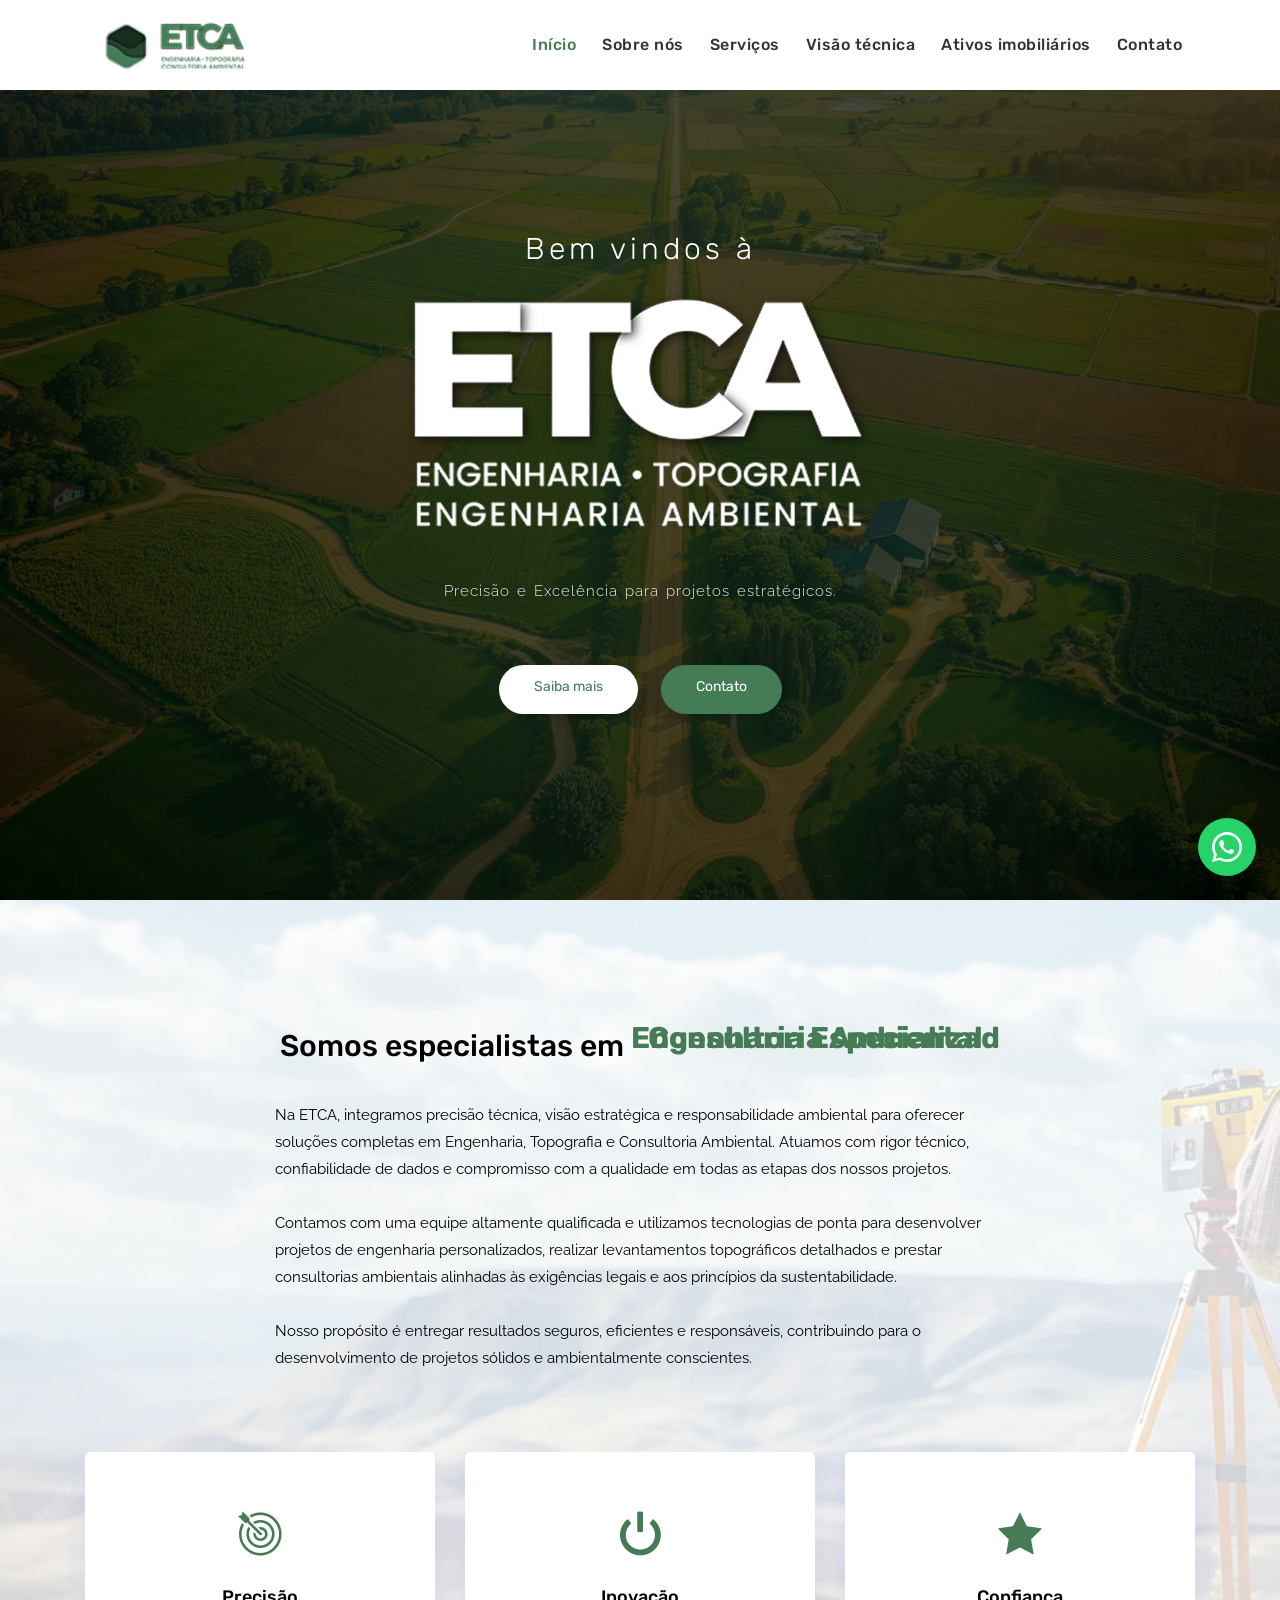
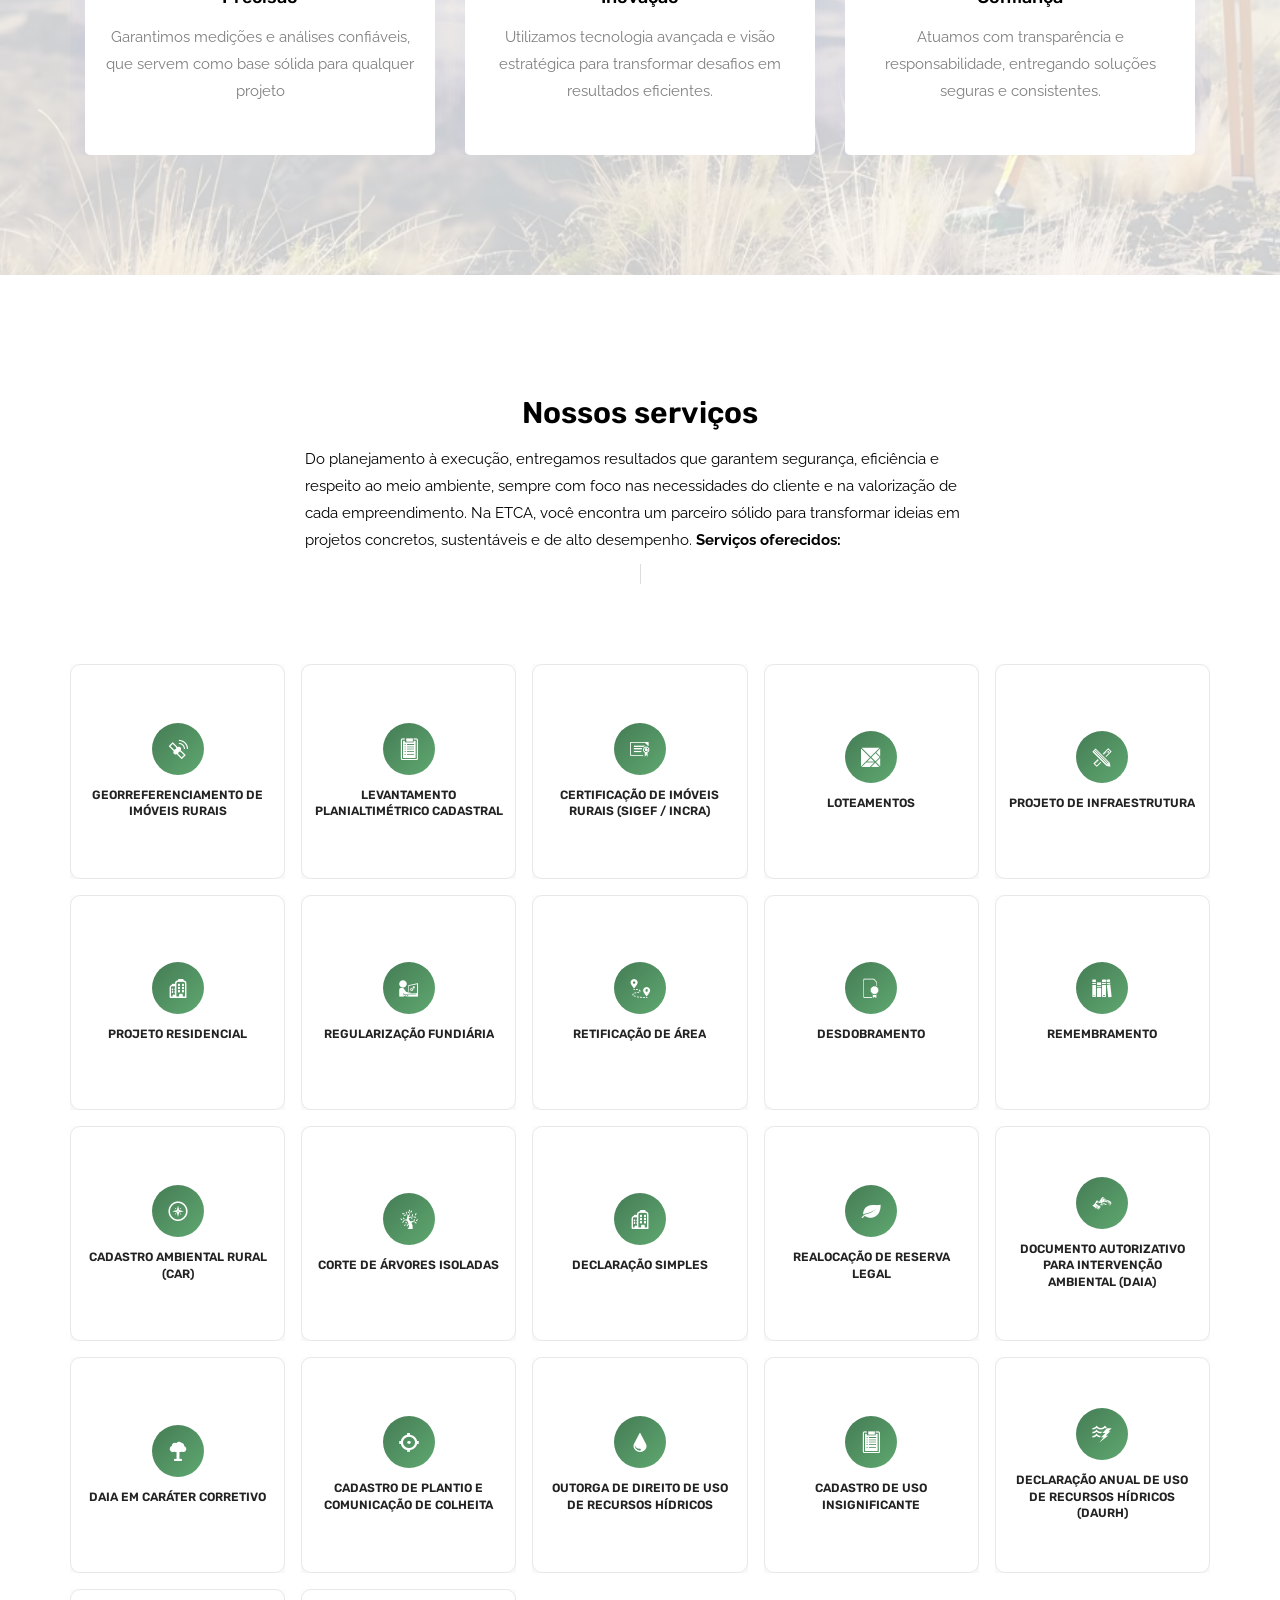
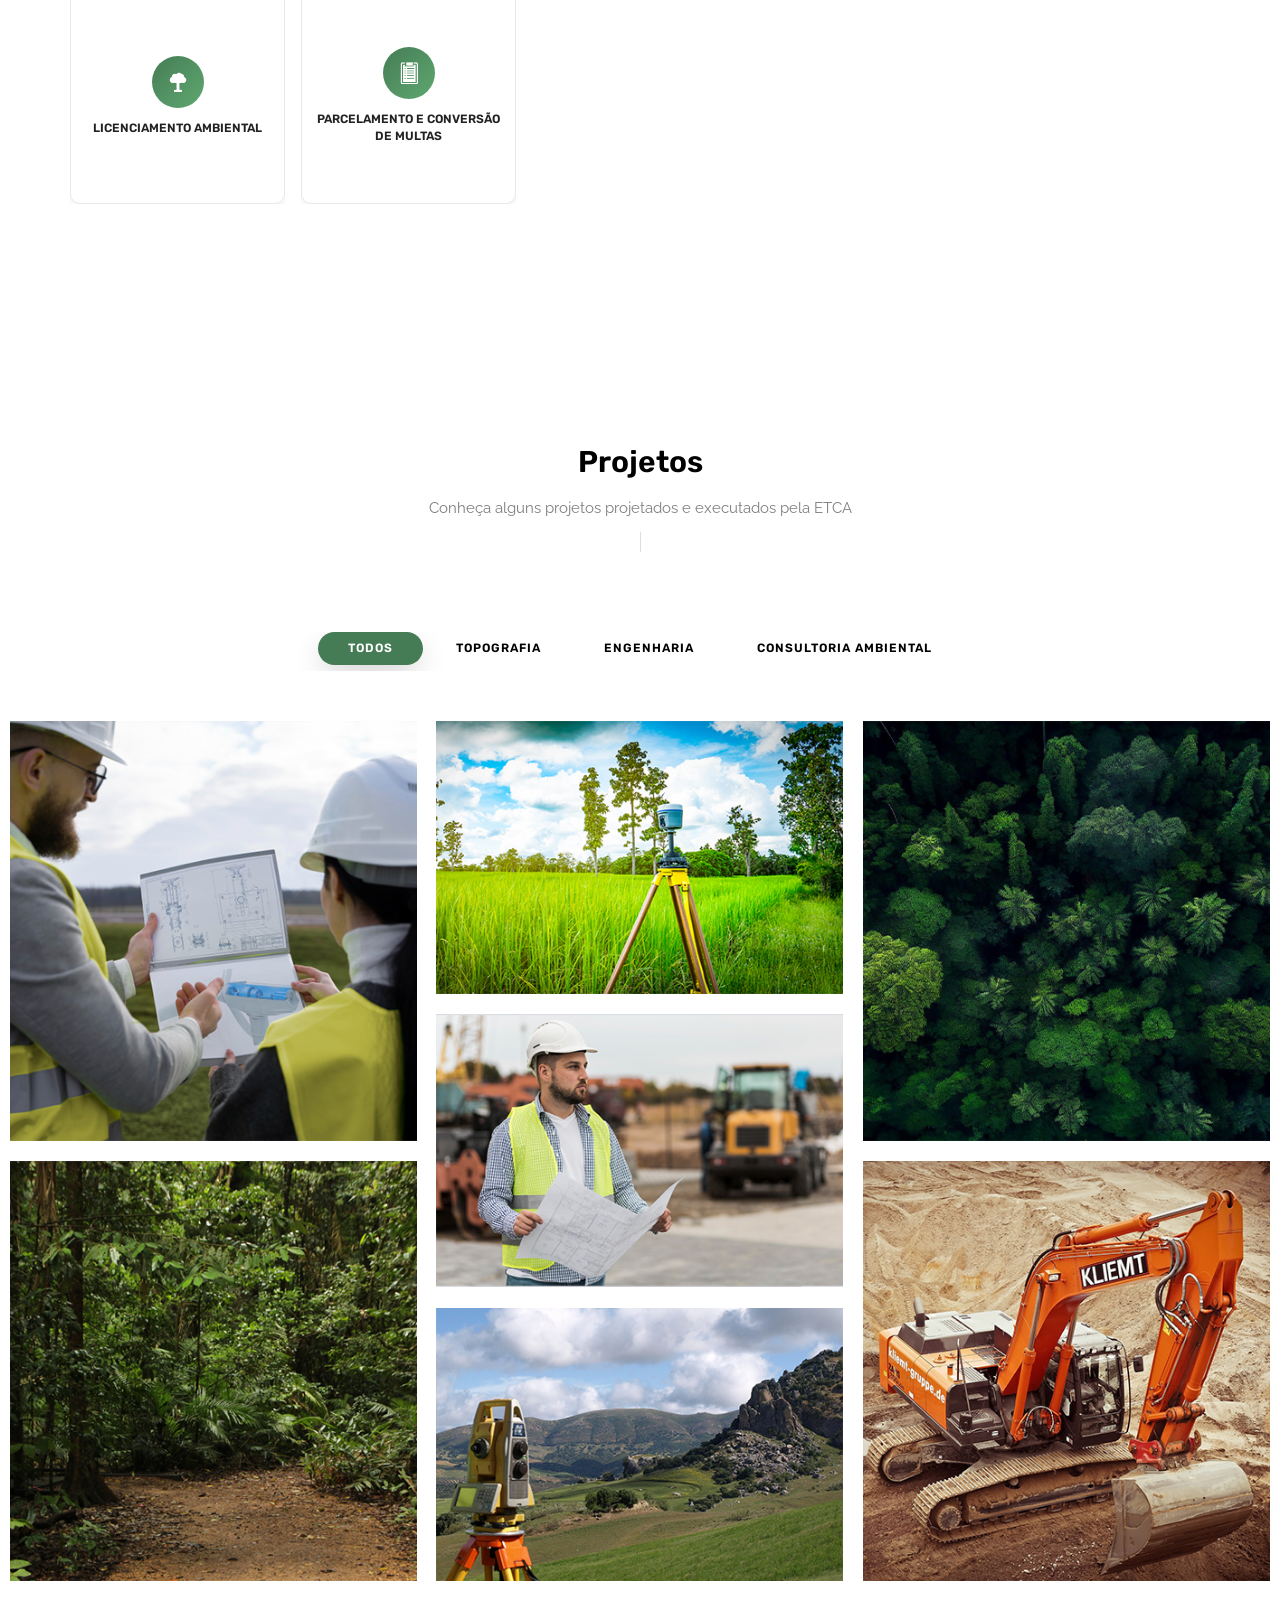
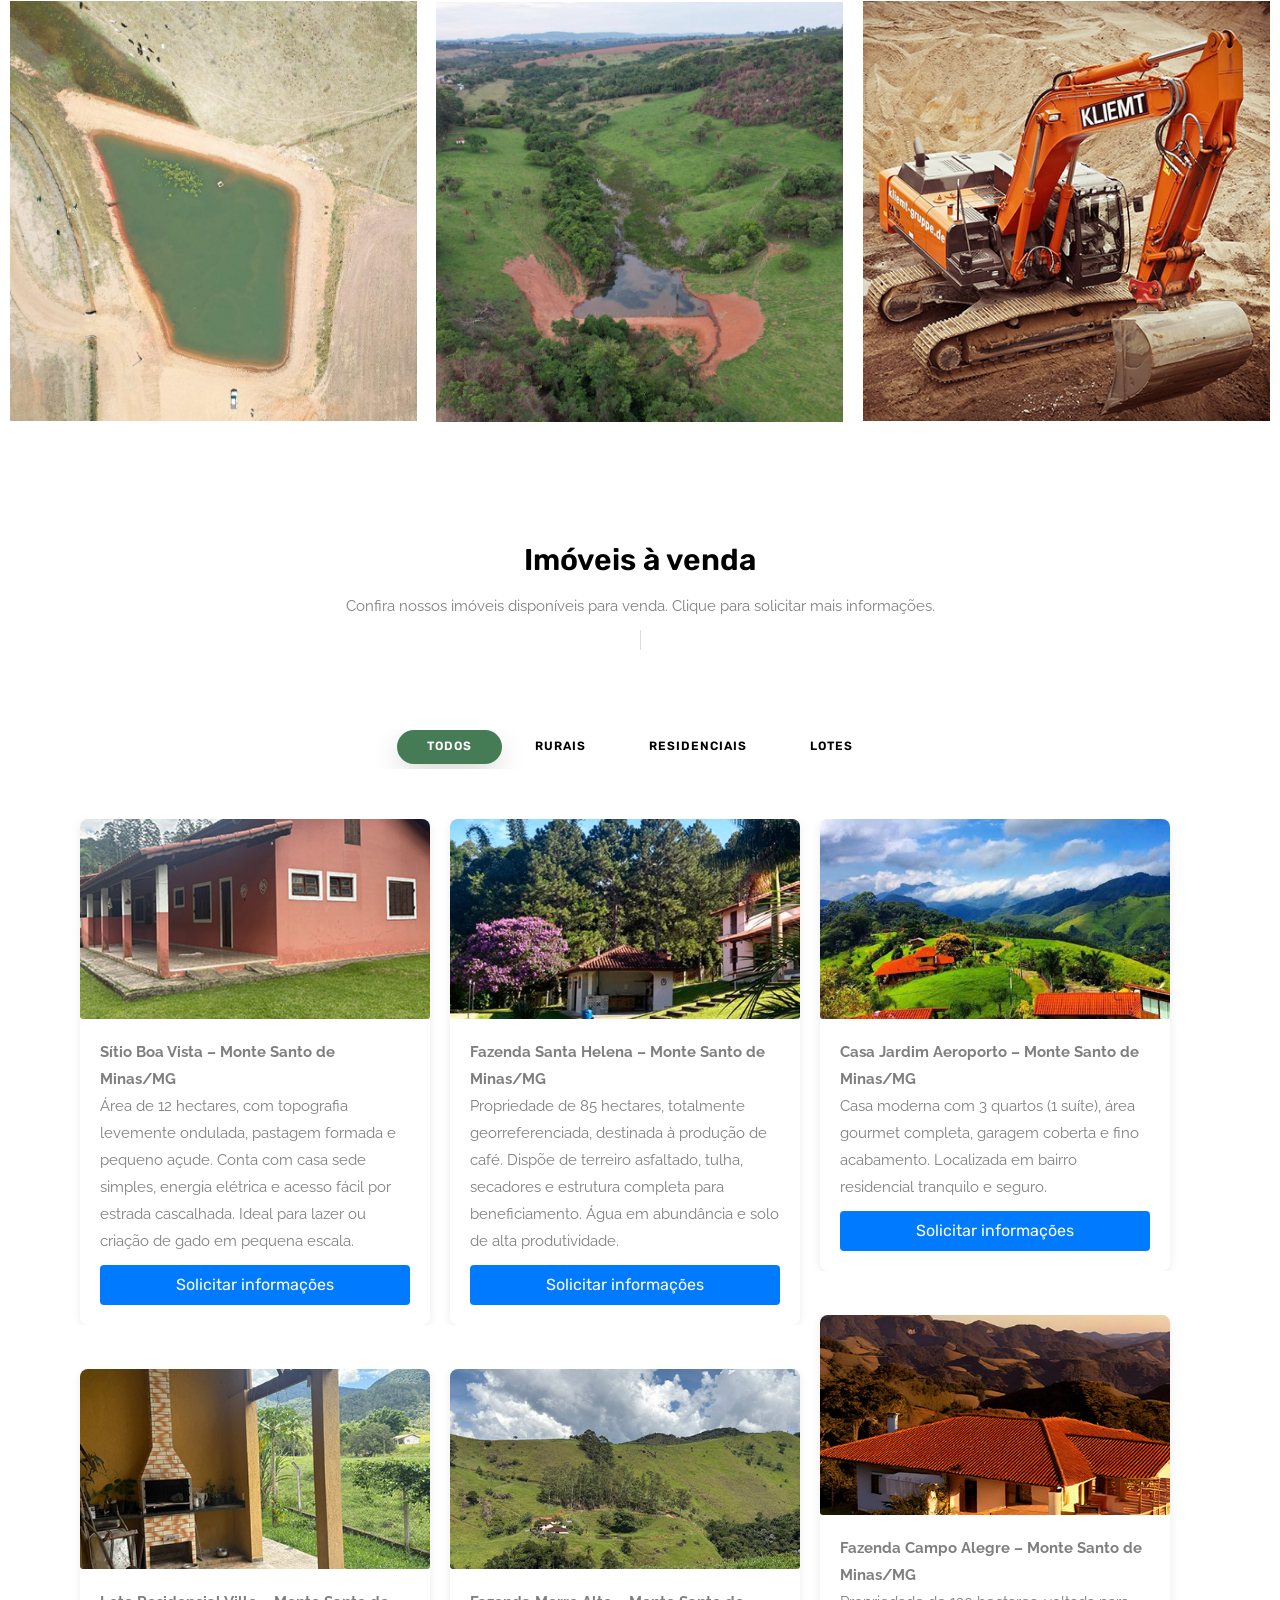
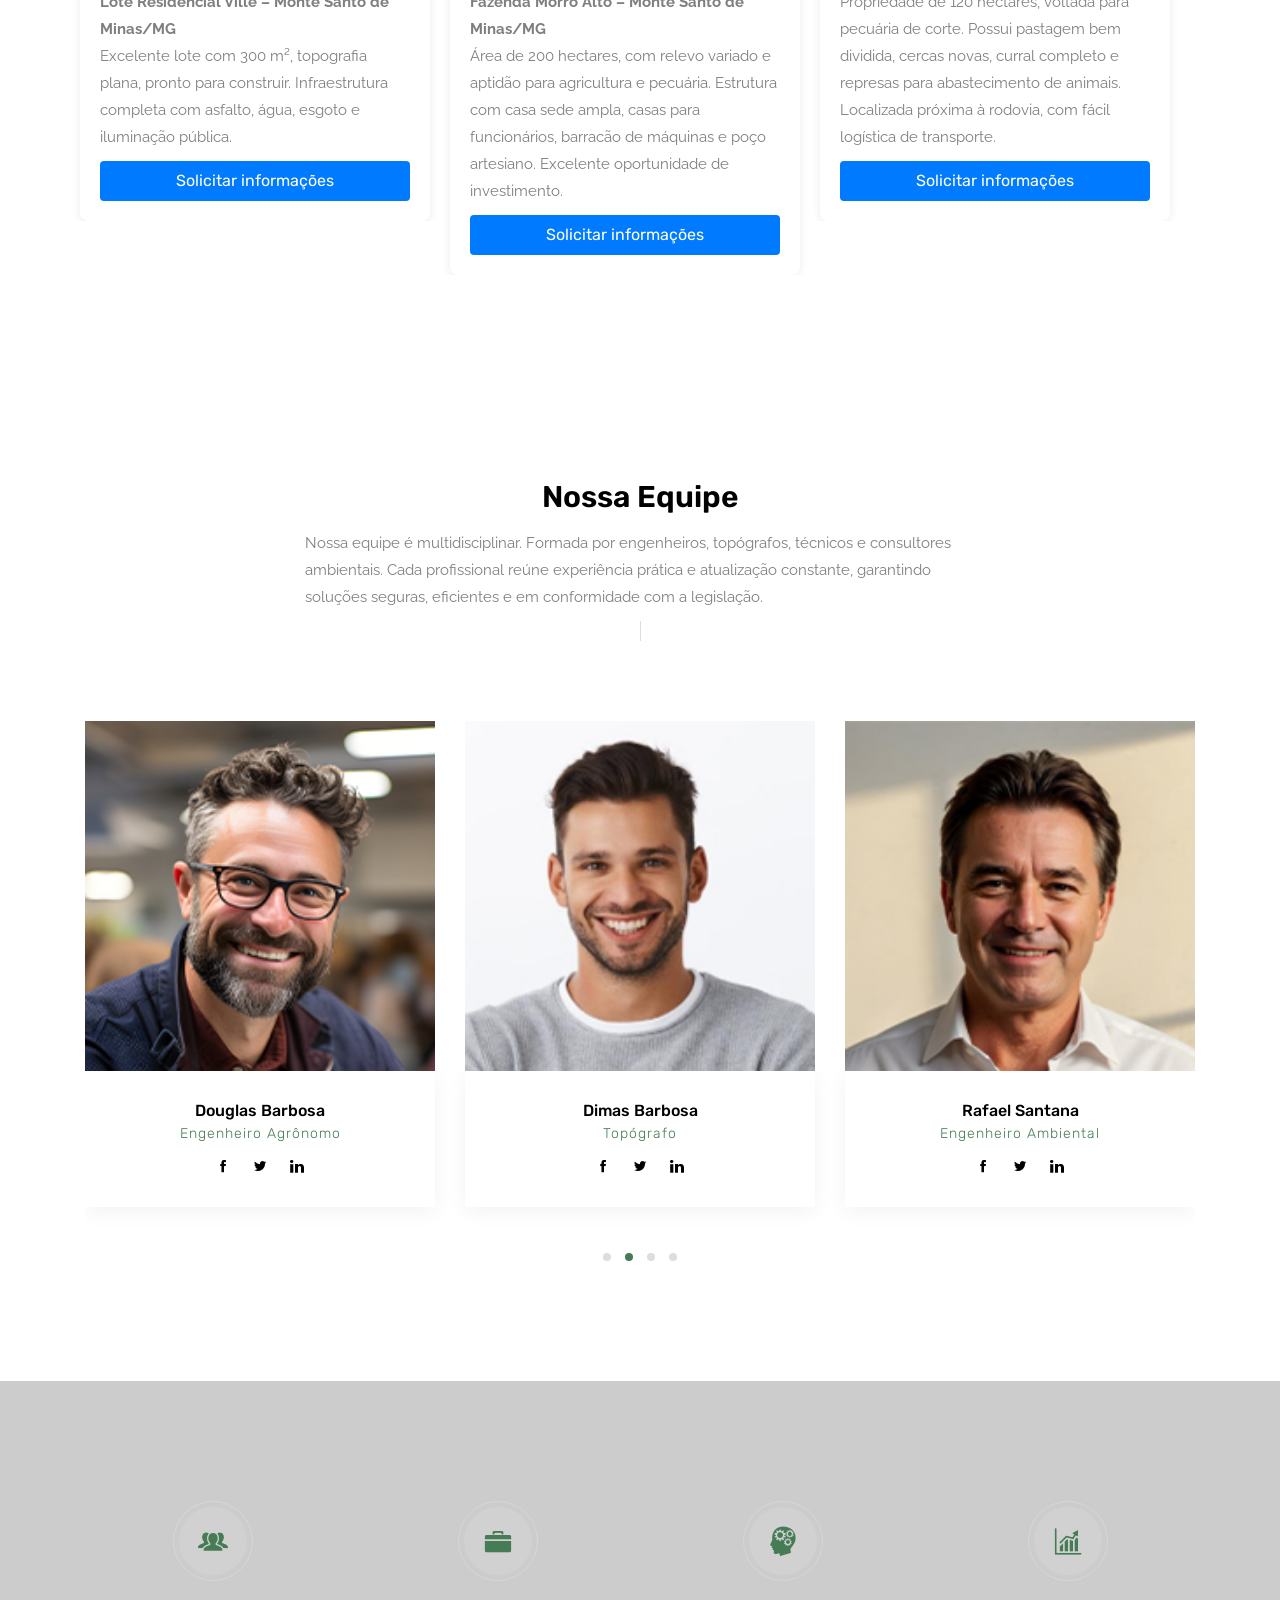
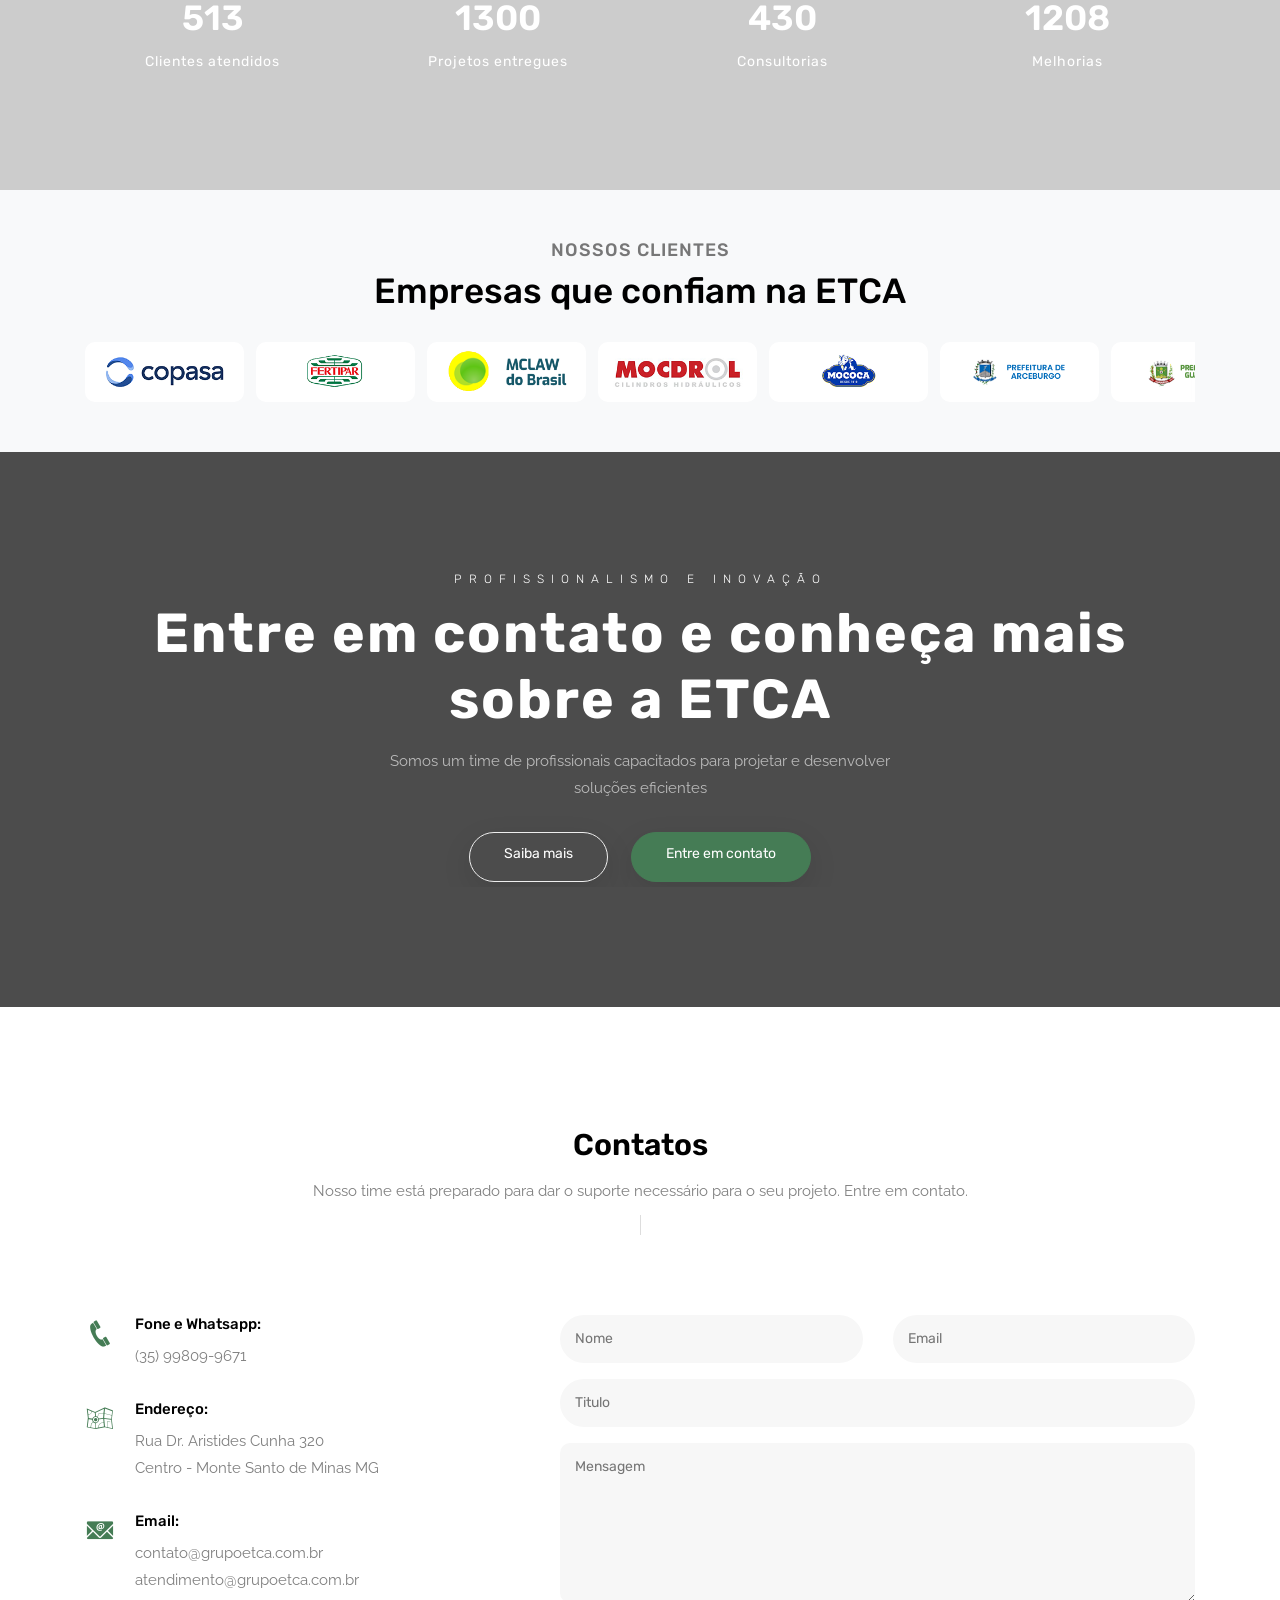
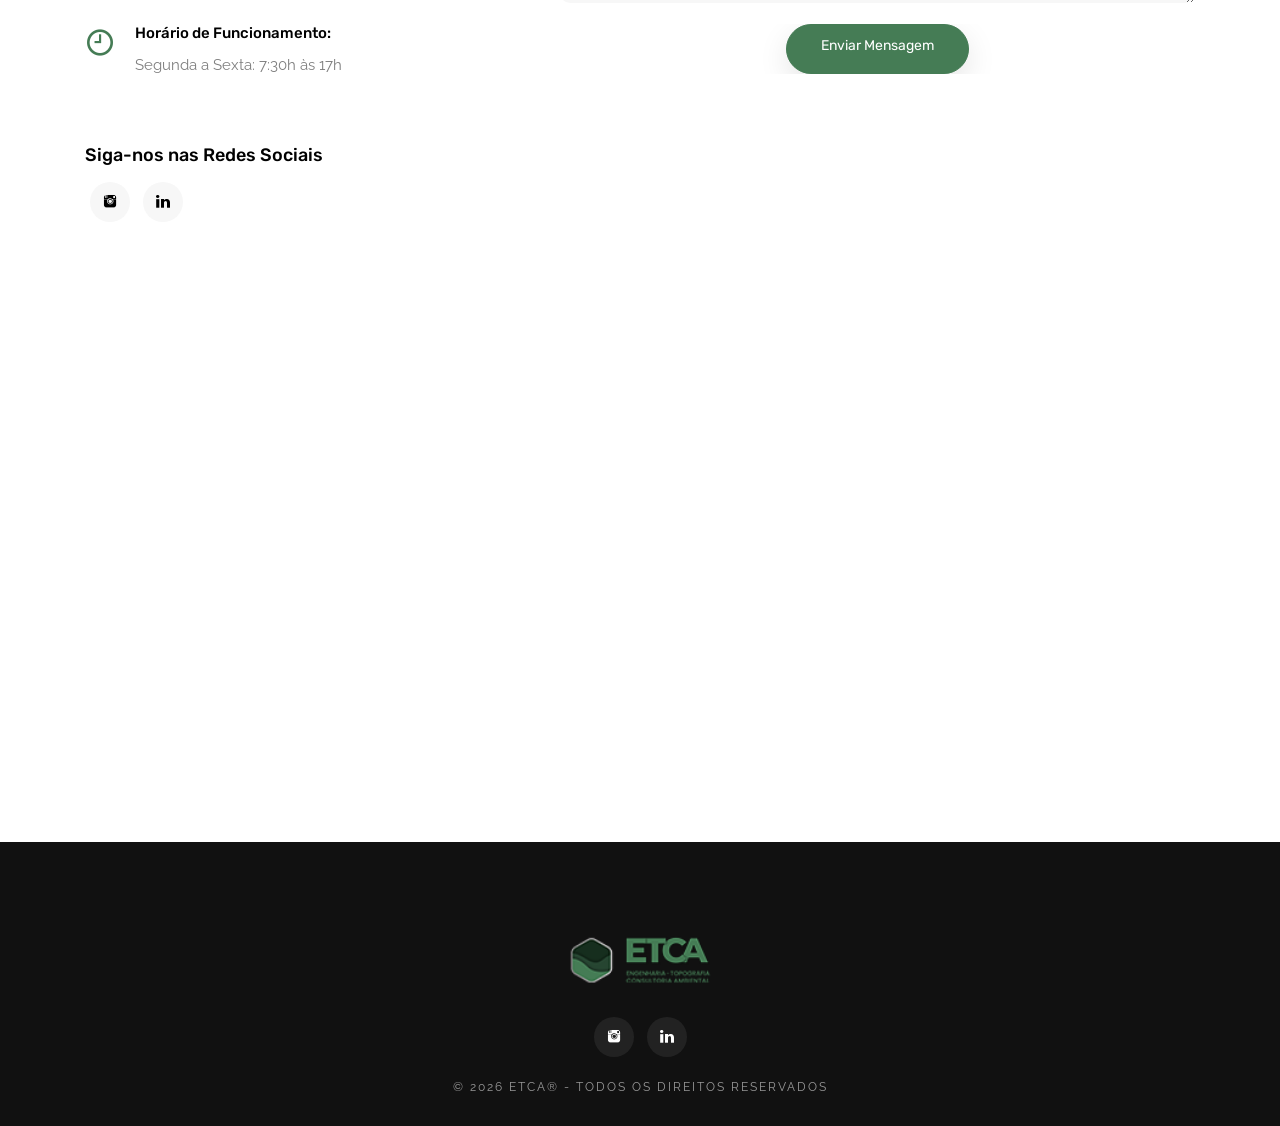
==== index.html @ f7329d5e "Filtro no seção Imóveis Adicionei um filtro na seção imóveis" ====
<!DOCTYPE html>
<html lang="pt-BR">

<head>

    <!-- Metas -->
    <meta charset="UTF-8">
    <meta http-equiv="X-UA-Compatible" content="IE=edge" />
    <meta name="viewport" content="width=device-width, initial-scale=1, maximum-scale=1" />
    <meta name="description"
        content="ETCA oferece serviços especializados em engenharia, topografia e consultoria ambiental em Monte Santo de Minas" />
    <meta name="ETCA Engenharia, Topografia e Consultoria Ambiental" content="" />

    <!-- Title  -->
    <title>ETCA Engenharia, Topografia e Consultoria Ambiental</title>

    <!-- Favicon -->
    <link rel="shortcut icon" href="img/favicon.png" />

    <!-- Google Fonts -->
    <link href="https://fonts.googleapis.com/css?family=Raleway:200,300,400,500,600,700,800" rel="stylesheet">
    <link href="https://fonts.googleapis.com/css?family=Rubik:300,400,500,700,900" rel="stylesheet">

    <!-- Plugins -->
    <link rel="stylesheet" href="css/plugins.css" />

    <!-- Core Style Css -->
    <link rel="stylesheet" href="css/style.css" />

</head>

<body>

    <!-- =====================================
    	==== Start Loading -->

    <div class="loading">
        <div class="gooey">
            <span class="dot"></span>
            <div class="dots">
                <span></span>
                <span></span>
                <span></span>
            </div>
        </div>
    </div>

    <!-- End Loading ====
    	======================================= -->


    <!-- =====================================
    	==== Start Navbar -->

    <nav class="navbar navbar-expand-lg">
        <div class="container">

            <!-- Logo -->
            <a class="logo" href="#">
                <img src="img/logo-dark.png" alt="logo">
            </a>

            <button class="navbar-toggler" type="button" data-toggle="collapse" data-target="#navbarSupportedContent"
                aria-controls="navbarSupportedContent" aria-expanded="false" aria-label="Toggle navigation">
                <span class="icon-bar"><i class="fas fa-bars"></i></span>
            </button>

            <!-- navbar links -->
            <div class="collapse navbar-collapse" id="navbarSupportedContent">
                <ul class="navbar-nav ml-auto">
                    <li class="nav-item">
                        <a class="nav-link active" href="#" data-scroll-nav="0">Início</a>
                    </li>
                    <li class="nav-item">
                        <a class="nav-link" href="#" data-scroll-nav="1">Sobre nós</a>
                    </li>
                    <li class="nav-item">
                        <a class="nav-link" href="#" data-scroll-nav="3">Serviços</a>
                    </li>
                    <li class="nav-item">
                        <a class="nav-link" href="#" data-scroll-nav="2">Visão técnica</a>
                    </li>
                    <li class="nav-item">
                        <a class="nav-link" href="#" data-scroll-nav="4">Ativos imobiliários</a>
                    </li>
                    <li class="nav-item">
                        <a class="nav-link" href="#" data-scroll-nav="6">Contato</a>
                    </li>
                </ul>
            </div>
        </div>
    </nav>

    <!-- End Navbar ====
    	======================================= -->


    <!-- =====================================
    	==== Start Header -->

    <header class="header valign bg-img" data-scroll-index="0" data-overlay-dark="2" data-background="img/bg.jpg"
        data-stellar-background-ratio="0.5">

        <div class="container">
            <div class="row">
                <div class="full-width text-center caption mt-50">
                    <h4>Bem vindos à</h4>
                    <img src="img/logo-hero.png" alt="Logo ETCA" class="logo-hero">
                    <p style="padding: 30px;">Precisão e Excelência para projetos estratégicos. </p>
                    <a href="#0" class="butn butn-light mt-30">
                        <span>Saiba mais</span>
                    </a>
                    <a href="#0" class="butn butn-bg mt-30">
                        <span>Contato</span>
                    </a>
                </div>
            </div>
        </div>
    </header>

    <!-- End Header ====
    	======================================= -->



    <!-- =====================================
        ==== Start Hero -->

    <section class="hero section-padding bg-img" data-scroll-index="1" data-overlay-light="8"
        data-background="img/bg1.jpg">
        <div class="container">
            <div class="row">

                <div class="offset-lg-2 col-lg-8 text-center mb-80">
                    <h4 class="cd-headline push">
                        <span class="blc">Somos especialistas em</span>
                        <span class="cd-words-wrapper">
                            <b class="is-visible">Engenharia Especializada</b>
                            <b>Projetos de Topografia</b>
                            <b>Consultoria Ambiental</b>
                        </span>
                    </h4>
                    <p style="text-align: left; color: #000;">Na ETCA, integramos precisão técnica, visão estratégica e
                        responsabilidade ambiental para oferecer soluções completas em Engenharia, Topografia e
                        Consultoria Ambiental. Atuamos com rigor técnico, confiabilidade de dados e compromisso com a
                        qualidade em todas as etapas dos nossos projetos.
                        <br><br>
                        Contamos com uma equipe altamente qualificada e utilizamos tecnologias de ponta para desenvolver
                        projetos de engenharia personalizados, realizar levantamentos topográficos detalhados e prestar
                        consultorias ambientais alinhadas às exigências legais e aos princípios da sustentabilidade.
                        <br><br>
                        Nosso propósito é entregar resultados seguros, eficientes e responsáveis, contribuindo para o
                        desenvolvimento de projetos sólidos e ambientalmente conscientes.
                    </p>
                </div>

                <div class="feat">
                    <div class="container">
                        <div class="row">

                            <div class="col-lg-4 mb-md50">
                                <div class="item">
                                    <span class="icon"><i class="icofont icofont-dart"></i></span>
                                    <h6>Precisão</h6>
                                    <p>Garantimos medições e análises confiáveis, que servem como base sólida para
                                        qualquer projeto</p>
                                </div>
                            </div>
                            <div class="col-lg-4 mb-md50">
                                <div class="item">
                                    <span class="icon"><i class="icofont icofont-power"></i></span>
                                    <h6>Inovação</h6>
                                    <p>Utilizamos tecnologia avançada e visão estratégica para transformar desafios em
                                        resultados eficientes.</p>
                                </div>
                            </div>
                            <div class="col-lg-4">
                                <div class="item">
                                    <span class="icon"><i class="icofont icofont-star"></i></span>
                                    <h6>Confiança</h6>
                                    <p>Atuamos com transparência e responsabilidade, entregando soluções seguras e
                                        consistentes.</p>
                                </div>
                            </div>

                        </div>
                    </div>
                </div>

            </div>
        </div>
    </section>

    <!-- End Hero ====
        ======================================= -->







    <!-- =====================================
        ==== Start Featruse -->

    <section class="featruse section-padding" data-scroll-index="3">
        <div class="container">
            <div class="row">

                <div class="section-head text-center col-lg-8 offset-lg-2 col-md-10 offset-md-1">
                    <h4>Nossos serviços</h4>
                    <p style="text-align: left; color: #000;">Do planejamento à execução, entregamos resultados que
                        garantem segurança, eficiência e respeito ao meio ambiente, sempre com foco nas necessidades do
                        cliente e na valorização de cada empreendimento.

                        Na ETCA, você encontra um parceiro sólido para transformar ideias em projetos concretos,
                        sustentáveis e de alto desempenho.

                        <b>Serviços oferecidos:</b>
                    </p>
                    <span></span>
                </div>

                <!-- Grid 5x5 flip cards -->
                <div class="flip-grid col-12">

                    <!-- Card 1 -->
                    <div class="flip-card">
                        <div class="flip-card-inner">
                            <div class="flip-card-front">
                                <span class="flip-icon"><i class="icofont icofont-satellite"></i></span>
                                <h6>GEORREFERENCIAMENTO DE IMÓVEIS RURAIS</h6>
                            </div>
                            <div class="flip-card-back">
                                <p>Serviço técnico essencial para a correta identificação, medição e
                                    certificação de imóveis rurais, realizado conforme as normas do INCRA. Envolve
                                    levantamento preciso dos limites da propriedade, elaboração de planta e memorial
                                    descritivo georreferenciado, garantindo segurança jurídica, regularização registral
                                    e conformidade legal do imóvel.</p>
                            </div>
                        </div>
                    </div>

                    <!-- Card 2 -->
                    <div class="flip-card">
                        <div class="flip-card-inner">
                            <div class="flip-card-front">
                                <span class="flip-icon"><i class="icofont icofont-clip-board"></i></span>
                                <h6>LEVANTAMENTO PLANIALTIMÉTRICO CADASTRAL</h6>
                            </div>
                            <div class="flip-card-back">
                                <p>Serviço técnico destinado à representação precisa do terreno, considerando dimensões,
                                    limites, relevo e elementos existentes. Fundamenta projetos, regularizações e
                                    aprovações junto a órgãos públicos, garantindo confiabilidade técnica e segurança na
                                    tomada de decisões..</p>
                            </div>
                        </div>
                    </div>

                    <!-- Card 3 -->
                    <!--    <div class="flip-card">
                        <div class="flip-card-inner">
                            <div class="flip-card-front">
                                <span class="flip-icon"><i class="icofont icofont-water-drop"></i></span>
                                <h6>OUTORGA DE USO DA ÁGUA</h6>
                            </div>
                            <div class="flip-card-back">
                                <p>Elaboração de estudos e processos técnicos necessários para a obtenção ou
                                    regularização da outorga de uso de recursos hídricos junto aos órgãos competentes,
                                    assegurando o uso legal da água e a conformidade ambiental do empreendimento.</p>
                            </div>
                        </div>
                    </div>-->

                    <!-- Card 4 -->
                    <div class="flip-card">
                        <div class="flip-card-inner">
                            <div class="flip-card-front">
                                <span class="flip-icon"><i class="icofont icofont-license"></i></span>
                                <h6>CERTIFICAÇÃO DE IMÓVEIS RURAIS (SIGEF / INCRA)</h6>
                            </div>
                            <div class="flip-card-back">
                                <p>Serviço voltado à certificação de imóveis rurais no sistema SIGEF/INCRA, garantindo a
                                    compatibilidade entre os limites da propriedade e a base fundiária oficial,
                                    viabilizando registros, desmembramentos e regularizações.</p>
                            </div>
                        </div>
                    </div>

                    <!-- Card 5 -->
                    <div class="flip-card">
                        <div class="flip-card-inner">
                            <div class="flip-card-front">
                                <span class="flip-icon"><i class="icofont icofont-triangle"></i></span>
                                <h6>LOTEAMENTOS</h6>
                            </div>
                            <div class="flip-card-back">
                                <p>Desenvolvimento técnico completo para implantação de loteamentos urbanos e rurais,
                                    incluindo estudos, projetos, memoriais e acompanhamento de processos de aprovação,
                                    assegurando viabilidade legal, urbanística e técnica do empreendimento.</p>
                            </div>
                        </div>
                    </div>

                    <!-- Card 6 -->
                    <div class="flip-card">
                        <div class="flip-card-inner">
                            <div class="flip-card-front">
                                <span class="flip-icon"><i class="icofont icofont-calculations"></i></span>
                                <h6>PROJETO DE INFRAESTRUTURA</h6>
                            </div>
                            <div class="flip-card-back">
                                <p>Elaboração de projetos técnicos de infraestrutura, contemplando sistemas viários,
                                    drenagem, redes e demais elementos essenciais, com foco em funcionalidade,
                                    durabilidade e atendimento às normas vigentes.</p>
                            </div>
                        </div>
                    </div>

                    <!-- Card 7 -->
                    <div class="flip-card">
                        <div class="flip-card-inner">
                            <div class="flip-card-front">
                                <span class="flip-icon"><i class="icofont icofont-building-alt"></i></span>
                                <h6>PROJETO RESIDENCIAL</h6>
                            </div>
                            <div class="flip-card-back">
                                <p>Desenvolvimento de projetos residenciais técnicos e funcionais, alinhados às normas
                                    legais, às características do terreno e às necessidades do cliente, garantindo
                                    segurança, conforto e viabilidade construtiva.</p>
                            </div>
                        </div>
                    </div>

                    <!-- Card 8 -->
                    <div class="flip-card">
                        <div class="flip-card-inner">
                            <div class="flip-card-front">
                                <span class="flip-icon"><i class="icofont icofont-architecture-alt"></i></span>
                                <h6>REGULARIZAÇÃO FUNDIÁRIA</h6>
                            </div>
                            <div class="flip-card-back">
                                <p>Atuação técnica especializada em processos de regularização fundiária urbana e rural,
                                    envolvendo análises documentais, levantamentos, memoriais e suporte técnico, com
                                    foco na segurança jurídica do imóvel.</p>
                            </div>
                        </div>
                    </div>

                    <!-- Card 9 -->
                    <div class="flip-card">
                        <div class="flip-card-inner">
                            <div class="flip-card-front">
                                <span class="flip-icon"><i class="icofont icofont-map-pins"></i></span>
                                <h6>RETIFICAÇÃO DE ÁREA</h6>
                            </div>
                            <div class="flip-card-back">
                                <p>Serviço técnico destinado à correção de áreas, medidas e confrontações do imóvel,
                                    quando identificadas divergências entre a situação real e os registros oficiais,
                                    possibilitando a regularização junto ao cartório de registro de imóveis.</p>
                            </div>
                        </div>
                    </div>

                    <!-- Card 10 -->
                    <div class="flip-card">
                        <div class="flip-card-inner">
                            <div class="flip-card-front">
                                <span class="flip-icon"><i class="icofont icofont-certificate"></i></span>
                                <h6>DESDOBRAMENTO</h6>
                            </div>
                            <div class="flip-card-back">
                                <p>Elaboração de estudos e documentos técnicos necessários para a divisão de um imóvel
                                    em unidades menores, atendendo às exigências legais, urbanísticas e registrais do
                                    município.</p>
                            </div>
                        </div>
                    </div>

                    <!-- Card 11 -->
                    <div class="flip-card">
                        <div class="flip-card-inner">
                            <div class="flip-card-front">
                                <span class="flip-icon"><i class="icofont icofont-library"></i></span>
                                <h6>REMEMBRAMENTO</h6>
                            </div>
                            <div class="flip-card-back">
                                <p>Serviço técnico voltado à unificação de dois ou mais imóveis contíguos, com
                                    elaboração de plantas, memoriais e suporte técnico para regularização junto aos
                                    órgãos competentes e cartório.</p>
                            </div>
                        </div>
                    </div>

                    <!-- Card 12 -->
                    <div class="flip-card">
                        <div class="flip-card-inner">
                            <div class="flip-card-front">
                                <span class="flip-icon"><i class="icofont icofont-compass-alt"></i></span>
                                <h6>CADASTRO AMBIENTAL RURAL (CAR)</h6>
                            </div>
                            <div class="flip-card-back">
                                <p>Elaboração e regularização do Cadastro Ambiental Rural, com análise técnica do
                                    imóvel, conferência de áreas de preservação permanente, reserva legal e apoio em
                                    eventuais pendências junto aos órgãos ambientais.</p>
                            </div>
                        </div>
                    </div>

                    <!-- Card 13 -->
                    <div class="flip-card">
                        <div class="flip-card-inner">
                            <div class="flip-card-front">
                                <span class="flip-icon"><i class="icofont icofont-tree-alt"></i></span>
                                <h6>CORTE DE ÁRVORES ISOLADAS</h6>
                            </div>
                            <div class="flip-card-back">
                                <p>Assessoria técnica para solicitação de autorização de corte de árvores isoladas, com
                                    levantamento, documentação e acompanhamento do processo junto ao órgão ambiental
                                    competente.</p>
                            </div>
                        </div>
                    </div>

                    <!-- Card 14 -->
                    <div class="flip-card">
                        <div class="flip-card-inner">
                            <div class="flip-card-front">
                                <span class="flip-icon"><i class="icofont icofont-building-alt"></i></span>
                                <h6>DECLARAÇÃO SIMPLES</h6>
                            </div>
                            <div class="flip-card-back">
                                <p>Elaboração de declarações ambientais simplificadas, atendendo às exigências legais
                                    para regularização de atividades e intervenções de baixo impacto ambiental.</p>
                            </div>
                        </div>
                    </div>

                    <!-- Card 15 -->
                    <div class="flip-card">
                        <div class="flip-card-inner">
                            <div class="flip-card-front">
                                <span class="flip-icon"><i class="icofont icofont-leaf"></i></span>
                                <h6>REALOCAÇÃO DE RESERVA LEGAL</h6>
                            </div>
                            <div class="flip-card-back">
                                <p>Estudos técnicos e condução do processo de realocação de reserva legal, garantindo
                                    conformidade com a legislação ambiental e aprovação pelos órgãos competentes.</p>
                            </div>
                        </div>
                    </div>

                    <!-- Card 16 -->
                    <div class="flip-card">
                        <div class="flip-card-inner">
                            <div class="flip-card-front">
                                <span class="flip-icon"><i class="icofont icofont-hill-side"></i></span>
                                <h6>DOCUMENTO AUTORIZATIVO PARA INTERVENÇÃO AMBIENTAL (DAIA)</h6>
                            </div>
                            <div class="flip-card-back">
                                <p>Preparação e acompanhamento do processo de obtenção do DAIA para intervenções
                                    ambientais, assegurando atendimento às normas legais e técnicas vigentes.</p>
                            </div>
                        </div>
                    </div>

                    <!-- Card 17 -->
                    <div class="flip-card">
                        <div class="flip-card-inner">
                            <div class="flip-card-front">
                                <span class="flip-icon"><i class="icofont icofont-tree"></i></span>
                                <h6>DAIA EM CARÁTER CORRETIVO</h6>
                            </div>
                            <div class="flip-card-back">
                                <p>Atuação técnica na regularização de intervenções ambientais já executadas, com
                                    elaboração de documentação corretiva e acompanhamento junto aos órgãos ambientais.
                                </p>
                            </div>
                        </div>
                    </div>

                    <!-- Card 18 -->
                    <div class="flip-card">
                        <div class="flip-card-inner">
                            <div class="flip-card-front">
                                <span class="flip-icon"><i class="icofont icofont-focus"></i></span>
                                <h6>CADASTRO DE PLANTIO E COMUNICAÇÃO DE COLHEITA</h6>
                            </div>
                            <div class="flip-card-back">
                                <p>Elaboração e protocolo do cadastro de plantio e comunicação de colheita, atendendo às
                                    exigências ambientais para atividades florestais e agrícolas.</p>
                            </div>
                        </div>
                    </div>

                    <!-- Card 19 -->
                    <div class="flip-card">
                        <div class="flip-card-inner">
                            <div class="flip-card-front">
                                <span class="flip-icon"><i class="icofont icofont-water-drop"></i></span>
                                <h6>OUTORGA DE DIREITO DE USO DE RECURSOS HÍDRICOS</h6>
                            </div>
                            <div class="flip-card-back">
                                <p>Assessoria completa para obtenção de outorga de uso de recursos hídricos em âmbito
                                    estadual e federal, com estudos técnicos e acompanhamento do processo.</p>
                            </div>
                        </div>
                    </div>

                    <!-- Card 20 -->
                    <div class="flip-card">
                        <div class="flip-card-inner">
                            <div class="flip-card-front">
                                <span class="flip-icon"><i class="icofont icofont-clip-board"></i></span>
                                <h6>CADASTRO DE USO INSIGNIFICANTE</h6>
                            </div>
                            <div class="flip-card-back">
                                <p>Elaboração e regularização do cadastro de uso insignificante de recursos hídricos,
                                    conforme critérios legais e exigências dos órgãos gestores.</p>
                            </div>
                        </div>
                    </div>

                    <!-- Card 21 -->
                    <div class="flip-card">
                        <div class="flip-card-inner">
                            <div class="flip-card-front">
                                <span class="flip-icon"><i class="icofont icofont-energy-water"></i></span>
                                <h6>DECLARAÇÃO ANUAL DE USO DE RECURSOS HÍDRICOS (DAURH)</h6>
                            </div>
                            <div class="flip-card-back">
                                <p>Preparação e envio da DAURH, com levantamento de dados e atendimento às obrigações
                                    anuais junto aos órgãos de gestão de recursos hídricos.</p>
                            </div>
                        </div>
                    </div>

                    <!-- Card 22 -->
                    <div class="flip-card">
                        <div class="flip-card-inner">
                            <div class="flip-card-front">
                                <span class="flip-icon"><i class="icofont icofont-tree"></i></span>
                                <h6>LICENCIAMENTO AMBIENTAL</h6>
                            </div>
                            <div class="flip-card-back">
                                <p>Condução completa do processo de licenciamento ambiental, desde a análise inicial até
                                    a obtenção das licenças necessárias para implantação ou operação do empreendimento.
                                </p>
                            </div>
                        </div>
                    </div>

                    <!-- Card 23 -->
                    <div class="flip-card">
                        <div class="flip-card-inner">
                            <div class="flip-card-front">
                                <span class="flip-icon"><i class="icofont icofont-clip-board"></i></span>
                                <h6>PARCELAMENTO E CONVERSÃO DE MULTAS</h6>
                            </div>
                            <div class="flip-card-back">
                                <p>Assessoria técnica e administrativa para parcelamento e conversão de multas
                                    ambientais, buscando soluções legais e redução de impactos ao empreendimento.</p>
                            </div>
                        </div>
                    </div>

                    <!-- Card 24 
                    <div class="flip-card">
                        <div class="flip-card-inner">
                            <div class="flip-card-front">
                                <span class="flip-icon"><i class="icofont icofont-wall"></i></span>
                                <h6>Acompanhamento de Obras</h6>
                            </div>
                            <div class="flip-card-back">
                                <p>Fiscalização e gestão técnica de obras de engenharia civil, garantindo execução
                                    conforme projeto, prazos e padrões de qualidade.</p>
                            </div>
                        </div>
                    </div>

                     Card 25 
                    <div class="flip-card">
                        <div class="flip-card-inner">
                            <div class="flip-card-front">
                                <span class="flip-icon"><i class="icofont icofont-checked"></i></span>
                                <h6>Consultoria e Planejamento Estratégico</h6>
                            </div>
                            <div class="flip-card-back">
                                <p>Apoio estratégico para tomada de decisões em projetos de engenharia, topografia e
                                    meio ambiente, unindo visão técnica e sustentabilidade.</p>
                            </div>
                        </div>
                    </div>-->

                </div>
                <!-- Fim Grid flip cards -->

            </div>
        </div>
    </section>

    <!-- End Featruse ====
        ======================================= -->



    <!-- =====================================
        ==== Start Portfolio -->

    <section class="portfolio section-padding" data-scroll-index="2" style="padding-bottom: 60px;">

        <div class="container">
            <div class="row">

                <div class="section-head text-center col-lg-8 offset-lg-2 col-md-10 offset-md-1">
                    <h4>Projetos</h4>
                    <p>Conheça alguns projetos projetados e executados pela ETCA</p>
                    <span></span>
                </div>

            </div>
        </div>

        <div class="container-fluid">
            <div class="row">

                <!-- filter links -->
                <div class="filtering text-center mb-30 col-sm-12">
                    <span data-filter='*' class="active">Todos</span>
                    <span data-filter='.topografia'>Topografia</span>
                    <span data-filter='.engenharia'>Engenharia</span>
                    <span data-filter='.ambiental'>Consultoria Ambiental</span>
                </div>

                <div class="clearfix"></div>

                <!-- gallery -->
                <div class="gallery text-center full-width">

                    <!-- gallery item 1-->
                    <div class="col-lg-4 col-md-6 items topografia">
                        <div class="item-img">
                            <img src="img/portfolio/1.jpg" alt="image">
                            <div class="item-img-overlay valign">
                                <div class="overlay-info full-width vertical-center">
                                    <h6>Levantamento Planialtimétrico para Obra Industrial – Franca/SP</h6>
                                    <p>Realizamos um levantamento planialtimétrico detalhado em uma área de 50 mil m²
                                        destinada à construção de um galpão industrial. O estudo forneceu base precisa
                                        para os projetos arquitetônicos e estruturais, reduzindo riscos de erros durante
                                        a execução da obra.s</p>
                                </div>
                                <a href="img/portfolio/1.jpg" class="popimg">
                                    <i class="icofont icofont-image"></i>
                                </a>
                            </div>
                        </div>
                    </div>

                    <!-- gallery item 2-->
                    <div class="col-lg-4 col-md-6 items topografia">
                        <div class="item-img">
                            <img src="img/portfolio/2.jpg" alt="image">
                            <div class="item-img-overlay valign">
                                <div class="overlay-info full-width vertical-center">
                                    <h6>Regularização Fundiária em Propriedade Rural – Monte Santo de Minas/MG</h6>
                                    <p>A ETCA realizou o levantamento topográfico e o georreferenciamento de uma fazenda
                                        de 320 hectares. O trabalho garantiu a adequação às exigências do INCRA,
                                        possibilitando ao proprietário a emissão de matrícula atualizada e segurança
                                        jurídica para futuras negociações.</p>
                                </div>
                                <a href="img/portfolio/2.jpg" class="popimg">
                                    <i class="icofont icofont-image"></i>
                                </a>
                            </div>
                        </div>
                    </div>

                    <!-- gallery item 3-->
                    <div class="col-lg-4 col-md-6 items ambiental">
                        <div class="item-img">
                            <img src="img/portfolio/3.jpg" alt="image">
                            <div class="item-img-overlay valign">
                                <div class="overlay-info full-width vertical-center">
                                    <h6>Plano de Recuperação de Área Degradada (PRAD) – Pedreira/SP</h6>
                                    <p>Após a desativação de uma área de extração mineral, elaboramos e executamos o
                                        PRAD, incluindo recomposição da vegetação nativa e controle de erosão. O projeto
                                        resultou na restauração do equilíbrio ecológico e no cumprimento das exigências
                                        da CETESB.</p>
                                </div>
                                <a href="img/portfolio/3.jpg" class="popimg">
                                    <i class="icofont icofont-image"></i>
                                </a>
                            </div>
                        </div>
                    </div>

                    <!-- gallery item 4-->
                    <div class="col-lg-4 col-md-6 items ambiental">
                        <div class="item-img">
                            <img src="img/portfolio/4.jpg" alt="image">
                            <div class="item-img-overlay valign">
                                <div class="overlay-info full-width vertical-center">
                                    <h6>Projeto de Loteamento Urbano – Ribeirão Preto/SP</h6>
                                    <p>Nossa equipe desenvolveu o projeto urbanístico e a implantação de infraestrutura
                                        básica para um loteamento de 45 unidades residenciais. O serviço incluiu
                                        topografia detalhada, projeto viário, drenagem pluvial e acompanhamento técnico
                                        junto aos órgãos municipais.</p>
                                </div>
                                <a href="img/portfolio/4.jpg" class="popimg">
                                    <i class="icofont icofont-image"></i>
                                </a>
                            </div>
                        </div>
                    </div>

                    <!-- gallery item 5-->
                    <div class="col-lg-4 col-md-6 items engenharia">
                        <div class="item-img">
                            <img src="img/portfolio/5.jpg" alt="image">
                            <div class="item-img-overlay valign">
                                <div class="overlay-info full-width vertical-center">
                                    <h6>Licenciamento Ambiental para Pequena Indústria – Campinas/SP</h6>
                                    <p>A ETCA atuou no processo de Licença Prévia, de Instalação e de Operação de uma
                                        indústria alimentícia. Foram elaborados estudos ambientais, relatórios técnicos
                                        e planos de controle ambiental, garantindo a aprovação em tempo hábil e a
                                        conformidade legal da empresa.</p>
                                </div>
                                <a href="img/portfolio/5.jpg" class="popimg">
                                    <i class="icofont icofont-image"></i>
                                </a>
                            </div>
                        </div>
                    </div>

                    <!-- gallery item 6-->
                    <div class="col-lg-4 col-md-6 items engenharia">
                        <div class="item-img">
                            <img src="img/portfolio/6.jpg" alt="image">
                            <div class="item-img-overlay valign">
                                <div class="overlay-info full-width vertical-center">
                                    <h6>Projeto Estrutural e Hidráulico para Condomínio – Poços de Caldas/MG</h6>
                                    <p>Desenvolvemos projetos de fundações, estruturas e sistemas hidráulicos para um
                                        condomínio de médio porte. Nossa equipe garantiu soluções técnicas otimizadas,
                                        com foco em segurança, eficiência de recursos e redução de custos para o
                                        empreendimento.</p>
                                </div>
                                <a href="img/portfolio/6.jpg" class="popimg">
                                    <i class="icofont icofont-image"></i>
                                </a>
                            </div>
                        </div>
                    </div>

                    <!-- gallery item 7 -->
                    <div class="col-lg-4 col-md-6 items ambiental">
                        <div class="item-img">
                            <img src="img/portfolio/7.jpg" alt="image">
                            <div class="item-img-overlay valign">
                                <div class="overlay-info full-width vertical-center">
                                    <h6>Projeto de Infraestrutura Viária – São Sebastião do Paraíso/MG</h6>
                                    <p>A ETCA elaborou o projeto de pavimentação e drenagem de um conjunto de vias
                                        urbanas, incluindo dimensionamento estrutural do pavimento e sistema de captação
                                        de águas pluviais. O trabalho trouxe maior durabilidade à obra e melhorou a
                                        mobilidade urbana.</p>
                                </div>
                                <a href="img/portfolio/7.jpg" class="popimg">
                                    <i class="icofont icofont-image"></i>
                                </a>
                            </div>
                        </div>
                    </div>


                    <!-- gallery item 8-->
                    <div class="col-lg-4 col-md-6 items engenharia">
                        <div class="item-img">
                            <img src="img/portfolio/8.jpg" alt="image">
                            <div class="item-img-overlay valign">
                                <div class="overlay-info full-width vertical-center">
                                    <h6>Georreferenciamento</h6>
                                    <p>O georreferenciamento de imóveis rurais é um procedimento técnico essencial para
                                        garantir a correta identificação, localização e delimitação de uma propriedade,
                                        utilizando coordenadas geográficas referenciadas ao Sistema Geodésico
                                        Brasileiro. Regulamentado pelo INCRA, esse processo passou a ser indispensável
                                        para assegurar a regularidade jurídica dos imóveis rurais, especialmente em
                                        situações que envolvem alterações na matrícula, como desmembramentos,
                                        unificações, inventários, usucapião e transações de compra e venda.</p>
                                </div>
                                <a href="img/portfolio/8.jpg" class="popimg">
                                    <i class="icofont icofont-image"></i>
                                </a>
                            </div>
                        </div>
                    </div>


                    <!-- gallery item 9-->
                    <div class="col-lg-4 col-md-6 items engenharia">
                        <div class="item-img">
                            <img src="img/portfolio/6.jpg" alt="image">
                            <div class="item-img-overlay valign">
                                <div class="overlay-info full-width vertical-center">
                                    <h6>Vazio</h6>
                                    <p>Desenvolvemos projetos de fundações, estruturas e sistemas hidráulicos para um
                                        condomínio de médio porte. Nossa equipe garantiu soluções técnicas otimizadas,
                                        com foco em segurança, eficiência de recursos e redução de custos para o
                                        empreendimento.</p>
                                </div>
                                <a href="img/portfolio/6.jpg" class="popimg">
                                    <i class="icofont icofont-image"></i>
                                </a>
                            </div>
                        </div>
                    </div>


                    <!-- gallery item 10-->
                    <div class="col-lg-4 col-md-6 items engenharia">
                        <div class="item-img">
                            <img src="img/portfolio/9.jpg" alt="image">
                            <div class="item-img-overlay valign">
                                <div class="overlay-info full-width vertical-center">
                                    <h6>Outorga de Direitos de Uso da Água</h6>
                                    <p>A Outorga de Direito de Uso de Recursos Hídricos é um instrumento legal que
                                        autoriza o uso da água de rios, córregos, nascentes, lagos ou aquíferos
                                        subterrâneos para determinadas finalidades. No Brasil, esse controle é
                                        estabelecido pela Política Nacional de Recursos Hídricos (Lei nº 9.433/1997),
                                        que define a água como um bem público e de uso limitado.</p>
                                </div>
                                <a href="img/portfolio/9.jpg" class="popimg">
                                    <i class="icofont icofont-image"></i>
                                </a>
                            </div>
                        </div>
                    </div>


                    <div class="clear-fix"></div>

                </div>

            </div>
        </div>
    </section>

    <!-- End Portfolio ====
        ======================================= -->




    <!-- ==== Start Imóveis à venda -->

    <section class="imoveis-venda section-padding portfolio" data-scroll-index="4"
        style="padding-top: 60px; padding-bottom: 60px;">
        <div class="container">
            <div class="row">
                <div class="section-head text-center col-lg-8 offset-lg-2 col-md-10 offset-md-1">
                    <h4>Imóveis à venda</h4>
                    <p>Confira nossos imóveis disponíveis para venda. Clique para solicitar mais informações.</p>
                    <span></span>
                </div>
            </div>

            <!-- filter links -->
            <div class="filtering filtering-imoveis text-center mb-30 col-sm-12">
                <span data-filter='*' class="active">Todos</span>
                <span data-filter='.rurais'>Rurais</span>
                <span data-filter='.residenciais'>Residenciais</span>
                <span data-filter='.lotes'>Lotes</span>
            </div>

            <div class="clearfix"></div>

            <div class="row gallery-imoveis full-width">
                <!-- Card 1 -->
                <div class="col-md-4 mb-4 items items-imoveis rurais">
                    <div class="card-imovel">
                        <div class="card-img">
                            <img src="img/imoveis/1.jpg" alt="Imóvel 1">
                        </div>
                        <div class="card-body">
                            <p><b>Sítio Boa Vista – Monte Santo de Minas/MG</b><br>
                                Área de 12 hectares, com topografia levemente ondulada, pastagem formada e pequeno
                                açude. Conta com casa sede simples, energia elétrica e acesso fácil por estrada
                                cascalhada. Ideal para lazer ou criação de gado em pequena escala.</p>
                            <a href="https://wa.me/5535998099671" class="btn btn-primary">Solicitar informações</a>
                        </div>
                    </div>
                </div>
                <!-- Card 2 -->
                <div class="col-md-4 mb-4 items items-imoveis rurais">
                    <div class="card-imovel">
                        <div class="card-img">
                            <img src="img/imoveis/2.jpg" alt="Imóvel 2">
                        </div>
                        <div class="card-body">
                            <p><b>Fazenda Santa Helena – Monte Santo de Minas/MG</b><br>
                                Propriedade de 85 hectares, totalmente georreferenciada, destinada à produção de café.
                                Dispõe de terreiro asfaltado, tulha, secadores e estrutura completa para beneficiamento.
                                Água em abundância e solo de alta produtividade.</p>
                            <a href="https://wa.me/5535998099671" class="btn btn-primary">Solicitar informações</a>
                        </div>
                    </div>
                </div>
                <!-- Card 3 -->
                <div class="col-md-4 mb-4 items items-imoveis residenciais">
                    <div class="card-imovel">
                        <div class="card-img">
                            <img src="img/imoveis/3.jpg" alt="Imóvel 3">
                        </div>
                        <div class="card-body">
                            <p><b>Casa Jardim Aeroporto – Monte Santo de Minas/MG</b><br>
                                Casa moderna com 3 quartos (1 suíte), área gourmet completa, garagem coberta e fino
                                acabamento. Localizada em bairro residencial tranquilo e seguro.</p>
                            <a href="https://wa.me/5535998099671" class="btn btn-primary">Solicitar informações</a>
                        </div>
                    </div>
                </div>
                <!-- Card 4 -->
                <div class="col-md-4 mb-4 items items-imoveis rurais">
                    <div class="card-imovel">
                        <div class="card-img">
                            <img src="img/imoveis/4.jpg" alt="Imóvel 4">
                        </div>
                        <div class="card-body">
                            <p><b>Fazenda Campo Alegre – Monte Santo de Minas/MG</b><br>
                                Propriedade de 120 hectares, voltada para pecuária de corte. Possui pastagem bem
                                dividida, cercas novas, curral completo e represas para abastecimento de animais.
                                Localizada próxima à rodovia, com fácil logística de transporte.</p>
                            <a href="https://wa.me/5535998099671" class="btn btn-primary">Solicitar informações</a>
                        </div>
                    </div>
                </div>
                <!-- Card 5 -->
                <div class="col-md-4 mb-4 items items-imoveis lotes">
                    <div class="card-imovel">
                        <div class="card-img">
                            <img src="img/imoveis/5.jpg" alt="Imóvel 5">
                        </div>
                        <div class="card-body">
                            <p><b>Lote Residencial Ville – Monte Santo de Minas/MG</b><br>
                                Excelente lote com 300 m², topografia plana, pronto para construir. Infraestrutura
                                completa com asfalto, água, esgoto e iluminação pública.</p>
                            <a href="https://wa.me/5535998099671" class="btn btn-primary">Solicitar informações</a>
                        </div>
                    </div>
                </div>
                <!-- Card 6 -->
                <div class="col-md-4 mb-4 items items-imoveis rurais">
                    <div class="card-imovel">
                        <div class="card-img">
                            <img src="img/imoveis/6.jpg" alt="Imóvel 6">
                        </div>
                        <div class="card-body">
                            <p><b>Fazenda Morro Alto – Monte Santo de Minas/MG</b><br>
                                Área de 200 hectares, com relevo variado e aptidão para agricultura e pecuária.
                                Estrutura com casa sede ampla, casas para funcionários, barracão de máquinas e poço
                                artesiano. Excelente oportunidade de investimento.</p>
                            <a href="https://wa.me/5535998099671" class="btn btn-primary">Solicitar informações</a>
                        </div>
                    </div>
                </div>
            </div>
        </div>
    </section>

    <!-- End Imóveis à venda ==== -->


    <!-- =====================================
        ==== Start Team -->

    <section class="team section-padding" data-scroll-index="1">
        <div class="container">
            <div class="row">

                <div class="section-head text-center col-lg-8 offset-lg-2 col-md-10 offset-md-1">
                    <h4>Nossa Equipe</h4>
                    <p style="text-align: left;">Nossa equipe é multidisciplinar. Formada por engenheiros, topógrafos,
                        técnicos e consultores ambientais. Cada profissional reúne experiência prática e atualização
                        constante, garantindo soluções seguras, eficientes e em conformidade com a legislação.</p>
                    <span></span>
                </div>

                <div class="owl-carousel owl-theme col-sm-12">
                    <div class="titem text-center">
                        <div class="team-img">
                            <img src="img/team/1.jpg" alt="">
                        </div>
                        <div class="info">
                            <h6>Junior Paludeto</h6>
                            <span>Engenheiro Civil</span>
                            <div class="social">
                                <a href="#0"><i class="icofont icofont-social-facebook"></i></a>
                                <a href="#0"><i class="icofont icofont-social-twitter"></i></a>
                                <a href="#0"><i class="icofont icofont-brand-linkedin"></i></a>
                            </div>
                        </div>
                    </div>

                    <div class="titem text-center">
                        <div class="team-img">
                            <img src="img/team/2.jpg" alt="">
                        </div>
                        <div class="info">
                            <h6>Douglas Barbosa</h6>
                            <span>Engenheiro Agrônomo</span>
                            <div class="social">
                                <a href="#0"><i class="icofont icofont-social-facebook"></i></a>
                                <a href="#0"><i class="icofont icofont-social-twitter"></i></a>
                                <a href="#0"><i class="icofont icofont-brand-linkedin"></i></a>
                            </div>
                        </div>
                    </div>

                    <div class="titem text-center">
                        <div class="team-img">
                            <img src="img/team/3.jpg" alt="">
                        </div>
                        <div class="info">
                            <h6>Dimas Barbosa</h6>
                            <span>Topógrafo</span>
                            <div class="social">
                                <a href="#0"><i class="icofont icofont-social-facebook"></i></a>
                                <a href="#0"><i class="icofont icofont-social-twitter"></i></a>
                                <a href="#0"><i class="icofont icofont-brand-linkedin"></i></a>
                            </div>
                        </div>
                    </div>

                    <div class="titem text-center">
                        <div class="team-img">
                            <img src="img/team/4.jpg" alt="">
                        </div>
                        <div class="info">
                            <h6>Rafael Santana</h6>
                            <span>Engenheiro Ambiental</span>
                            <div class="social">
                                <a href="#0"><i class="icofont icofont-social-facebook"></i></a>
                                <a href="#0"><i class="icofont icofont-social-twitter"></i></a>
                                <a href="#0"><i class="icofont icofont-brand-linkedin"></i></a>
                            </div>
                        </div>
                    </div>
                    <!--
                        <div class="titem text-center">
                            <div class="team-img">
                                <img src="img/team/5.jpg" alt="">
                            </div>
                            <div class="info">
                                <h6>Alex Smith.</h6>
                                <span>Project Manager</span>
                                <div class="social">
                                    <a href="#0"><i class="icofont icofont-social-facebook"></i></a>
                                    <a href="#0"><i class="icofont icofont-social-twitter"></i></a>
                                    <a href="#0"><i class="icofont icofont-brand-linkedin"></i></a>
                                </div>
                            </div>
                        </div>

                        <div class="titem text-center">
                            <div class="team-img">
                                <img src="img/team/3.jpg" alt="">
                            </div>
                            <div class="info">
                                <h6>Jack Lennon</h6>
                                <span>Project Manager</span>
                                <div class="social">
                                    <a href="#0"><i class="icofont icofont-social-facebook"></i></a>
                                    <a href="#0"><i class="icofont icofont-social-twitter"></i></a>
                                    <a href="#0"><i class="icofont icofont-brand-linkedin"></i></a>
                                </div>
                            </div>
                        </div> -->
                </div>

            </div>
        </div>
    </section>

    <!-- End Team ====
        ======================================= -->


    <!-- =====================================
        ==== Start Numbers -->

    <div class="numbers section-padding bg-img bg-fixed" data-overlay-dark="2" data-background="img/bg3.jpg">
        <div class="container">
            <div class="row">

                <div class="col-lg-3 col-md-6">
                    <div class="item text-center mb-md50">
                        <span class="icon">
                            <i class="front icofont icofont-users-alt-3"></i>
                            <i class="back icofont icofont-users-alt-3"></i>
                        </span>
                        <h3 class="count">+1000</h3>
                        <h6>Clientes atendidos</h6>
                    </div>
                </div>

                <div class="col-lg-3 col-md-6">
                    <div class="item text-center mb-md50">
                        <span class="icon">
                            <i class="front icofont icofont-briefcase-alt-2"></i>
                            <i class="back icofont icofont-briefcase-alt-2"></i>
                        </span>
                        <h3 class="count">+2500</h3>
                        <h6>Projetos entregues</h6>
                    </div>
                </div>

                <div class="col-lg-3 col-md-6">
                    <div class="item text-center mb-sm50">
                        <span class="icon">
                            <i class="front icofont icofont-brainstorming"></i>
                            <i class="back icofont icofont-brainstorming"></i>
                        </span>
                        <h3 class="count">+838</h3>
                        <h6>Consultorias</h6>
                    </div>
                </div>

                <div class="col-lg-3 col-md-6">
                    <div class="item text-center">
                        <span class="icon">
                            <i class="front icofont icofont-growth"></i>
                            <i class="back icofont icofont-growth"></i>
                        </span>
                        <h3 class="count">+2354</h3>
                        <h6>Melhorias</h6>
                    </div>
                </div>

            </div>
        </div>
    </div>

    <!-- End Numbers ====
        ======================================= -->




    <!--Cards de clientes-->

    <style>
        .clients-rotating {
            padding: 50px 0;
            background: #f8f9fa;
            overflow: hidden;
        }

        .clients-rotating .section-title h6 {
            color: #777;
            letter-spacing: 1px;
            margin-bottom: 8px;
            text-transform: uppercase;
        }

        .clients-rotating .section-title h3 {
            margin-bottom: 30px;
        }

        .logo-marquee {
            width: 100%;
            overflow: hidden;
            position: relative;
            height: 60px;
        }

        .logo-track {
            display: flex;
            position: absolute;
            top: 0;
            left: 0;
            width: max-content;
            gap: 12px;
            animation: scrollLogos 26s linear infinite;
            will-change: transform;
        }

        .logo-item {
            min-width: 120px;
            height: 60px;
            border-radius: 10px;
            background: #fff;
            border: 0;
            color: #5f6b7a;
            font-size: 12px;
            font-weight: 600;
            display: flex;
            align-items: center;
            justify-content: center;
            text-transform: uppercase;
            white-space: nowrap;
            padding: 0 12px;
        }

        .logo-item img {
            width: auto;
            max-width: 100%;
            max-height: 54px;
            height: auto;
            object-fit: contain;
            display: block;
            margin: 0 auto;
        }

        @keyframes scrollLogos {
            0% {
                transform: translateX(0);
            }

            100% {
                transform: translateX(-50%);
            }
        }

        @media (max-width: 767px) {

            .clients-rotating,
            .logo-marquee {
                overflow-x: clip;
            }
        }
    </style>

    <section class="clients-rotating">
        <div class="container">
            <div class="section-title text-center">
                <h6>Nossos Clientes</h6>
                <h3>Empresas que confiam na ETCA</h3>
            </div>
            <div class="logo-marquee">
                <div class="logo-track">
                    <div class="logo-item"><img src="img/clientes/cliente01.png" alt="Logo Cliente 01"></div>
                    <div class="logo-item"><img src="img/clientes/cliente02.png" alt="Logo Cliente 02"></div>
                    <div class="logo-item"><img src="img/clientes/cliente03.png" alt="Logo Cliente 03"></div>
                    <div class="logo-item"><img src="img/clientes/cliente04.png" alt="Logo Cliente 04"></div>
                    <div class="logo-item"><img src="img/clientes/cliente05.png" alt="Logo Cliente 05"></div>
                    <div class="logo-item"><img src="img/clientes/cliente06.png" alt="Logo Cliente 06"></div>
                    <div class="logo-item"><img src="img/clientes/cliente07.png" alt="Logo Cliente 07"></div>
                    <div class="logo-item"><img src="img/clientes/cliente08.png" alt="Logo Cliente 08"></div>
                    <div class="logo-item"><img src="img/clientes/cliente09.png" alt="Logo Cliente 09"></div>
                    <div class="logo-item"><img src="img/clientes/cliente10.png" alt="Logo Cliente 10"></div>
                    <div class="logo-item"><img src="img/clientes/cliente11.png" alt="Logo Cliente 11"></div>

                    <div class="logo-item"><img src="img/clientes/cliente01.png" alt="Logo Cliente 01"></div>
                    <div class="logo-item"><img src="img/clientes/cliente02.png" alt="Logo Cliente 02"></div>
                    <div class="logo-item"><img src="img/clientes/cliente03.png" alt="Logo Cliente 03"></div>
                    <div class="logo-item"><img src="img/clientes/cliente04.png" alt="Logo Cliente 04"></div>
                    <div class="logo-item"><img src="img/clientes/cliente05.png" alt="Logo Cliente 05"></div>
                    <div class="logo-item"><img src="img/clientes/cliente06.png" alt="Logo Cliente 06"></div>
                    <div class="logo-item"><img src="img/clientes/cliente07.png" alt="Logo Cliente 07"></div>
                    <div class="logo-item"><img src="img/clientes/cliente08.png" alt="Logo Cliente 08"></div>
                    <div class="logo-item"><img src="img/clientes/cliente09.png" alt="Logo Cliente 09"></div>
                    <div class="logo-item"><img src="img/clientes/cliente10.png" alt="Logo Cliente 10"></div>
                    <div class="logo-item"><img src="img/clientes/cliente11.png" alt="Logo Cliente 11"></div>
                </div>
            </div>
        </div>
    </section>


    <!-- =====================================
        ==== Start get-ready -->

    <section class="get-ready section-padding bg-img bg-fixed" data-overlay-dark="7" data-background="img/bg2.jpg">
        <div class="container">
            <div class="row">

                <div class="full-width text-center">
                    <h6>Profissionalismo e Inovação</h6>
                    <h2>Entre em contato e conheça mais sobre a ETCA</h2>
                </div>

                <div class="offset-lg-3 col-lg-6 text-center">
                    <p>Somos um time de profissionais capacitados para projetar e desenvolver soluções eficientes</p>

                    <a href="#0" class="butn butn-bord mt-30">
                        <span>Saiba mais</span>
                    </a>
                    <a href="#0" class="butn butn-bg">
                        <span>Entre em contato</span>
                    </a>

                </div>

            </div>
        </div>
    </section>

    <!-- End get-ready ====
        ======================================= -->





    <!-- =====================================
        ==== Start Contact -->

    <section class="contact section-padding" data-scroll-index="6">
        <div class="container">
            <div class="row">

                <div class="section-head text-center col-lg-8 offset-lg-2 col-md-10 offset-md-1">
                    <h4>Contatos</h4>
                    <p>Nosso time está preparado para dar o suporte necessário para o seu projeto. Entre em contato.</p>
                    <span></span>
                </div>

                <div class="col-lg-5">
                    <div class="info mb-md50">
                        <div class="item">
                            <span class="icon"><i class="icofont icofont-phone"></i></span>
                            <div class="cont">
                                <h6>Fone e Whatsapp: </h6>
                                <p>(35) 99809-9671</p>
                            </div>
                        </div>
                        <div class="item">
                            <span class="icon"><i class="icofont icofont-map"></i></span>
                            <div class="cont">
                                <h6>Endereço: </h6>
                                <p>Rua Dr. Aristides Cunha 320</p>
                                <p>Centro - Monte Santo de Minas MG</p>
                            </div>
                        </div>
                        <div class="item">
                            <span class="icon"><i class="icofont icofont-email"></i></span>
                            <div class="cont">
                                <h6>Email: </h6>
                                <p>contato@grupoetca.com.br</p>
                                <p>atendimento@grupoetca.com.br</p>
                            </div>
                        </div>

                        <div class="item">
                            <span class="icon"><i class="icofont icofont-clock-time"></i></span>
                            <div class="cont">
                                <h6>Horário de Funcionamento: </h6>
                                <p>Segunda a Sexta: 7:30h às 17h</p>
                            </div>
                        </div>

                        <div class="social item cont">
                            <br><br>
                            <h6>Siga-nos nas Redes Sociais</h6>
                            <a href="https://www.instagram.com/etcaconsultoria/"><i
                                    class="icofont icofont-social-instagram"></i></a>
                            <a href="https://www.linkedin.com"><i class="icofont icofont-brand-linkedin"></i></a>
                        </div>
                    </div>
                </div>

                <div class="col-lg-7">

                    <form class="form" id="contact-form" method="post" action="contact.php">

                        <div class="messages"></div>

                        <div class="controls">

                            <div class="row">

                                <div class="col-md-6">
                                    <div class="form-group">
                                        <input id="form_name" type="text" name="name" placeholder="Nome"
                                            required="required">
                                    </div>
                                </div>
                                <div class="col-md-6">
                                    <div class="form-group">
                                        <input id="form_email" type="email" name="email" placeholder="Email"
                                            required="required">
                                    </div>
                                </div>
                                <div class="col-md-12">
                                    <div class="form-group">
                                        <input id="form_subject" type="text" name="subject" placeholder="Titulo">
                                    </div>
                                </div>
                                <div class="col-md-12">
                                    <div class="form-group">
                                        <textarea id="form_message" name="message" placeholder="Mensagem" rows="4"
                                            required="required"></textarea>
                                    </div>
                                </div>

                                <div class="col-md-12 text-center">
                                    <button type="submit" class="butn butn-bg"><span>Enviar Mensagem</span></button>
                                </div>

                            </div>
                        </div>
                    </form>
                </div>

            </div>
        </div>
    </section>

    <!-- End Contact ====
        ======================================= -->


    <!-- =====================================
        ==== Start Map -->
    <section class="map-full" aria-label="Localização no mapa">
        <iframe
            src="https://www.google.com/maps?q=Rua%20Dr.%20Aristides%20Cunha%20320,%20Centro,%20Monte%20Santo%20de%20Minas%20MG&output=embed"
            loading="lazy" referrerpolicy="no-referrer-when-downgrade" allowfullscreen
            style="display:block;width:100%;height:450px;border:0;"
            title="Mapa ETCA - Rua Dr. Aristides Cunha 320, Monte Santo de Minas MG"></iframe>
    </section>


    <!-- =====================================
        ==== Start Footer -->

    <footer class="text-center">
        <div class="container">

            <!-- Logo -->
            <a class="logo" href="#">
                <img src="img/logo-dark.png" alt="logo">
            </a>

            <div class="social">

                <a href="https://www.instagram.com/etcaconsultoria/" target="_blank"><i
                        class="icofont icofont-social-instagram"></i></a>
                <a href="https://www.linkedin.com" target="_blank"><i class="icofont icofont-brand-linkedin"></i></a>


            </div>

            <p>&copy; 2026 ETCA® - Todos os direitos reservados </p>

        </div>
    </footer>

    <!-- End Footer ====
        ======================================= -->


    <!-- Botão flutuante WhatsApp -->
    <a href="https://wa.me/5535998099671" class="whatsapp-float" target="_blank" rel="noopener noreferrer"
        aria-label="Falar no WhatsApp"
        style="position:fixed;right:24px;bottom:24px;width:58px;height:58px;border-radius:50%;background:#25d366;color:#fff;z-index:99999;box-shadow:0 10px 24px rgba(0,0,0,.24);display:flex;align-items:center;justify-content:center;text-decoration:none;visibility:visible;opacity:1;">
        <svg width="30" height="30" viewBox="0 0 16 16" aria-hidden="true" focusable="false" style="display:block;">
            <path fill="#ffffff"
                d="M13.6 2.4A7.87 7.87 0 0 0 8.02 0C3.6 0 0 3.58 0 8c0 1.4.37 2.78 1.07 4L0 16l4.12-1.08A8 8 0 0 0 8.02 16h.01c4.42 0 8-3.58 8-8a7.9 7.9 0 0 0-2.43-5.6zM8.03 14.65a6.6 6.6 0 0 1-3.37-.92l-.24-.14-2.45.64.65-2.39-.16-.25A6.61 6.61 0 0 1 1.44 8c0-3.63 2.96-6.58 6.59-6.58 1.76 0 3.4.68 4.65 1.92A6.55 6.55 0 0 1 14.6 8c0 3.63-2.95 6.59-6.58 6.59zm3.62-4.93c-.2-.1-1.2-.6-1.39-.66-.18-.07-.32-.1-.45.1-.13.2-.52.66-.64.79-.12.13-.24.14-.44.05-.2-.1-.86-.31-1.63-.98a6.06 6.06 0 0 1-1.13-1.4c-.12-.2-.01-.3.09-.4.09-.09.2-.24.3-.36.1-.12.13-.2.2-.33.07-.13.03-.25-.02-.35-.05-.1-.45-1.1-.62-1.5-.16-.39-.33-.34-.45-.34h-.38c-.13 0-.34.05-.52.25-.18.2-.68.66-.68 1.6 0 .95.7 1.86.79 1.99.1.13 1.36 2.08 3.3 2.92.46.2.82.33 1.1.42.46.15.88.13 1.2.08.37-.06 1.2-.5 1.37-.98.17-.48.17-.9.12-.98-.05-.09-.18-.14-.38-.24z" />
        </svg>
    </a>





    <!-- jQuery -->
    <script src="js/jquery-3.0.0.min.js"></script>
    <script src="js/jquery-migrate-3.0.0.min.js"></script>

    <!-- popper.min -->
    <script src="js/popper.min.js"></script>

    <!-- bootstrap -->
    <script src="js/bootstrap.min.js"></script>

    <!-- scrollIt -->
    <script src="js/scrollIt.min.js"></script>

    <!-- animated.headline -->
    <script src="js/animated.headline.js"></script>

    <!-- jquery.waypoints.min -->
    <script src="js/jquery.waypoints.min.js"></script>

    <!-- jquery.counterup.min -->
    <script src="js/jquery.counterup.min.js"></script>

    <!-- owl carousel -->
    <script src="js/owl.carousel.min.js"></script>

    <!-- jquery.magnific-popup js -->
    <script src="js/jquery.magnific-popup.min.js"></script>

    <!-- stellar js -->
    <script src="js/jquery.stellar.min.js"></script>

    <!-- isotope.pkgd.min js -->
    <script src="js/isotope.pkgd.min.js"></script>

    <!-- validator js -->
    <script src="js/validator.js"></script>

    <!-- custom scripts -->
    <script src="js/scripts.js"></script>

    <!-- Flip card: clique no mobile -->
    <script>
        (function () {
            function initFlipCards() {
                var isTouchDevice = window.matchMedia('(hover: none), (pointer: coarse)').matches;
                var cards = document.querySelectorAll('.flip-card');
                cards.forEach(function (card) {
                    if (isTouchDevice) {
                        card.addEventListener('click', function () {
                            this.classList.toggle('is-flipped');
                        });
                    }
                });
            }
            if (document.readyState === 'loading') {
                document.addEventListener('DOMContentLoaded', initFlipCards);
            } else {
                initFlipCards();
            }
        })();
    </script>

    <script>
        (function () {
            function clampHorizontalOverflow() {
                if (window.innerWidth > 767) return;
                var vw = document.documentElement.clientWidth;
                var nodes = document.body.querySelectorAll('*');
                for (var i = 0; i < nodes.length; i++) {
                    var el = nodes[i];
                    if (el.closest('.owl-carousel, .owl-stage-outer, .owl-stage, .owl-item')) {
                        continue;
                    }
                    var rect = el.getBoundingClientRect();
                    if (rect.right - vw > 1 || rect.left < -1) {
                        el.style.overflowX = 'hidden';
                    }
                }
                document.documentElement.style.overflowX = 'hidden';
                document.body.style.overflowX = 'hidden';
            }

            if (document.readyState === 'loading') {
                document.addEventListener('DOMContentLoaded', clampHorizontalOverflow);
            } else {
                clampHorizontalOverflow();
            }
            window.addEventListener('load', clampHorizontalOverflow);
            window.addEventListener('resize', clampHorizontalOverflow);
        })();
    </script>

    <!-- Script para inicialização do Isotope da seção Imóveis -->
    <script>
        $(window).on("load", function () {
            var $galleryImoveis = $('.gallery-imoveis').isotope({
                itemSelector: '.items-imoveis'
            });

            $('.filtering-imoveis').on('click', 'span', function () {
                var filterValue = $(this).attr('data-filter');
                $galleryImoveis.isotope({ filter: filterValue });
            });

            $('.filtering-imoveis').on('click', 'span', function () {
                $(this).addClass('active').siblings().removeClass('active');
            });
        });
    </script>

</body>

</html>
---- css/plugins.css ----
/*-----------------------------------------------------------------------------------

	Theme Name: imax
	Theme URI: http://
	Description: The Multi-Purpose Onepage Template
	Author: ui-themez
	Author URI: http://themeforest.net/user/ui-themez
	Version: 1.0

-----------------------------------------------------------------------------------*/

/* ----------------------------------------------------------------
			[ All Css Plugins & Helper Classes File ]
-----------------------------------------------------------------*/

/* == bootstrap == */
@import url("plugins/bootstrap.min.css");

/* == animate Headline == */
@import url("plugins/animate.min.css");

/* == et-line icon font == */
@import url("plugins/et-line.css");

/* == icofont icon font == */
@import url("plugins/icofont.css");

/* == fontawesome icon font == */
@import url("plugins/fontawesome-all.min.css");

/* == YouTubePopUp == */
@import url("plugins/YouTubePopUp.css");

/* == magnific-popup == */
@import url("plugins/magnific-popup.css");

/* == owl.carousel == */
@import url("plugins/owl.carousel.min.css");
@import url("plugins/owl.theme.default.min.css");

/* == helper classes == */
@import url("plugins/helper.css");
---- css/style.css ----
/*-----------------------------------------------------------------------------------

 Theme Name: Farco
 Theme URI: http://
 Description: The Multi-Purpose Onepage Template
 Author: ui-themez
 Author URI: http://themeforest.net/user/ui-themez
 Version: 1.0

 Main Color   : #f1c30f
 main Font    : Rubik , Raleway

-----------------------------------------------------------------------------------*/
/* ----------------------------------------------------------------

 == Table Of Content

	01 Basics
	02 Buttons
	03 Navbar
	04 Header
	05 Hero
	06 Team
	07 About
	08 Portfolio
	09 Numbers
	10 Featruse
	11 Testimonials
	12 get-ready
	13 Price
	14 Blog
	15 Contact
	16 Footer
	17 Responsive
 


/*Section Imóveis à venda
*/

.logo-hero {
  max-width: 50%;
  height: auto;

}

@media (max-width: 767px) {
  .logo-hero {


    max-width: 320px;
    width: 90vw;
  }
}

.card-imovel {
  background: #fff;
  border-radius: 8px;
  box-shadow: 0 2px 10px rgba(0, 0, 0, 0.08);
  overflow: hidden;
  transition: box-shadow 0.2s;
  height: 100%;
  display: flex;
  flex-direction: column;
}

.card-imovel .card-img {
  overflow: hidden;
  height: 200px;
  display: flex;
  align-items: center;
  justify-content: center;
}

.card-imovel .card-img img {
  width: 100%;
  height: 100%;
  object-fit: cover;
  transition: transform 0.4s cubic-bezier(.25, .8, .25, 1);
}

.card-imovel .card-img:hover img {
  transform: scale(1.08);
}

.card-imovel .card-body {
  padding: 20px;
  flex: 1;
  display: flex;
  flex-direction: column;
  justify-content: space-between;
}

.card-imovel .btn {
  margin-top: 10px;
  background: #007bff;
  color: #fff;
  border-radius: 4px;
  padding: 8px 16px;
  text-decoration: none;
  transition: background 0.2s;
  border: none;
  display: inline-block;
}

.card-imovel .btn:hover {
  background: #0056b3;
  color: #fff;
}



/* ----------------------------------------------------------------
     [ 01 Start Basics ]
-----------------------------------------------------------------*/





* {
  margin: 0;
  padding: 0;
  -webkit-box-sizing: border-box;
  box-sizing: border-box;
  outline: none;
  list-style: none;
  word-wrap: break-word;
}

body {
  color: #000;
  line-height: 1.3;
  font-weight: 400;
  font-size: 14px;
  font-family: 'Rubik', sans-serif;
  overflow-x: hidden !important;
}

html {
  width: 100%;
  max-width: 100%;
  overflow-x: hidden;
  overscroll-behavior-x: none;
}

body {
  width: 100%;
  max-width: 100%;
  overflow-x: hidden !important;
  overscroll-behavior-x: none;
}

p {
  font-size: 15px;
  font-family: 'Raleway', sans-serif;
  color: #7f7f7f;
  line-height: 1.8;
  margin: 0;
}

img {
  width: 100%;
  height: auto;
}

span,
a,
a:hover {
  display: inline-block;
  text-decoration: none;
  color: inherit;
}

.section-padding {
  padding: 120px 0;
}

.section-head {
  padding-bottom: 30px;
  margin-bottom: 80px;
  position: relative;
  overflow-x: hidden;
}

.section-head:before {
  content: '';
  width: 1px;
  height: 30px;
  background: #ddd;
  position: absolute;
  bottom: -10px;
  left: 50%;
}

.section-head:after {
  content: '';
  width: 1px;
  height: 30px;
  background: #457c55;
  position: absolute;
  bottom: -10px;
  left: 50%;
  -webkit-transform: scale3d(1, 0, 1);
  transform: scale3d(1, 0, 1);
  -webkit-animation: v-line 5s cubic-bezier(0.4, 0, 0.2, 1) infinite both;
  animation: v-line 5s cubic-bezier(0.4, 0, 0.2, 1) infinite both;
}

.section-head h4 {
  font-size: 30px;
  font-weight: 600;
}

.section-head p {
  margin-top: 15px;
  padding: 0 30px;
}

.section-head span {
  position: absolute;
  bottom: 0;
  left: 50%;
}

.section-head span:before {
  content: '';
  width: 40px;
  height: 1px;
  background: rgba(0, 0, 0, 0.1);
  position: absolute;
  left: -60px;
  bottom: 0;
}

.section-head span:after {
  content: '';
  width: 40px;
  height: 1px;
  background: rgba(0, 0, 0, 0.1);
  position: absolute;
  right: -60px;
  bottom: 0;
}

@-webkit-keyframes v-line {
  0% {
    -webkit-transform: scale3d(1, 0, 1);
    transform: scale3d(1, 0, 1);
    -webkit-transform-origin: center top;
    transform-origin: center top;
  }

  25% {
    -webkit-transform-origin: center top;
    transform-origin: center top;
    -webkit-transform: scale3d(1, 1, 1);
    transform: scale3d(1, 1, 1);
  }

  25.5% {
    -webkit-transform-origin: center bottom;
    transform-origin: center bottom;
  }

  50% {
    -webkit-transform-origin: center bottom;
    transform-origin: center bottom;
    -webkit-transform: scale3d(1, 0, 1);
    transform: scale3d(1, 0, 1);
  }

  100% {
    -webkit-transform-origin: center bottom;
    transform-origin: center bottom;
    -webkit-transform: scale3d(1, 0, 1);
    transform: scale3d(1, 0, 1);
  }
}

@keyframes v-line {
  0% {
    -webkit-transform: scale3d(1, 0, 1);
    transform: scale3d(1, 0, 1);
    -webkit-transform-origin: center top;
    transform-origin: center top;
  }

  25% {
    -webkit-transform-origin: center top;
    transform-origin: center top;
    -webkit-transform: scale3d(1, 1, 1);
    transform: scale3d(1, 1, 1);
  }

  25.5% {
    -webkit-transform-origin: center bottom;
    transform-origin: center bottom;
  }

  50% {
    -webkit-transform-origin: center bottom;
    transform-origin: center bottom;
    -webkit-transform: scale3d(1, 0, 1);
    transform: scale3d(1, 0, 1);
  }

  100% {
    -webkit-transform-origin: center bottom;
    transform-origin: center bottom;
    -webkit-transform: scale3d(1, 0, 1);
    transform: scale3d(1, 0, 1);
  }
}

.bg-gray {
  background: #f7f7f7;
}

.o-hidden {
  overflow: hidden;
}

.position-re {
  position: relative;
}

.full-width {
  width: 100% !important;
}

.lg-line-height {
  line-height: 1.5;
}

.bg-img {
  background-size: cover;
  background-repeat: no-repeat;
}

.bg-fixed {
  background-attachment: fixed;
}

.valign {
  display: -webkit-box;
  display: -ms-flexbox;
  display: flex;
  -webkit-box-align: center;
  -ms-flex-align: center;
  align-items: center;
}

.v-middle {
  position: absolute;
  width: 100%;
  top: 50%;
  left: 0;
  -webkit-transform: translate(0%, -50%);
  transform: translate(0%, -50%);
}

.cd-headline {
  line-height: 1.2;
}

.cd-words-wrapper {
  display: inline-block;
  position: relative;
  text-align: center;
}

.cd-words-wrapper b {
  font-weight: inherit;
  color: #457c55;
  display: inline-block;
  position: absolute;
  white-space: nowrap;
  left: 0;
  top: 0;
}

.cd-words-wrapper b.is-visible {
  position: relative;
}

.no-js .cd-words-wrapper b {
  opacity: 0;
}

.no-js .cd-words-wrapper b.is-visible {
  opacity: 1;
}

.cd-headline.push b {
  opacity: 0;
}

.cd-headline.push b.is-visible {
  opacity: 1;
  -webkit-animation: push-in 0.6s;
  animation: push-in 0.6s;
}

.cd-headline.push b.is-hidden {
  -webkit-animation: push-out 0.6s;
  animation: push-out 0.6s;
}

@-webkit-keyframes push-in {
  0% {
    opacity: 0;
    -webkit-transform: translateX(-100%);
  }

  60% {
    opacity: 1;
    -webkit-transform: translateX(10%);
  }

  100% {
    opacity: 1;
    -webkit-transform: translateX(0);
  }
}

@keyframes push-in {
  0% {
    opacity: 0;
    -webkit-transform: translateX(-100%);
    transform: translateX(-100%);
  }

  60% {
    opacity: 1;
    -webkit-transform: translateX(10%);
    transform: translateX(10%);
  }

  100% {
    opacity: 1;
    -webkit-transform: translateX(0);
    transform: translateX(0);
  }
}

@-webkit-keyframes push-out {
  0% {
    opacity: 1;
    -webkit-transform: translateX(0);
  }

  60% {
    opacity: 0;
    -webkit-transform: translateX(110%);
  }

  100% {
    opacity: 0;
    -webkit-transform: translateX(100%);
  }
}

@keyframes push-out {
  0% {
    opacity: 1;
    -webkit-transform: translateX(0);
    transform: translateX(0);
  }

  60% {
    opacity: 0;
    -webkit-transform: translateX(110%);
    transform: translateX(110%);
  }

  100% {
    opacity: 0;
    -webkit-transform: translateX(100%);
    transform: translateX(100%);
  }
}

.owl-theme .owl-nav.disabled+.owl-dots {
  margin-top: 15px;
  line-height: .7;
}

.owl-theme .owl-dots .owl-dot span {
  width: 8px;
  height: 8px;
  margin: 0 7px;
  border-radius: 50%;
  background: #ddd;
}

.owl-theme .owl-dots .owl-dot.active span,
.owl-theme .owl-dots .owl-dot:hover span {
  background: #457c55;
}

/* ----------------------------------------------------------------
     [ End Basics ]
-----------------------------------------------------------------*/
/* ----------------------------------------------------------------
     [ 02 Start Buttons ]
-----------------------------------------------------------------*/
.butn {
  padding: 12px 34px;
  background: #fff;
  border-radius: 30px;
  border: 1px solid transparent;
  position: relative;
  z-index: 3;
  margin-left: 10px;
  margin-right: 10px;
  -webkit-box-shadow: 0px 10px 30px rgba(0, 0, 0, 0.1);
  box-shadow: 0px 10px 30px rgba(0, 0, 0, 0.1);
  -webkit-transition: all .4s;
  transition: all .4s;
  cursor: pointer;
  outline: none !important;
  overflow: hidden;
}

.butn span {
  position: relative;
  z-index: 2;
  -webkit-transition-delay: 0s;
  transition-delay: 0s;
}

.butn:before,
.butn:after {
  content: '';
  width: 0;
  height: 100%;
  background: #fff;
  position: absolute;
  left: 0;
  top: 0;
  -webkit-transition: width 0.4s;
  transition: width 0.4s;
  z-index: 1;
  opacity: .4;
}

.butn:after {
  -webkit-transition-delay: 0s;
  transition-delay: 0s;
  background: #fff;
  opacity: 1;
}

.butn:hover:before,
.butn:hover:after {
  width: 100%;
}

.butn:hover:after {
  -webkit-transition-delay: .2s;
  transition-delay: .2s;
}

.butn:hover span {
  -webkit-transition-delay: .2s;
  transition-delay: .2s;
}

.butn-bg {
  background: #457c55;
  border-color: #457c55;
  color: #fff;
}

.butn-bg:hover span {
  color: #457c55;
}

.butn-light {
  background: #fff;
}

.butn-light:before,
.butn-light:after {
  background: #457c55;
}

.butn-light:hover span {
  color: #fff;
}

.butn-light span {
  color: #457c55;
}

.butn-bord {
  background: transparent;
  border: 1px solid #eee;
}

.butn-bord:before,
.butn-bord:after {
  background: #457c55;
}

.butn-bord:hover {
  border-color: #457c55;
}

.butn-bord:hover span {
  color: #fff;
}

/* ----------------------------------------------------------------
     [ End Buttons ]
-----------------------------------------------------------------*/
/* ----------------------------------------------------------------
     [ 03 Start Navbar ]
-----------------------------------------------------------------*/
.navbar {
  position: absolute;
  left: 0;
  top: 0;
  width: 100%;
  background: white;
  z-index: 9;
  min-height: 80px;
}

.navbar .icon-bar {
  color: #457c55;
}

.navbar .navbar-nav .nav-link {
  font-size: 16px;
  font-weight: 500;
  color: #333333;
  letter-spacing: .5px;
  margin: 15px 5px;
  -webkit-transition: all .5s;
  transition: all .5s;
}

.navbar .navbar-nav .active {
  color: #457c55 !important;
}

.nav-scroll {
  background: #fff;
  border-bottom: 1px solid rgba(12, 12, 12, 0.04);
  padding: 0;
  position: fixed;
  top: -100px;
  left: 0;
  width: 100%;
  -webkit-transition: -webkit-transform .5s;
  transition: -webkit-transform .5s;
  transition: transform .5s;
  transition: transform .5s, -webkit-transform .5s;
  -webkit-transform: translateY(100px);
  transform: translateY(100px);
}

.nav-scroll .icon-bar {
  color: #222;
}

.nav-scroll .navbar-nav .nav-link {
  color: #222;
}

.nav-scroll .navbar-nav .logo {
  padding: 15px 0;
  color: #111;
}

.logo {
  padding: 5px 0;
  width: 180px;
}

/* ----------------------------------------------------------------
     [ End Navbar ]
-----------------------------------------------------------------*/
/* ----------------------------------------------------------------
     [ 04 Start Header ]
-----------------------------------------------------------------*/
.header {
  min-height: 100vh;
  overflow: hidden;
}

.header .caption .o-hidden {
  display: inline-block;
}

.header .caption h4 {
  font-weight: 200;
  letter-spacing: 4px;
  -webkit-animation-delay: .2s;
  animation-delay: .2s;
}

.header .caption h1 {
  margin: 10px 0;
  font-size: 60px;
  font-weight: 500;
  font-family: inherit;
  word-spacing: 2px;
  letter-spacing: 2px;
  -webkit-animation-delay: .6s;
  animation-delay: .6s;
}

.header .caption p {
  font-size: 15px;
  font-weight: 300;
  color: #eee;
  letter-spacing: 1px;
  word-spacing: 2px;
  -webkit-animation-delay: 1s;
  animation-delay: 1s;
}

.header .caption p span {
  letter-spacing: 5px;
  text-transform: uppercase;
  margin: 0 5px;
  padding-right: 14px;
  position: relative;
}

.header .caption p span:last-child {
  padding: 0;
}

.header .caption p span:last-child:after {
  display: none;
}

.header .caption p span:after {
  content: '';
  width: 7px;
  height: 7px;
  border-radius: 50%;
  background: #457c55;
  position: absolute;
  top: 10px;
  right: 0;
  opacity: .5;
}

.header .caption .butn {
  -webkit-animation-delay: 1.2s;
  animation-delay: 1.2s;
}

.slider .owl-item,
.slider-fade .owl-item {
  height: 100vh;
  position: relative;
}

.slider .item,
.slider-fade .item {
  position: absolute;
  top: 0;
  left: 0;
  height: 100%;
  width: 100%;
  background-size: cover;
}

.slider .item .caption,
.slider-fade .item .caption {
  z-index: 9;
}

.slider .owl-theme .owl-dots,
.slider-fade .owl-theme .owl-dots {
  position: absolute;
  bottom: 5vh;
  width: 100%;
}

.bg-vid {
  position: absolute;
  top: 0;
  left: 0;
  min-width: 100%;
  min-height: 100%;
}

#particles-js {
  position: absolute;
  top: 0;
  left: 0;
  width: 100%;
  height: 100%;
  z-index: 1;
}

/* ----------------------------------------------------------------
     [ End Header ]
-----------------------------------------------------------------*/
/* ----------------------------------------------------------------
     [ 05 Start Hero ]
-----------------------------------------------------------------*/
.hero .push {
  font-weight: 500;
  margin-bottom: 30px;
}

.hero .push b {
  font-weight: 700;
}

.hero .item {
  background: #fff;
  text-align: center;
  padding: 50px 15px;
  -webkit-box-shadow: 0px 5px 35px 0px rgba(148, 146, 245, 0.15);
  box-shadow: 0px 5px 35px 0px rgba(148, 146, 245, 0.15);
  border-radius: 5px;
  height: 100%;
  -webkit-transition: all .3s;
  transition: all .3s;
  position: relative;
}

.hero .item:hover {
  -webkit-box-shadow: 0px 15px 45px 0px rgba(0, 0, 0, 0.15);
  box-shadow: 0px 15px 45px 0px rgba(0, 0, 0, 0.15);
  margin-top: -3px;
}

.hero .item .icon {
  font-size: 50px;
  margin-bottom: 15px;
  color: #457c55;
}

.hero .item h6 {
  margin-bottom: 15px;
}

/* ----------------------------------------------------------------
     [ End Hero ]
-----------------------------------------------------------------*/
/* ----------------------------------------------------------------
     [ 06 Start Team ]
-----------------------------------------------------------------*/
.team .titem {
  margin-bottom: 30px;
}

.team .titem .info {
  background: #fff;
  padding: 30px 15px;
  -webkit-box-shadow: 0px 5px 20px rgba(0, 0, 0, 0.05);
  box-shadow: 0px 5px 20px rgba(0, 0, 0, 0.05);
}

.team .titem h6 {
  font-size: 16px;
  margin-bottom: 5px;
}

.team .titem span {
  color: #457c55;
  margin-bottom: 15px;
  font-weight: 300;
  letter-spacing: 1px;
}

.team .titem a {
  margin: 0 10px;
}

/* ----------------------------------------------------------------
     [ End Team ]
-----------------------------------------------------------------*/
/* ----------------------------------------------------------------
     [ 07 Start About ]
-----------------------------------------------------------------*/
.about .tabs-section .tab-content {
  padding-top: 10px;
}

.about .tabs-section .tab-content .extra {
  font-weight: 700;
  line-height: 1.4;
}

.about .tabs-section .tabs {
  border-bottom: 1px solid #eee;
  position: relative;
}

.about .tabs-section .tabs .nav-item {
  width: 33.3333%;
  text-align: center;
}

.about .tabs-section .tabs .nav-item .nav-link {
  position: relative;
  padding: 0 0 15px;
  font-weight: 500;
  font-size: 13px;
  letter-spacing: 1px;
  text-transform: uppercase;
  display: block;
}

.about .tabs-section .tabs .nav-item .nav-link:after {
  content: "";
  width: 0;
  height: 2px;
  background: #457c55;
  position: absolute;
  bottom: -1px;
  left: 0;
  -webkit-transition: all .5s;
  transition: all .5s;
  display: none;
}

.about .tabs-section .tabs .nav-item .active {
  background: transparent;
  color: inherit;
}

.about .tabs-section .tabs .nav-item .active:after {
  width: 100%;
}

.about .tabs-section .list {
  overflow: hidden;
}

.about .tabs-section .list li {
  float: left;
  width: 50%;
  margin-top: 15px;
  color: #555;
}

.about .tabs-section .list li i {
  margin-right: 5px;
  color: #457c55;
}

.about .tabs-section .underline li {
  display: inline-block;
  text-align: center;
  width: 33.33333%;
}

.about .tabs-section .one.active~.hr {
  left: 0;
}

.about .tabs-section .two.active~.hr {
  left: 33.33333%;
}

.about .tabs-section .three.active~.hr {
  left: 66.66666%;
}

.about .tabs-section .underline .hr {
  position: absolute;
  bottom: -1px;
  right: 0;
  height: 2px;
  width: 33.33333%;
  margin: 0;
  background: #457c55;
  border: none;
  -webkit-transition: all 0.4s cubic-bezier(0.22, 0.68, 0, 1.71);
  transition: all 0.4s cubic-bezier(0.22, 0.68, 0, 1.71);
}

.about .tabs-section .underline .hr:after {
  content: '';
  width: 0;
  height: 0;
  position: absolute;
  left: calc(50% - 2.5px);
  bottom: -8px;
  border-left: 5px solid transparent;
  border-right: 5px solid transparent;
  border-top: 5px solid #457c55;
}

.section-box .half-img {
  background-position: 50% 50%;
}

.section-box .half-content {
  padding: 30px;
}

.section-box .box-white {
  padding: 60px 10% 120px;
  background: #fff;
  -webkit-box-shadow: 0px 8px 30px rgba(0, 0, 0, 0.08);
  box-shadow: 0px 8px 30px rgba(0, 0, 0, 0.08);
}

.section-box .skills .skill-item {
  margin-top: 30px;
}

.section-box .skills .skill-item h6 {
  font-size: 12px;
  font-weight: 400;
  margin-bottom: 15px;
  position: relative;
  z-index: 4;
}

.section-box .skills .skill-item h6 i {
  font-size: 10px;
  margin-right: 10px;
  float: right;
}

.section-box .skills .skill-item .skill-progress {
  position: relative;
  background-color: #f7f7f7;
}

.section-box .skills .skill-item .skill-progress .progres {
  position: relative;
  height: 2px;
  width: 10%;
  border-radius: 5px;
  padding: 0 10px 0;
  background-color: #457c55;
  -webkit-transition: all 1.5s;
  transition: all 1.5s;
}

.section-box .skills .skill-item .skill-progress .progres:after {
  content: '';
  width: 4px;
  height: 4px;
  border-radius: 50%;
  background-color: #457c55;
  position: absolute;
  right: -5px;
  top: -1px;
}

.section-box .accordion .item {
  margin-bottom: 30px;
}

.section-box .accordion .title {
  padding: 10px 20px;
  background: #fff;
  -webkit-box-shadow: 0px 10px 30px rgba(0, 0, 0, 0.2);
  box-shadow: 0px 10px 30px rgba(0, 0, 0, 0.2);
  border-radius: 30px;
  cursor: pointer;
  position: relative;
}

.section-box .accordion .title:after {
  content: '\f067';
  font-family: 'Font Awesome 5 Free';
  font-weight: 900;
  font-size: 12px;
  position: absolute;
  top: 12px;
  right: 20px;
}

.section-box .accordion .title h6 {
  font-size: 16px;
  font-weight: 500;
}

.section-box .accordion .accordion-info {
  display: none;
  padding: 0px 15px;
  margin-top: 30px;
  border-left: 1px dotted #ccc;
}

.section-box .accordion .accordion-info .spac {
  margin-top: 30px;
  padding-left: 30px;
}

.section-box .accordion .accordion-info .spac h6 {
  position: relative;
  margin-bottom: 15px;
}

.section-box .accordion .accordion-info .spac h6:after {
  content: "";
  width: 6px;
  height: 6px;
  border-radius: 50%;
  background: #555;
  position: absolute;
  top: 3px;
  left: -15px;
}

.section-box .accordion .accordion-info .spac ul {
  padding-left: 30px;
}

.section-box .accordion .accordion-info .spac li {
  margin-bottom: 10px;
  position: relative;
  font-size: 15px;
}

.section-box .accordion .accordion-info .spac li:after {
  content: "";
  width: 6px;
  height: 6px;
  border: 1px solid #222;
  border-radius: 50%;
  position: absolute;
  top: 9px;
  left: -15px;
}

.section-box .accordion .active {
  display: block;
}

.section-box .accordion .active .title {
  color: #fff;
  background: #457c55;
  background: -webkit-gradient(linear, left top, right top, from(#f1c30f), to(#6976c5));
  background: linear-gradient(to right, #f1c30f, #6976c5);
  -webkit-box-shadow: 0px 10px 30px rgba(0, 0, 0, 0.2);
  box-shadow: 0px 10px 30px rgba(0, 0, 0, 0.2);
}

.section-box .accordion .active .title:after {
  content: '\f068';
}

.section-box .vid-butn {
  font-size: 70px;
  color: #457c55;
  position: relative;
  width: 70px;
  height: 70px;
  line-height: 70px;
  z-index: 3;
}

.section-box .vid-butn:hover:after {
  -webkit-transform: scale(2, 2);
  transform: scale(2, 2);
  opacity: 0;
  -webkit-transition: all .5s;
  transition: all .5s;
}

.section-box .vid-butn:after {
  content: '';
  position: absolute;
  top: -10px;
  bottom: -10px;
  right: -10px;
  left: -10px;
  background: rgba(255, 255, 255, 0.4);
  border-radius: 50%;
  z-index: -1;
  -webkit-transition: all .2s;
  transition: all .2s;
}

.section-box .vid-butn:before {
  content: '';
  position: absolute;
  top: -5px;
  bottom: -5px;
  right: -5px;
  left: -5px;
  background: rgba(255, 255, 255, 0.6);
  border-radius: 50%;
  z-index: -1;
}

/* ----------------------------------------------------------------
     [ End About ]
-----------------------------------------------------------------*/
/* ----------------------------------------------------------------
     [ 08 Start Portfolio ]
-----------------------------------------------------------------*/
.portfolio {
  overflow: hidden;
}

.portfolio.section-padding {
  padding-bottom: 60px;
}

.imoveis-venda.section-padding {
  padding-top: 60px;
}

.portfolio .filtering span {
  padding: 9px 30px;
  border-radius: 30px;
  letter-spacing: 1px;
  font-weight: 600;
  font-size: 12px;
  text-transform: uppercase;
  cursor: pointer;
}

.portfolio .filtering .active {
  background: #457c55;
  color: #fff;
  -webkit-box-shadow: 0px 10px 30px -4px rgba(0, 0, 0, 0.2);
  box-shadow: 0px 10px 30px -4px rgba(0, 0, 0, 0.2);
}

.portfolio .items {
  padding: 0 10px;
  margin-top: 20px;
}

.portfolio .item-img {
  position: relative;
  overflow: hidden;
}

.portfolio .item-img:hover .item-img-overlay {
  opacity: 1;
  -webkit-transform: translateY(0);
  transform: translateY(0);
}

.portfolio .item-img:hover h6 {
  -webkit-transform: translateY(0);
  transform: translateY(0);
}

.portfolio .item-img h6 {
  font-weight: 600;
  position: relative;
  margin-bottom: 5px;
  -webkit-transform: translateY(-15px);
  transform: translateY(-15px);
  -webkit-transition: all .5s;
  transition: all .5s;
}

.portfolio .item-img-overlay {
  position: absolute;
  top: 5px;
  left: 5px;
  right: 5px;
  bottom: 5px;
  background: rgba(0, 0, 0, 0.9);
  color: #fff;
  opacity: 0;
  -webkit-transition: all .5s;
  transition: all .5s;
  z-index: 2;
  -webkit-transform: translateY(10px);
  transform: translateY(10px);
}

.portfolio .item-img-overlay a {
  font-size: 30px;
  position: absolute;
  bottom: 15px;
  right: 15px;
  color: #457c55;
}

/* ----------------------------------------------------------------
     [ End Portfolio ]
-----------------------------------------------------------------*/
/* ----------------------------------------------------------------
     [ 09 Start Numbers ]
-----------------------------------------------------------------*/
.numbers .item:hover .icon .front {
  -webkit-transform: translateX(-120%);
  transform: translateX(-120%);
  -webkit-transition: all .3s ease;
  transition: all .3s ease;
}

.numbers .item:hover .icon .back {
  -webkit-transform: translateX(0%);
  transform: translateX(0%);
  -webkit-transition: all .3s ease;
  transition: all .3s ease;
}

.numbers .item .icon {
  width: 80px;
  height: 80px;
  line-height: 80px;
  font-size: 30px;
  margin-bottom: 10px;
  color: #457c55;
  border-radius: 50%;
  border: 1px solid rgba(255, 255, 255, 0.2);
  position: relative;
  overflow: hidden;
}

.numbers .item .icon i {
  position: absolute;
  top: 5px;
  left: 5px;
  right: 5px;
  bottom: 5px;
  line-height: 70px;
  border-radius: 50%;
  background: rgba(250, 250, 250, 0.1);
}

.numbers .item .icon .back {
  background: #457c55;
  -webkit-transform: translateX(120%);
  transform: translateX(120%);
  color: #fff;
}

.numbers .item h3 {
  font-weight: 600;
  font-family: inherit;
  margin-bottom: 15px;
}

.numbers .item h6 {
  font-size: 14px;
  font-weight: 400;
  letter-spacing: 1px;
}

/* ----------------------------------------------------------------
     [ End Numbers ]
-----------------------------------------------------------------*/
/* ----------------------------------------------------------------
     [ 10 Start Featruse ]
-----------------------------------------------------------------*/
.featruse .item {
  text-align: center;
  padding: 30px 15px;
}

.featruse .item .icon {
  font-size: 40px;
  color: #457c55;
  margin-bottom: 15px;
}

.featruse .item h6 {
  margin-bottom: 10px;
  font-weight: 500;
}

.featruse .bord {
  border-left: 1px solid #eee;
  border-right: 1px solid #eee;
}

.featruse hr {
  height: 1px;
  width: 100%;
  border: 0;
  display: block;
  background: #eee;
}

/* ----------------------------------------------------------------
     [ End Featruse ]
-----------------------------------------------------------------*/
/* ----------------------------------------------------------------
     [ 11 Start Testimonials ]
-----------------------------------------------------------------*/
.testimonials .item-box {
  background-color: #fff;
  padding: 50px 30px;
  position: relative;
}

.testimonials .item-box p {
  font-style: italic;
}

.testimonials .item-box .quote {
  position: absolute;
  right: 15px;
  bottom: 15px;
  width: 80px;
  opacity: .4;
}

.testimonials .item-box .info {
  margin-top: 30px;
  overflow: hidden;
}

.testimonials .item-box .info .author-img {
  width: 60px;
  height: 60px;
  border-radius: 50%;
  overflow: hidden;
  float: left;
}

.testimonials .item-box .info .cont {
  margin-left: 75px;
  margin-top: 10px;
}

.testimonials .item-box .info .cont h6 {
  font-size: 14px;
  margin-bottom: 5px;
}

.testimonials .item-box .info .cont span {
  font-size: 12px;
  color: #457c55;
}

.testimonials .owl-stage-outer {
  padding: 15px 0;
}

.testimonials .owl-item {
  -webkit-transform: scale(0.9);
  transform: scale(0.9);
  opacity: .8;
  -webkit-transition: all .3s;
  transition: all .3s;
}

.testimonials .owl-item.active.center {
  -webkit-transform: scale(1);
  transform: scale(1);
  opacity: 1;
}

/* ----------------------------------------------------------------
     [ End Testimonials ]
-----------------------------------------------------------------*/
/* ----------------------------------------------------------------
     [ 12 Start get-ready ]
-----------------------------------------------------------------*/
.get-ready h6 {
  font-size: 12px;
  font-weight: 300;
  text-transform: uppercase;
  letter-spacing: 7px;
  word-spacing: 2px;
  margin-bottom: 15px;
}

.get-ready h2 {
  font-size: 55px;
  font-weight: 700;
  letter-spacing: 2px;
  margin-bottom: 15px;
}

/* ----------------------------------------------------------------
     [ End get-ready ]
-----------------------------------------------------------------*/
/* ----------------------------------------------------------------
     [ 13 Start Price ]
-----------------------------------------------------------------*/
.price .item {
  padding: 50px 0;
  background: #fff;
  border-radius: 10px;
  -webkit-box-shadow: 0px 5px 30px rgba(0, 0, 0, 0.05);
  box-shadow: 0px 5px 30px rgba(0, 0, 0, 0.05);
}

.price .item.ontop {
  position: relative;
  z-index: 3;
}

.price .type {
  margin-bottom: 30px;
}

.price .type h4 {
  font-size: 20px;
  letter-spacing: 1px;
}

.price .value {
  padding: 30px 0;
  position: relative;
}

.price .value:before,
.price .value:after {
  content: '';
  background: #f7f7f7;
  width: 70%;
  height: 2px;
  position: absolute;
  left: 15%;
}

.price .value:before {
  top: 0;
}

.price .value:after {
  bottom: 0;
}

.price .value h3 {
  display: inline-block;
  padding-right: 10px;
  font-size: 50px;
  position: relative;
}

.price .value h3 span {
  font-size: 14px;
  position: absolute;
  top: 5px;
  right: 0;
}

.price .value .per {
  display: block;
  margin-top: 10px;
  font-size: 13px;
  color: #777;
}

.price .features {
  padding: 15px 0;
}

.price .features li {
  margin: 15px 0;
  color: #777;
}

.price .features del {
  opacity: .5;
}

.price .order {
  padding-top: 15px;
  position: relative;
}

.price .order:before {
  content: '';
  background: #eee;
  width: 70%;
  height: 1px;
  position: absolute;
  left: 15%;
  top: 0;
}

.price .order .butn {
  overflow: hidden;
  margin-top: 30px;
}

.price .order .butn:hover {
  border-color: #457c55;
}

.price .order .butn-bord {
  border-color: #457c55;
  color: #457c55;
}

.price .item.active {
  -webkit-box-shadow: 0px 10px 40px rgba(0, 0, 0, 0.1);
  box-shadow: 0px 10px 40px rgba(0, 0, 0, 0.1);
}

.price .item.active .value .per {
  color: #457c55;
}

.price .price-gat {
  padding-top: 50px;
}

.price .price-gat h5 {
  font-weight: 600;
  margin-bottom: 15px;
}

.price .price-gat .active {
  background: #457c55;
  color: #fff;
}

.price .price-gat ul {
  display: inline-block;
  margin: 50px 0 0 0;
  padding: 5px;
  border-radius: 30px;
  border: 1px dashed #ccc;
}

.price .price-gat li {
  display: inline-block;
  padding: 14px 35px;
  text-align: center;
  border-radius: 30px;
  cursor: pointer;
}

.price .price-tabs .hide {
  display: none !important;
}

.price .price-tabs .show {
  display: -webkit-box;
  display: -ms-flexbox;
  display: flex;
}

.price .price-tabs .item {
  -webkit-box-shadow: none;
  box-shadow: none;
}

.price .price-tabs .item.ontop {
  -webkit-box-shadow: 0px 10px 40px rgba(0, 0, 0, 0.1);
  box-shadow: 0px 10px 40px rgba(0, 0, 0, 0.1);
}

/* ----------------------------------------------------------------
     [ End Price ]
-----------------------------------------------------------------*/
/* ----------------------------------------------------------------
     [ 14 Start Blog ]
-----------------------------------------------------------------*/
.blog .item {
  -webkit-box-shadow: 0px 10px 30px rgba(0, 0, 0, 0.05);
  box-shadow: 0px 10px 30px rgba(0, 0, 0, 0.05);
}

.blog .item:hover img {
  -webkit-filter: none;
  filter: none;
}

.blog .item img {
  -webkit-filter: grayscale(100%);
  filter: grayscale(100%);
  -webkit-transition: all .5s;
  transition: all .5s;
}

.blog .item img:hover {
  -webkit-transform: scale(1.05, 1.05);
  transform: scale(1.05, 1.05);
}

.blog .item .content {
  padding: 30px;
  background-color: #fff;
}

.blog .item .content .data {
  color: #457c55;
  font-size: 10px;
  letter-spacing: 1px;
  text-transform: uppercase;
  margin-bottom: 10px;
}

.blog .item .content .data a {
  margin-right: 10px;
  position: relative;
}

.blog .item .content .data a:after {
  content: '/';
  position: relative;
  margin-left: 10px;
}

.blog .item .content .data a:last-child {
  margin-right: 0;
}

.blog .item .content .data a:last-child:after {
  display: none;
}

.blog .item .content h5 {
  font-size: 22px;
  font-weight: 600;
  line-height: 1.5;
  margin-bottom: 15px;
}

.blog .item .content .butn {
  margin-left: 0;
  border-radius: 30px;
  border-color: #777;
  padding: 11px 30px;
}

.blog .item .content .butn:hover {
  border-color: #457c55;
}

.blog-full-img .item {
  -webkit-box-shadow: 0px 15px 40px rgba(0, 0, 0, 0.1);
  box-shadow: 0px 15px 40px rgba(0, 0, 0, 0.1);
  position: relative;
  border-radius: 4px;
  overflow: hidden;
}

.blog-full-img .item:hover img {
  -webkit-filter: none;
  filter: none;
  -webkit-transform: scale(1.05, 1.05);
  transform: scale(1.05, 1.05);
}

.blog-full-img .item:hover .content {
  bottom: 0;
}

.blog-full-img .item img {
  filter: blur(2px);
  -webkit-filter: blur(2px);
  -webkit-transition: all .5s;
  transition: all .5s;
}

.blog-full-img .item .content {
  padding: 30px;
  position: absolute;
  bottom: -80px;
  left: 0;
  width: 100%;
  -webkit-transition: all .3s;
  transition: all .3s;
}

.blog-full-img .item .content .data {
  color: #457c55;
  font-size: 10px;
  letter-spacing: 1px;
  text-transform: uppercase;
  margin-bottom: 10px;
}

.blog-full-img .item .content .data a {
  margin-right: 10px;
  position: relative;
}

.blog-full-img .item .content .data a:after {
  content: '/';
  position: relative;
  margin-left: 10px;
}

.blog-full-img .item .content .data a:last-child {
  margin-right: 0;
}

.blog-full-img .item .content .data a:last-child:after {
  display: none;
}

.blog-full-img .item .content h5 {
  font-size: 15px;
  font-weight: 500;
  line-height: 1.5;
  color: #fff;
  margin-bottom: 15px;
}

.blog-full-img .item .content p {
  color: #eee;
  font-size: 13px;
}

.blog-full-img .item .content .butn {
  margin-left: 0;
  border-radius: 30px;
  border-color: #777;
  padding: 11px 30px;
}

.blog-full-img .item .content .butn:hover {
  border-color: #457c55;
}

.page-header {
  height: 70vh;
}

.page-header h6 {
  font-size: 12px;
  font-weight: 300;
  margin-bottom: 10px;
}

.page-header h6 a:hover {
  color: #457c55;
}

.page-header h6 i {
  margin: 0 15px;
  font-size: 10px;
}

.page-header h1 {
  margin-bottom: 10px;
  font-weight: 600;
}

.posts .item {
  margin-bottom: 30px;
}

.posts .item .post-img {
  position: relative;
  overflow: hidden;
}

.posts .item .cont {
  padding: 30px;
  background-color: #fff;
}

.posts .item .cont .data {
  color: #457c55;
  font-size: 10px;
  letter-spacing: 1px;
  text-transform: uppercase;
  margin-bottom: 10px;
}

.posts .item .cont .data a {
  margin-right: 10px;
  position: relative;
}

.posts .item .cont .data a:after {
  content: '/';
  position: relative;
  margin-left: 10px;
}

.posts .item .cont .data a:last-child {
  margin-right: 0;
}

.posts .item .cont .data a:last-child:after {
  display: none;
}

.posts .item .cont h6 {
  font-size: 22px;
  font-weight: 600;
  line-height: 1.5;
  margin-bottom: 15px;
}

.posts .item .tag {
  position: absolute;
  right: 15px;
  bottom: 15px;
  font-size: 10px;
  font-weight: 500;
  color: #fff;
}

.posts .item .tag a {
  background-color: #457c55;
  padding: 5px 10px;
  border-radius: 20px;
  -webkit-box-shadow: 0px 10px 20px rgba(0, 0, 0, 0.2);
  box-shadow: 0px 10px 20px rgba(0, 0, 0, 0.2);
}

.posts .item .tag .icon {
  font-size: 8px;
}

.posts .item .spical {
  margin: 15px;
  padding: 15px;
  border-left: 4px solid #457c55;
}

.posts .item .info {
  margin-top: 15px;
  padding-top: 15px;
  border-top: 1px solid #eee;
}

.posts .item .info a {
  color: #999;
  font-weight: 600;
  font-size: 11px;
}

.posts .item .info a .author {
  width: 20px;
  height: 20px;
  border-radius: 50%;
  overflow: hidden;
  margin: 0 5px -6px 0;
  position: relative;
}

.posts .item .info a .icon {
  font-size: 12px;
  margin-right: 2px;
}

.posts .item .info .right {
  float: right;
}

.posts .title {
  font-size: 14px;
  padding-bottom: 10px;
  border-bottom: 1px solid #eee;
  margin-bottom: 30px;
}

.posts .comments,
.posts .add-comment {
  padding: 30px 15px;
  -webkit-box-shadow: 0px 20px 30px rgba(0, 0, 0, 0.05);
  box-shadow: 0px 20px 30px rgba(0, 0, 0, 0.05);
  background: #fff;
  border-radius: 5px;
}

.posts .comments .com,
.posts .add-comment .com {
  margin-bottom: 30px;
}

.posts .comments .com:last-child,
.posts .add-comment .com:last-child {
  margin-bottom: 0;
}

.posts .comments .com:nth-child(odd),
.posts .add-comment .com:nth-child(odd) {
  margin-left: 50px;
}

.posts .comments .img,
.posts .add-comment .img {
  width: 60px;
  height: 60px;
  float: left;
  border-radius: 50%;
  border: 1px solid #eee;
  overflow: hidden;
}

.posts .comments .cont,
.posts .add-comment .cont {
  margin-left: 75px;
}

.posts .comments .cont h6,
.posts .add-comment .cont h6 {
  font-size: 12px;
  margin-bottom: 5px;
}

.posts .comments .cont span,
.posts .add-comment .cont span {
  color: #999;
  font-size: 11px;
  font-style: italic;
  margin-bottom: 10px;
}

.posts .comments .cont .reply,
.posts .add-comment .cont .reply {
  float: right;
  margin-right: 15px;
  margin-top: -15px;
}

.posts .comments .cont .reply:hover,
.posts .add-comment .cont .reply:hover {
  color: #457c55;
}

.posts form input,
.posts form textarea {
  width: 100%;
  padding: 15px;
  background-color: #fafafa;
  border: 0;
}

.posts form textarea {
  height: 140px;
  max-height: 140px;
  max-width: 100%;
  margin-bottom: 10px;
}

.posts form .butn {
  margin: 30px 0 0 0;
  cursor: pointer;
}

.pagination {
  text-align: center;
}

.pagination ul {
  margin: auto;
}

.pagination li {
  float: left;
  margin: 0 5px;
}

.pagination li a {
  width: 30px;
  height: 30px;
  line-height: 30px;
  border-radius: 50%;
  background-color: #fff;
}

.pagination .active a {
  background-color: #457c55;
  color: #fff;
}

.side-bar .widget {
  padding: 30px 15px;
  border-radius: 5px;
  background-color: #fff;
  -webkit-box-shadow: 0px 20px 30px rgba(0, 0, 0, 0.05);
  box-shadow: 0px 20px 30px rgba(0, 0, 0, 0.05);
  margin-bottom: 30px;
  overflow: hidden;
}

.side-bar .widget ul {
  margin-bottom: 0;
}

.side-bar .widget ul li {
  margin-bottom: 10px;
  color: #444;
  font-size: 13px;
}

.side-bar .widget ul li:last-child {
  margin-bottom: 0;
}

.side-bar .widget ul li i {
  font-size: 10px;
  margin-right: 10px;
}

.side-bar .widget .recent li {
  display: block;
  overflow: hidden;
}

.side-bar .widget .recent .thum {
  width: 50px;
  height: 50px;
  border-radius: 50%;
  overflow: hidden;
  float: left;
}

.side-bar .widget .recent a {
  display: block;
  margin-left: 60px;
  line-height: 1.7;
}

.side-bar .widget-title {
  margin-bottom: 30px;
}

.side-bar .widget-title h6 {
  font-size: 12px;
  text-transform: uppercase;
  background-color: #fff;
  padding-bottom: 10px;
  border-bottom: 1px solid #eee;
}

.side-bar .search form {
  position: relative;
}

.side-bar .search form input {
  width: 100%;
  padding: 10px;
  border: 0;
  border-bottom: 1px solid #eee;
}

.side-bar .search form button {
  position: absolute;
  right: 0;
  top: 0;
  background-color: transparent;
  color: #999;
  border: 0;
  padding: 10px;
  cursor: pointer;
}

.side-bar .gallery li {
  width: 33.33333%;
  float: left;
  border: 5px solid #fff;
}

.side-bar .tags li {
  font-size: 12px;
  margin: 2px !important;
  padding: 5px 10px;
  background-color: #457c55;
  color: #fff !important;
  border-radius: 4px;
  float: left;
}

.side-bar .tags li:hover {
  background-color: #222;
}

/* ----------------------------------------------------------------
     [ End Blog ]
-----------------------------------------------------------------*/
/* ----------------------------------------------------------------
     [ 14 Start Subscribe ]
-----------------------------------------------------------------*/
.subscribe h6 {
  letter-spacing: 4px;
  font-weight: 300;
  text-transform: uppercase;
}

.subscribe .form-group {
  position: relative;
  margin: 0;
}

.subscribe input[type='text'] {
  width: 100%;
  padding: 15px 50px 15px 15px;
  background: transparent;
  border: 1px solid #eee;
  color: #fff;
  border-radius: 30px;
  -webkit-box-shadow: 0px 10px 30px rgba(0, 0, 0, 0.1);
  box-shadow: 0px 10px 30px rgba(0, 0, 0, 0.1);
}

.subscribe button {
  position: absolute;
  right: -5px;
  top: 3px;
  outline: none;
}

/* ----------------------------------------------------------------
     [ End Subscribe ]
-----------------------------------------------------------------*/
/* ----------------------------------------------------------------
     [ 15 Start Contact ]
-----------------------------------------------------------------*/
.contact .info .item {
  overflow-wrap: break-word;
  word-wrap: break-word;
  margin-bottom: 30px;
}

.contact .info .item .icon {
  font-size: 30px;
  color: #457c55;
  float: left;
}

.contact .info .item .cont {
  margin-left: 50px;
}

.contact .info .item .cont h6 {
  margin-bottom: 10px;
  font-size: 15px;
}

.contact .info .social a {
  text-align: center;
  width: 40px;
  height: 40px;
  line-height: 40px;
  border-radius: 50%;
  background: #f7f7f7;
  margin: 15px 5px;
}

.contact .info .social a:hover {
  color: #fff;
  background: #457c55;
}

.contact .form input,
.contact .form textarea {
  width: 100%;
  padding: 15px;
  border: 0;
  background: #f7f7f7;
  border-radius: 30px;
}

.contact .form textarea {
  height: 160px;
  max-height: 160px;
  max-width: 100%;
  border-radius: 10px;
}

.contact .form .butn {
  overflow: hidden;
  cursor: pointer;
}

.contact .form .butn:hover {
  border-color: #457c55;
}

/* ----------------------------------------------------------------
     [ End Contact ]
-----------------------------------------------------------------*/
/* ----------------------------------------------------------------
     [ 16 Start Map ]
-----------------------------------------------------------------*/
.map-full {
  width: 100%;
  margin: 0;
  line-height: 0;
  overflow: hidden;
}

.map-full iframe {
  display: block;
  width: 100%;
  height: 450px;
  border: 0;
}

@media screen and (max-width: 767px) {
  .map-full iframe {
    height: 320px;
  }
}

/* ----------------------------------------------------------------
     [ 16 Start Footer ]
-----------------------------------------------------------------*/
footer {
  background: #111;
  padding: 80px 0;
}

footer .social a {
  color: #fff;
  width: 40px;
  height: 40px;
  line-height: 40px;
  border-radius: 50%;
  background: #222;
  margin: 15px 5px;
}

footer .social a:hover {
  background: #457c55;
}

footer p {
  color: #999;
  font-weight: 400;
  font-size: 12px;
  text-transform: uppercase;
  letter-spacing: 2px;
}

/* ----------------------------------------------------------------
     [ End Footer ]
-----------------------------------------------------------------*/
/* ----------------------------------------------------------------
 	 [ 17 Responsive ]
-----------------------------------------------------------------*/
@media screen and (max-width: 991px) {
  .mb-md50 {
    margin-bottom: 50px;
  }

  .mb-md30 {
    margin-bottom: 30px;
  }

  .mb-md0 {
    margin-bottom: 0;
  }

  .bgimg-height {
    height: 400px;
  }

  .hide-md {
    display: none !important;
  }

  .bg-fixed {
    background-attachment: scroll !important;
  }

  .navbar {
    padding-left: 15px;
  }

  .navbar .navbar-collapse {
    max-height: 340px;
    overflow: auto;
    background: #b6b3b3;
    text-align: center;
    padding: 10px 0;
  }

  .navbar .nav-link {
    margin: 10px auto !important;
  }

  .nav-scroll .navbar-collapse .nav-link {
    color: #fff !important;
  }

  .nav-scroll .navbar-collapse .active {
    color: #457c55 !important;
  }

  .header {
    background-attachment: scroll !important;
    background-position: 50% 0% !important;
  }

  .header .caption h4 {
    font-size: 30px;
  }

  .header .caption h1 {
    font-size: 45px;
    line-height: 1.4;
  }

  .featruse {
    padding-bottom: 70px;
  }

  .featruse .bord {
    border: 0;
  }

  .featruse .item {
    padding: 0;
    margin-bottom: 50px;
  }

  .get-ready h2 {
    font-size: 35px;
  }
}

@media screen and (max-width: 767px) {
  .mb-sm50 {
    margin-bottom: 50px;
  }

  .mb-sm30 {
    margin-bottom: 30px;
  }

  .section-head p {
    display: none;
  }

  .butn {
    padding: 12px 20px;
    margin-left: 2px;
    margin-right: 2px;
  }

  .header .caption h4 {
    font-size: 20px;
  }

  .header .caption h1 {
    font-size: 25px;
    line-height: 1.4;
  }

  .hero .push {
    line-height: 1.5;
  }

  .about .tabs-section .tab-content .extra {
    font-size: 20px;
    font-weight: 500;
    line-height: 1.6;
  }

  .section-box .half-content {
    padding: 15px;
  }

  .section-box .box-white {
    padding: 60px 15px 120px;
  }

  .portfolio .filtering span {
    padding: 9px 15px;
    margin: 0;
  }
}

@media screen and (max-width: 480px) {
  .header .caption h4 {
    font-size: 16px;
  }

  .header .caption h1 {
    font-size: 20px;
    line-height: 1.4;
  }

  .portfolio .filtering span {
    margin-bottom: 10px;
  }

  .get-ready h6 {
    letter-spacing: 4px;
  }

  .get-ready h2 {
    font-size: 22px;
  }
}

/* ----------------------------------------------------------------
     [ Flip Grid 5x5 - Serviços ]
-----------------------------------------------------------------*/

.flip-grid {
  display: grid;
  grid-template-columns: repeat(5, 1fr);
  gap: 16px;
  padding: 0;
  width: 100%;
}

.flip-card {
  perspective: 1000px;
  aspect-ratio: 1 / 1;
  cursor: pointer;
}

.flip-card-inner {
  position: relative;
  width: 100%;
  height: 100%;
  transition: transform 0.65s cubic-bezier(0.4, 0.2, 0.2, 1);
  transform-style: preserve-3d;
}

/* Desktop: vira no hover */
@media (hover: hover) and (pointer: fine) {
  .flip-card:hover .flip-card-inner {
    transform: rotateY(180deg);
  }
}

/* Mobile/touch: vira no clique via classe JS */
.flip-card.is-flipped .flip-card-inner {
  transform: rotateY(180deg);
}

.flip-card-front,
.flip-card-back {
  position: absolute;
  width: 100%;
  height: 100%;
  backface-visibility: hidden;
  -webkit-backface-visibility: hidden;
  border-radius: 10px;
  display: flex;
  flex-direction: column;
  align-items: center;
  justify-content: center;
  padding: 16px 12px;
  text-align: left;
  overflow: hidden;
}

.flip-card-front {
  background: #fff;
  border: 1px solid #e8e8e8;
  box-shadow: 0 4px 18px rgba(0, 0, 0, 0.07);
  text-align: center;
}

.flip-card-front .flip-icon {
  display: flex;
  align-items: center;
  justify-content: center;
  width: 52px;
  height: 52px;
  border-radius: 50%;
  background: linear-gradient(135deg, #457c55, #5fa870);
  margin-bottom: 12px;
  flex-shrink: 0;
}

.flip-card-front .flip-icon i {
  display: block;
  line-height: 1;
  font-size: 22px;
  color: #fff;
}

.flip-card-front h6 {
  font-size: 12px;
  font-weight: 600;
  color: #222;
  line-height: 1.4;
  margin: 0;
}

.flip-card-back {
  background: linear-gradient(150deg, #457c55 0%, #2e5439 100%);
  transform: rotateY(180deg);
  box-shadow: 0 8px 24px rgba(69, 124, 85, 0.30);
}

.flip-card-back p {
  color: #f0f8f1;
  font-size: 11px;
  line-height: 1.5;
  margin: 0;
}

/* Hint visual para dispositivos touch */
@media (hover: none),
(pointer: coarse) {
  .flip-card-front::after {
    content: '↺';
    position: absolute;
    bottom: 7px;
    right: 9px;
    font-size: 13px;
    color: #457c55;
    opacity: 0.5;
  }
}

/* Mobile: 1 coluna */
@media (max-width: 767px) {
  .flip-grid {
    grid-template-columns: 1fr;
    gap: 12px;
  }

  .flip-card {
    aspect-ratio: auto;
    height: 180px;
  }

  .flip-card-front,
  .flip-card-back {
    flex-direction: row;
    gap: 14px;
    padding: 14px 18px;
    justify-content: flex-start;
    text-align: left;
    border-radius: 8px;
  }

  .flip-card-front .flip-icon {
    width: 42px;
    height: 42px;
    margin-bottom: 0;
    flex-shrink: 0;
  }

  .flip-card-front .flip-icon i {
    font-size: 18px;
  }

  .flip-card-front h6 {
    font-size: 14px;
  }

  .flip-card-back p {
    font-size: 13px;
  }

  .flip-card-front::after {
    bottom: 6px;
    right: 8px;
  }
}

.whatsapp-float {
  position: fixed;
  right: 24px;
  bottom: 24px;
  width: 58px;
  height: 58px;
  border-radius: 50%;
  background: #25d366;
  color: #fff;
  z-index: 9999;
  box-shadow: 0 10px 24px rgba(0, 0, 0, 0.24);
  display: flex;
  align-items: center;
  justify-content: center;
  transition: transform .2s ease, box-shadow .2s ease;
}

.whatsapp-float i {
  font-size: 32px;
  line-height: 1;
}

.whatsapp-float:hover {
  transform: translateY(-2px);
  box-shadow: 0 14px 28px rgba(0, 0, 0, 0.28);
  color: #fff;
}

@media (max-width: 767px) {
  .whatsapp-float {
    right: 16px;
    bottom: 16px;
    width: 54px;
    height: 54px;
  }
}

/* Correção mobile: evita faixa branca lateral no banner principal */
@media screen and (max-width: 767px) {
  html,
  body {
    width: 100%;
    max-width: 100%;
    overflow-x: hidden !important;
    position: relative;
    touch-action: pan-y;
  }

  section,
  .row,
  .container,
  .container-fluid {
    max-width: 100%;
    overflow-x: hidden;
  }

  /* Evita overflow lateral por gutters negativos do Bootstrap */
  .row {
    margin-left: 0 !important;
    margin-right: 0 !important;
  }

  /* Evita overflow causado por sombra/posição do botão fixo */
  .whatsapp-float {
    right: 12px !important;
    bottom: 12px !important;
    box-shadow: none !important;
  }

  .header.bg-img {
    width: 100%;
    min-height: 100dvh;
    background-size: cover !important;
    background-position: center center !important;
    background-repeat: no-repeat !important;
  }
}

/*# sourceMappingURL=style.css.map */
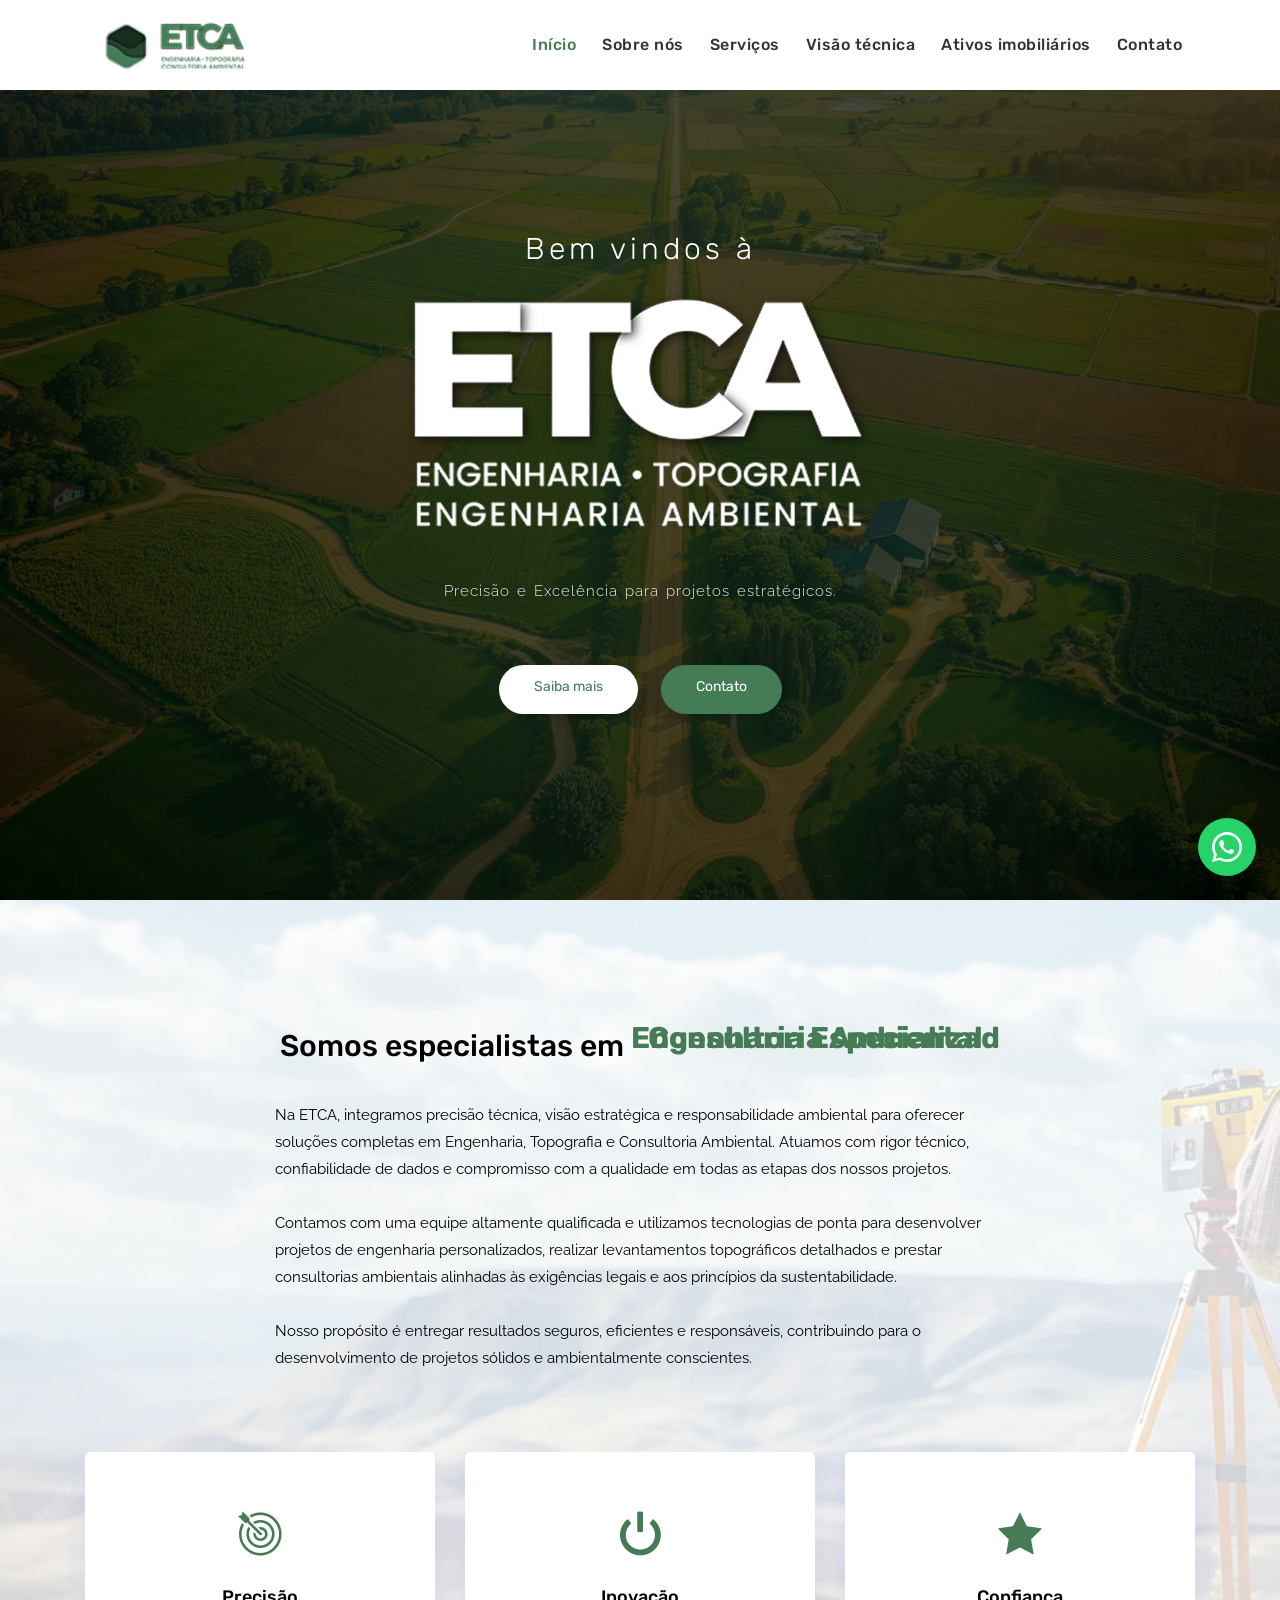
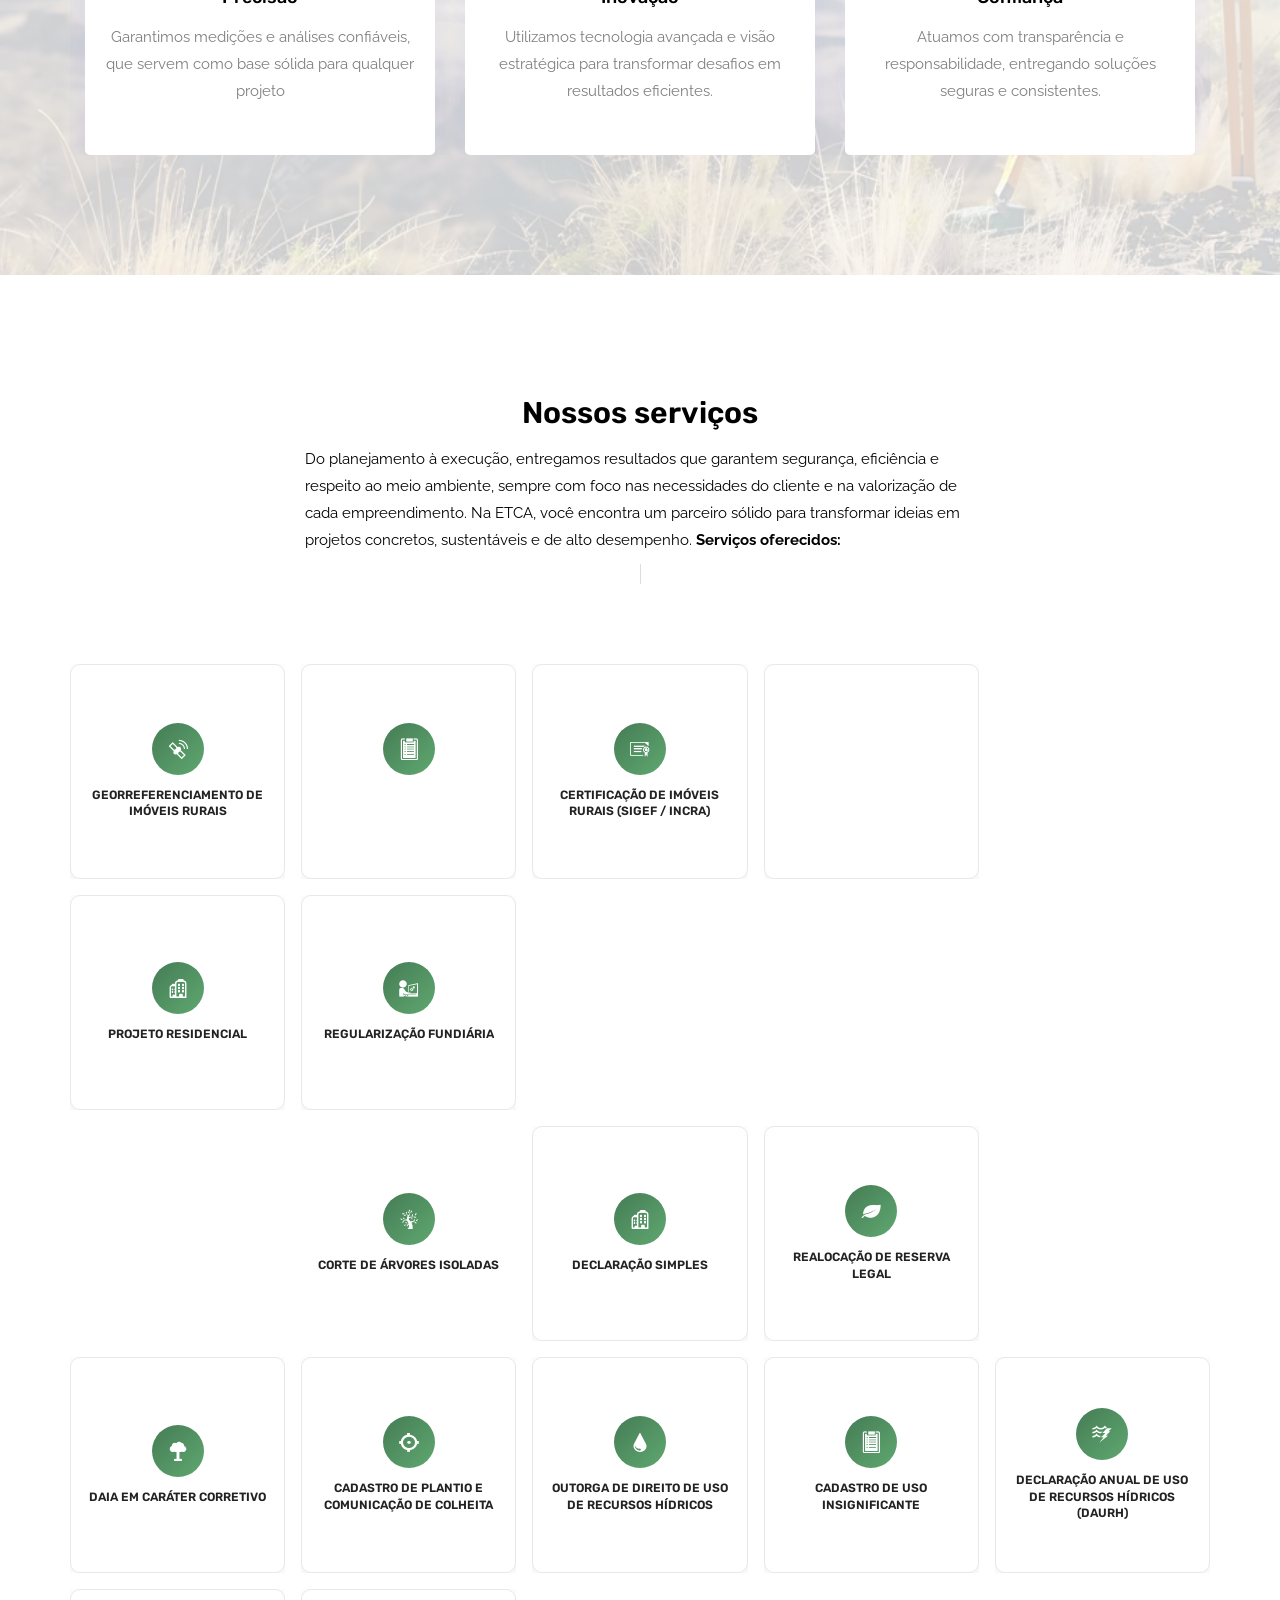
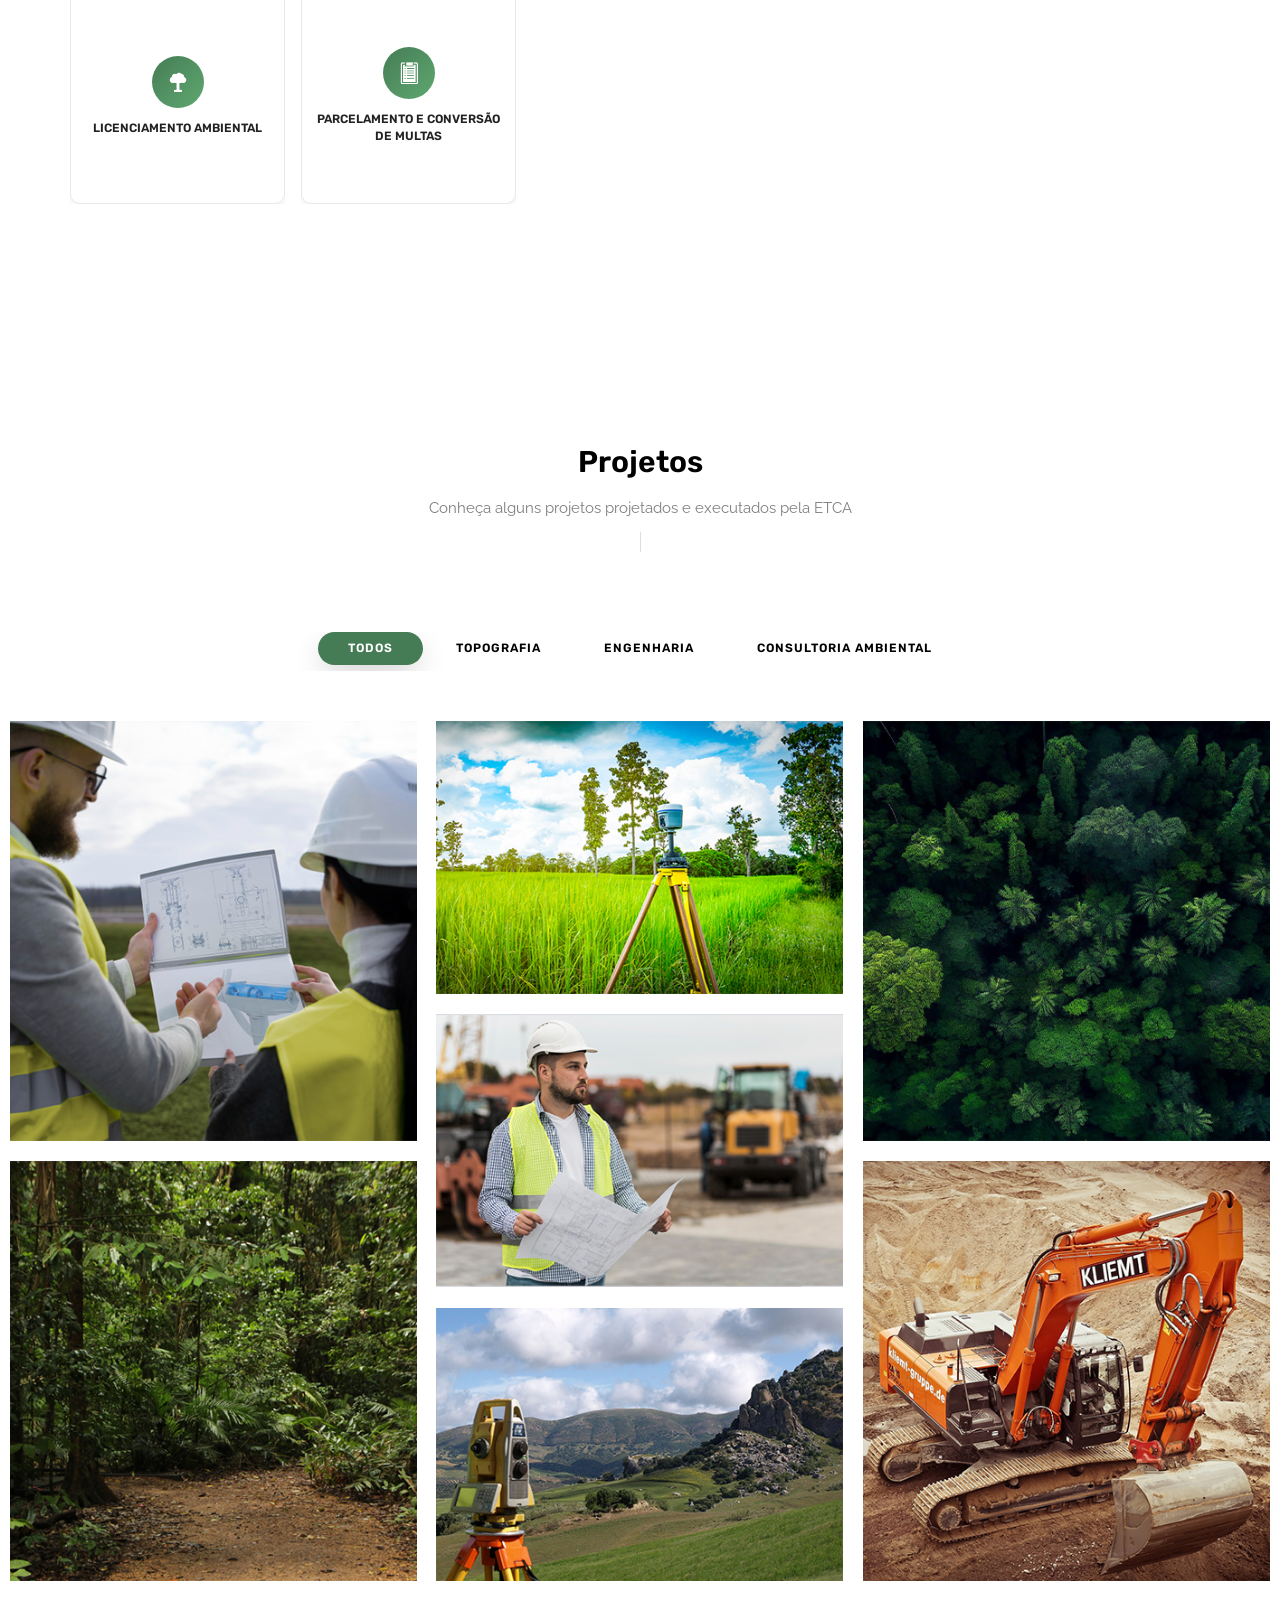
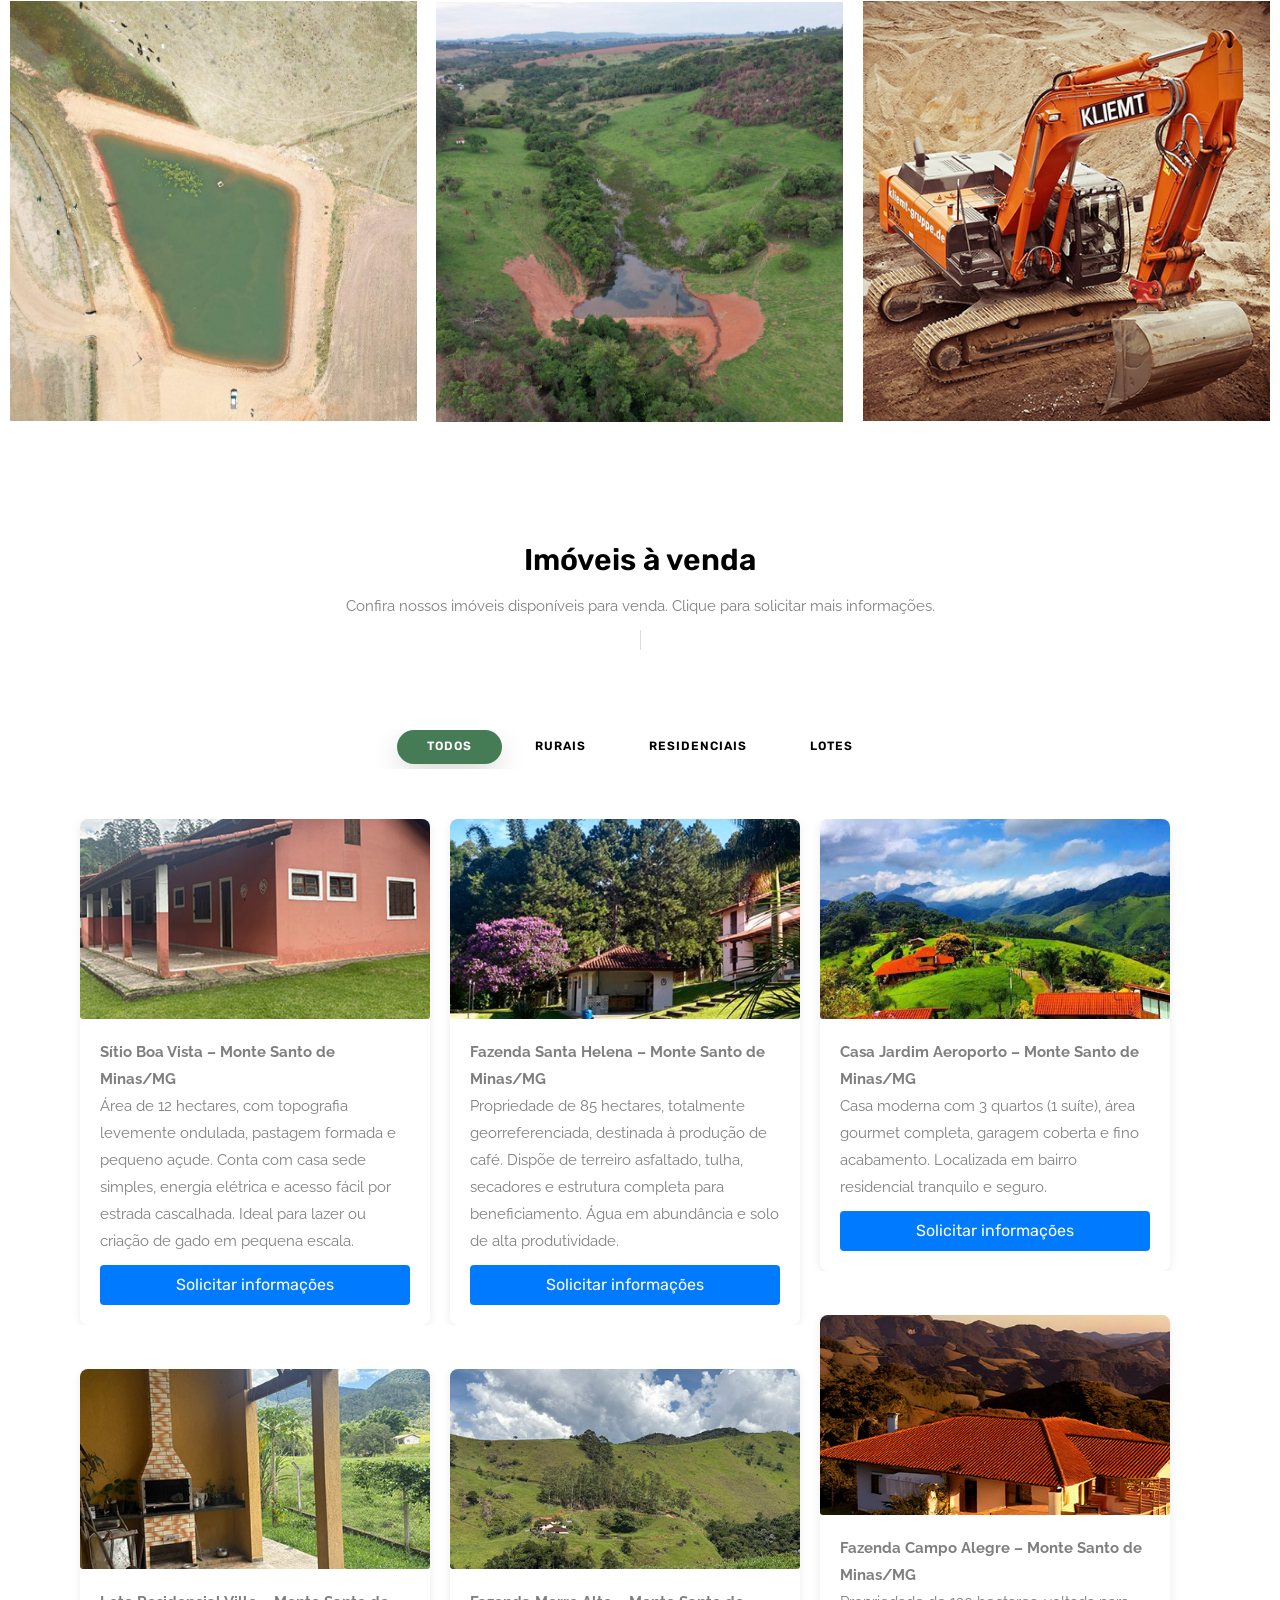
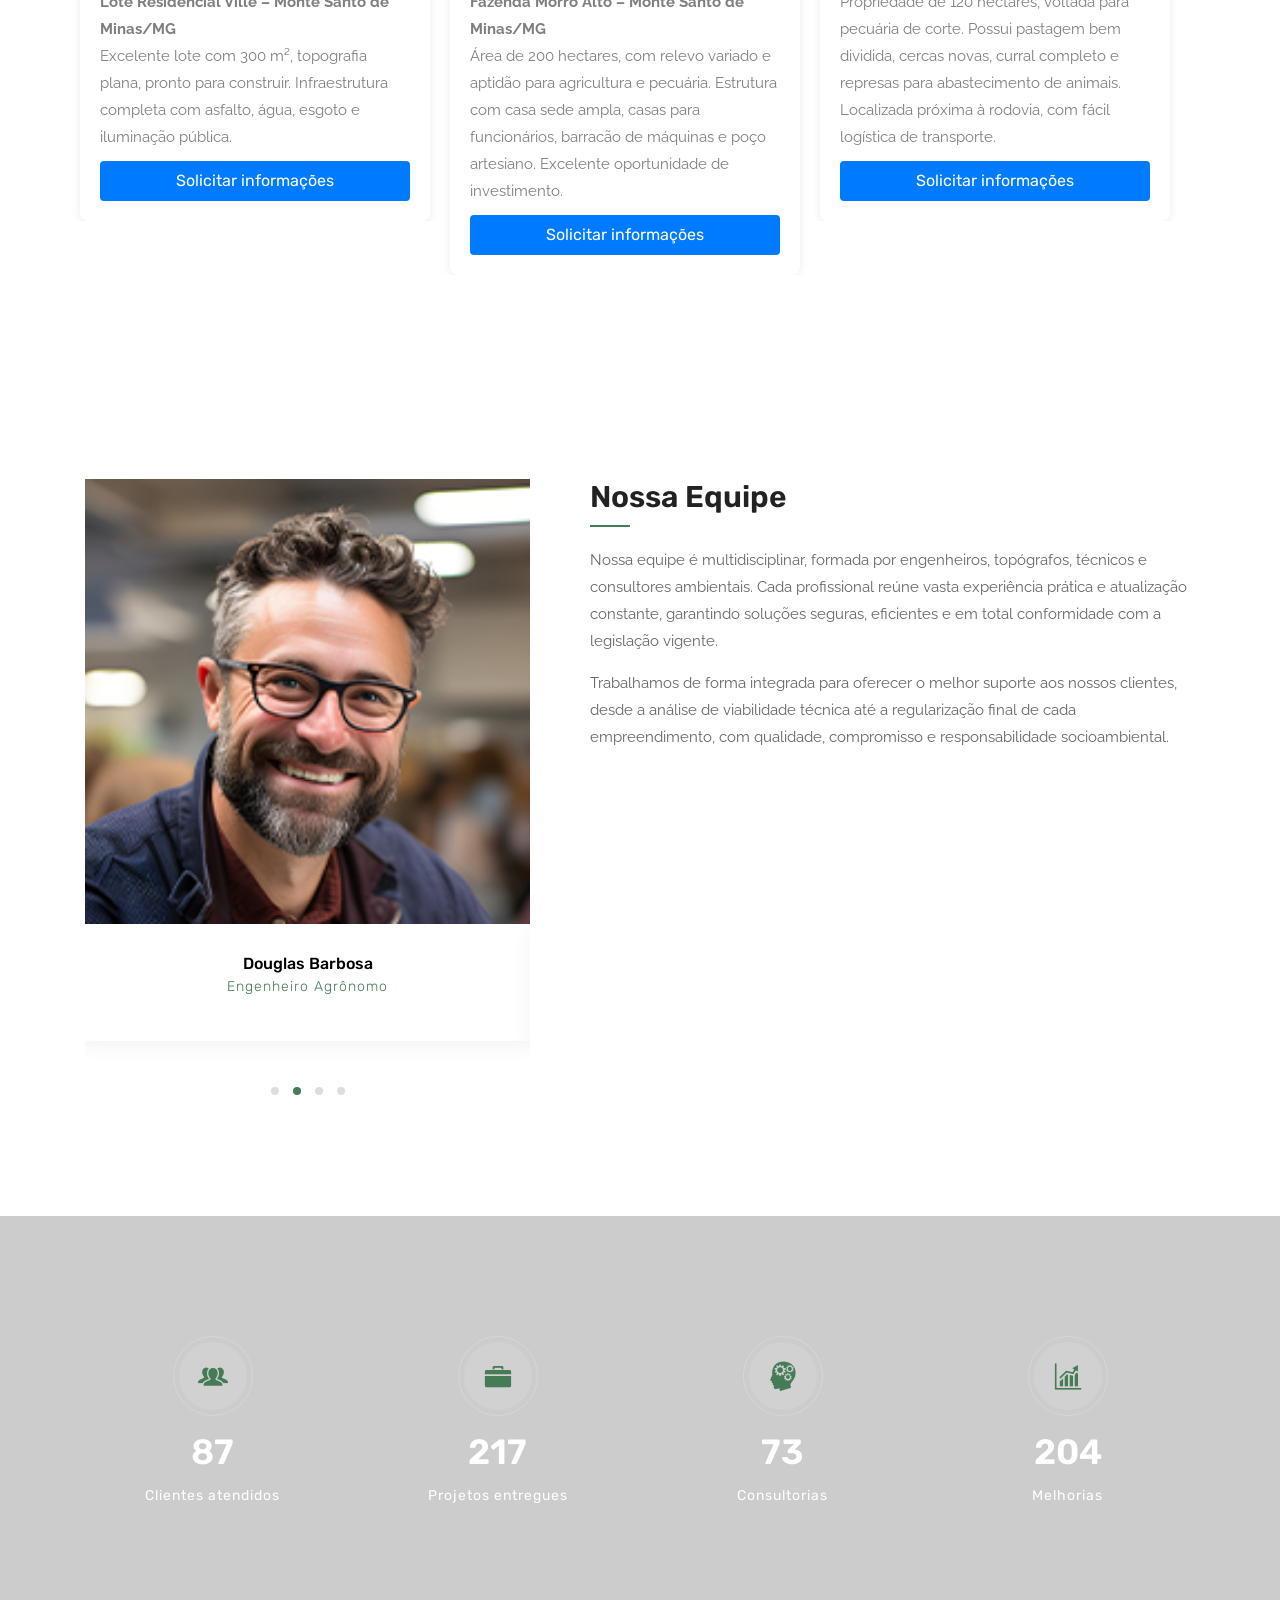
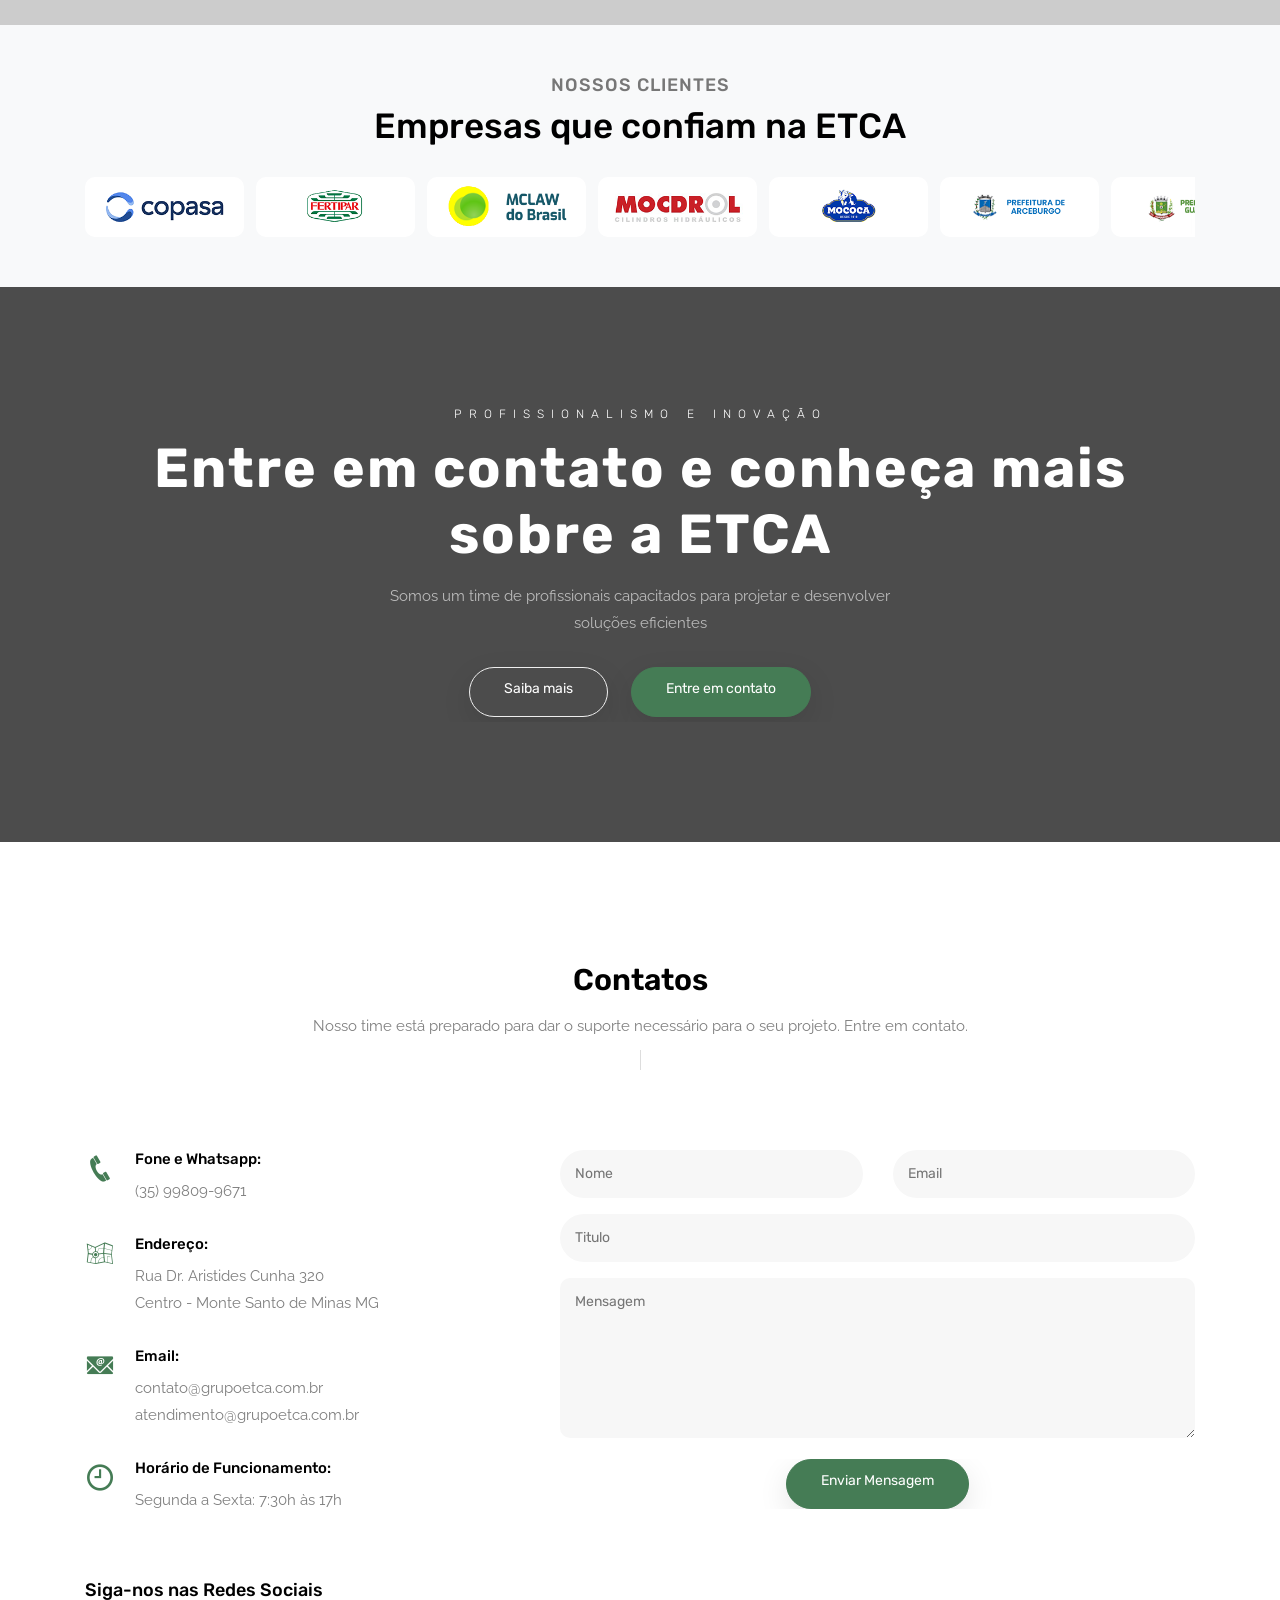
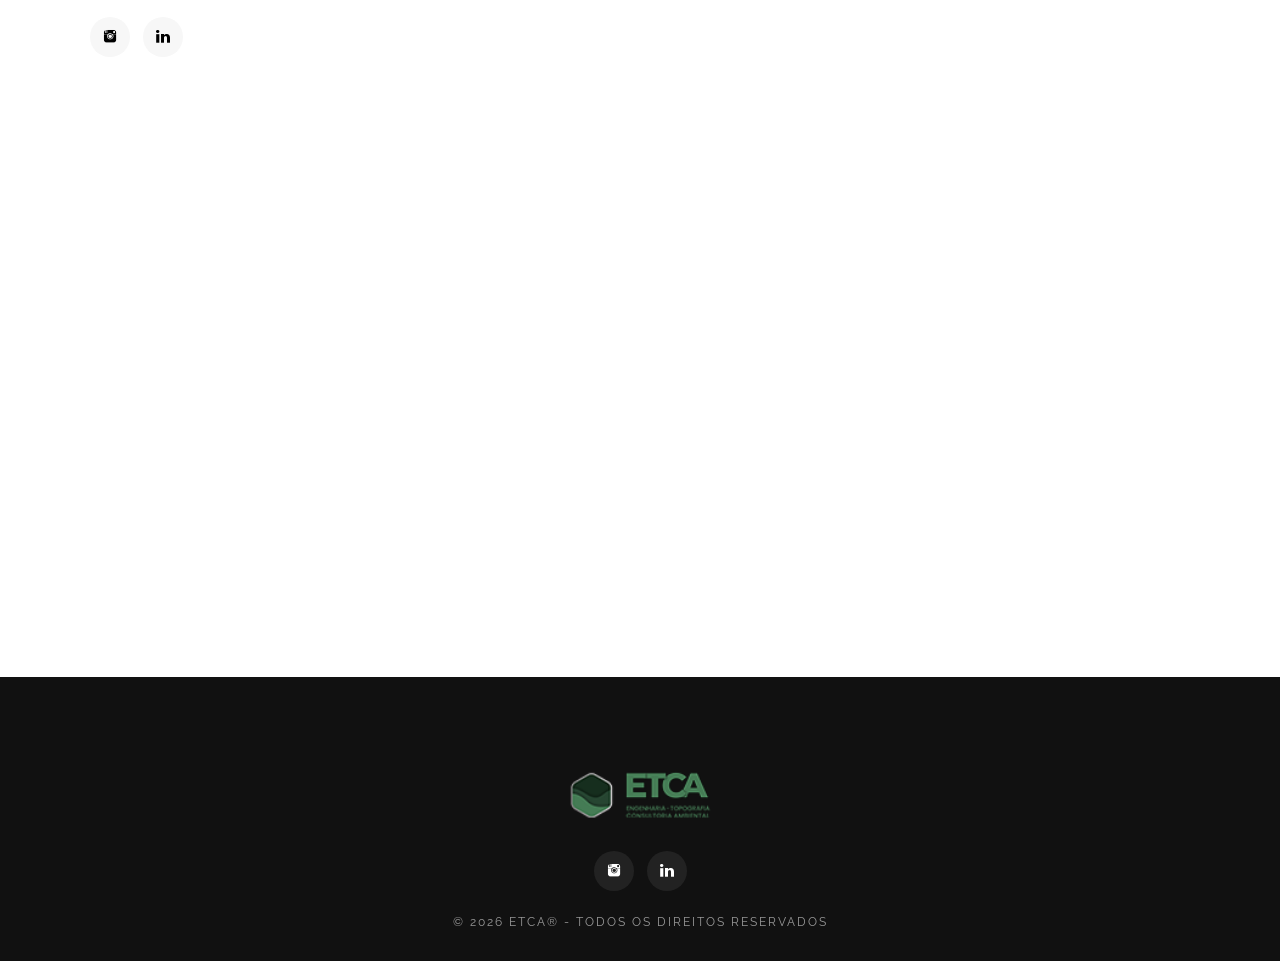
==== commit 43fea745: "Correção da seção Team Seção Team corrigida" ====
--- a/index.html
+++ b/index.html
@@ -863,7 +863,7 @@
             </div>
 
             <!-- filter links -->
-            <div class="filtering filtering-imoveis text-center mb-30 col-sm-12">
+            <div class="filtering-imoveis text-center mb-30 col-sm-12">
                 <span data-filter='*' class="active">Todos</span>
                 <span data-filter='.rurais'>Rurais</span>
                 <span data-filter='.residenciais'>Residenciais</span>
@@ -973,106 +973,66 @@
 
     <section class="team section-padding" data-scroll-index="1">
         <div class="container">
-            <div class="row">
-
-                <div class="section-head text-center col-lg-8 offset-lg-2 col-md-10 offset-md-1">
-                    <h4>Nossa Equipe</h4>
-                    <p style="text-align: left;">Nossa equipe é multidisciplinar. Formada por engenheiros, topógrafos,
-                        técnicos e consultores ambientais. Cada profissional reúne experiência prática e atualização
-                        constante, garantindo soluções seguras, eficientes e em conformidade com a legislação.</p>
-                    <span></span>
-                </div>
-
-                <div class="owl-carousel owl-theme col-sm-12">
-                    <div class="titem text-center">
-                        <div class="team-img">
-                            <img src="img/team/1.jpg" alt="">
-                        </div>
-                        <div class="info">
-                            <h6>Junior Paludeto</h6>
-                            <span>Engenheiro Civil</span>
-                            <div class="social">
-                                <a href="#0"><i class="icofont icofont-social-facebook"></i></a>
-                                <a href="#0"><i class="icofont icofont-social-twitter"></i></a>
-                                <a href="#0"><i class="icofont icofont-brand-linkedin"></i></a>
-                            </div>
-                        </div>
-                    </div>
-
-                    <div class="titem text-center">
-                        <div class="team-img">
-                            <img src="img/team/2.jpg" alt="">
-                        </div>
-                        <div class="info">
-                            <h6>Douglas Barbosa</h6>
-                            <span>Engenheiro Agrônomo</span>
-                            <div class="social">
-                                <a href="#0"><i class="icofont icofont-social-facebook"></i></a>
-                                <a href="#0"><i class="icofont icofont-social-twitter"></i></a>
-                                <a href="#0"><i class="icofont icofont-brand-linkedin"></i></a>
-                            </div>
-                        </div>
-                    </div>
-
-                    <div class="titem text-center">
-                        <div class="team-img">
-                            <img src="img/team/3.jpg" alt="">
-                        </div>
-                        <div class="info">
-                            <h6>Dimas Barbosa</h6>
-                            <span>Topógrafo</span>
-                            <div class="social">
-                                <a href="#0"><i class="icofont icofont-social-facebook"></i></a>
-                                <a href="#0"><i class="icofont icofont-social-twitter"></i></a>
-                                <a href="#0"><i class="icofont icofont-brand-linkedin"></i></a>
-                            </div>
-                        </div>
-                    </div>
-
-                    <div class="titem text-center">
-                        <div class="team-img">
-                            <img src="img/team/4.jpg" alt="">
-                        </div>
-                        <div class="info">
-                            <h6>Rafael Santana</h6>
-                            <span>Engenheiro Ambiental</span>
-                            <div class="social">
-                                <a href="#0"><i class="icofont icofont-social-facebook"></i></a>
-                                <a href="#0"><i class="icofont icofont-social-twitter"></i></a>
-                                <a href="#0"><i class="icofont icofont-brand-linkedin"></i></a>
-                            </div>
-                        </div>
-                    </div>
-                    <!--
+            <div class="row align-items-start">
+
+                <!-- Coluna Esquerda: Carrossel de Equipe -->
+                <div class="col-lg-5 col-md-6 mb-sm50">
+                    <div class="owl-carousel owl-theme single-item">
+                        <!-- Funcionário 1 -->
                         <div class="titem text-center">
                             <div class="team-img">
-                                <img src="img/team/5.jpg" alt="">
+                                <img src="img/team/1.jpg" alt="Junior Paludeto">
                             </div>
                             <div class="info">
-                                <h6>Alex Smith.</h6>
-                                <span>Project Manager</span>
-                                <div class="social">
-                                    <a href="#0"><i class="icofont icofont-social-facebook"></i></a>
-                                    <a href="#0"><i class="icofont icofont-social-twitter"></i></a>
-                                    <a href="#0"><i class="icofont icofont-brand-linkedin"></i></a>
-                                </div>
-                            </div>
-                        </div>
-
+                                <h6>Junior Paludeto</h6>
+                                <span>Engenheiro Civil</span>
+                            </div>
+                        </div>
+                        <!-- Funcionário 2 -->
                         <div class="titem text-center">
                             <div class="team-img">
-                                <img src="img/team/3.jpg" alt="">
+                                <img src="img/team/2.jpg" alt="Douglas Barbosa">
                             </div>
                             <div class="info">
-                                <h6>Jack Lennon</h6>
-                                <span>Project Manager</span>
-                                <div class="social">
-                                    <a href="#0"><i class="icofont icofont-social-facebook"></i></a>
-                                    <a href="#0"><i class="icofont icofont-social-twitter"></i></a>
-                                    <a href="#0"><i class="icofont icofont-brand-linkedin"></i></a>
-                                </div>
-                            </div>
-                        </div> -->
+                                <h6>Douglas Barbosa</h6>
+                                <span>Engenheiro Agrônomo</span>
+                            </div>
+                        </div>
+                        <!-- Funcionário 3 -->
+                        <div class="titem text-center">
+                            <div class="team-img">
+                                <img src="img/team/3.jpg" alt="Dimas Barbosa">
+                            </div>
+                            <div class="info">
+                                <h6>Dimas Barbosa</h6>
+                                <span>Topógrafo</span>
+                            </div>
+                        </div>
+                        <!-- Funcionário 4 -->
+                        <div class="titem text-center">
+                            <div class="team-img">
+                                <img src="img/team/4.jpg" alt="Rafael Santana">
+                            </div>
+                            <div class="info">
+                                <h6>Rafael Santana</h6>
+                                <span>Engenheiro Ambiental</span>
+                            </div>
+                        </div>
+                    </div>
+                </div>
+
+                <!-- Coluna Direita: Texto Institucional -->
+                <div class="col-lg-7 col-md-6">
+                    <div class="team-content">
+                        <h4>Nossa Equipe</h4>
+                        <div class="line"></div>
+                        <p>
+                            Nossa equipe é multidisciplinar, formada por engenheiros, topógrafos, técnicos e consultores ambientais. Cada profissional reúne vasta experiência prática e atualização constante, garantindo soluções seguras, eficientes e em total conformidade com a legislação vigente.
+                        </p>
+                        <p>
+                            Trabalhamos de forma integrada para oferecer o melhor suporte aos nossos clientes, desde a análise de viabilidade técnica até a regularização final de cada empreendimento, com qualidade, compromisso e responsabilidade socioambiental.
+                        </p>
+                    </div>
                 </div>
 
             </div>
--- a/css/style.css
+++ b/css/style.css
@@ -878,6 +878,38 @@
   margin: 0 10px;
 }
 
+.team .team-content {
+  padding-left: 30px;
+}
+
+.team .team-content h4 {
+  font-size: 30px;
+  font-weight: 600;
+  margin-bottom: 10px;
+  color: #222;
+}
+
+.team .team-content .line {
+  width: 40px;
+  height: 2px;
+  background-color: #457c55;
+  margin-bottom: 20px;
+}
+
+.team .team-content p {
+  font-size: 15px;
+  line-height: 1.8;
+  color: #666;
+  margin-bottom: 15px;
+}
+
+@media screen and (max-width: 991px) {
+  .team .team-content {
+    padding-left: 0;
+    margin-top: 30px;
+  }
+}
+
 /* ----------------------------------------------------------------
      [ End Team ]
 -----------------------------------------------------------------*/
@@ -1211,7 +1243,8 @@
   padding-top: 60px;
 }
 
-.portfolio .filtering span {
+.portfolio .filtering span,
+.portfolio .filtering-imoveis span {
   padding: 9px 30px;
   border-radius: 30px;
   letter-spacing: 1px;
@@ -1221,7 +1254,8 @@
   cursor: pointer;
 }
 
-.portfolio .filtering .active {
+.portfolio .filtering .active,
+.portfolio .filtering-imoveis .active {
   background: #457c55;
   color: #fff;
   -webkit-box-shadow: 0px 10px 30px -4px rgba(0, 0, 0, 0.2);
@@ -2451,7 +2485,8 @@
     padding: 60px 15px 120px;
   }
 
-  .portfolio .filtering span {
+  .portfolio .filtering span,
+  .portfolio .filtering-imoveis span {
     padding: 9px 15px;
     margin: 0;
   }
@@ -2467,7 +2502,8 @@
     line-height: 1.4;
   }
 
-  .portfolio .filtering span {
+  .portfolio .filtering span,
+  .portfolio .filtering-imoveis span {
     margin-bottom: 10px;
   }
 
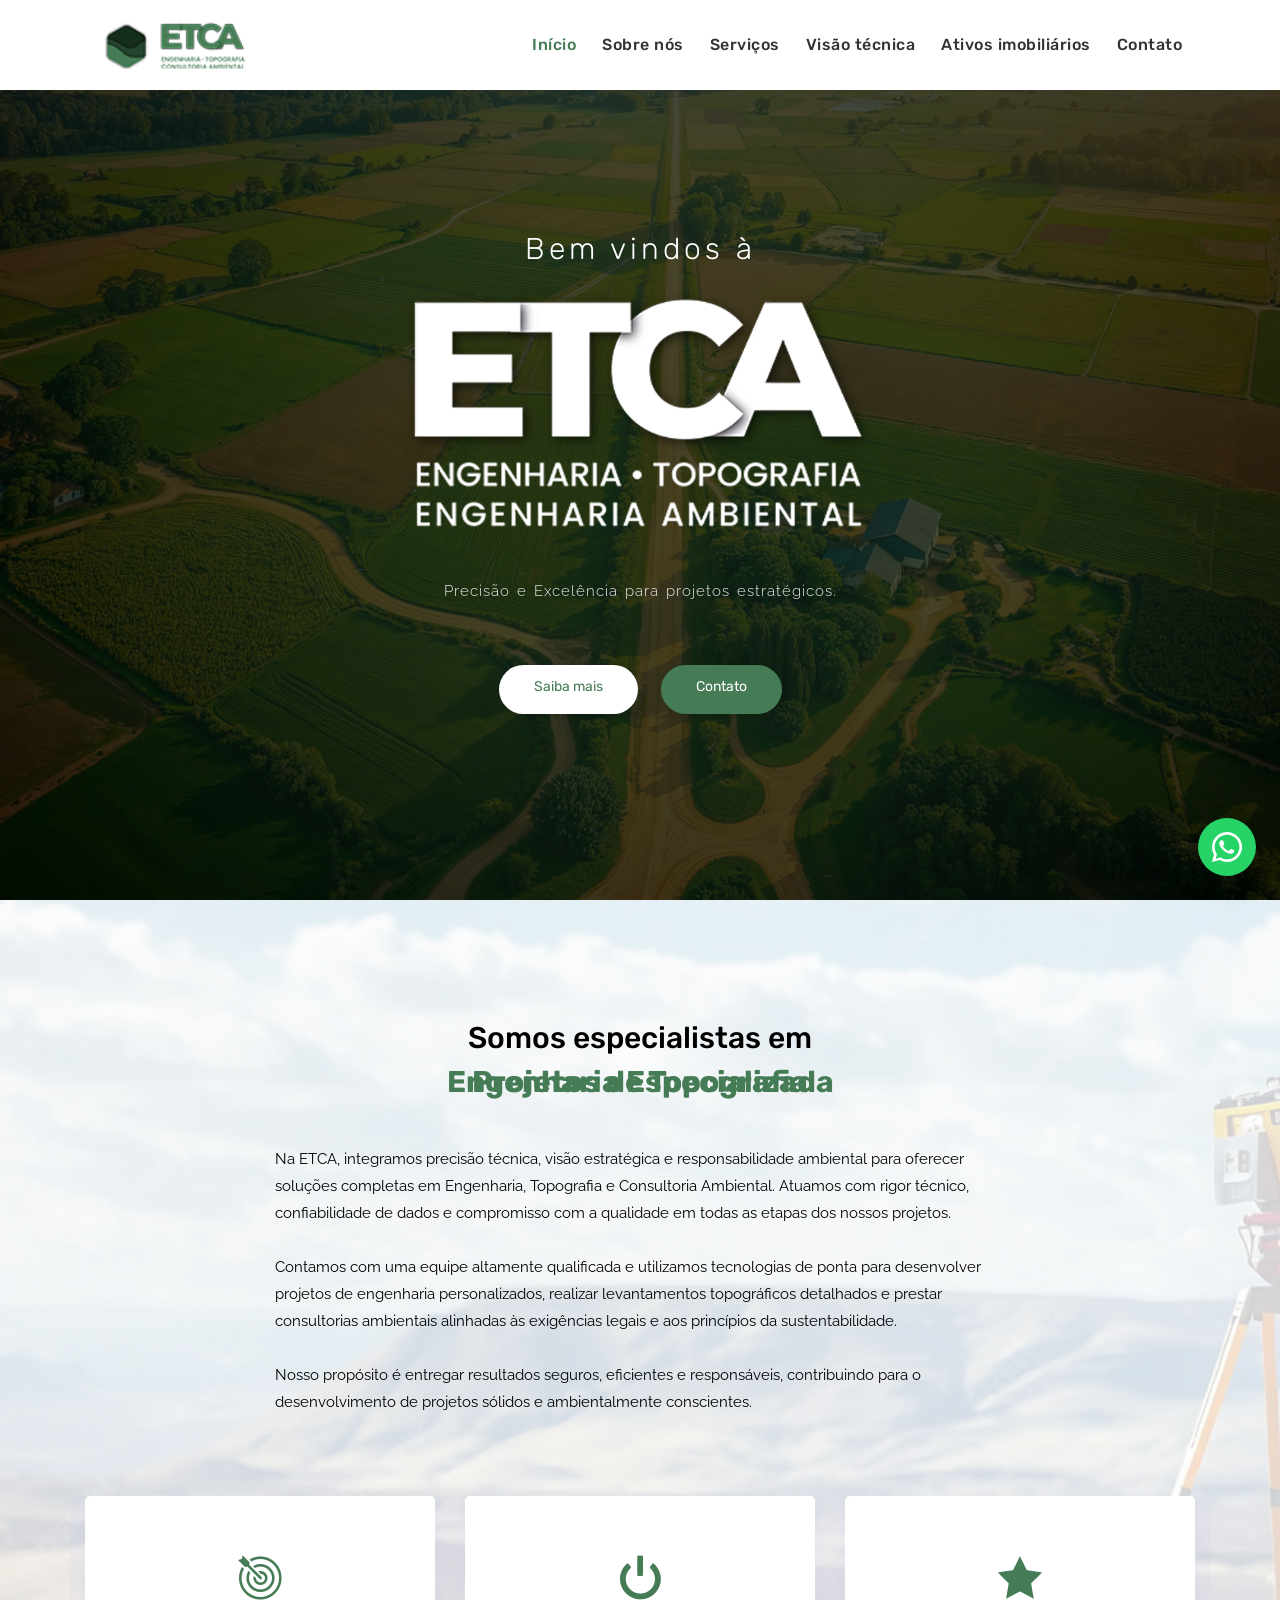
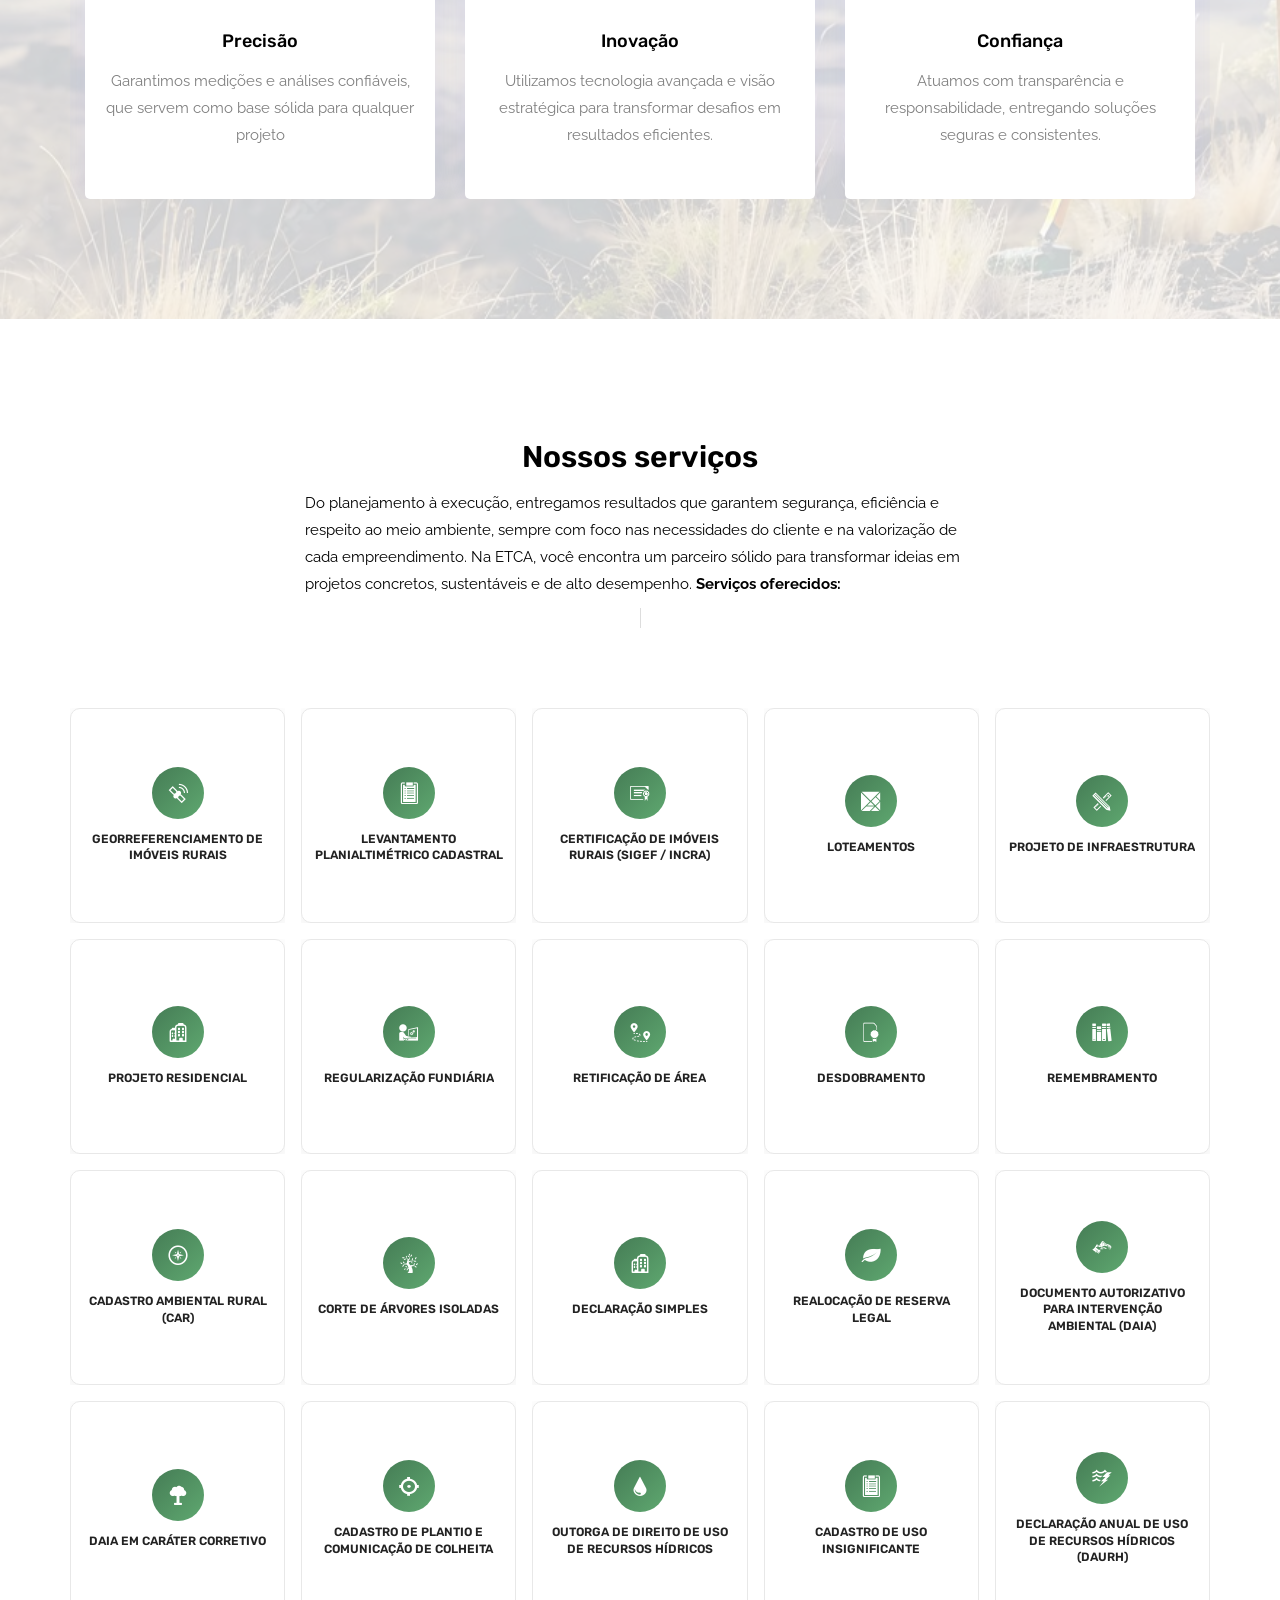
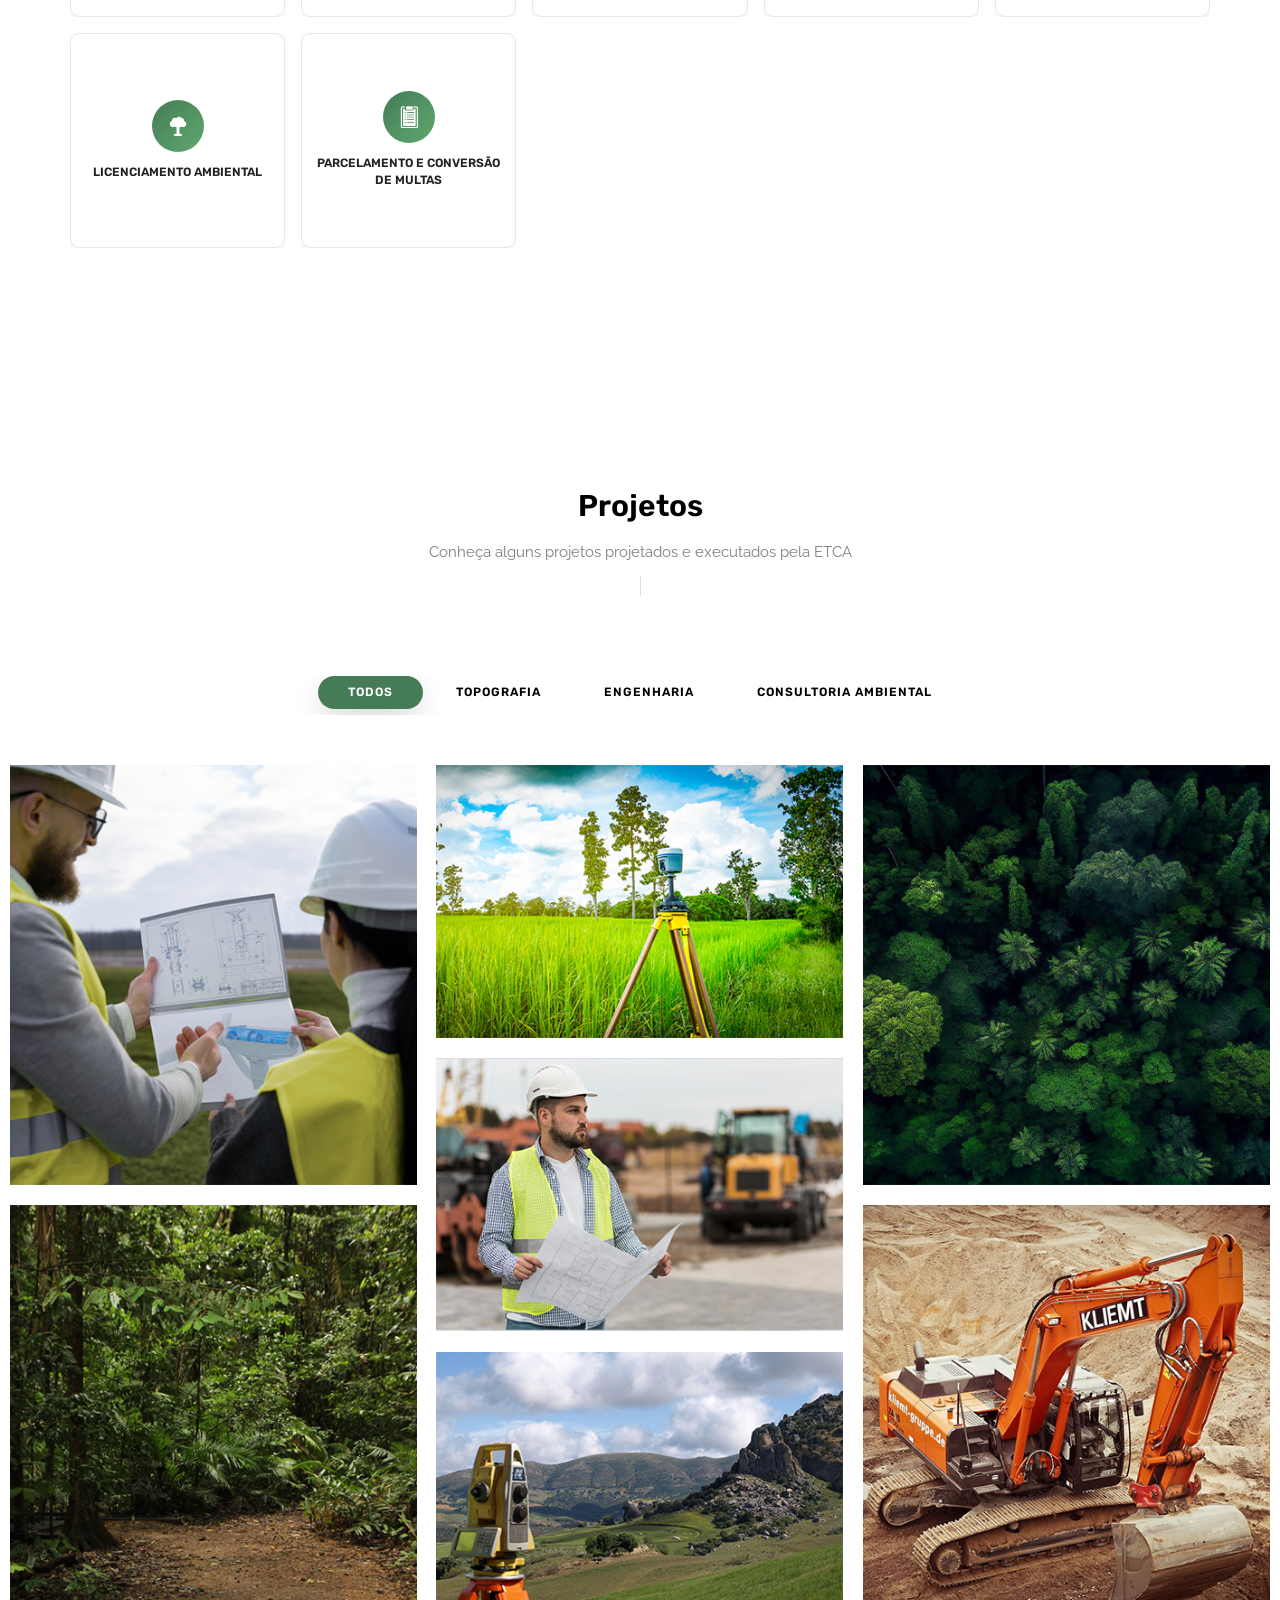
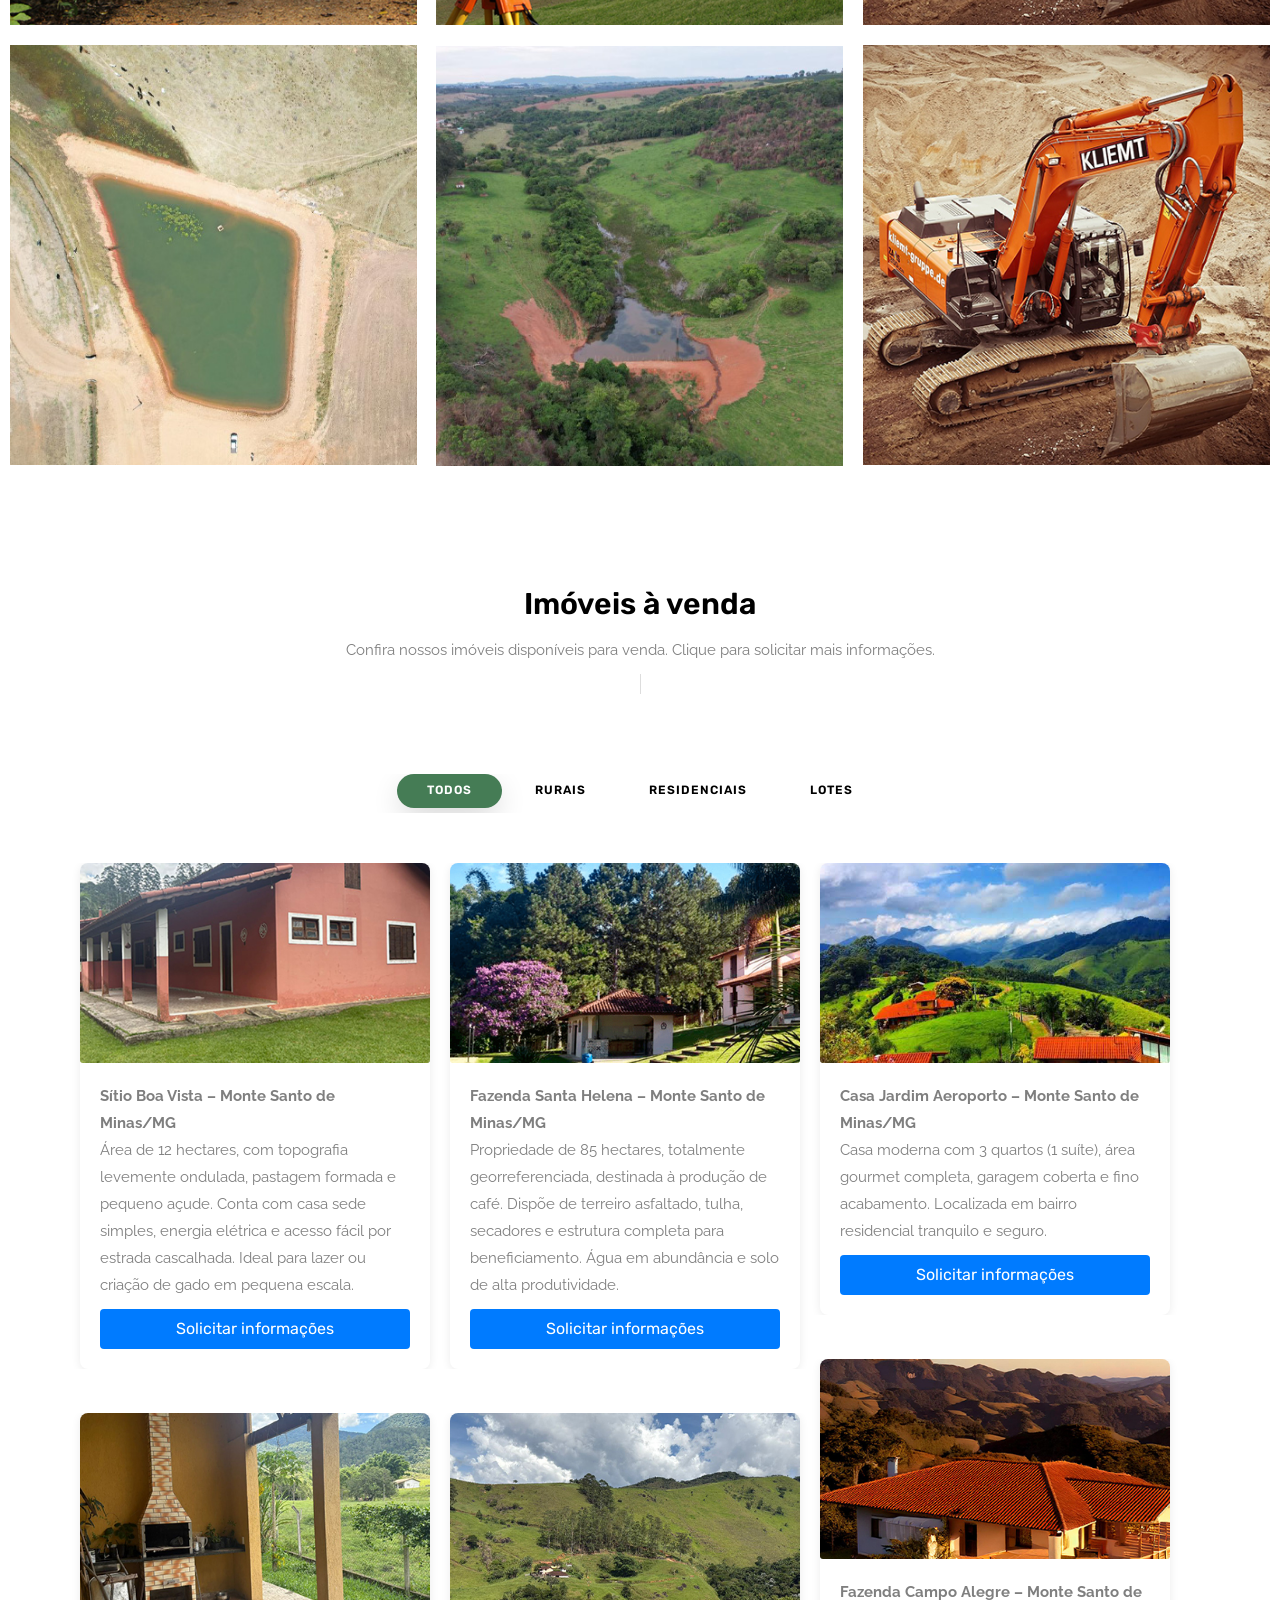
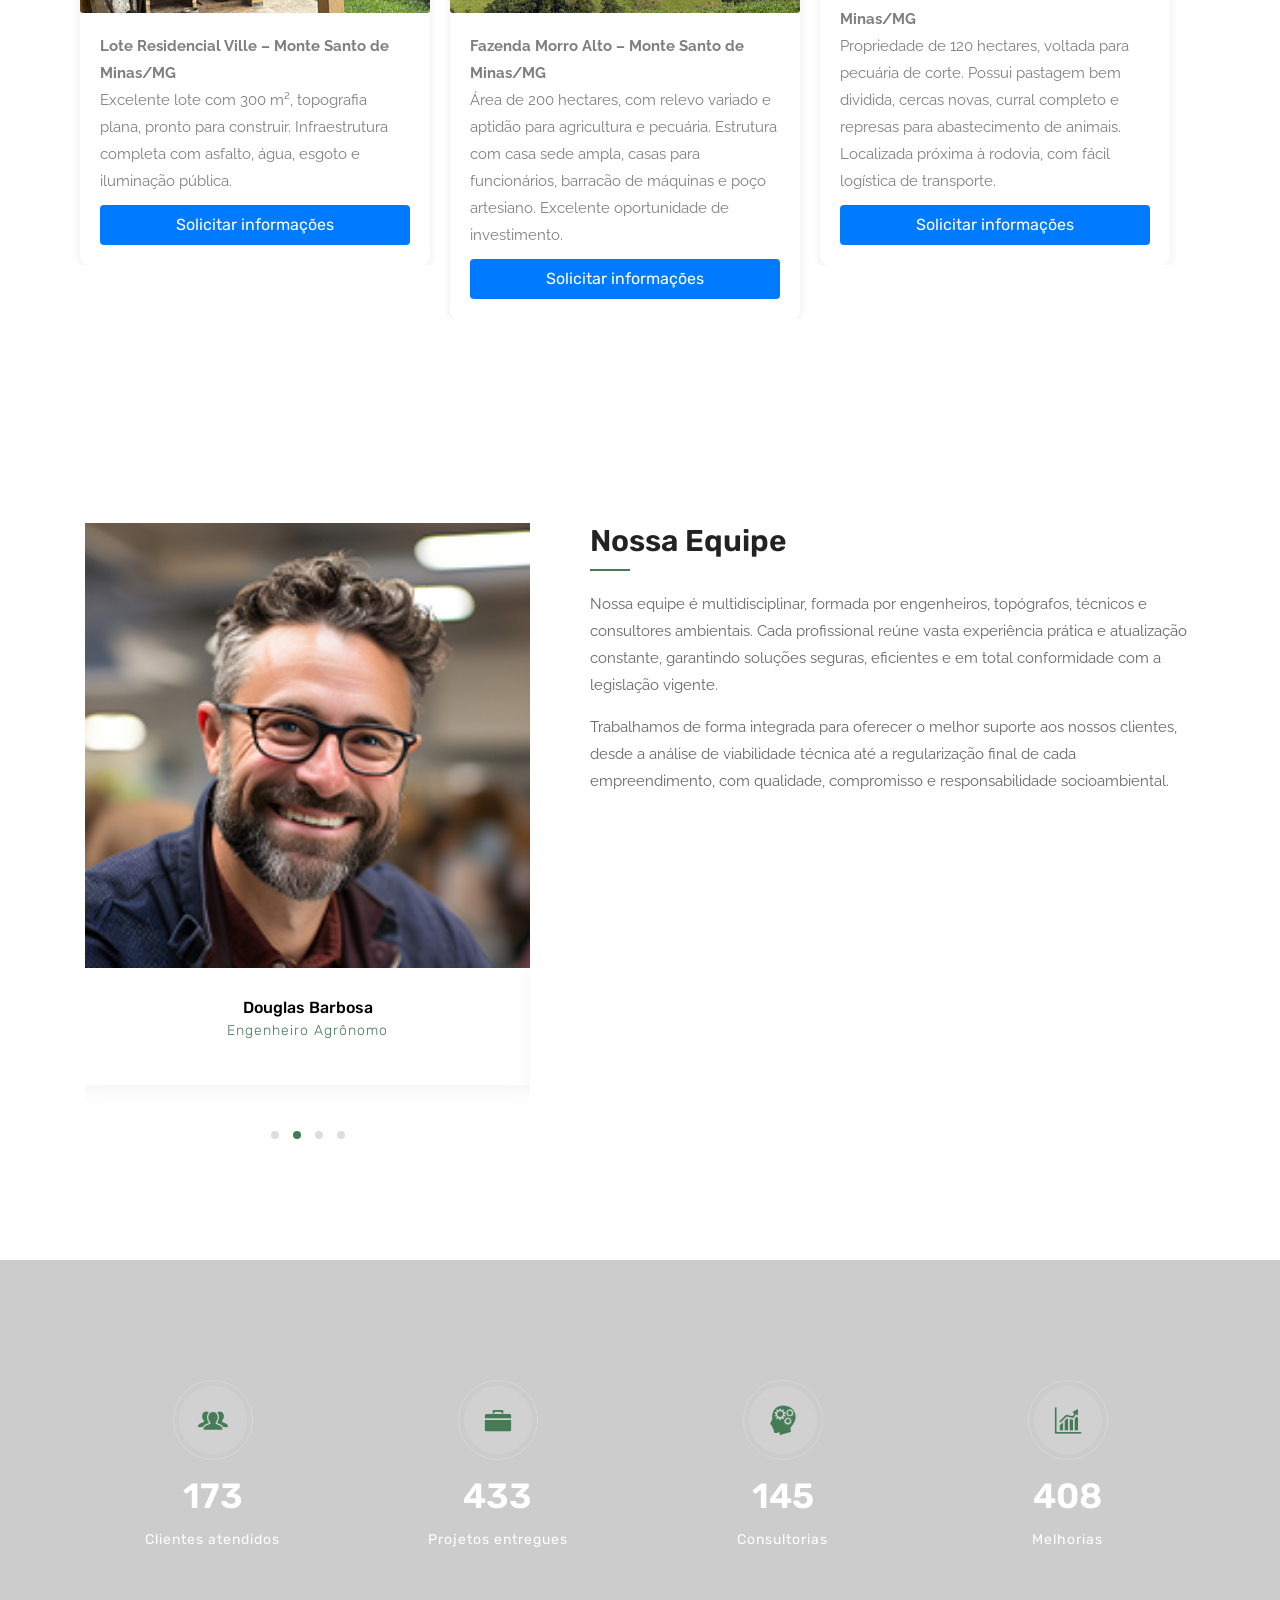
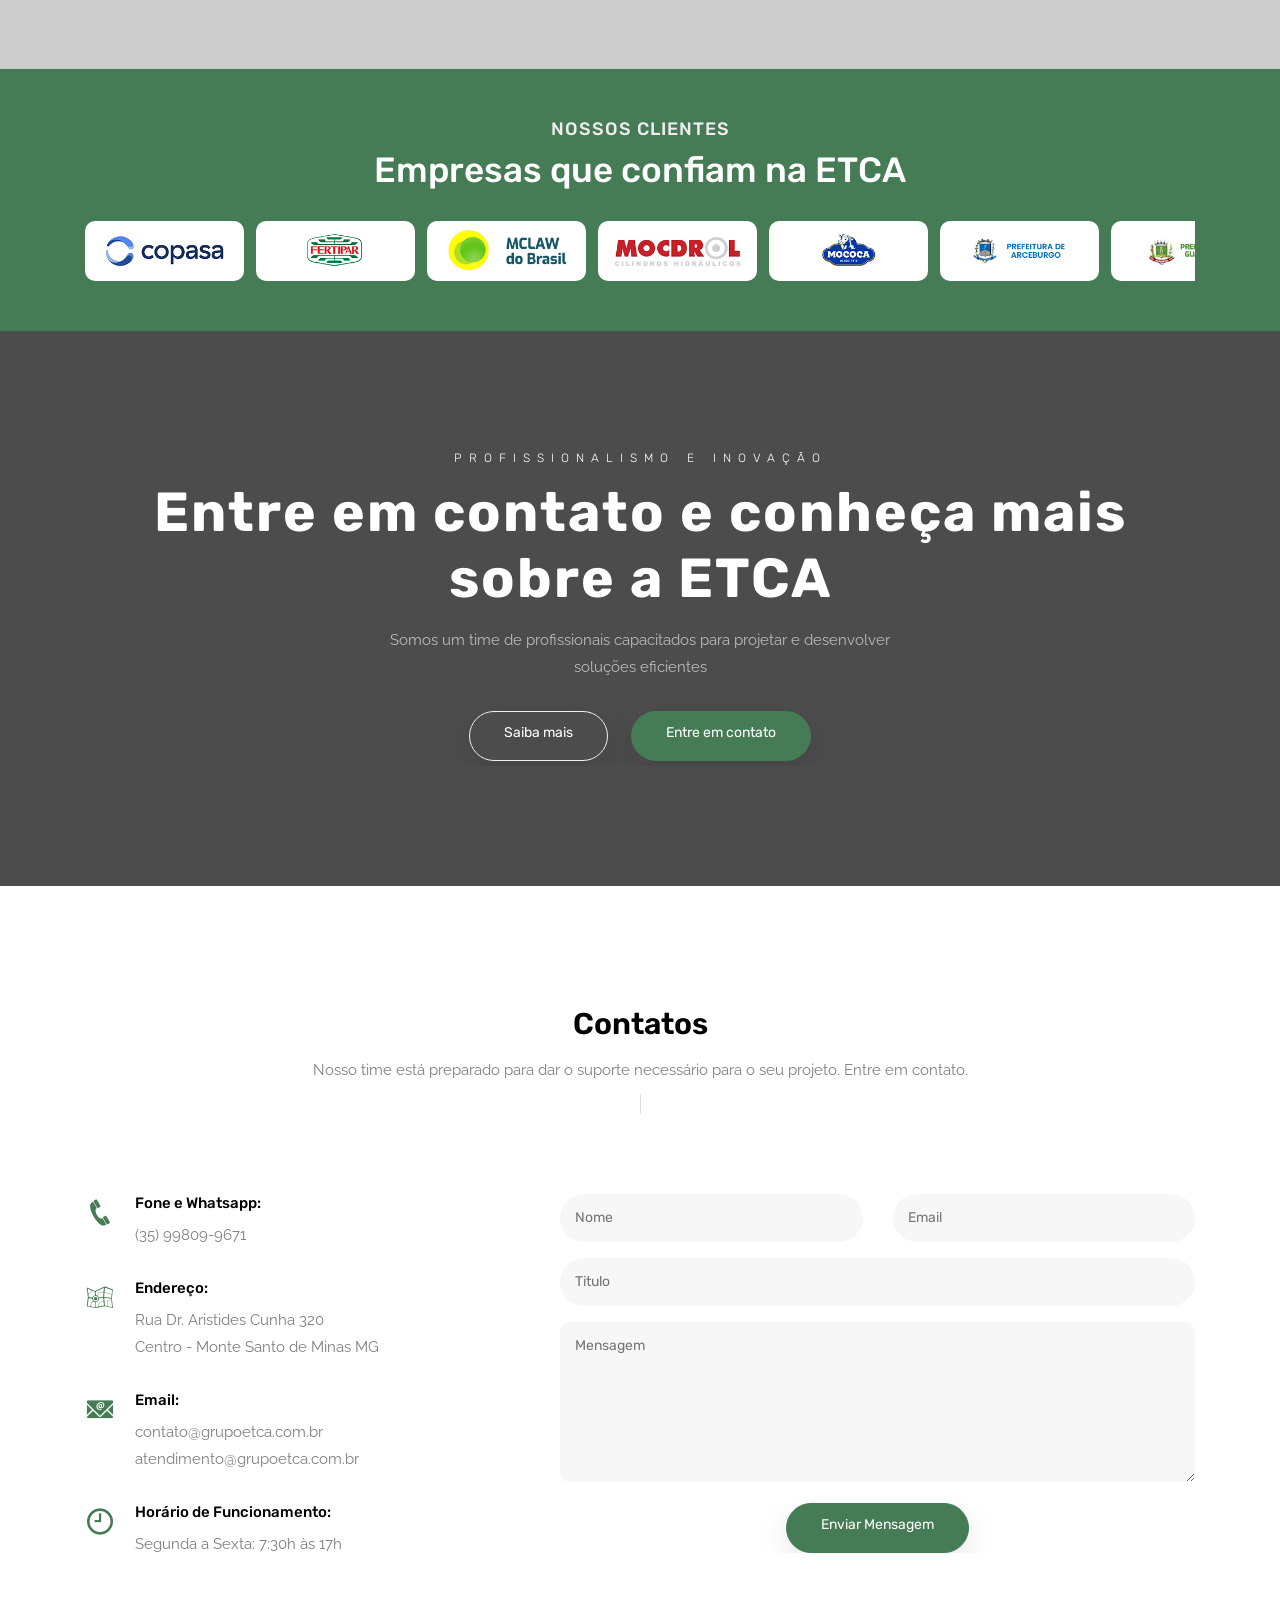
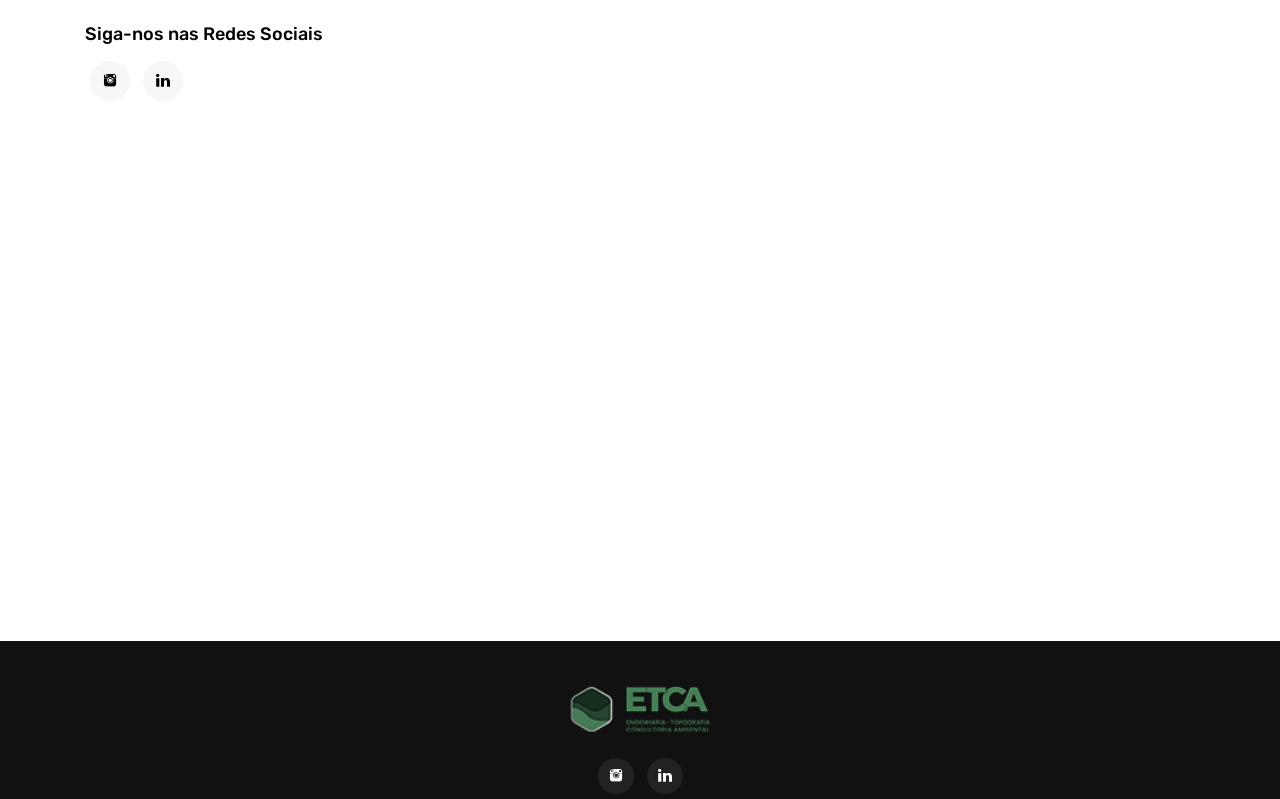
==== commit 4f0e1248: "Team e footer Alterações em teams e no footer" ====
--- a/index.html
+++ b/index.html
@@ -1027,10 +1027,14 @@
                         <h4>Nossa Equipe</h4>
                         <div class="line"></div>
                         <p>
-                            Nossa equipe é multidisciplinar, formada por engenheiros, topógrafos, técnicos e consultores ambientais. Cada profissional reúne vasta experiência prática e atualização constante, garantindo soluções seguras, eficientes e em total conformidade com a legislação vigente.
+                            Nossa equipe é multidisciplinar, formada por engenheiros, topógrafos, técnicos e consultores
+                            ambientais. Cada profissional reúne vasta experiência prática e atualização constante,
+                            garantindo soluções seguras, eficientes e em total conformidade com a legislação vigente.
                         </p>
                         <p>
-                            Trabalhamos de forma integrada para oferecer o melhor suporte aos nossos clientes, desde a análise de viabilidade técnica até a regularização final de cada empreendimento, com qualidade, compromisso e responsabilidade socioambiental.
+                            Trabalhamos de forma integrada para oferecer o melhor suporte aos nossos clientes, desde a
+                            análise de viabilidade técnica até a regularização final de cada empreendimento, com
+                            qualidade, compromisso e responsabilidade socioambiental.
                         </p>
                     </div>
                 </div>
@@ -1109,18 +1113,19 @@
     <style>
         .clients-rotating {
             padding: 50px 0;
-            background: #f8f9fa;
+            background: #457c55;
             overflow: hidden;
         }
 
         .clients-rotating .section-title h6 {
-            color: #777;
+            color: #eee;
             letter-spacing: 1px;
             margin-bottom: 8px;
             text-transform: uppercase;
         }
 
         .clients-rotating .section-title h3 {
+            color: #fff;
             margin-bottom: 30px;
         }
 
@@ -1372,10 +1377,10 @@
         ==== Start Map -->
     <section class="map-full" aria-label="Localização no mapa">
         <iframe
-            src="https://www.google.com/maps?q=Rua%20Dr.%20Aristides%20Cunha%20320,%20Centro,%20Monte%20Santo%20de%20Minas%20MG&output=embed"
+            src="https://www.google.com/maps?q=-21.18998179744296,-46.97596554061357&z=19&output=embed"
             loading="lazy" referrerpolicy="no-referrer-when-downgrade" allowfullscreen
             style="display:block;width:100%;height:450px;border:0;"
-            title="Mapa ETCA - Rua Dr. Aristides Cunha 320, Monte Santo de Minas MG"></iframe>
+            title="Mapa ETCA - Avenida Dr. Aristides Cunha, 320, Centro, Monte Santo de Minas MG"></iframe>
     </section>
 
 
--- a/css/style.css
+++ b/css/style.css
@@ -2296,6 +2296,10 @@
   border-color: #457c55;
 }
 
+.contact.section-padding {
+  padding-bottom: 40px;
+}
+
 /* ----------------------------------------------------------------
      [ End Contact ]
 -----------------------------------------------------------------*/
@@ -2327,17 +2331,17 @@
 -----------------------------------------------------------------*/
 footer {
   background: #111;
-  padding: 80px 0;
+  padding: 30px 0;
 }
 
 footer .social a {
   color: #fff;
-  width: 40px;
-  height: 40px;
-  line-height: 40px;
+  width: 36px;
+  height: 36px;
+  line-height: 36px;
   border-radius: 50%;
   background: #222;
-  margin: 15px 5px;
+  margin: 8px 5px;
 }
 
 footer .social a:hover {
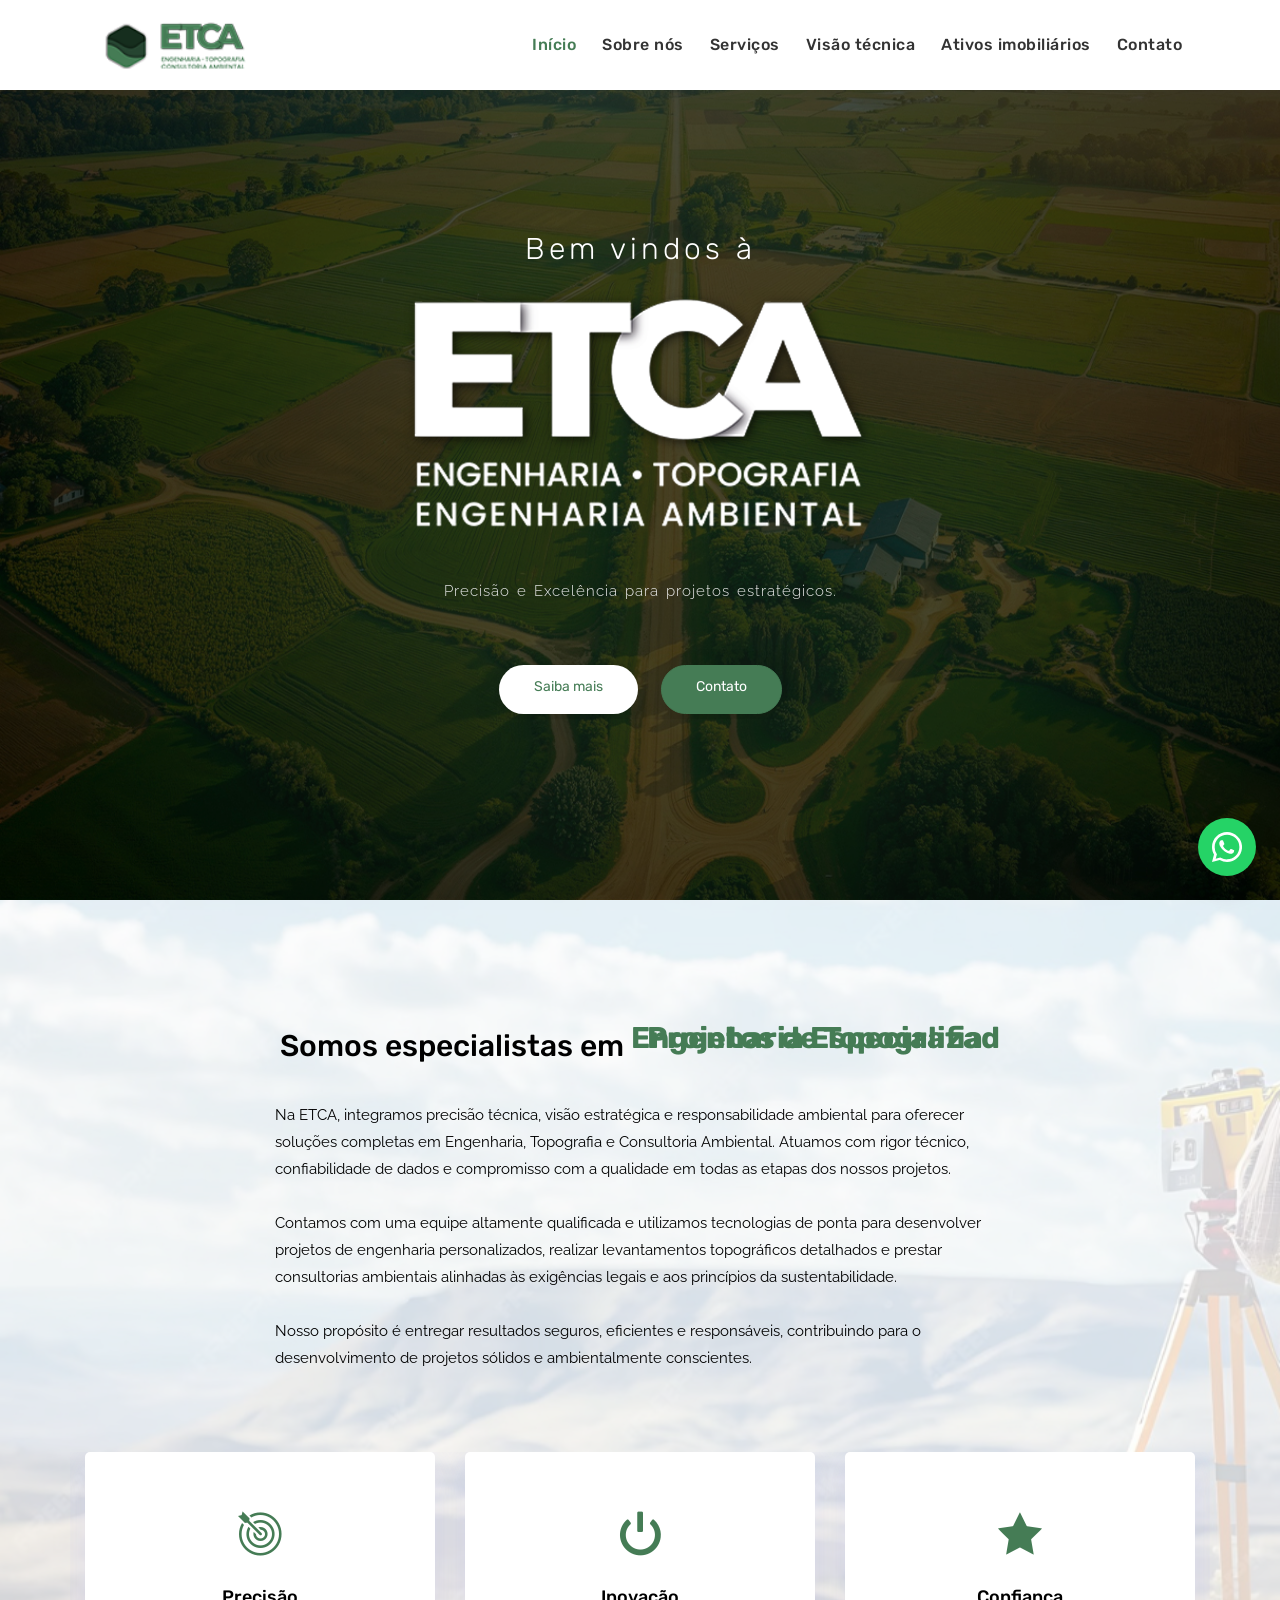
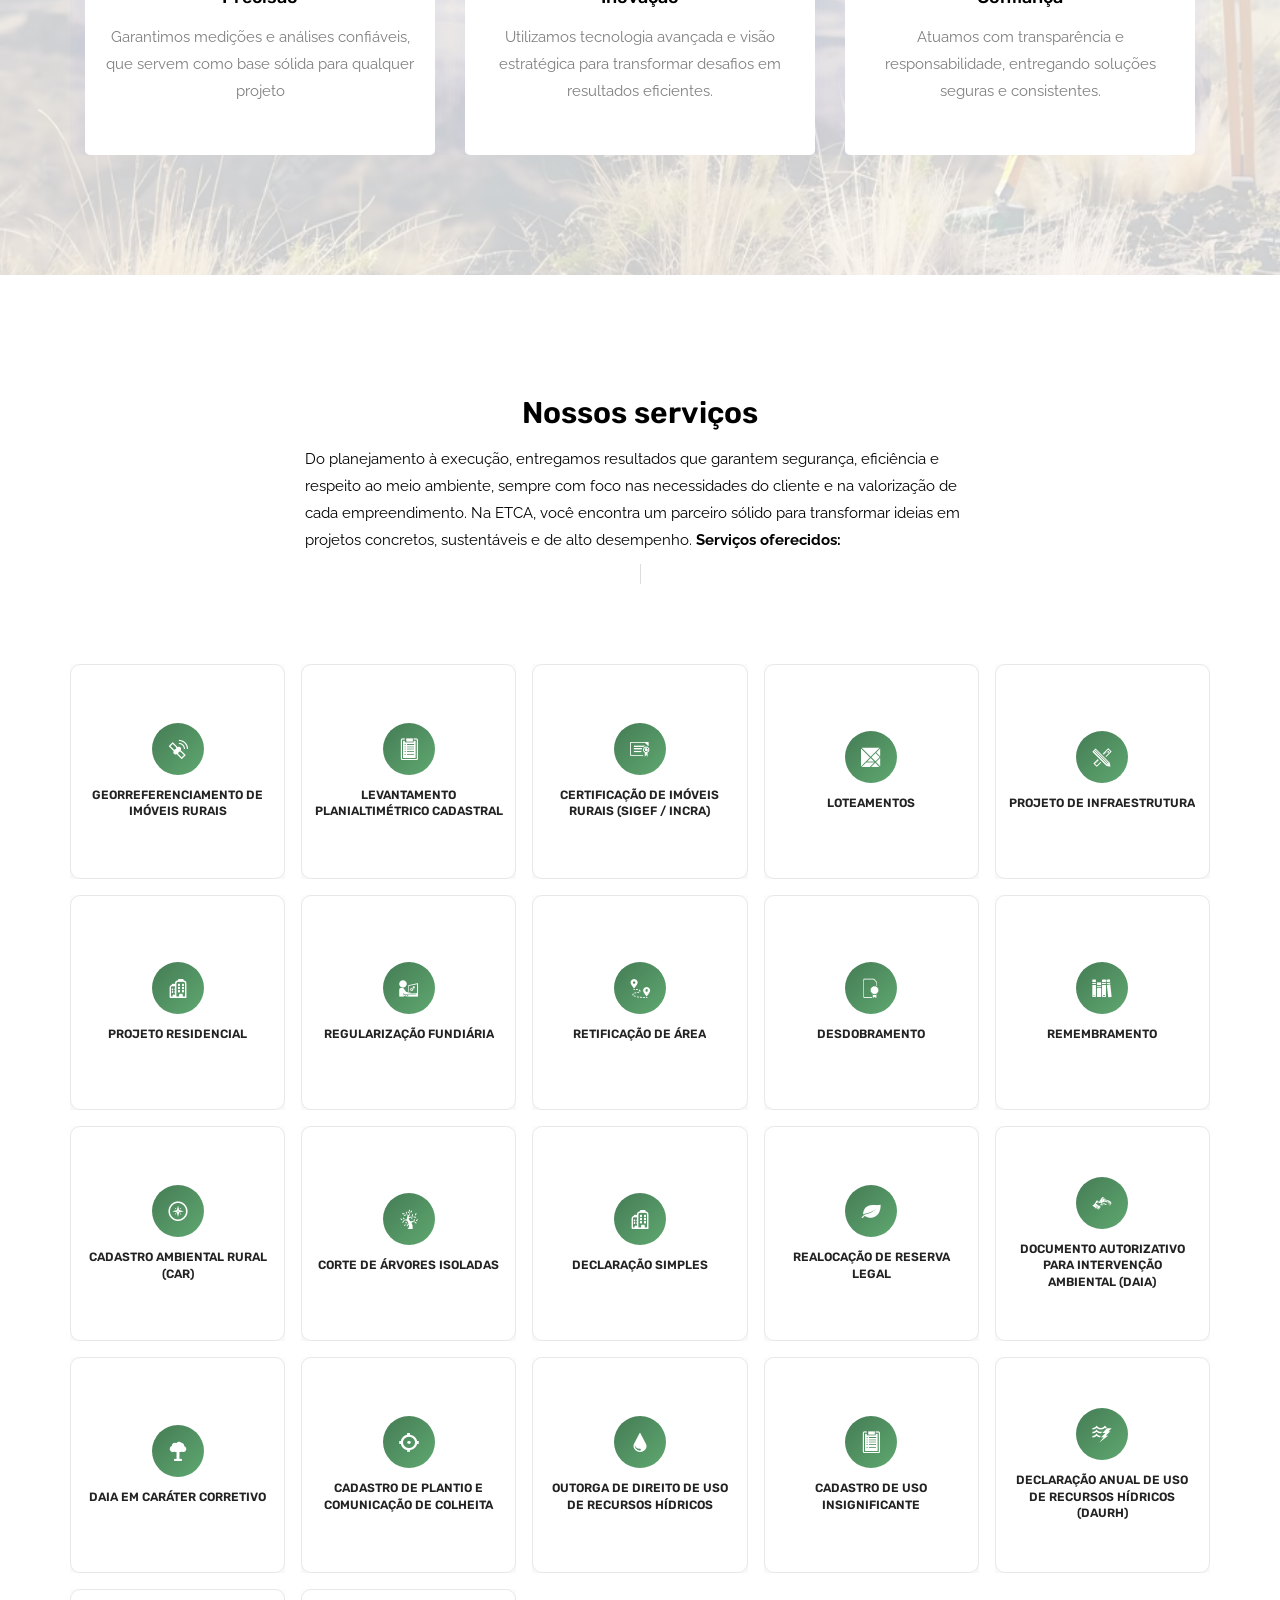
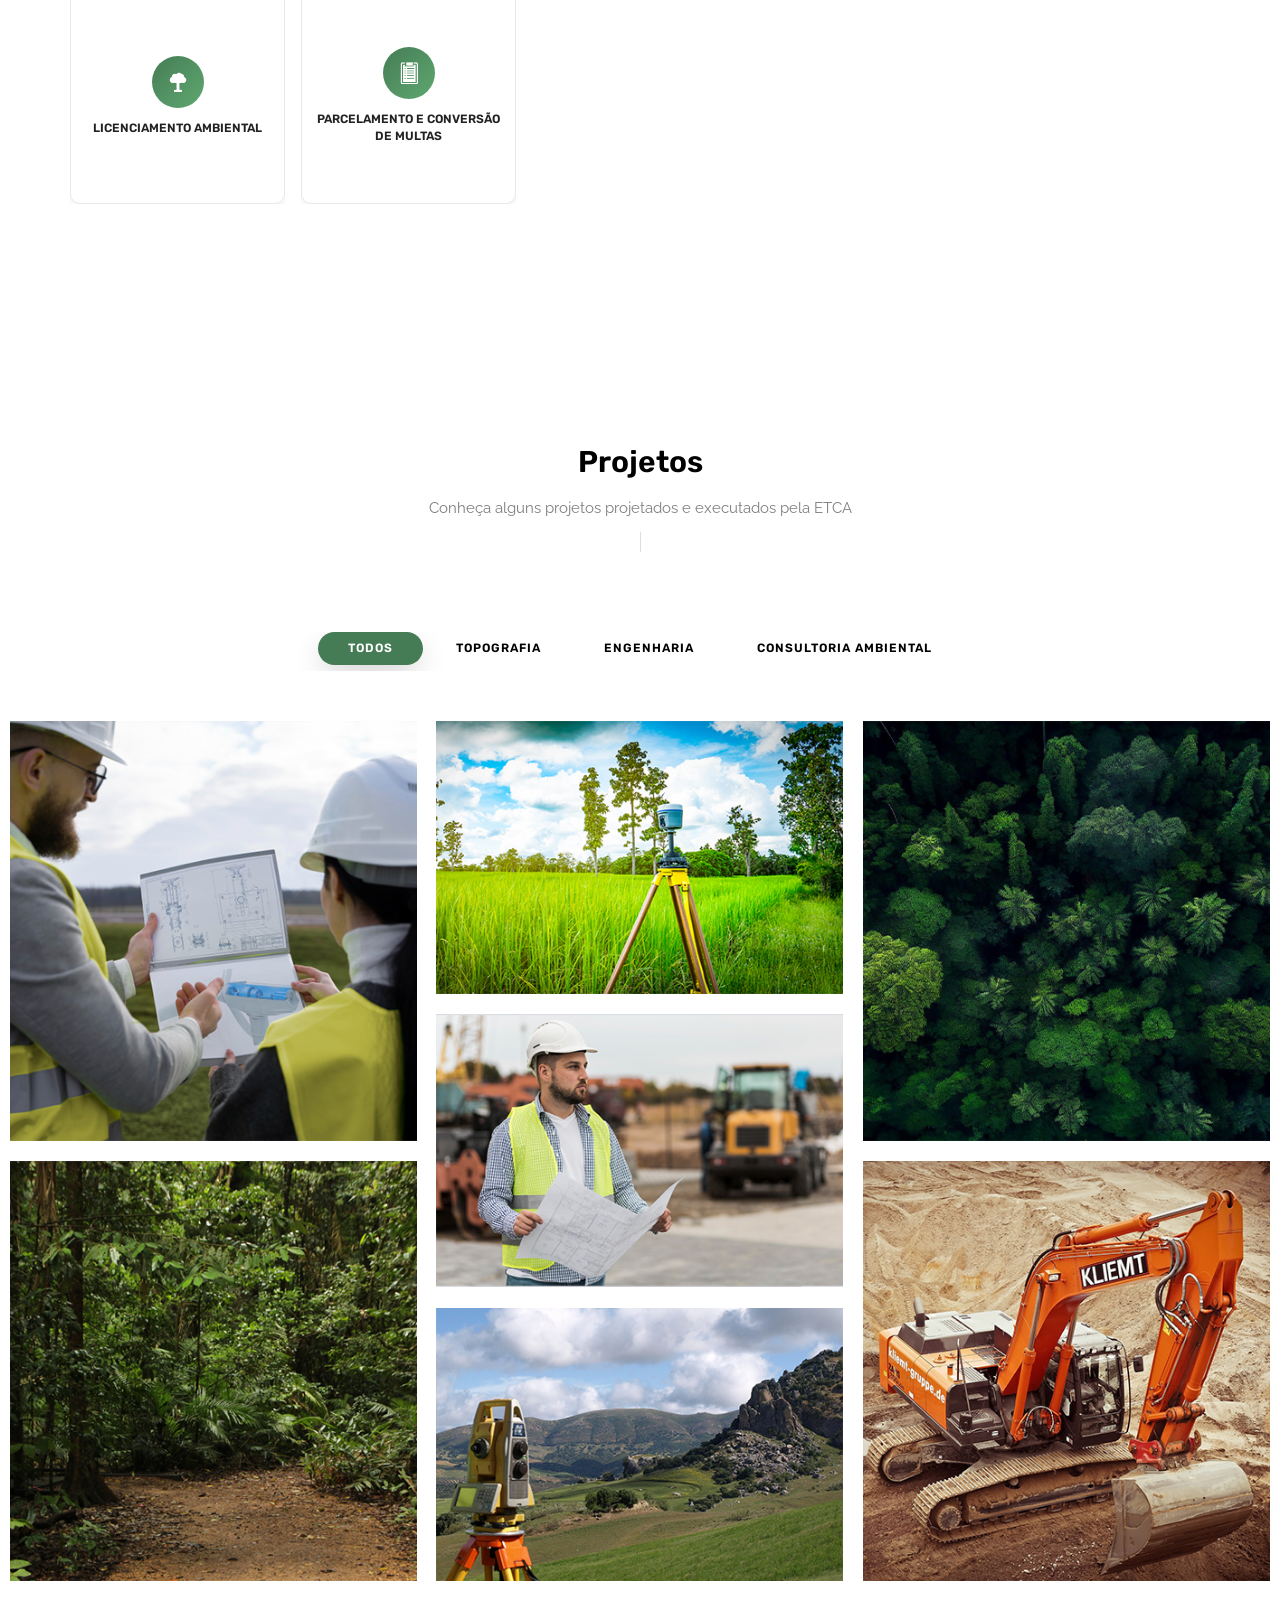
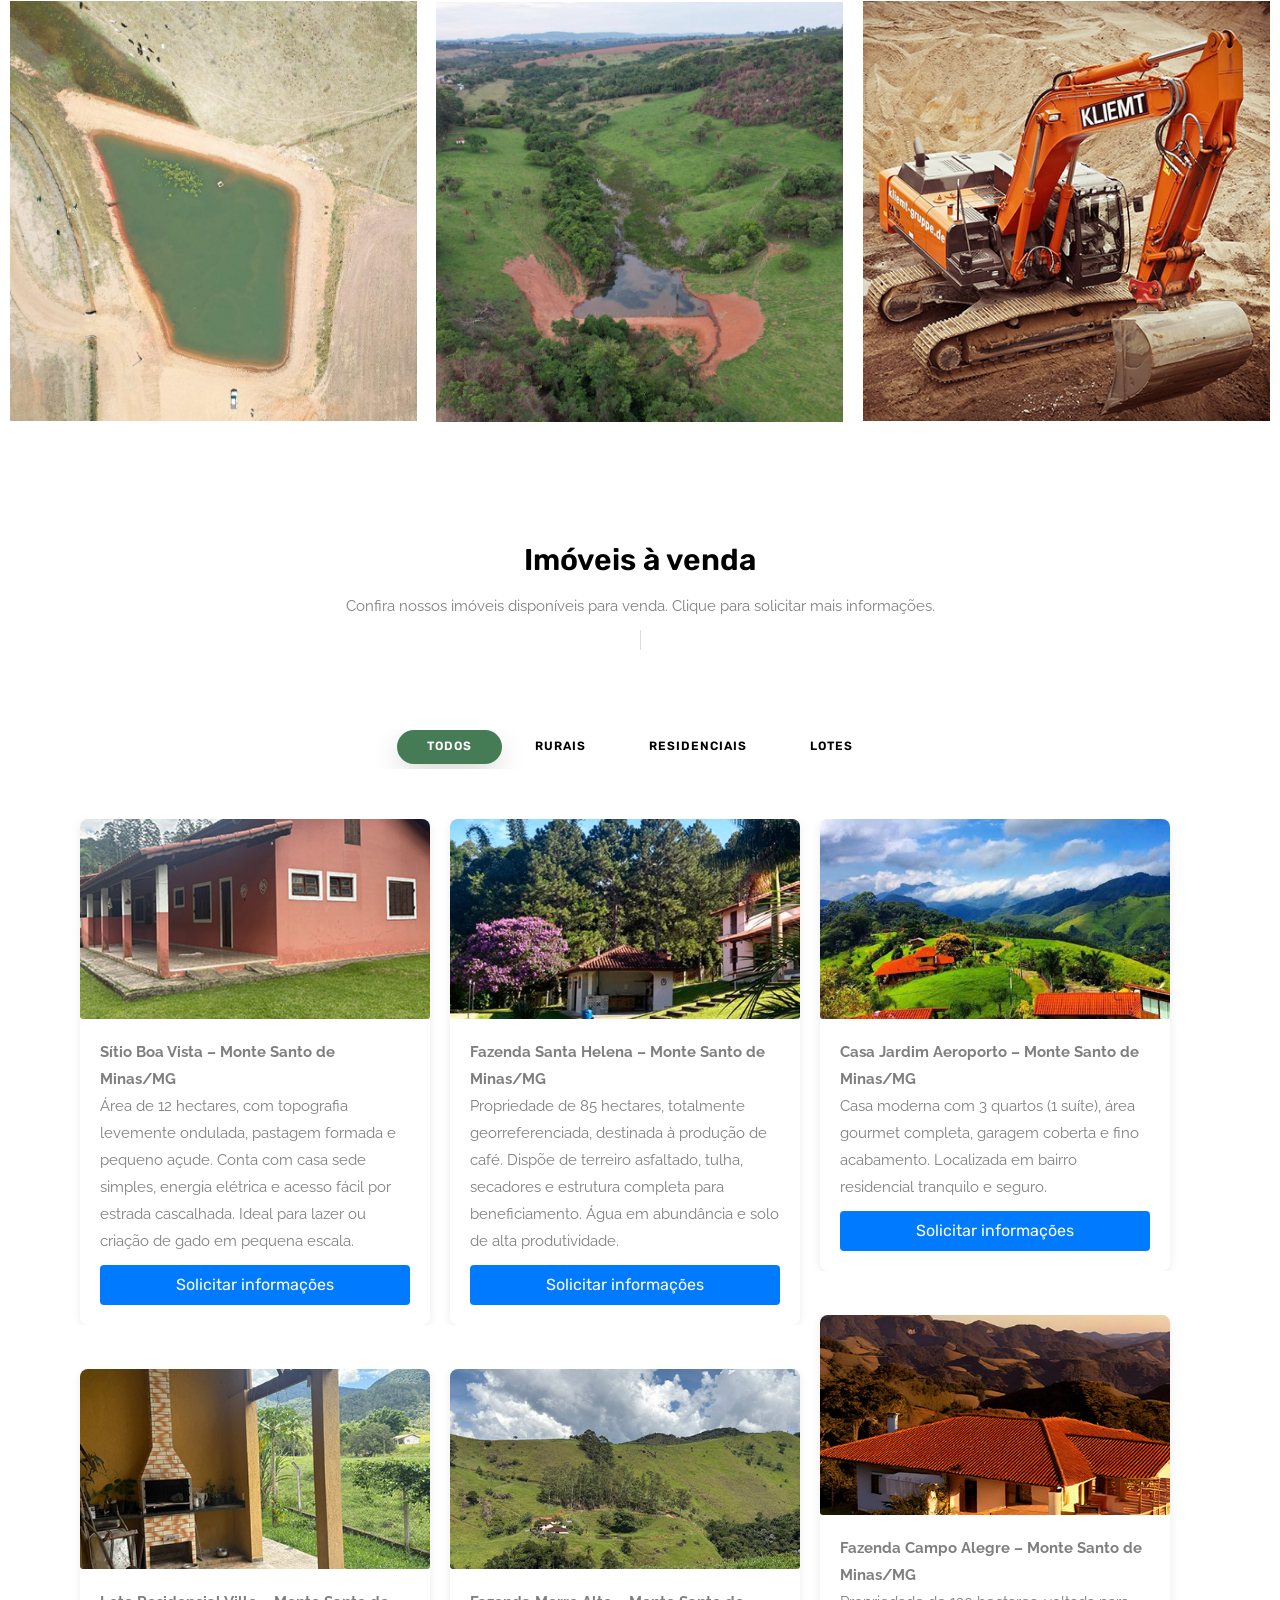
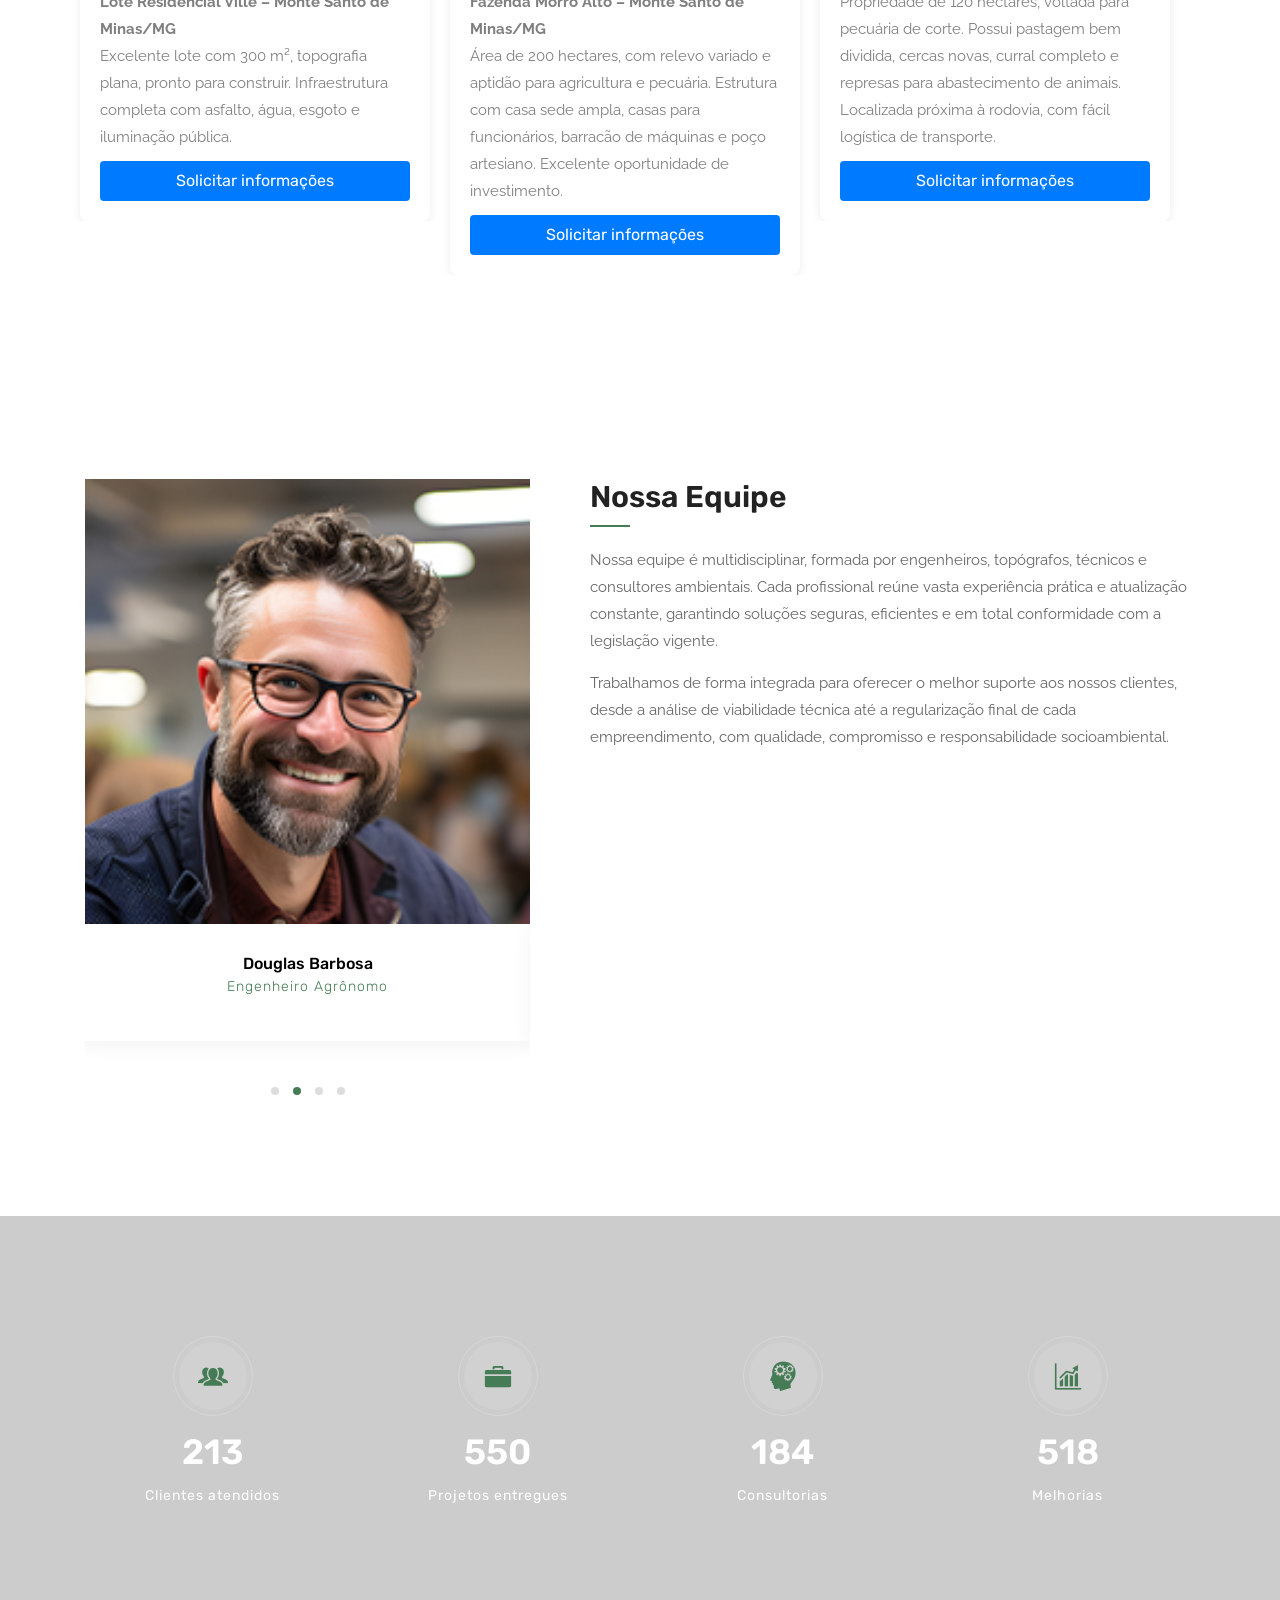
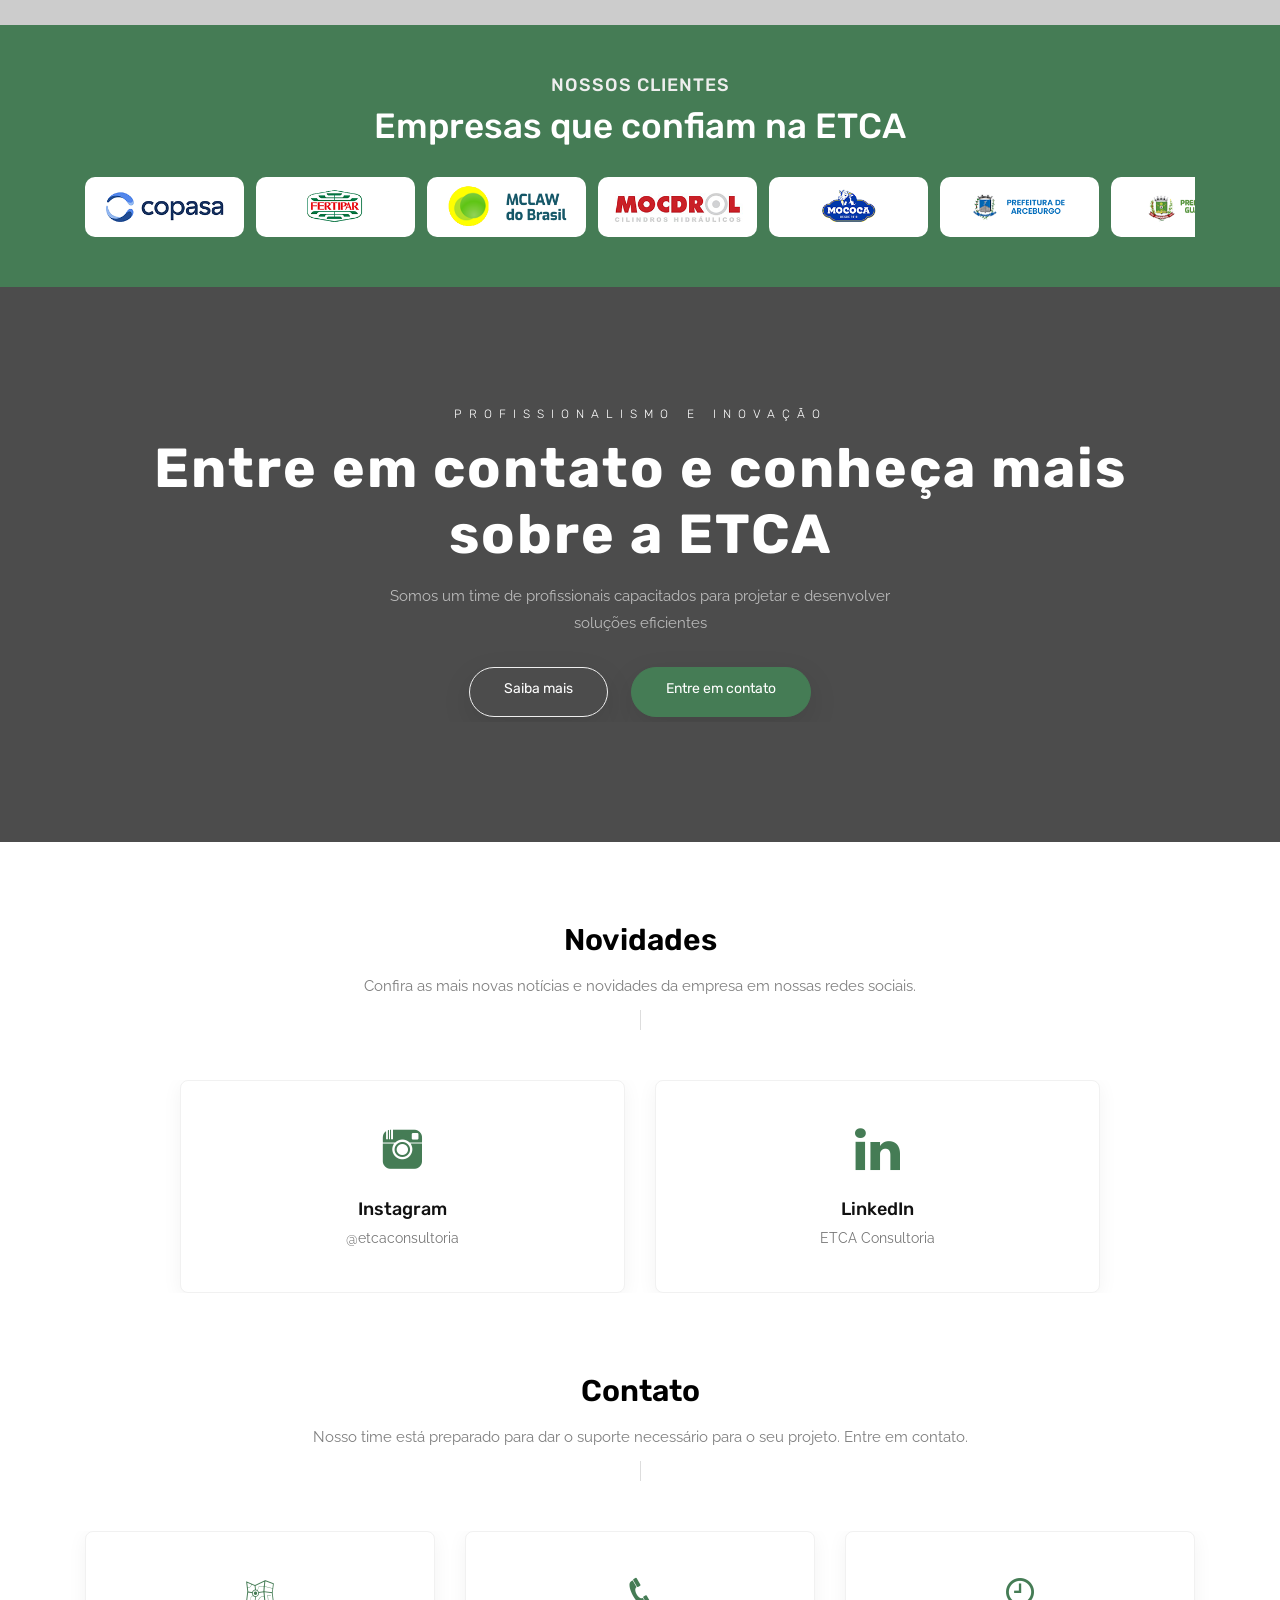
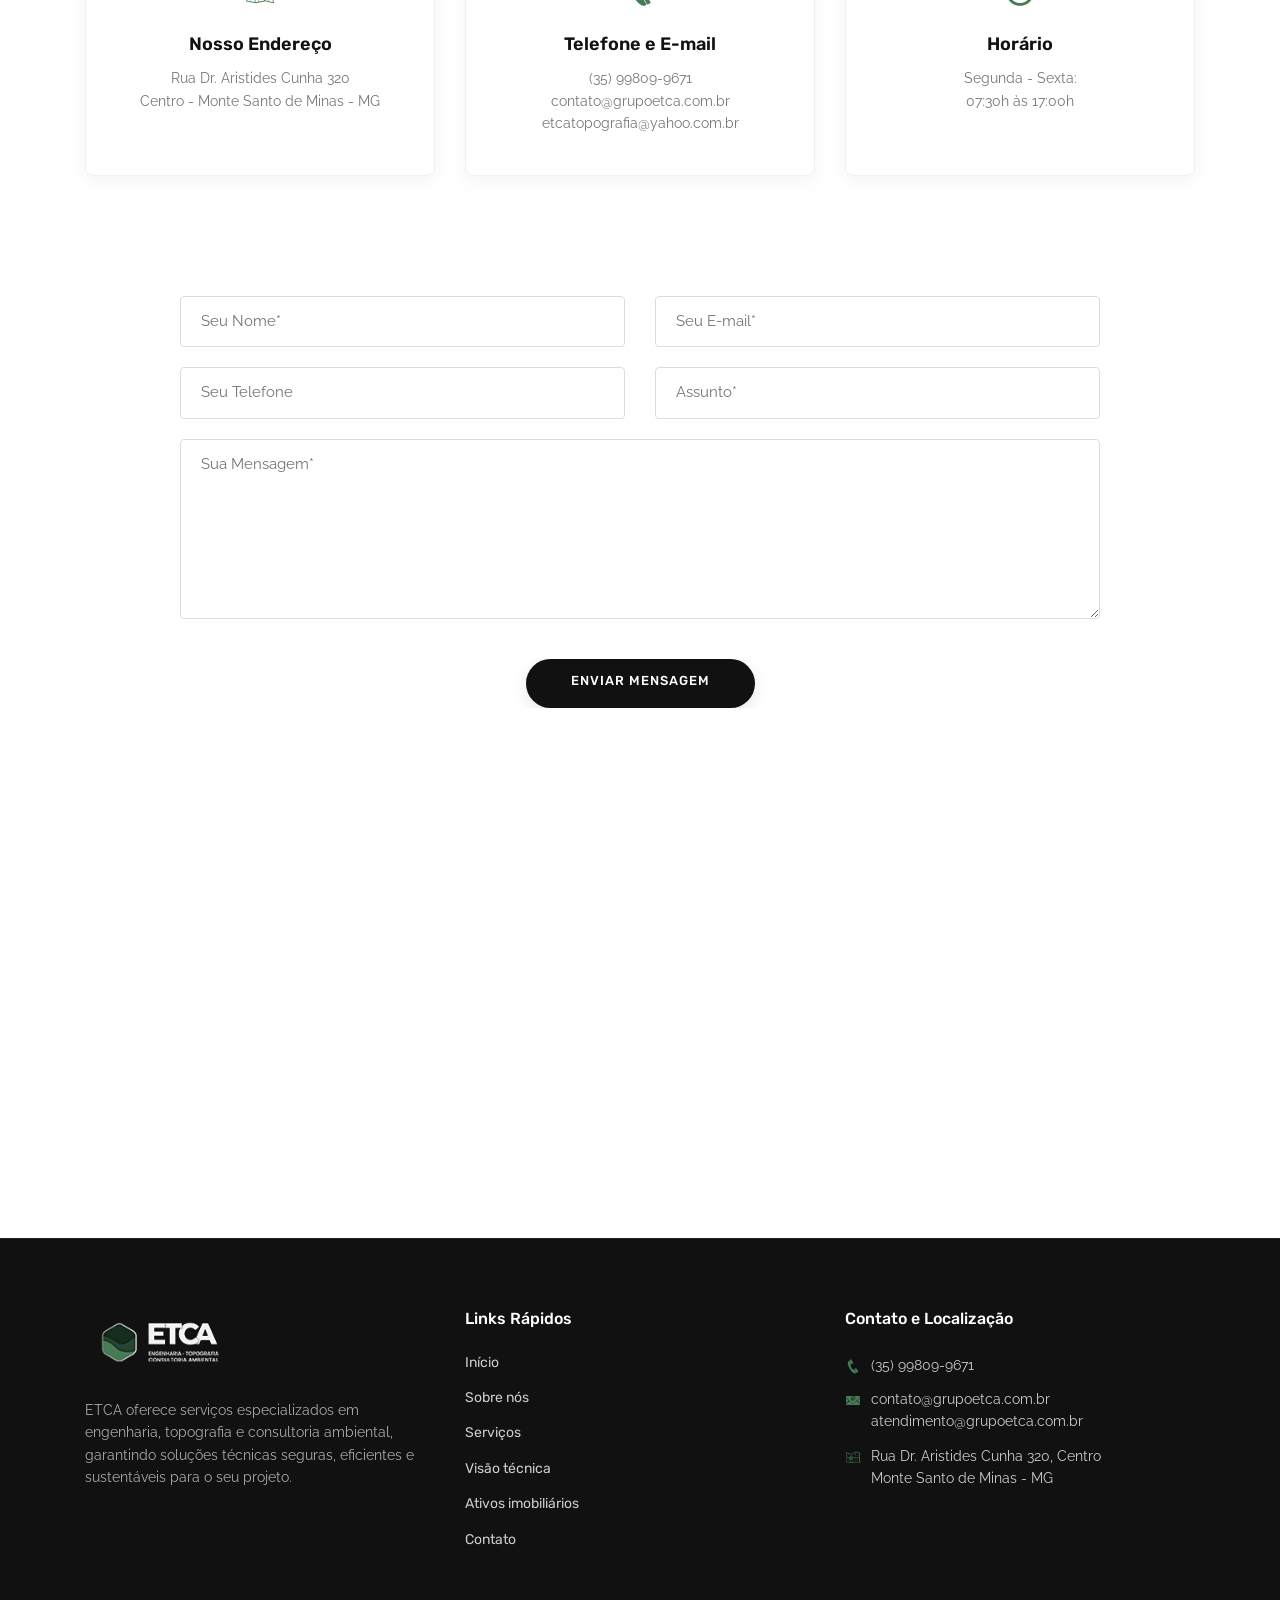
==== commit adc769df: "Alteração Contatos e Footer" ====
--- a/index.html
+++ b/index.html
@@ -1266,118 +1266,142 @@
 
 
     <!-- =====================================
-        ==== Start Contact -->
-
-    <section class="contact section-padding" data-scroll-index="6">
+        ==== Start Contact & Social Networks -->
+
+    <section class="contact-section-wrapper section-padding" data-scroll-index="6"
+        style="padding-top: 80px; padding-bottom: 80px;">
         <div class="container">
+
+            <!-- SUB-SECTION 1: NOVIDADES (REDES SOCIAIS) -->
             <div class="row">
-
-                <div class="section-head text-center col-lg-8 offset-lg-2 col-md-10 offset-md-1">
-                    <h4>Contatos</h4>
+                <div class="section-head text-center col-lg-8 offset-lg-2 col-md-10 offset-md-1"
+                    style="margin-bottom: 50px;">
+                    <h4>Novidades</h4>
+                    <p>Confira as mais novas notícias e novidades da empresa em nossas redes sociais.</p>
+                    <span></span>
+                </div>
+            </div>
+
+            <div class="row justify-content-center mb-80">
+                <div class="col-lg-5 col-md-6 mb-sm30">
+                    <a href="https://www.instagram.com/etcaconsultoria/" target="_blank" class="social-card-item">
+                        <div class="social-card-icon">
+                            <i class="icofont icofont-social-instagram"></i>
+                        </div>
+                        <h5>Instagram</h5>
+                        <span>@etcaconsultoria</span>
+                    </a>
+                </div>
+                <div class="col-lg-5 col-md-6">
+                    <a href="https://www.linkedin.com" target="_blank" class="social-card-item">
+                        <div class="social-card-icon">
+                            <i class="icofont icofont-brand-linkedin"></i>
+                        </div>
+                        <h5>LinkedIn</h5>
+                        <span>ETCA Consultoria</span>
+                    </a>
+                </div>
+            </div>
+
+            <!-- SUB-SECTION 2: CONTATO -->
+            <div class="row" style="margin-top: 50px;">
+                <div class="section-head text-center col-lg-8 offset-lg-2 col-md-10 offset-md-1"
+                    style="margin-bottom: 50px;">
+                    <h4>Contato</h4>
                     <p>Nosso time está preparado para dar o suporte necessário para o seu projeto. Entre em contato.</p>
                     <span></span>
                 </div>
-
-                <div class="col-lg-5">
-                    <div class="info mb-md50">
-                        <div class="item">
-                            <span class="icon"><i class="icofont icofont-phone"></i></span>
-                            <div class="cont">
-                                <h6>Fone e Whatsapp: </h6>
-                                <p>(35) 99809-9671</p>
-                            </div>
-                        </div>
-                        <div class="item">
-                            <span class="icon"><i class="icofont icofont-map"></i></span>
-                            <div class="cont">
-                                <h6>Endereço: </h6>
-                                <p>Rua Dr. Aristides Cunha 320</p>
-                                <p>Centro - Monte Santo de Minas MG</p>
-                            </div>
-                        </div>
-                        <div class="item">
-                            <span class="icon"><i class="icofont icofont-email"></i></span>
-                            <div class="cont">
-                                <h6>Email: </h6>
-                                <p>contato@grupoetca.com.br</p>
-                                <p>atendimento@grupoetca.com.br</p>
-                            </div>
-                        </div>
-
-                        <div class="item">
-                            <span class="icon"><i class="icofont icofont-clock-time"></i></span>
-                            <div class="cont">
-                                <h6>Horário de Funcionamento: </h6>
-                                <p>Segunda a Sexta: 7:30h às 17h</p>
-                            </div>
-                        </div>
-
-                        <div class="social item cont">
-                            <br><br>
-                            <h6>Siga-nos nas Redes Sociais</h6>
-                            <a href="https://www.instagram.com/etcaconsultoria/"><i
-                                    class="icofont icofont-social-instagram"></i></a>
-                            <a href="https://www.linkedin.com"><i class="icofont icofont-brand-linkedin"></i></a>
-                        </div>
-                    </div>
-                </div>
-
-                <div class="col-lg-7">
-
-                    <form class="form" id="contact-form" method="post" action="contact.php">
+            </div>
+
+            <!-- CONTACT CARDS -->
+            <div class="row justify-content-center mb-50">
+                <div class="col-lg-4 col-md-6 mb-sm30">
+                    <div class="contact-card-item">
+                        <div class="contact-card-icon">
+                            <i class="icofont icofont-map"></i>
+                        </div>
+                        <h5>Nosso Endereço</h5>
+                        <p>Rua Dr. Aristides Cunha 320<br>Centro - Monte Santo de Minas - MG</p>
+                    </div>
+                </div>
+                <div class="col-lg-4 col-md-6 mb-sm30">
+                    <div class="contact-card-item">
+                        <div class="contact-card-icon">
+                            <i class="icofont icofont-phone"></i>
+                        </div>
+                        <h5>Telefone e E-mail</h5>
+                        <p>(35) 99809-9671<br>contato@grupoetca.com.br<br>etcatopografia@yahoo.com.br</p>
+                    </div>
+                </div>
+                <div class="col-lg-4 col-md-6">
+                    <div class="contact-card-item">
+                        <div class="contact-card-icon">
+                            <i class="icofont icofont-clock-time"></i>
+                        </div>
+                        <h5>Horário</h5>
+                        <p>Segunda - Sexta:<br>07:30h às 17:00h</p>
+                    </div>
+                </div>
+            </div>
+
+            <!-- CONTACT FORM -->
+            <div class="row justify-content-center">
+                <div class="col-lg-10">
+                    <form class="form contact-custom-form" id="contact-form" method="post" action="contact.php">
 
                         <div class="messages"></div>
 
                         <div class="controls">
-
                             <div class="row">
-
                                 <div class="col-md-6">
                                     <div class="form-group">
-                                        <input id="form_name" type="text" name="name" placeholder="Nome"
+                                        <input id="form_name" type="text" name="name" placeholder="Seu Nome*"
                                             required="required">
                                     </div>
                                 </div>
                                 <div class="col-md-6">
                                     <div class="form-group">
-                                        <input id="form_email" type="email" name="email" placeholder="Email"
+                                        <input id="form_email" type="email" name="email" placeholder="Seu E-mail*"
                                             required="required">
                                     </div>
                                 </div>
+                                <div class="col-md-6">
+                                    <div class="form-group">
+                                        <input id="form_phone" type="text" name="phone" placeholder="Seu Telefone">
+                                    </div>
+                                </div>
+                                <div class="col-md-6">
+                                    <div class="form-group">
+                                        <input id="form_subject" type="text" name="subject" placeholder="Assunto*"
+                                            required="required">
+                                    </div>
+                                </div>
                                 <div class="col-md-12">
                                     <div class="form-group">
-                                        <input id="form_subject" type="text" name="subject" placeholder="Titulo">
-                                    </div>
-                                </div>
-                                <div class="col-md-12">
-                                    <div class="form-group">
-                                        <textarea id="form_message" name="message" placeholder="Mensagem" rows="4"
+                                        <textarea id="form_message" name="message" placeholder="Sua Mensagem*" rows="5"
                                             required="required"></textarea>
                                     </div>
                                 </div>
-
-                                <div class="col-md-12 text-center">
-                                    <button type="submit" class="butn butn-bg"><span>Enviar Mensagem</span></button>
-                                </div>
-
+                                <div class="col-md-12 text-center" style="margin-top: 15px;">
+                                    <button type="submit" class="contact-btn"><span>ENVIAR MENSAGEM</span></button>
+                                </div>
                             </div>
                         </div>
                     </form>
                 </div>
-
-            </div>
+            </div>
+
         </div>
     </section>
 
-    <!-- End Contact ====
+    <!-- End Contact & Social Networks ====
         ======================================= -->
 
 
     <!-- =====================================
         ==== Start Map -->
     <section class="map-full" aria-label="Localização no mapa">
-        <iframe
-            src="https://www.google.com/maps?q=-21.18998179744296,-46.97596554061357&z=19&output=embed"
+        <iframe src="https://www.google.com/maps?q=-21.18998179744296,-46.97596554061357&z=19&output=embed"
             loading="lazy" referrerpolicy="no-referrer-when-downgrade" allowfullscreen
             style="display:block;width:100%;height:450px;border:0;"
             title="Mapa ETCA - Avenida Dr. Aristides Cunha, 320, Centro, Monte Santo de Minas MG"></iframe>
@@ -1387,25 +1411,57 @@
     <!-- =====================================
         ==== Start Footer -->
 
-    <footer class="text-center">
+    <footer class="footer-custom">
         <div class="container">
-
-            <!-- Logo -->
-            <a class="logo" href="#">
-                <img src="img/logo-dark.png" alt="logo">
-            </a>
-
-            <div class="social">
-
-                <a href="https://www.instagram.com/etcaconsultoria/" target="_blank"><i
-                        class="icofont icofont-social-instagram"></i></a>
-                <a href="https://www.linkedin.com" target="_blank"><i class="icofont icofont-brand-linkedin"></i></a>
-
-
-            </div>
-
-            <p>&copy; 2026 ETCA® - Todos os direitos reservados </p>
-
+            <div class="row">
+
+                <!-- Col 1: Logo & Text -->
+                <div class="col-lg-4 col-md-6 mb-sm50 footer-logo-col">
+                    <a class="logo" href="#">
+                        <img src="img/logo-light.png" alt="ETCA Logo" style="width: 150px; height: auto;">
+                    </a>
+                    <p>ETCA oferece serviços especializados em engenharia, topografia e consultoria ambiental,
+                        garantindo soluções técnicas seguras, eficientes e sustentáveis para o seu projeto.</p>
+                </div>
+
+                <!-- Col 2: Links -->
+                <div class="col-lg-4 col-md-6 mb-sm50">
+                    <h5>Links Rápidos</h5>
+                    <ul class="footer-links">
+                        <li><a href="#" data-scroll-nav="0">Início</a></li>
+                        <li><a href="#" data-scroll-nav="1">Sobre nós</a></li>
+                        <li><a href="#" data-scroll-nav="3">Serviços</a></li>
+                        <li><a href="#" data-scroll-nav="2">Visão técnica</a></li>
+                        <li><a href="#" data-scroll-nav="4">Ativos imobiliários</a></li>
+                        <li><a href="#" data-scroll-nav="6">Contato</a></li>
+                    </ul>
+                </div>
+
+                <!-- Col 3: Contact Info -->
+                <div class="col-lg-4 col-md-12 footer-contact-info">
+                    <h5>Contato e Localização</h5>
+                    <p>
+                        <i class="icofont icofont-phone"></i>
+                        <span>(35) 99809-9671</span>
+                    </p>
+                    <p>
+                        <i class="icofont icofont-email"></i>
+                        <span>contato@grupoetca.com.br<br>atendimento@grupoetca.com.br</span>
+                    </p>
+                    <p>
+                        <i class="icofont icofont-map"></i>
+                        <span>Rua Dr. Aristides Cunha 320, Centro<br>Monte Santo de Minas - MG</span>
+                    </p>
+                </div>
+
+            </div>
+
+            <!-- Bottom Copyright -->
+            <div class="row">
+                <div class="col-md-12 footer-bottom">
+                    <p>&copy; 2026 ETCA® - Todos os direitos reservados</p>
+                </div>
+            </div>
         </div>
     </footer>
 
--- a/css/style.css
+++ b/css/style.css
@@ -180,7 +180,7 @@
   padding-bottom: 30px;
   margin-bottom: 80px;
   position: relative;
-  overflow-x: hidden;
+  overflow: hidden !important;
 }
 
 .section-head:before {
@@ -215,6 +215,8 @@
 .section-head p {
   margin-top: 15px;
   padding: 0 30px;
+  overflow: visible !important;
+  white-space: normal !important;
 }
 
 .section-head span {
@@ -2235,69 +2237,163 @@
 /* ----------------------------------------------------------------
      [ 15 Start Contact ]
 -----------------------------------------------------------------*/
-.contact .info .item {
-  overflow-wrap: break-word;
-  word-wrap: break-word;
+
+/* Spacing classes */
+.mb-80 {
+  margin-bottom: 80px !important;
+}
+
+.mb-50 {
+  margin-bottom: 50px !important;
+}
+
+/* Social Network Cards (Novidades) */
+.social-card-item {
+  background: #fff;
+  border-radius: 8px;
+  box-shadow: 0 4px 20px rgba(0, 0, 0, 0.05);
+  padding: 40px 30px;
+  text-align: center;
+  transition: all 0.3s ease;
+  border: 1px solid #f1f1f1;
+  display: block !important;
+  height: 100%;
+}
+
+.social-card-item:hover {
+  display: block !important;
+  transform: translateY(-5px);
+  box-shadow: 0 8px 30px rgba(69, 124, 85, 0.15);
+  border-color: #457c55;
+  text-decoration: none;
+}
+
+.social-card-icon {
+  font-size: 45px;
+  color: #457c55;
+  margin-bottom: 20px;
+  transition: transform 0.3s ease;
+}
+
+.social-card-item:hover .social-card-icon {
+  transform: scale(1.1);
+}
+
+.social-card-item h5 {
+  font-family: 'Rubik', sans-serif;
+  font-size: 18px;
+  font-weight: 500;
+  color: #111;
+  margin-bottom: 8px;
+}
+
+.social-card-item span {
+  font-family: 'Raleway', sans-serif;
+  font-size: 14px;
+  color: #777;
+}
+
+/* Contact Details Cards */
+.contact-card-item {
+  background: #fff;
+  border-radius: 8px;
+  box-shadow: 0 4px 20px rgba(0, 0, 0, 0.05);
+  padding: 40px 30px;
+  text-align: center;
   margin-bottom: 30px;
-}
-
-.contact .info .item .icon {
-  font-size: 30px;
+  border: 1px solid #f1f1f1;
+  height: calc(100% - 30px);
+  transition: all 0.3s ease;
+}
+
+.contact-card-item:hover {
+  transform: translateY(-5px);
+  box-shadow: 0 8px 30px rgba(69, 124, 85, 0.12);
+  border-color: rgba(69, 124, 85, 0.3);
+}
+
+.contact-card-icon {
+  font-size: 32px;
   color: #457c55;
-  float: left;
-}
-
-.contact .info .item .cont {
-  margin-left: 50px;
-}
-
-.contact .info .item .cont h6 {
-  margin-bottom: 10px;
+  margin-bottom: 20px;
+}
+
+.contact-card-item h5 {
+  font-family: 'Rubik', sans-serif;
+  font-size: 18px;
+  font-weight: 600;
+  color: #111;
+  margin-bottom: 12px;
+}
+
+.contact-card-item p {
+  font-family: 'Raleway', sans-serif;
+  font-size: 14px;
+  color: #777;
+  line-height: 1.6;
+}
+
+/* Custom Contact Form Input Styling */
+.contact-custom-form {
+  margin-top: 40px;
+}
+
+.contact-custom-form .form-group {
+  margin-bottom: 20px;
+}
+
+.contact-custom-form input,
+.contact-custom-form textarea {
+  width: 100%;
+  padding: 15px 20px;
+  background: #fff;
+  border: 1px solid #dcdcdc;
+  border-radius: 4px;
+  font-family: 'Raleway', sans-serif;
   font-size: 15px;
-}
-
-.contact .info .social a {
-  text-align: center;
-  width: 40px;
-  height: 40px;
-  line-height: 40px;
-  border-radius: 50%;
-  background: #f7f7f7;
-  margin: 15px 5px;
-}
-
-.contact .info .social a:hover {
+  color: #333;
+  transition: all 0.3s ease;
+}
+
+.contact-custom-form input:focus,
+.contact-custom-form textarea:focus {
+  border-color: #457c55;
+  box-shadow: 0 0 0 3px rgba(69, 124, 85, 0.1);
+  outline: none;
+}
+
+.contact-custom-form textarea {
+  height: 180px;
+  max-height: 250px;
+  resize: vertical;
+}
+
+/* Button style */
+.contact-btn {
+  background: #111;
   color: #fff;
+  border: none;
+  border-radius: 30px;
+  padding: 14px 45px;
+  font-family: 'Rubik', sans-serif;
+  font-size: 13px;
+  font-weight: 500;
+  letter-spacing: 1px;
+  cursor: pointer;
+  transition: all 0.3s ease;
+  display: inline-block;
+  box-shadow: 0 4px 15px rgba(0, 0, 0, 0.1);
+}
+
+.contact-btn:hover {
   background: #457c55;
-}
-
-.contact .form input,
-.contact .form textarea {
-  width: 100%;
-  padding: 15px;
-  border: 0;
-  background: #f7f7f7;
-  border-radius: 30px;
-}
-
-.contact .form textarea {
-  height: 160px;
-  max-height: 160px;
-  max-width: 100%;
-  border-radius: 10px;
-}
-
-.contact .form .butn {
-  overflow: hidden;
-  cursor: pointer;
-}
-
-.contact .form .butn:hover {
-  border-color: #457c55;
+  color: #fff;
+  box-shadow: 0 6px 20px rgba(69, 124, 85, 0.3);
+  transform: translateY(-2px);
 }
 
 .contact.section-padding {
-  padding-bottom: 40px;
+  padding-bottom: 80px;
 }
 
 /* ----------------------------------------------------------------
@@ -2329,28 +2425,89 @@
 /* ----------------------------------------------------------------
      [ 16 Start Footer ]
 -----------------------------------------------------------------*/
-footer {
+.footer-custom {
   background: #111;
-  padding: 30px 0;
-}
-
-footer .social a {
   color: #fff;
-  width: 36px;
-  height: 36px;
-  line-height: 36px;
-  border-radius: 50%;
-  background: #222;
-  margin: 8px 5px;
-}
-
-footer .social a:hover {
+  padding: 70px 0 30px 0;
+  text-align: left;
+  border-top: 1px solid #222;
+}
+
+.footer-custom .footer-logo-col p {
+  color: #aaa;
+  font-size: 14px;
+  line-height: 1.6;
+  margin-top: 20px;
+  padding: 0;
+}
+
+.footer-custom h5 {
+  font-family: 'Rubik', sans-serif;
+  font-size: 16px;
+  font-weight: 500;
+  color: #fff;
+  margin-bottom: 25px;
+  position: relative;
+}
+
+.footer-custom h5::after {
+  content: '';
+  position: absolute;
+  left: 0;
+  bottom: -8px;
+  width: 30px;
+  height: 2px;
   background: #457c55;
 }
 
-footer p {
-  color: #999;
-  font-weight: 400;
+.footer-custom .footer-links {
+  list-style: none;
+  padding: 0;
+  margin: 0;
+}
+
+.footer-custom .footer-links li {
+  margin-bottom: 12px;
+}
+
+.footer-custom .footer-links li a {
+  color: #ccc;
+  font-size: 14px;
+  transition: all 0.3s ease;
+  display: inline-block;
+}
+
+.footer-custom .footer-links li a:hover {
+  color: #457c55;
+  transform: translateX(3px);
+  text-decoration: none;
+}
+
+.footer-custom .footer-contact-info p {
+  color: #ccc;
+  font-size: 14px;
+  margin-bottom: 12px;
+  line-height: 1.6;
+  display: flex;
+  align-items: flex-start;
+}
+
+.footer-custom .footer-contact-info p i {
+  color: #457c55;
+  font-size: 16px;
+  margin-right: 10px;
+  margin-top: 4px;
+}
+
+.footer-custom .footer-bottom {
+  margin-top: 50px;
+  padding-top: 20px;
+  border-top: 1px solid #222;
+  text-align: center;
+}
+
+.footer-custom .footer-bottom p {
+  color: #888;
   font-size: 12px;
   text-transform: uppercase;
   letter-spacing: 2px;
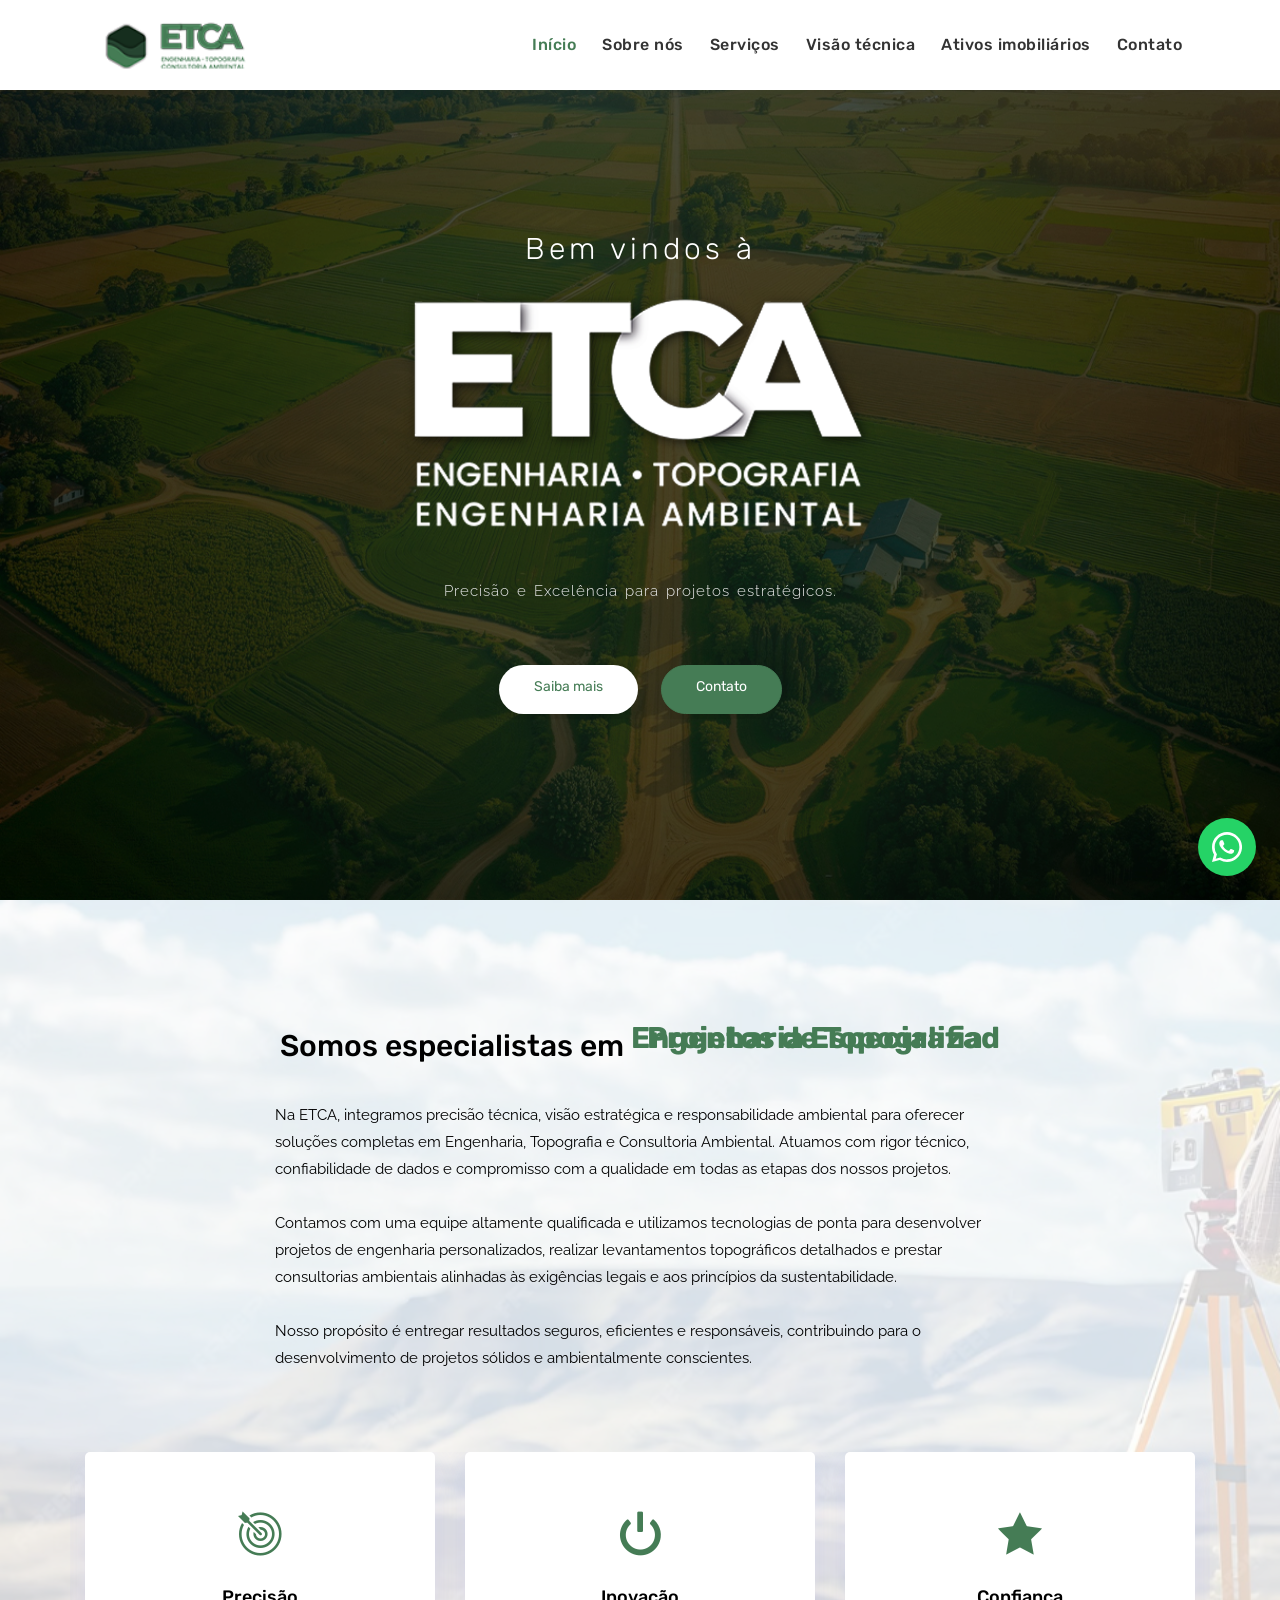
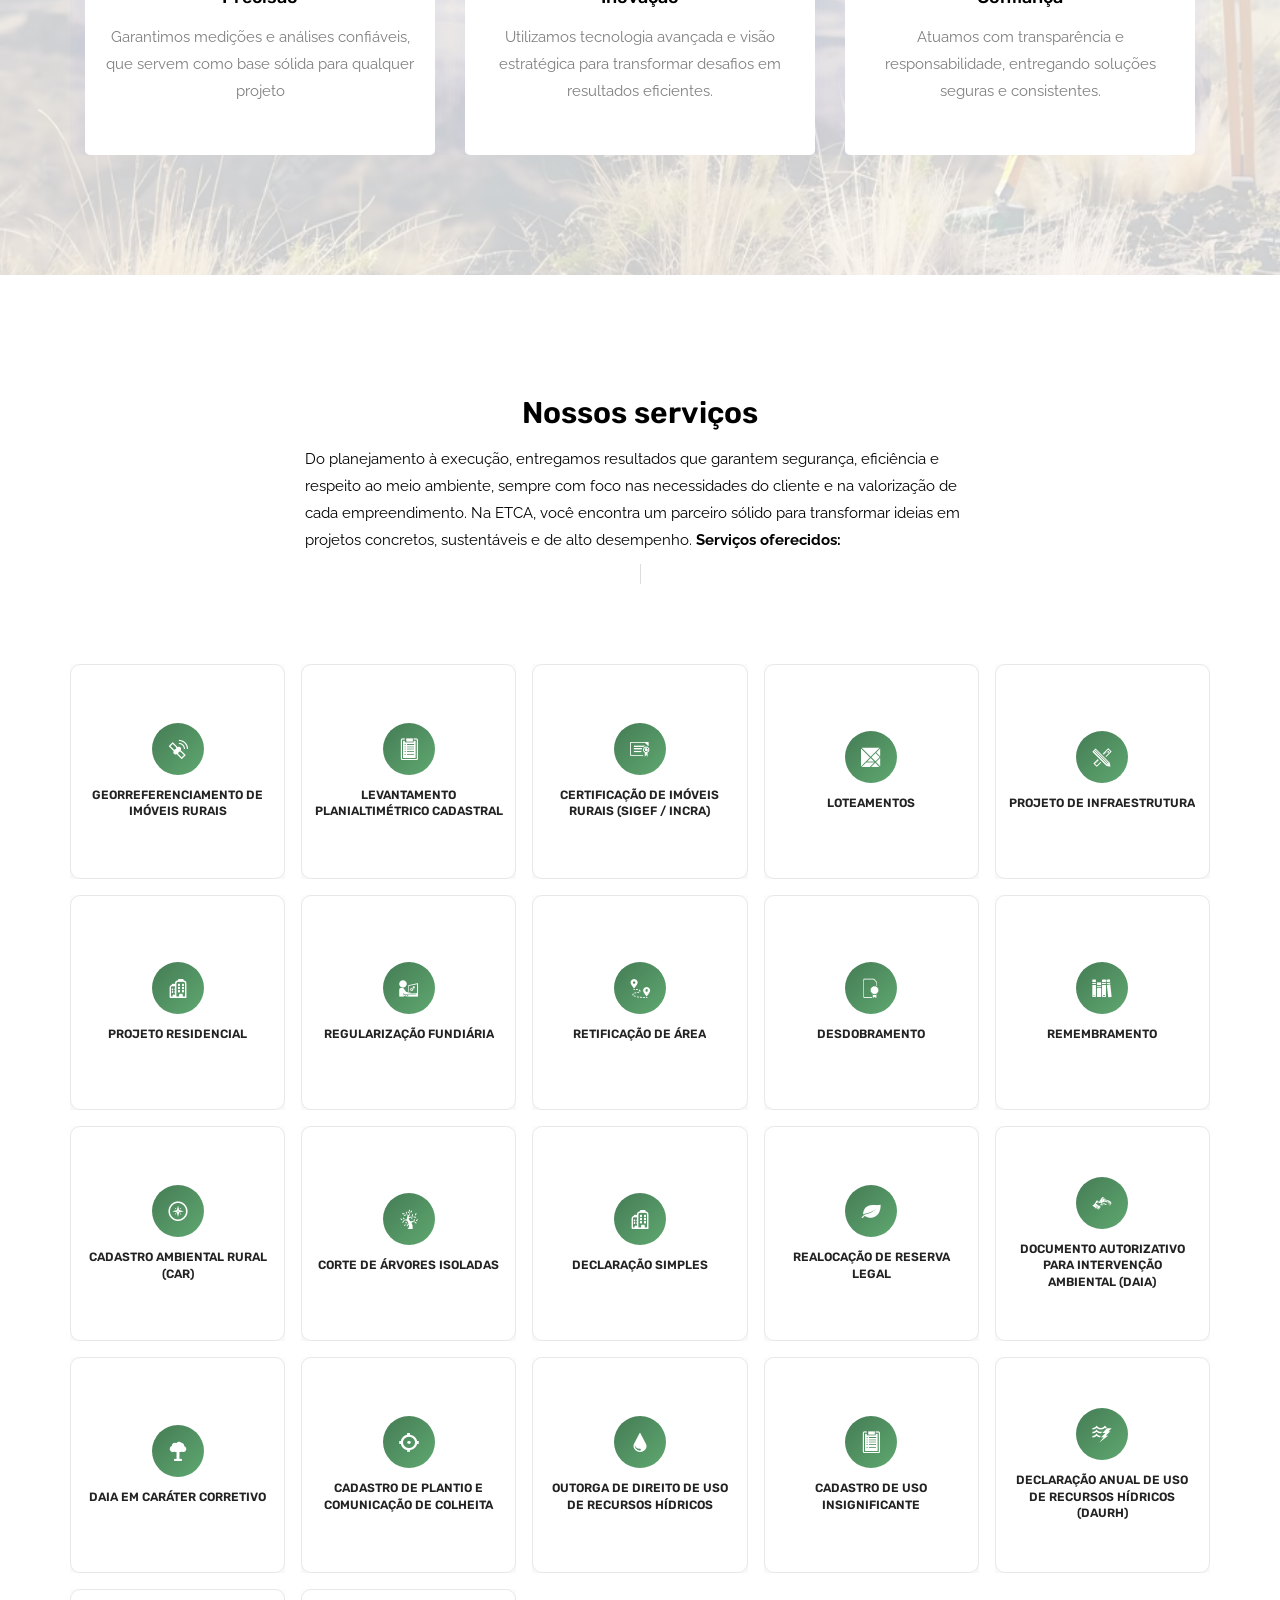
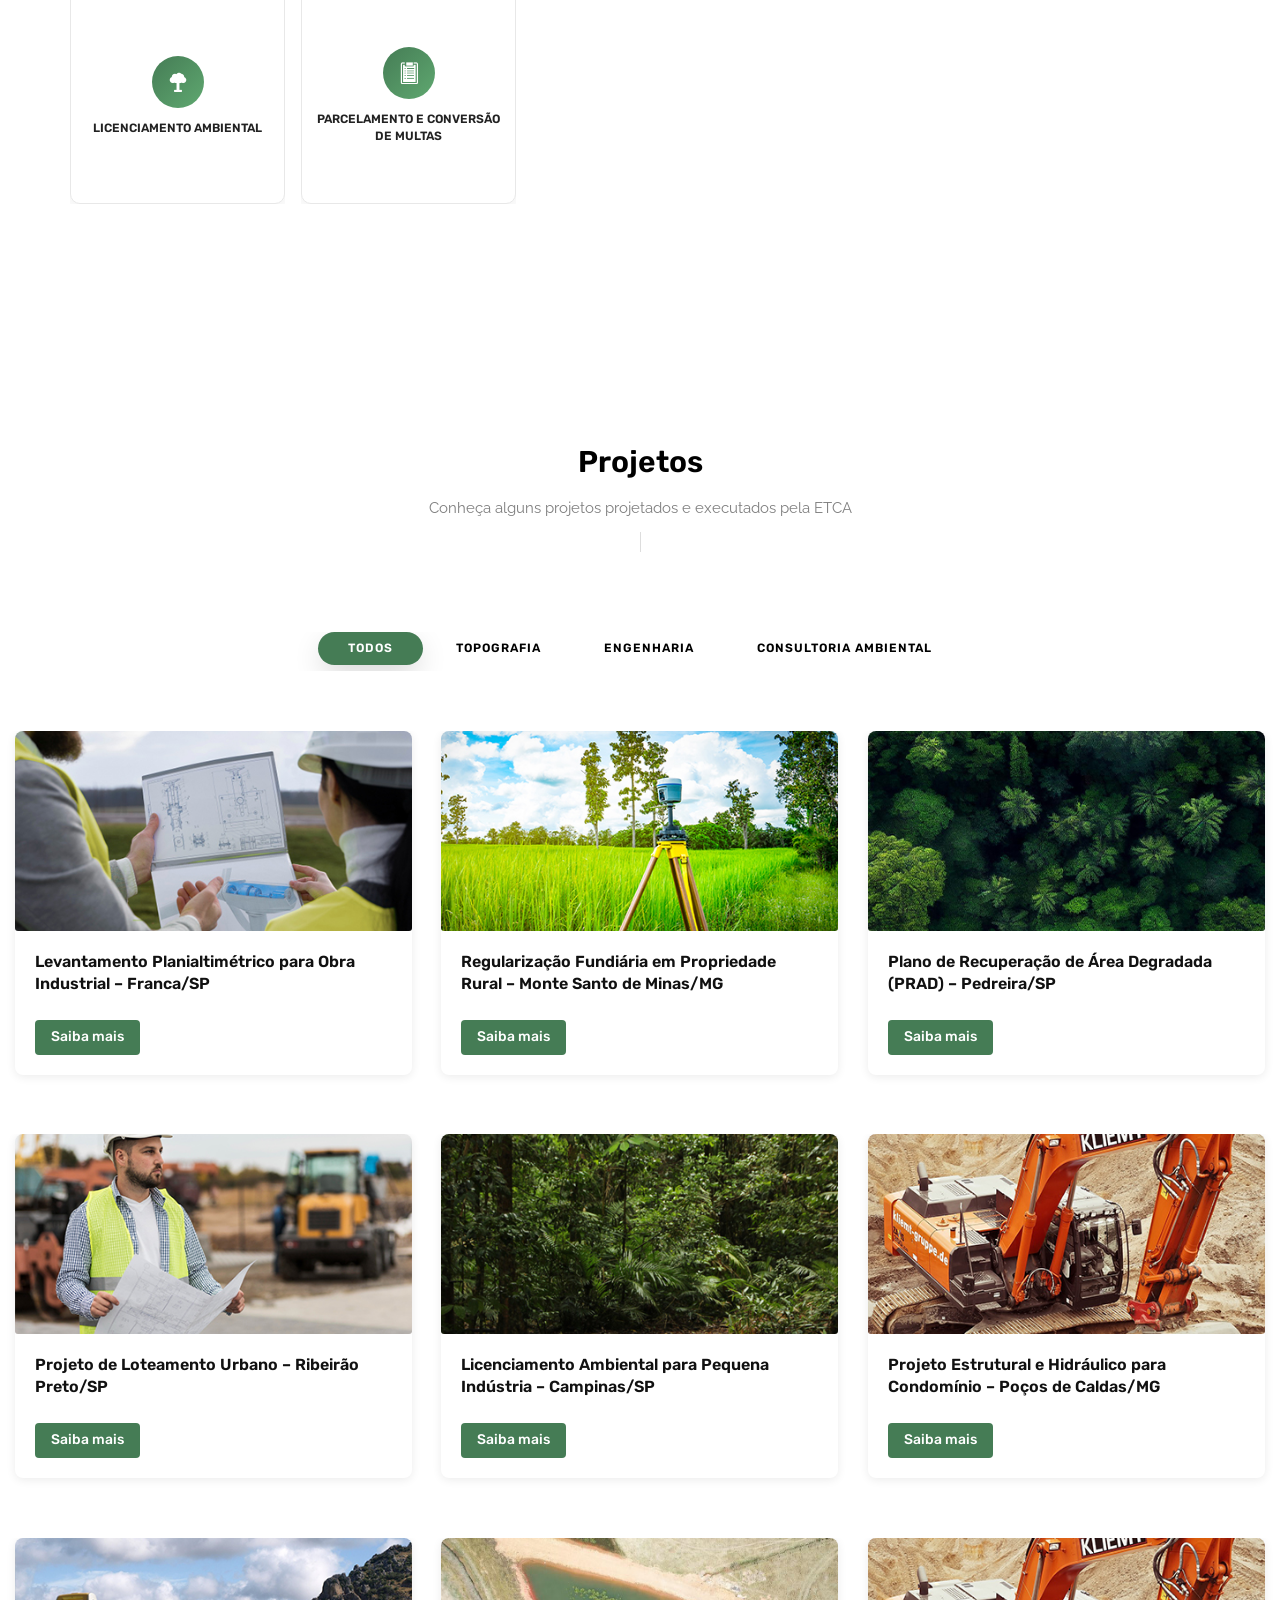
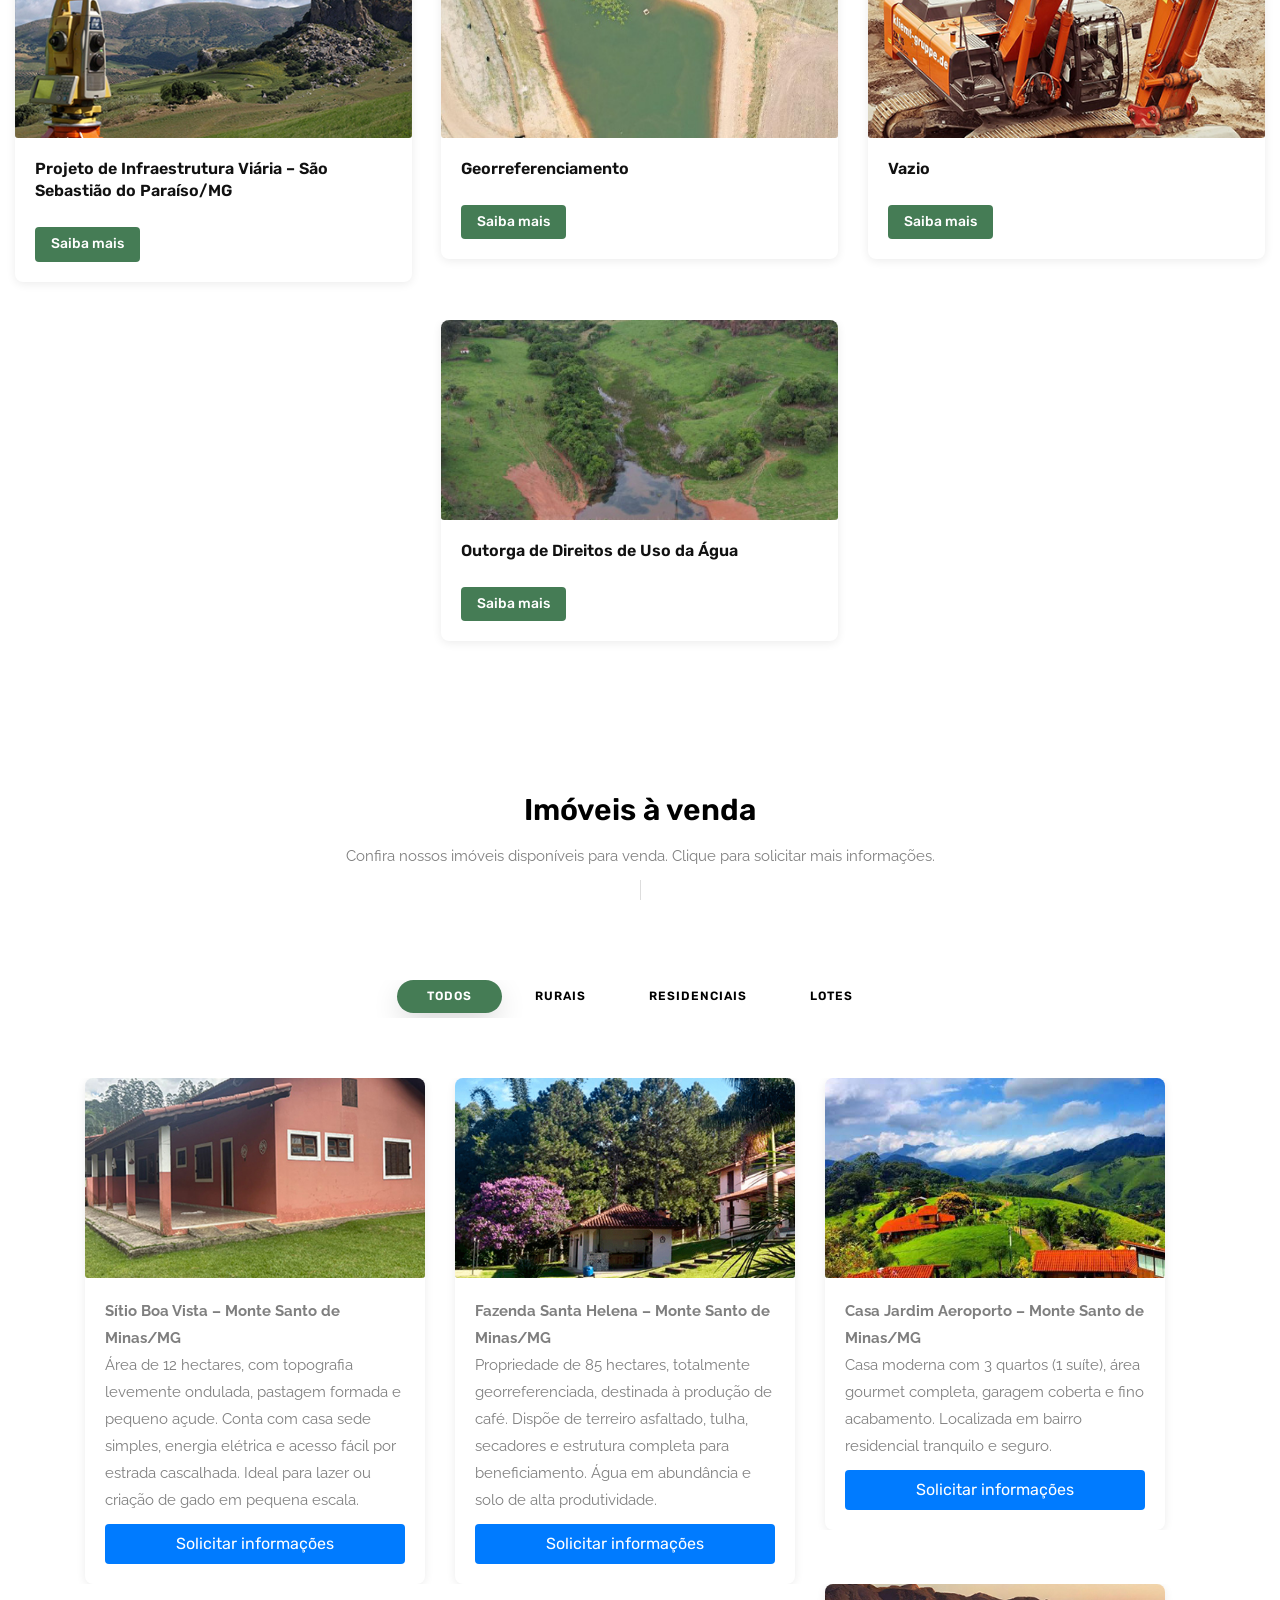
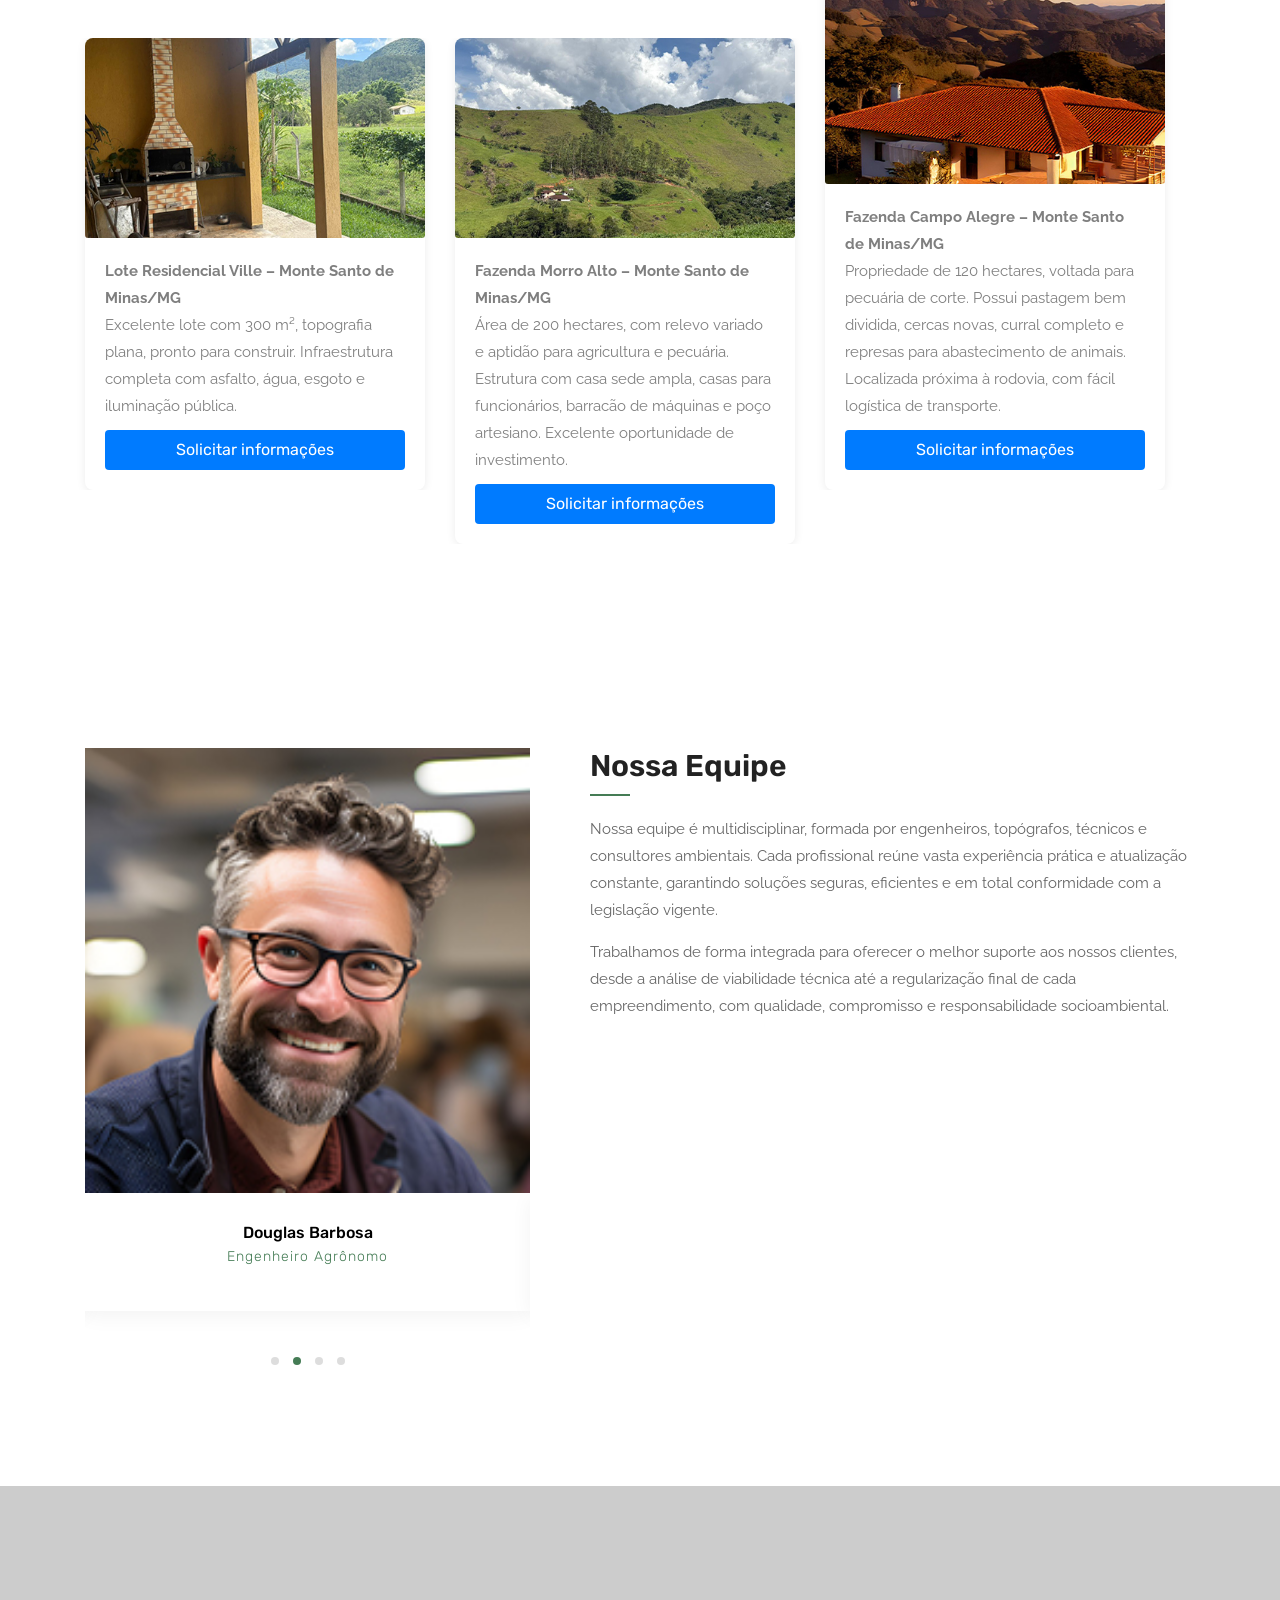
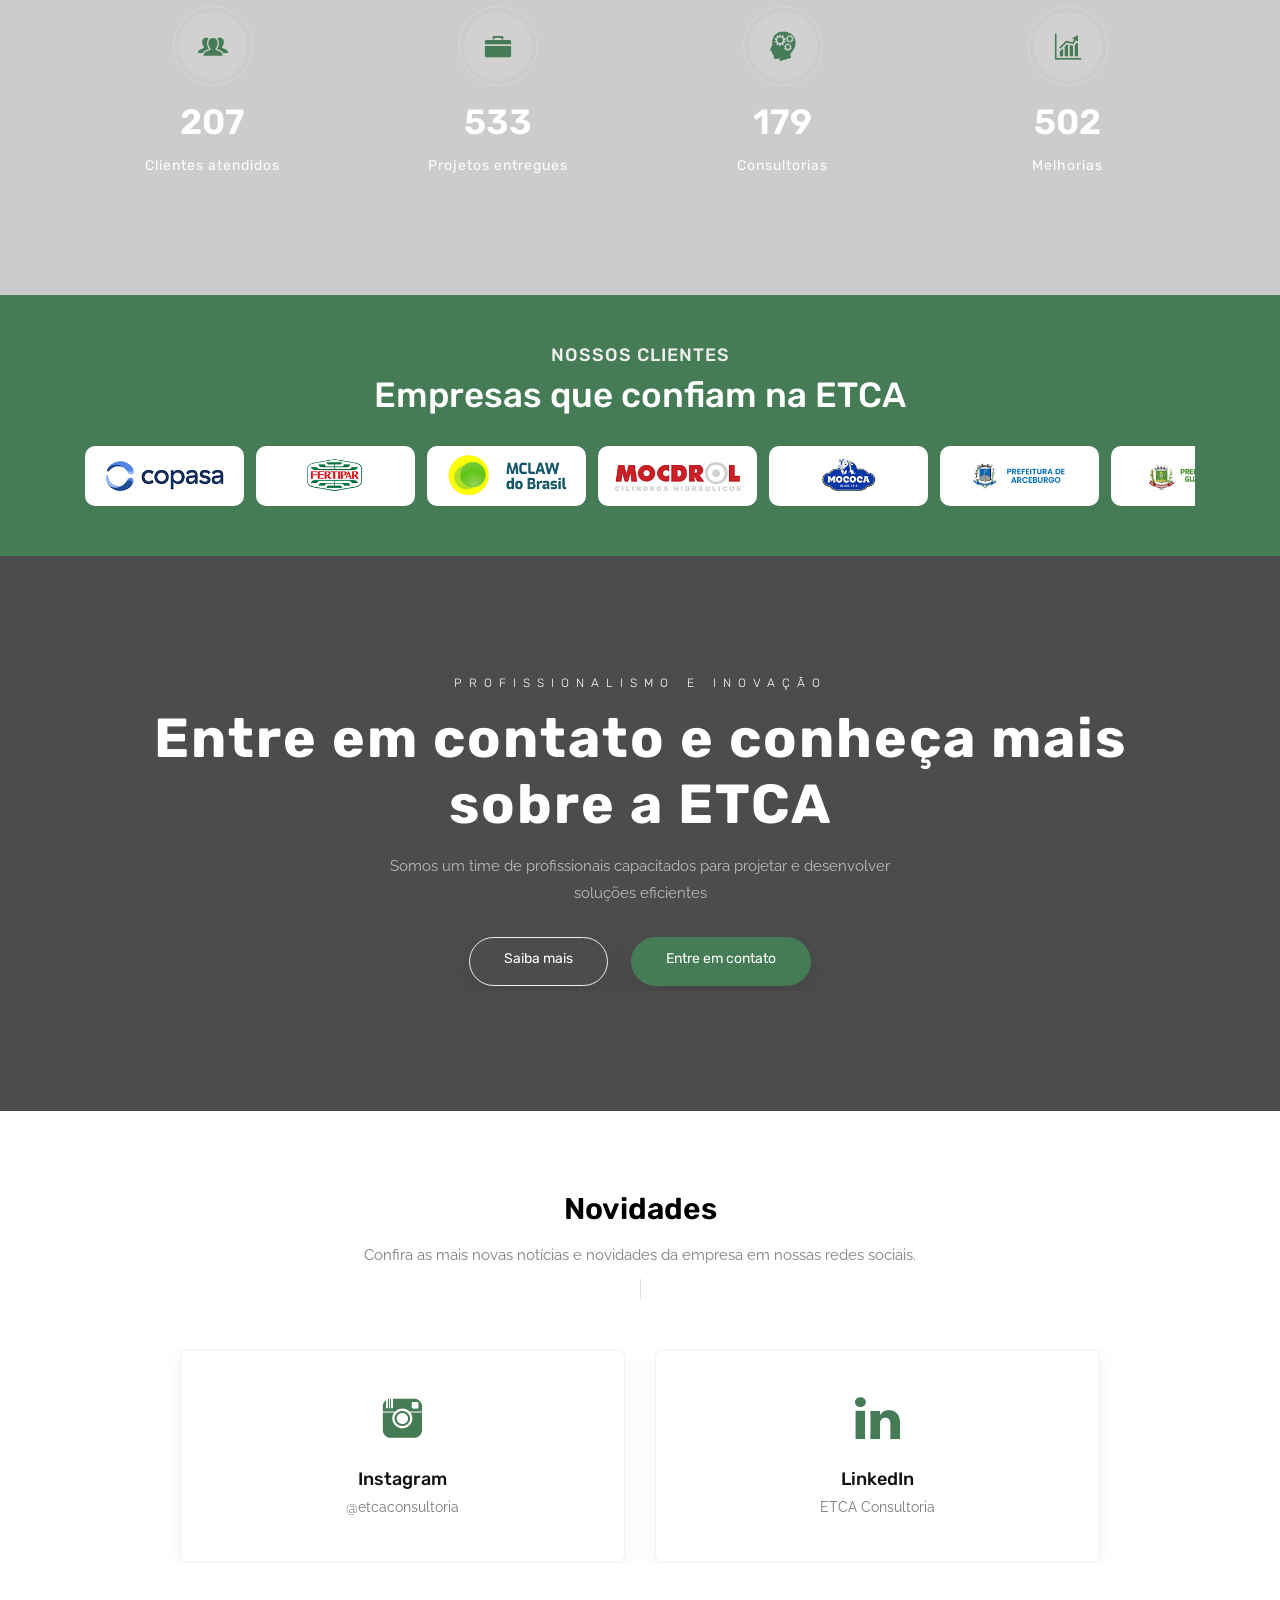
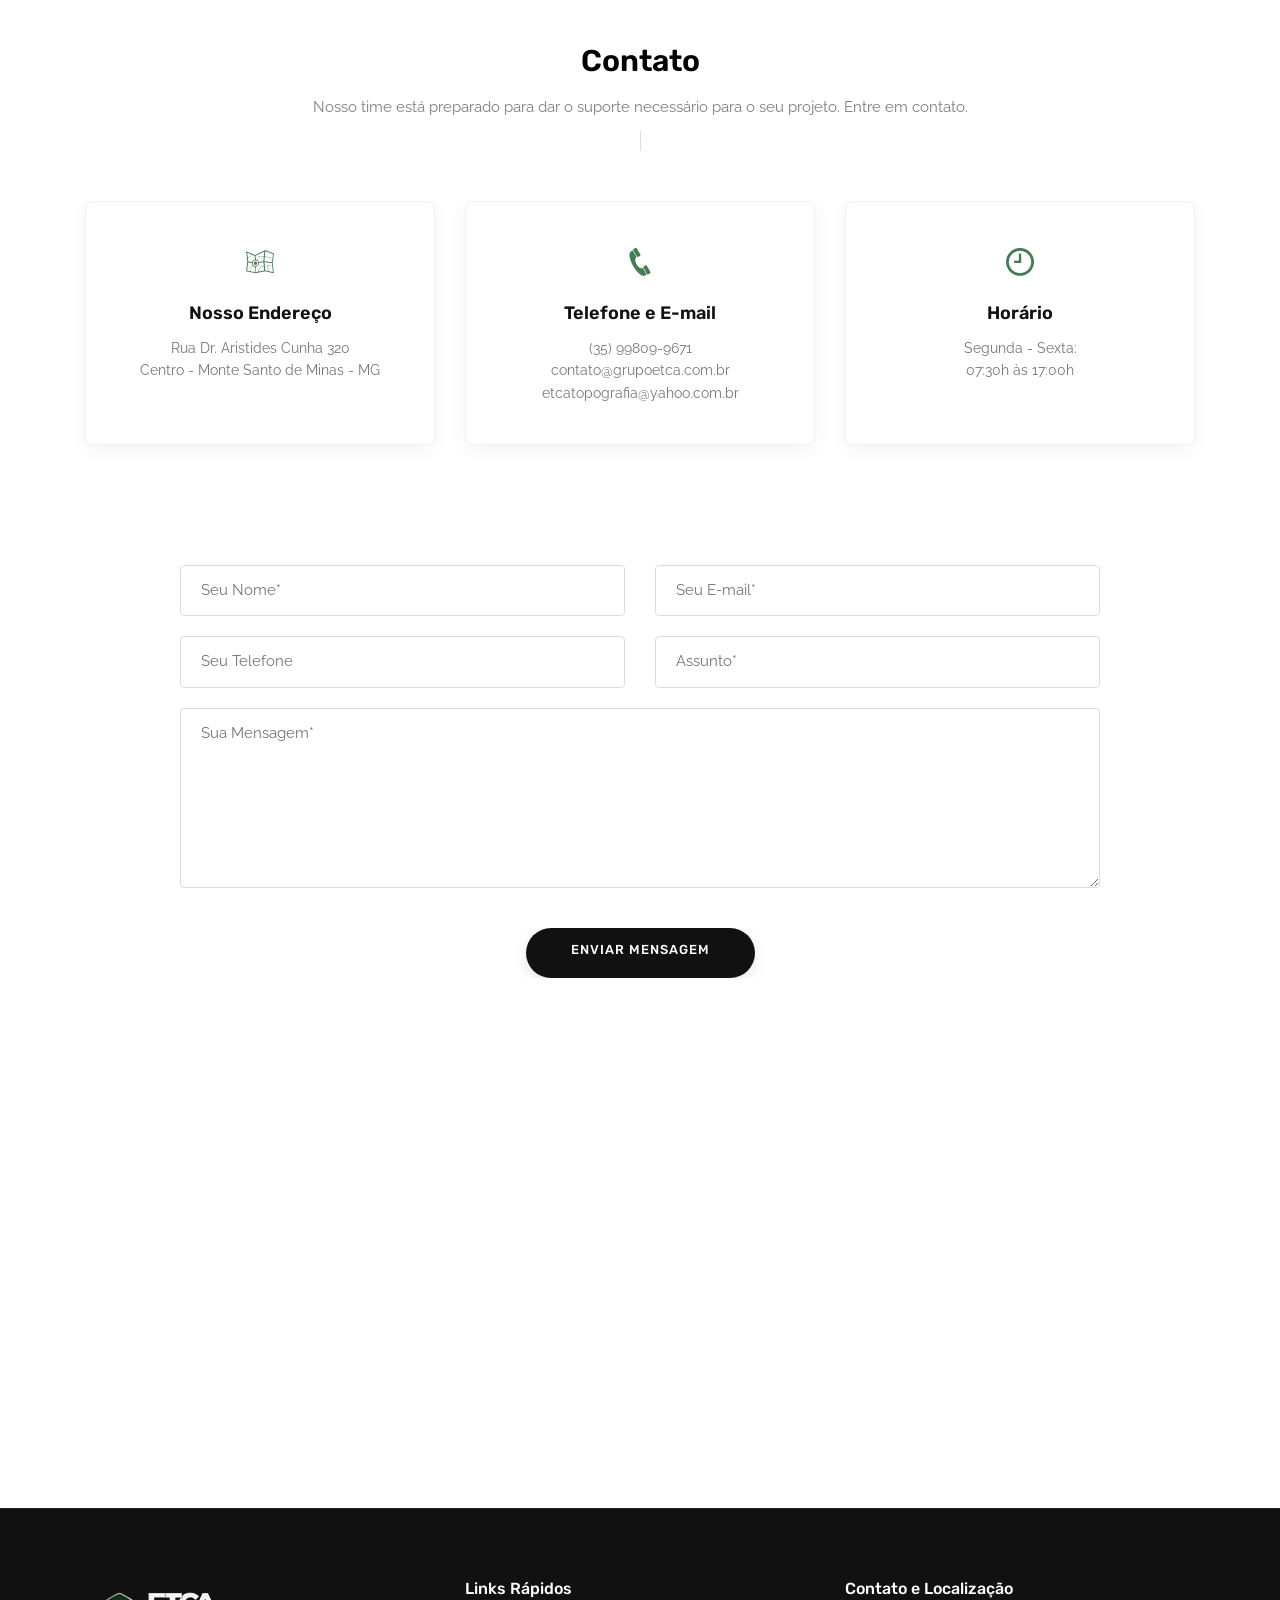
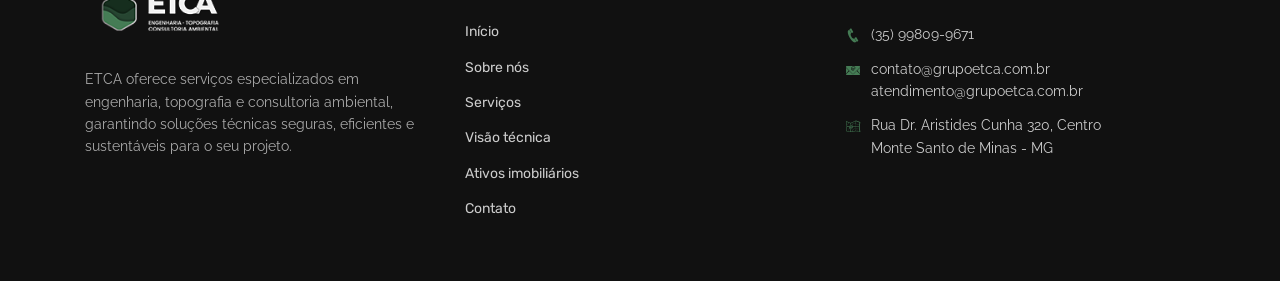
==== commit c3fb6aad: "reformulação de Visão Técnica" ====
--- a/index.html
+++ b/index.html
@@ -638,198 +638,161 @@
                 <div class="gallery text-center full-width">
 
                     <!-- gallery item 1-->
-                    <div class="col-lg-4 col-md-6 items topografia">
-                        <div class="item-img">
-                            <img src="img/portfolio/1.jpg" alt="image">
-                            <div class="item-img-overlay valign">
-                                <div class="overlay-info full-width vertical-center">
-                                    <h6>Levantamento Planialtimétrico para Obra Industrial – Franca/SP</h6>
-                                    <p>Realizamos um levantamento planialtimétrico detalhado em uma área de 50 mil m²
-                                        destinada à construção de um galpão industrial. O estudo forneceu base precisa
-                                        para os projetos arquitetônicos e estruturais, reduzindo riscos de erros durante
-                                        a execução da obra.s</p>
-                                </div>
-                                <a href="img/portfolio/1.jpg" class="popimg">
-                                    <i class="icofont icofont-image"></i>
-                                </a>
+                    <div class="col-lg-4 col-md-6 items topografia" data-project-id="1">
+                        <div class="card-project">
+                            <div class="card-img">
+                                <img src="img/portfolio/1.jpg" alt="Levantamento Planialtimétrico para Obra Industrial">
+                            </div>
+                            <div class="card-body">
+                                <h6>Levantamento Planialtimétrico para Obra Industrial – Franca/SP</h6>
+                                <div class="project-full-desc" style="display: none;">
+                                    Realizamos um levantamento planialtimétrico detalhado em uma área de 50 mil m² destinada à construção de um galpão industrial. O estudo forneceu base precisa para os projetos arquitetônicos e estruturais, reduzindo riscos de erros durante a execução da obra.
+                                </div>
+                                <button class="btn-project saiba-mais-btn">Saiba mais</button>
                             </div>
                         </div>
                     </div>
 
                     <!-- gallery item 2-->
-                    <div class="col-lg-4 col-md-6 items topografia">
-                        <div class="item-img">
-                            <img src="img/portfolio/2.jpg" alt="image">
-                            <div class="item-img-overlay valign">
-                                <div class="overlay-info full-width vertical-center">
-                                    <h6>Regularização Fundiária em Propriedade Rural – Monte Santo de Minas/MG</h6>
-                                    <p>A ETCA realizou o levantamento topográfico e o georreferenciamento de uma fazenda
-                                        de 320 hectares. O trabalho garantiu a adequação às exigências do INCRA,
-                                        possibilitando ao proprietário a emissão de matrícula atualizada e segurança
-                                        jurídica para futuras negociações.</p>
-                                </div>
-                                <a href="img/portfolio/2.jpg" class="popimg">
-                                    <i class="icofont icofont-image"></i>
-                                </a>
+                    <div class="col-lg-4 col-md-6 items topografia" data-project-id="2">
+                        <div class="card-project">
+                            <div class="card-img">
+                                <img src="img/portfolio/2.jpg" alt="Regularização Fundiária em Propriedade Rural">
+                            </div>
+                            <div class="card-body">
+                                <h6>Regularização Fundiária em Propriedade Rural – Monte Santo de Minas/MG</h6>
+                                <div class="project-full-desc" style="display: none;">
+                                    A ETCA realizou o levantamento topográfico e o georreferenciamento de uma fazenda de 320 hectares. O trabalho garantiu a adequação às exigências do INCRA, possibilitando ao proprietário a emissão de matrícula atualizada e segurança jurídica para futuras negociações.
+                                </div>
+                                <button class="btn-project saiba-mais-btn">Saiba mais</button>
                             </div>
                         </div>
                     </div>
 
                     <!-- gallery item 3-->
-                    <div class="col-lg-4 col-md-6 items ambiental">
-                        <div class="item-img">
-                            <img src="img/portfolio/3.jpg" alt="image">
-                            <div class="item-img-overlay valign">
-                                <div class="overlay-info full-width vertical-center">
-                                    <h6>Plano de Recuperação de Área Degradada (PRAD) – Pedreira/SP</h6>
-                                    <p>Após a desativação de uma área de extração mineral, elaboramos e executamos o
-                                        PRAD, incluindo recomposição da vegetação nativa e controle de erosão. O projeto
-                                        resultou na restauração do equilíbrio ecológico e no cumprimento das exigências
-                                        da CETESB.</p>
-                                </div>
-                                <a href="img/portfolio/3.jpg" class="popimg">
-                                    <i class="icofont icofont-image"></i>
-                                </a>
+                    <div class="col-lg-4 col-md-6 items ambiental" data-project-id="3">
+                        <div class="card-project">
+                            <div class="card-img">
+                                <img src="img/portfolio/3.jpg" alt="Plano de Recuperação de Área Degradada (PRAD)">
+                            </div>
+                            <div class="card-body">
+                                <h6>Plano de Recuperação de Área Degradada (PRAD) – Pedreira/SP</h6>
+                                <div class="project-full-desc" style="display: none;">
+                                    Após a desativação de uma área de extração mineral, elaboramos e executamos o PRAD, incluindo recomposição da vegetação nativa e controle de erosão. O projeto resultou na restauração do equilíbrio ecológico e no cumprimento das exigências da CETESB.
+                                </div>
+                                <button class="btn-project saiba-mais-btn">Saiba mais</button>
                             </div>
                         </div>
                     </div>
 
                     <!-- gallery item 4-->
-                    <div class="col-lg-4 col-md-6 items ambiental">
-                        <div class="item-img">
-                            <img src="img/portfolio/4.jpg" alt="image">
-                            <div class="item-img-overlay valign">
-                                <div class="overlay-info full-width vertical-center">
-                                    <h6>Projeto de Loteamento Urbano – Ribeirão Preto/SP</h6>
-                                    <p>Nossa equipe desenvolveu o projeto urbanístico e a implantação de infraestrutura
-                                        básica para um loteamento de 45 unidades residenciais. O serviço incluiu
-                                        topografia detalhada, projeto viário, drenagem pluvial e acompanhamento técnico
-                                        junto aos órgãos municipais.</p>
-                                </div>
-                                <a href="img/portfolio/4.jpg" class="popimg">
-                                    <i class="icofont icofont-image"></i>
-                                </a>
+                    <div class="col-lg-4 col-md-6 items ambiental" data-project-id="4">
+                        <div class="card-project">
+                            <div class="card-img">
+                                <img src="img/portfolio/4.jpg" alt="Projeto de Loteamento Urbano">
+                            </div>
+                            <div class="card-body">
+                                <h6>Projeto de Loteamento Urbano – Ribeirão Preto/SP</h6>
+                                <div class="project-full-desc" style="display: none;">
+                                    Nossa equipe desenvolveu o projeto urbanístico e a implantação de infraestrutura básica para um loteamento de 45 unidades residenciais. O serviço incluiu topografia detalhada, projeto viário, drenagem pluvial e acompanhamento técnico junto aos órgãos municipais.
+                                </div>
+                                <button class="btn-project saiba-mais-btn">Saiba mais</button>
                             </div>
                         </div>
                     </div>
 
                     <!-- gallery item 5-->
-                    <div class="col-lg-4 col-md-6 items engenharia">
-                        <div class="item-img">
-                            <img src="img/portfolio/5.jpg" alt="image">
-                            <div class="item-img-overlay valign">
-                                <div class="overlay-info full-width vertical-center">
-                                    <h6>Licenciamento Ambiental para Pequena Indústria – Campinas/SP</h6>
-                                    <p>A ETCA atuou no processo de Licença Prévia, de Instalação e de Operação de uma
-                                        indústria alimentícia. Foram elaborados estudos ambientais, relatórios técnicos
-                                        e planos de controle ambiental, garantindo a aprovação em tempo hábil e a
-                                        conformidade legal da empresa.</p>
-                                </div>
-                                <a href="img/portfolio/5.jpg" class="popimg">
-                                    <i class="icofont icofont-image"></i>
-                                </a>
+                    <div class="col-lg-4 col-md-6 items engenharia" data-project-id="5">
+                        <div class="card-project">
+                            <div class="card-img">
+                                <img src="img/portfolio/5.jpg" alt="Licenciamento Ambiental para Pequena Indústria">
+                            </div>
+                            <div class="card-body">
+                                <h6>Licenciamento Ambiental para Pequena Indústria – Campinas/SP</h6>
+                                <div class="project-full-desc" style="display: none;">
+                                    A ETCA atuou no processo de Licença Prévia, de Instalação e de Operação de uma indústria alimentícia. Foram elaborados estudos ambientais, relatórios técnicos e planos de controle ambiental, garantindo a aprovação em tempo hábil e a conformidade legal da empresa.
+                                </div>
+                                <button class="btn-project saiba-mais-btn">Saiba mais</button>
                             </div>
                         </div>
                     </div>
 
                     <!-- gallery item 6-->
-                    <div class="col-lg-4 col-md-6 items engenharia">
-                        <div class="item-img">
-                            <img src="img/portfolio/6.jpg" alt="image">
-                            <div class="item-img-overlay valign">
-                                <div class="overlay-info full-width vertical-center">
-                                    <h6>Projeto Estrutural e Hidráulico para Condomínio – Poços de Caldas/MG</h6>
-                                    <p>Desenvolvemos projetos de fundações, estruturas e sistemas hidráulicos para um
-                                        condomínio de médio porte. Nossa equipe garantiu soluções técnicas otimizadas,
-                                        com foco em segurança, eficiência de recursos e redução de custos para o
-                                        empreendimento.</p>
-                                </div>
-                                <a href="img/portfolio/6.jpg" class="popimg">
-                                    <i class="icofont icofont-image"></i>
-                                </a>
+                    <div class="col-lg-4 col-md-6 items engenharia" data-project-id="6">
+                        <div class="card-project">
+                            <div class="card-img">
+                                <img src="img/portfolio/6.jpg" alt="Projeto Estrutural e Hidráulico para Condomínio">
+                            </div>
+                            <div class="card-body">
+                                <h6>Projeto Estrutural e Hidráulico para Condomínio – Poços de Caldas/MG</h6>
+                                <div class="project-full-desc" style="display: none;">
+                                    Desenvolvemos projetos de fundações, estruturas e sistemas hidráulicos para um condomínio de médio porte. Nossa equipe garantiu soluções técnicas otimizadas, com foco em segurança, eficiência de recursos e redução de custos para o empreendimento.
+                                </div>
+                                <button class="btn-project saiba-mais-btn">Saiba mais</button>
                             </div>
                         </div>
                     </div>
 
                     <!-- gallery item 7 -->
-                    <div class="col-lg-4 col-md-6 items ambiental">
-                        <div class="item-img">
-                            <img src="img/portfolio/7.jpg" alt="image">
-                            <div class="item-img-overlay valign">
-                                <div class="overlay-info full-width vertical-center">
-                                    <h6>Projeto de Infraestrutura Viária – São Sebastião do Paraíso/MG</h6>
-                                    <p>A ETCA elaborou o projeto de pavimentação e drenagem de um conjunto de vias
-                                        urbanas, incluindo dimensionamento estrutural do pavimento e sistema de captação
-                                        de águas pluviais. O trabalho trouxe maior durabilidade à obra e melhorou a
-                                        mobilidade urbana.</p>
-                                </div>
-                                <a href="img/portfolio/7.jpg" class="popimg">
-                                    <i class="icofont icofont-image"></i>
-                                </a>
-                            </div>
-                        </div>
-                    </div>
-
+                    <div class="col-lg-4 col-md-6 items ambiental" data-project-id="7">
+                        <div class="card-project">
+                            <div class="card-img">
+                                <img src="img/portfolio/7.jpg" alt="Projeto de Infraestrutura Viária">
+                            </div>
+                            <div class="card-body">
+                                <h6>Projeto de Infraestrutura Viária – São Sebastião do Paraíso/MG</h6>
+                                <div class="project-full-desc" style="display: none;">
+                                    A ETCA elaborou o projeto de pavimentação e drenagem de um conjunto de vias urbanas, incluindo dimensionamento estrutural do pavimento e sistema de captação de águas pluviais. O trabalho trouxe maior durabilidade à obra e melhorou a mobilidade urbana.
+                                </div>
+                                <button class="btn-project saiba-mais-btn">Saiba mais</button>
+                            </div>
+                        </div>
+                    </div>
 
                     <!-- gallery item 8-->
-                    <div class="col-lg-4 col-md-6 items engenharia">
-                        <div class="item-img">
-                            <img src="img/portfolio/8.jpg" alt="image">
-                            <div class="item-img-overlay valign">
-                                <div class="overlay-info full-width vertical-center">
-                                    <h6>Georreferenciamento</h6>
-                                    <p>O georreferenciamento de imóveis rurais é um procedimento técnico essencial para
-                                        garantir a correta identificação, localização e delimitação de uma propriedade,
-                                        utilizando coordenadas geográficas referenciadas ao Sistema Geodésico
-                                        Brasileiro. Regulamentado pelo INCRA, esse processo passou a ser indispensável
-                                        para assegurar a regularidade jurídica dos imóveis rurais, especialmente em
-                                        situações que envolvem alterações na matrícula, como desmembramentos,
-                                        unificações, inventários, usucapião e transações de compra e venda.</p>
-                                </div>
-                                <a href="img/portfolio/8.jpg" class="popimg">
-                                    <i class="icofont icofont-image"></i>
-                                </a>
-                            </div>
-                        </div>
-                    </div>
-
+                    <div class="col-lg-4 col-md-6 items engenharia" data-project-id="8">
+                        <div class="card-project">
+                            <div class="card-img">
+                                <img src="img/portfolio/8.jpg" alt="Georreferenciamento">
+                            </div>
+                            <div class="card-body">
+                                <h6>Georreferenciamento</h6>
+                                <div class="project-full-desc" style="display: none;">
+                                    O georreferenciamento de imóveis rurais é um procedimento técnico essencial para garantir a correta identificação, localização e delimitação de uma propriedade, utilizando coordenadas geográficas referenciadas ao Sistema Geodésico Brasileiro. Regulamentado pelo INCRA, esse processo passou a ser indispensável para assegurar a regularidade jurídica dos imóveis rurais, especialmente em situações que envolvem alterações na matrícula, como desmembramentos, unificações, inventários, usucapião e transações de compra e venda.
+                                </div>
+                                <button class="btn-project saiba-mais-btn">Saiba mais</button>
+                            </div>
+                        </div>
+                    </div>
 
                     <!-- gallery item 9-->
-                    <div class="col-lg-4 col-md-6 items engenharia">
-                        <div class="item-img">
-                            <img src="img/portfolio/6.jpg" alt="image">
-                            <div class="item-img-overlay valign">
-                                <div class="overlay-info full-width vertical-center">
-                                    <h6>Vazio</h6>
-                                    <p>Desenvolvemos projetos de fundações, estruturas e sistemas hidráulicos para um
-                                        condomínio de médio porte. Nossa equipe garantiu soluções técnicas otimizadas,
-                                        com foco em segurança, eficiência de recursos e redução de custos para o
-                                        empreendimento.</p>
-                                </div>
-                                <a href="img/portfolio/6.jpg" class="popimg">
-                                    <i class="icofont icofont-image"></i>
-                                </a>
-                            </div>
-                        </div>
-                    </div>
-
+                    <div class="col-lg-4 col-md-6 items engenharia" data-project-id="9">
+                        <div class="card-project">
+                            <div class="card-img">
+                                <img src="img/portfolio/6.jpg" alt="Vazio">
+                            </div>
+                            <div class="card-body">
+                                <h6>Vazio</h6>
+                                <div class="project-full-desc" style="display: none;">
+                                    Desenvolvemos projetos de fundações, estruturas e sistemas hidráulicos para um condomínio de médio porte. Nossa equipe garantiu soluções técnicas otimizadas, com foco em segurança, eficiência de recursos e redução de custos para o empreendimento.
+                                </div>
+                                <button class="btn-project saiba-mais-btn">Saiba mais</button>
+                            </div>
+                        </div>
+                    </div>
 
                     <!-- gallery item 10-->
-                    <div class="col-lg-4 col-md-6 items engenharia">
-                        <div class="item-img">
-                            <img src="img/portfolio/9.jpg" alt="image">
-                            <div class="item-img-overlay valign">
-                                <div class="overlay-info full-width vertical-center">
-                                    <h6>Outorga de Direitos de Uso da Água</h6>
-                                    <p>A Outorga de Direito de Uso de Recursos Hídricos é um instrumento legal que
-                                        autoriza o uso da água de rios, córregos, nascentes, lagos ou aquíferos
-                                        subterrâneos para determinadas finalidades. No Brasil, esse controle é
-                                        estabelecido pela Política Nacional de Recursos Hídricos (Lei nº 9.433/1997),
-                                        que define a água como um bem público e de uso limitado.</p>
-                                </div>
-                                <a href="img/portfolio/9.jpg" class="popimg">
-                                    <i class="icofont icofont-image"></i>
-                                </a>
+                    <div class="col-lg-4 col-md-6 items engenharia" data-project-id="10">
+                        <div class="card-project">
+                            <div class="card-img">
+                                <img src="img/portfolio/9.jpg" alt="Outorga de Direitos de Uso da Água">
+                            </div>
+                            <div class="card-body">
+                                <h6>Outorga de Direitos de Uso da Água</h6>
+                                <div class="project-full-desc" style="display: none;">
+                                    A Outorga de Direito de Uso de Recursos Hídricos é um instrumento legal que autoriza o uso da água de rios, córregos, nascentes, lagos ou aquíferos subterrâneos para determinadas finalidades. No Brasil, esse controle é estabelecido pela Política Nacional de Recursos Hídricos (Lei nº 9.433/1997), que define a água como um bem público e de uso limitado.
+                                </div>
+                                <button class="btn-project saiba-mais-btn">Saiba mais</button>
                             </div>
                         </div>
                     </div>
@@ -1593,6 +1556,21 @@
         });
     </script>
 
+    <!-- Project Modal Overlay -->
+    <div id="project-modal" class="project-modal-overlay">
+        <div class="project-modal-content">
+            <span class="project-modal-close" id="close-project-modal">&times;</span>
+            <h3 class="modal-title" id="modal-project-title">Título do Projeto</h3>
+            <div class="modal-desc" id="modal-project-desc">
+                Descrição detalhada do projeto...
+            </div>
+            <h4 class="modal-gallery-title">Galeria de Fotos</h4>
+            <div class="modal-gallery-grid" id="modal-project-gallery">
+                <!-- Grid de 3 imagens injetadas dinamicamente via JS -->
+            </div>
+        </div>
+    </div>
+
 </body>
 
 </html>
--- a/css/style.css
+++ b/css/style.css
@@ -1265,58 +1265,203 @@
 }
 
 .portfolio .items {
-  padding: 0 10px;
-  margin-top: 20px;
-}
-
-.portfolio .item-img {
-  position: relative;
+  padding: 0 15px;
+  margin-top: 30px;
+}
+
+/* New Project Cards */
+.card-project {
+  background: #fff;
+  border-radius: 8px;
+  box-shadow: 0 2px 10px rgba(0, 0, 0, 0.08);
   overflow: hidden;
-}
-
-.portfolio .item-img:hover .item-img-overlay {
+  transition: box-shadow 0.2s;
+  height: 100%;
+  display: flex;
+  flex-direction: column;
+  text-align: left;
+  margin-bottom: 30px;
+}
+
+.card-project .card-img {
+  overflow: hidden;
+  height: 200px;
+  display: flex;
+  align-items: center;
+  justify-content: center;
+}
+
+.card-project .card-img img {
+  width: 100%;
+  height: 100%;
+  object-fit: cover;
+  transition: transform 0.4s cubic-bezier(.25, .8, .25, 1);
+}
+
+.card-project .card-img:hover img {
+  transform: scale(1.08);
+}
+
+.card-project .card-body {
+  padding: 20px;
+  flex: 1;
+  display: flex;
+  flex-direction: column;
+  justify-content: space-between;
+}
+
+.card-project .card-body h6 {
+  font-size: 16px;
+  font-weight: 600;
+  margin-bottom: 15px;
+  color: #111;
+  font-family: 'Rubik', sans-serif;
+  line-height: 1.4;
+  text-align: left;
+}
+
+.card-project .btn-project {
+  margin-top: 10px;
+  background: #457c55;
+  color: #fff;
+  border-radius: 4px;
+  padding: 8px 16px;
+  text-decoration: none;
+  transition: background 0.2s;
+  border: none;
+  display: inline-block;
+  font-family: 'Rubik', sans-serif;
+  font-size: 14px;
+  font-weight: 500;
+  cursor: pointer;
+  width: fit-content;
+  text-align: center;
+}
+
+.card-project .btn-project:hover {
+  background: #2e5439;
+  color: #fff;
+}
+
+/* Project Modal Overlay */
+.project-modal-overlay {
+  display: none;
+  position: fixed;
+  z-index: 99999;
+  left: 0;
+  top: 0;
+  width: 100%;
+  height: 100%;
+  overflow: auto;
+  background-color: rgba(0, 0, 0, 0.7);
+  backdrop-filter: blur(5px);
+  opacity: 0;
+  transition: opacity 0.3s ease;
+}
+
+.project-modal-overlay.active {
+  display: block;
   opacity: 1;
-  -webkit-transform: translateY(0);
+}
+
+/* Modal Content Box */
+.project-modal-content {
+  background-color: #fff;
+  margin: 5% auto;
+  padding: 30px;
+  border-radius: 8px;
+  width: 90%;
+  max-width: 800px;
+  box-shadow: 0 5px 30px rgba(0, 0, 0, 0.3);
+  position: relative;
+  transform: translateY(-50px);
+  transition: transform 0.3s ease;
+}
+
+.project-modal-overlay.active .project-modal-content {
   transform: translateY(0);
 }
 
-.portfolio .item-img:hover h6 {
-  -webkit-transform: translateY(0);
-  transform: translateY(0);
-}
-
-.portfolio .item-img h6 {
+/* Close Button */
+.project-modal-close {
+  color: #aaa;
+  position: absolute;
+  top: 15px;
+  right: 20px;
+  font-size: 28px;
+  font-weight: bold;
+  cursor: pointer;
+  transition: color 0.2s;
+}
+
+.project-modal-close:hover,
+.project-modal-close:focus {
+  color: #111;
+  text-decoration: none;
+}
+
+/* Modal Typography */
+.project-modal-content .modal-title {
+  font-family: 'Rubik', sans-serif;
+  font-size: 22px;
   font-weight: 600;
-  position: relative;
-  margin-bottom: 5px;
-  -webkit-transform: translateY(-15px);
-  transform: translateY(-15px);
-  -webkit-transition: all .5s;
-  transition: all .5s;
-}
-
-.portfolio .item-img-overlay {
-  position: absolute;
-  top: 5px;
-  left: 5px;
-  right: 5px;
-  bottom: 5px;
-  background: rgba(0, 0, 0, 0.9);
-  color: #fff;
-  opacity: 0;
-  -webkit-transition: all .5s;
-  transition: all .5s;
-  z-index: 2;
-  -webkit-transform: translateY(10px);
-  transform: translateY(10px);
-}
-
-.portfolio .item-img-overlay a {
-  font-size: 30px;
-  position: absolute;
-  bottom: 15px;
-  right: 15px;
-  color: #457c55;
+  color: #111;
+  margin-top: 10px;
+  margin-bottom: 15px;
+  border-bottom: 2px solid #457c55;
+  padding-bottom: 10px;
+}
+
+.project-modal-content .modal-desc {
+  font-family: 'Raleway', sans-serif;
+  font-size: 15px;
+  color: #555;
+  line-height: 1.8;
+  margin-bottom: 30px;
+}
+
+.project-modal-content .modal-gallery-title {
+  font-family: 'Rubik', sans-serif;
+  font-size: 16px;
+  font-weight: 600;
+  color: #111;
+  margin-bottom: 15px;
+}
+
+/* Gallery Grid */
+.modal-gallery-grid {
+  display: grid;
+  grid-template-columns: repeat(3, 1fr);
+  gap: 15px;
+}
+
+.modal-gallery-grid img {
+  width: 100%;
+  height: 150px;
+  object-fit: cover;
+  border-radius: 6px;
+  box-shadow: 0 2px 8px rgba(0, 0, 0, 0.1);
+  transition: transform 0.2s ease;
+  cursor: pointer;
+}
+
+.modal-gallery-grid img:hover {
+  transform: scale(1.03);
+}
+
+/* Responsive Modal */
+@media (max-width: 767px) {
+  .project-modal-content {
+    margin: 15% auto;
+    padding: 20px;
+    width: 95%;
+  }
+  .modal-gallery-grid {
+    grid-template-columns: 1fr;
+  }
+  .modal-gallery-grid img {
+    height: 180px;
+  }
 }
 
 /* ----------------------------------------------------------------
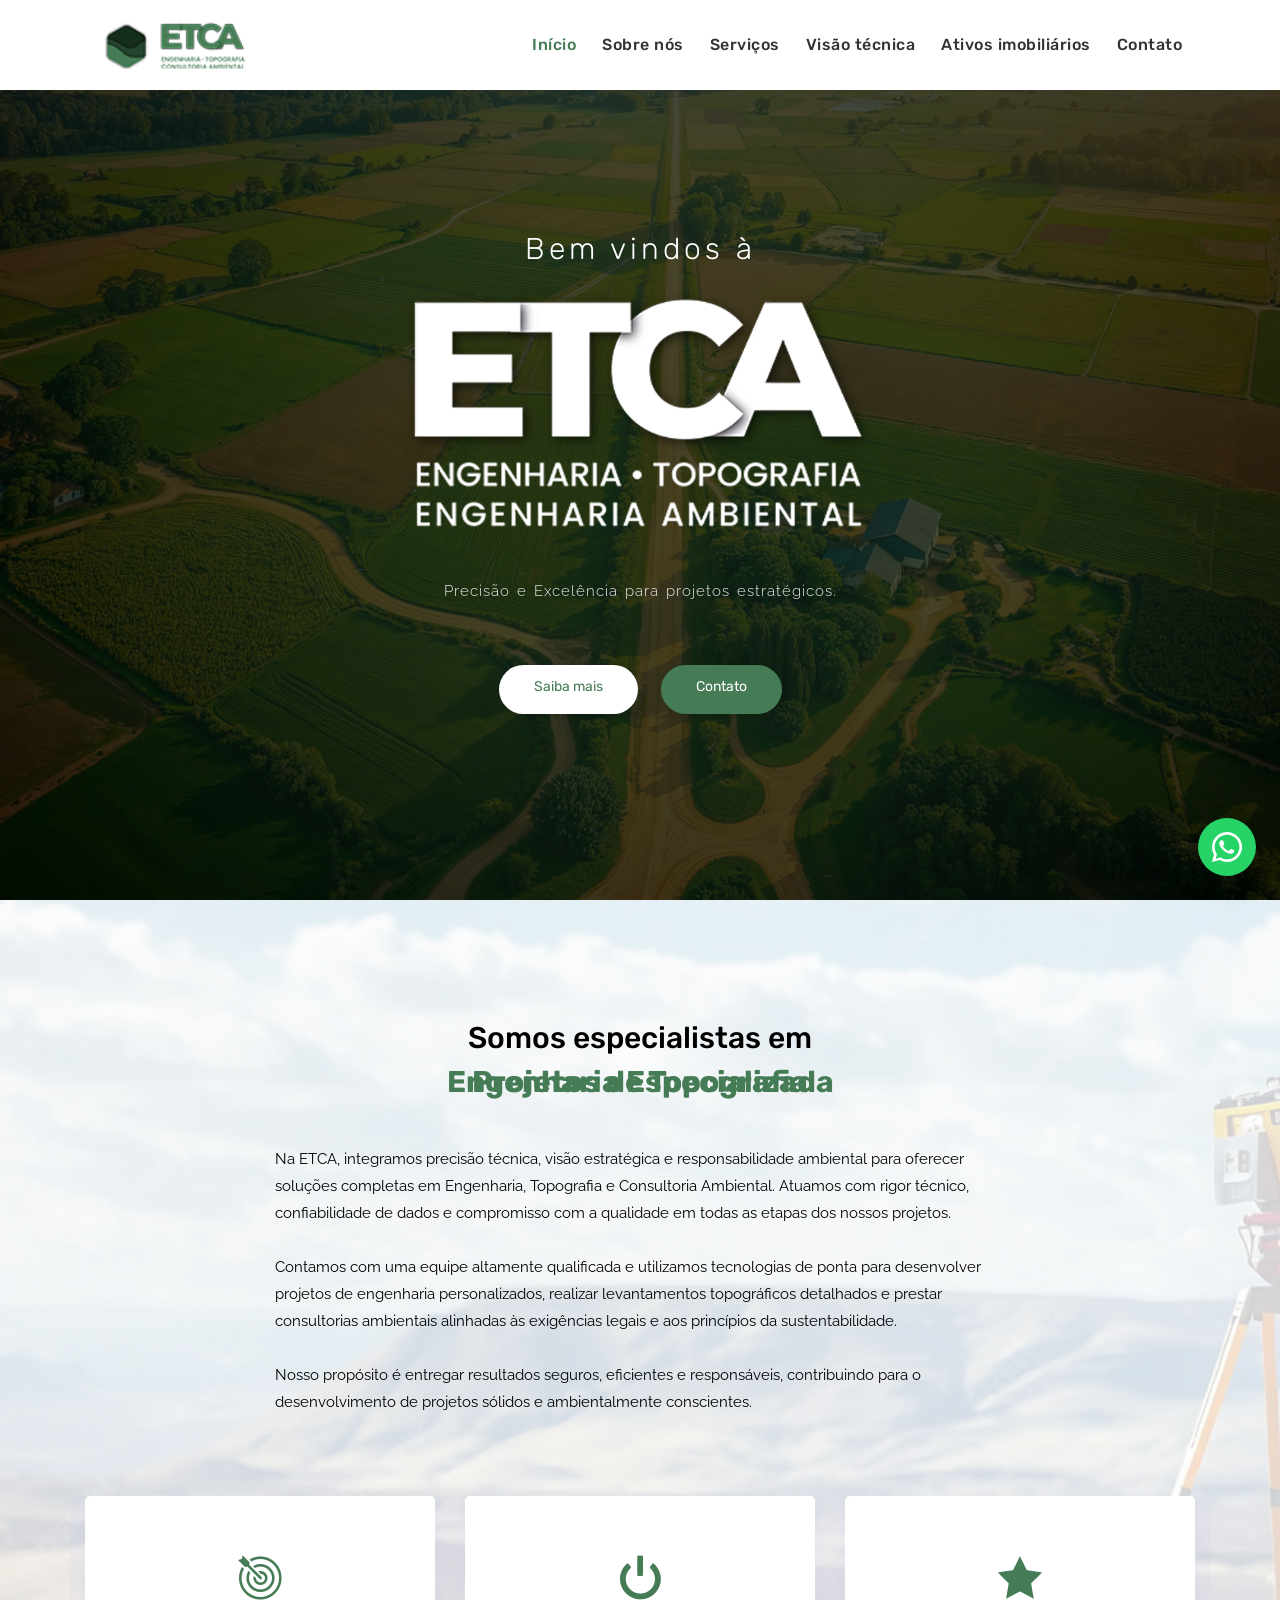
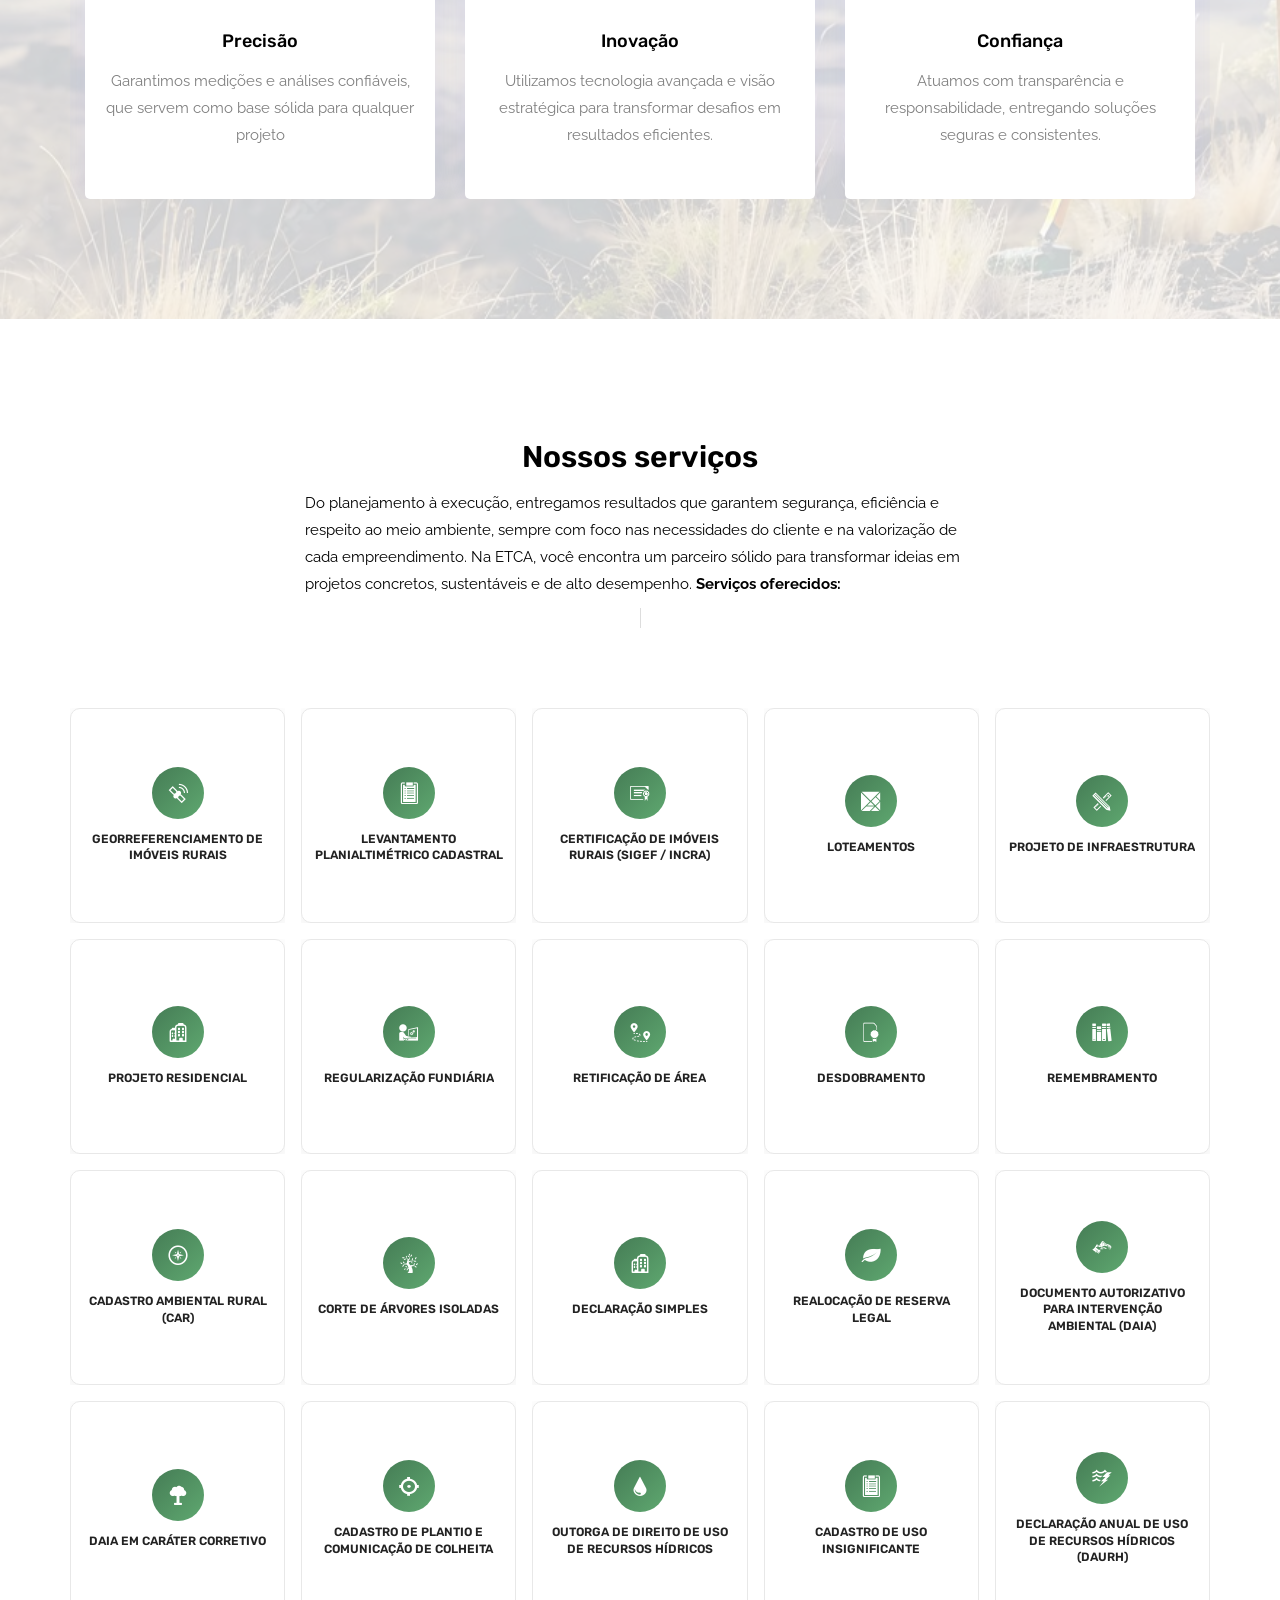
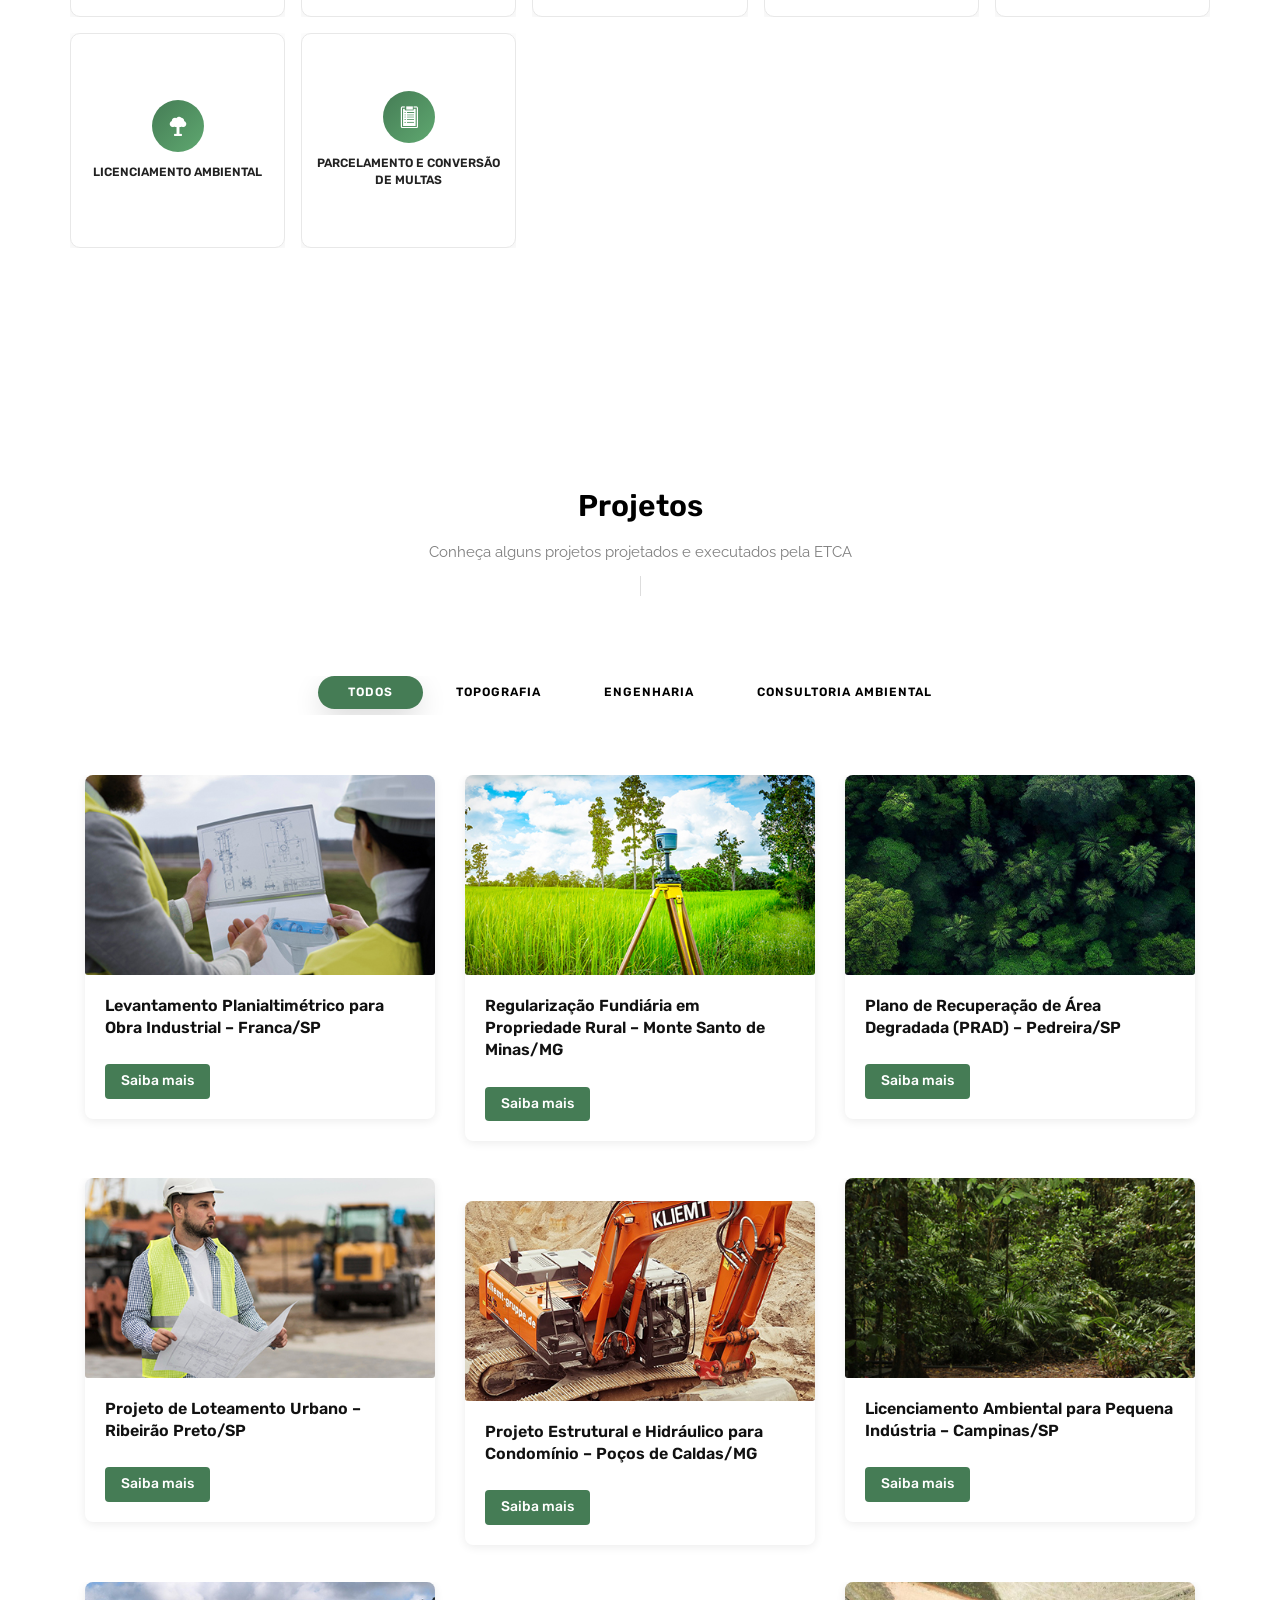
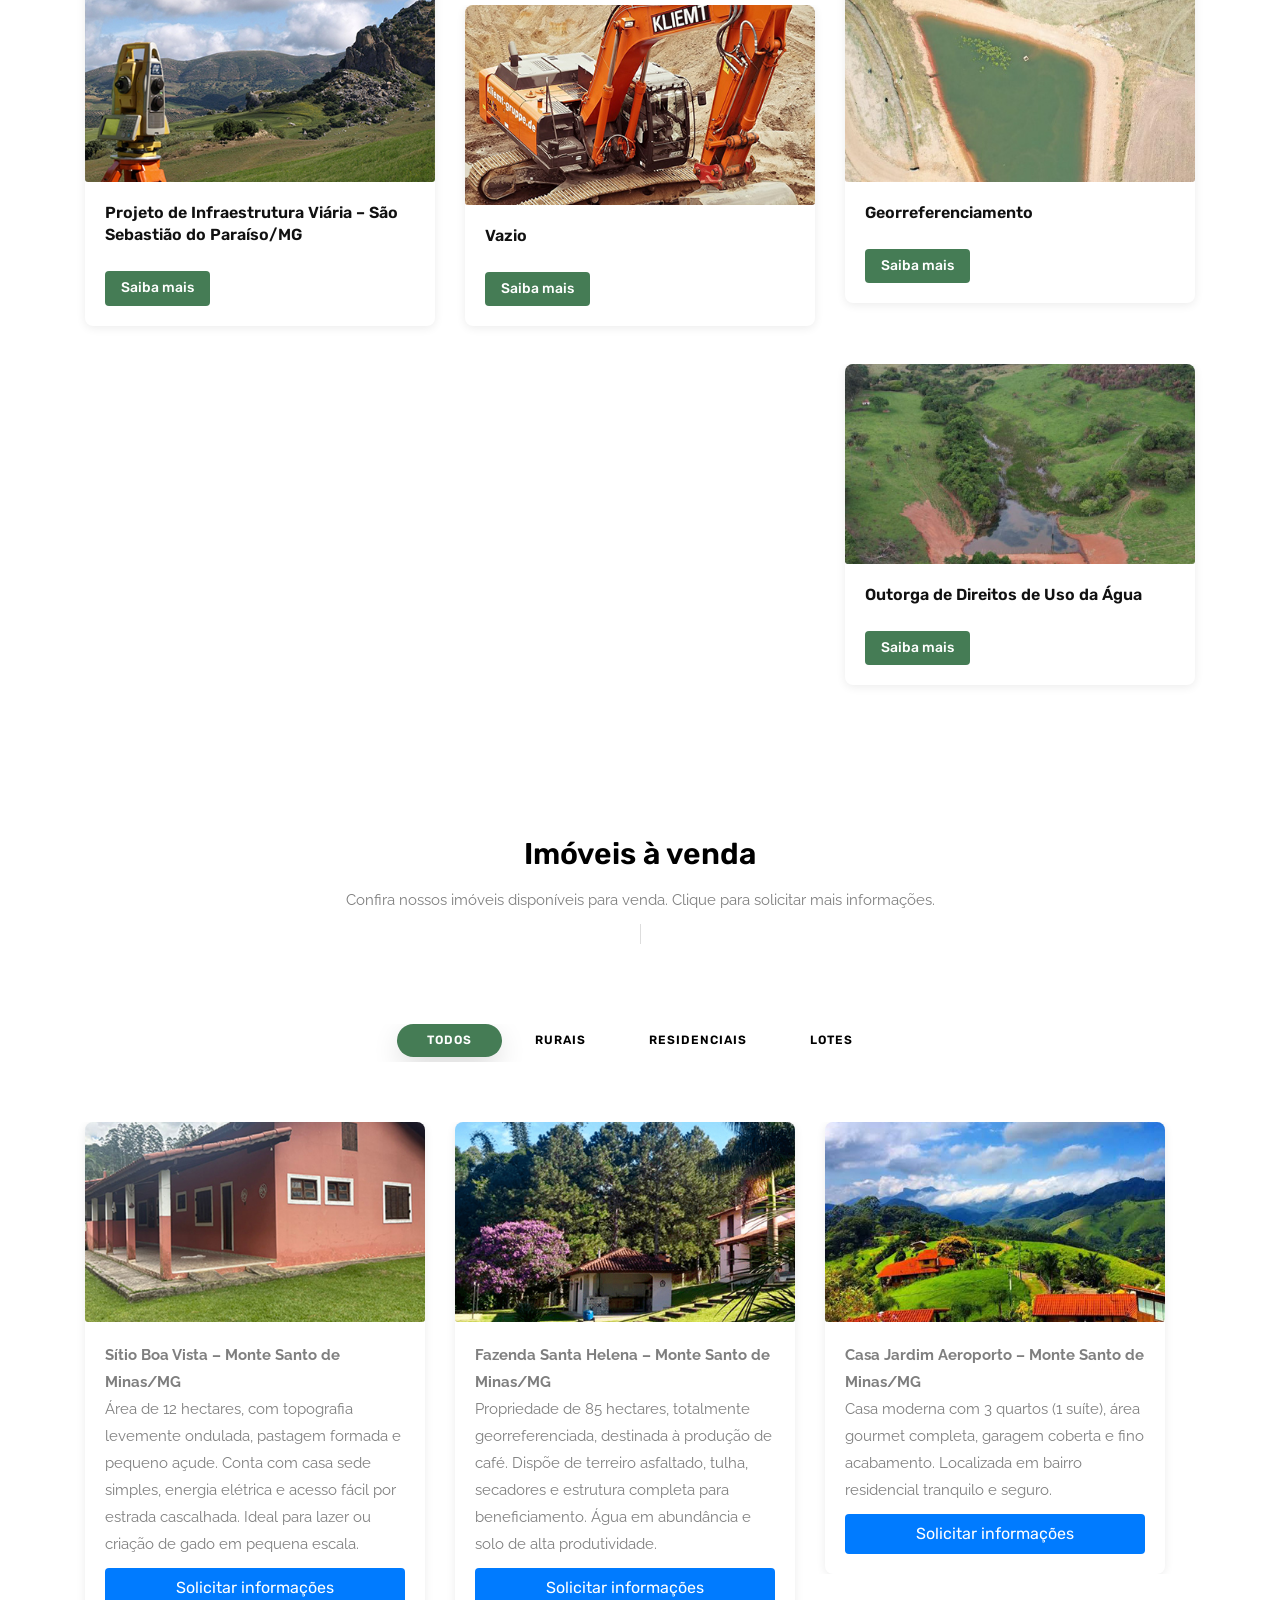
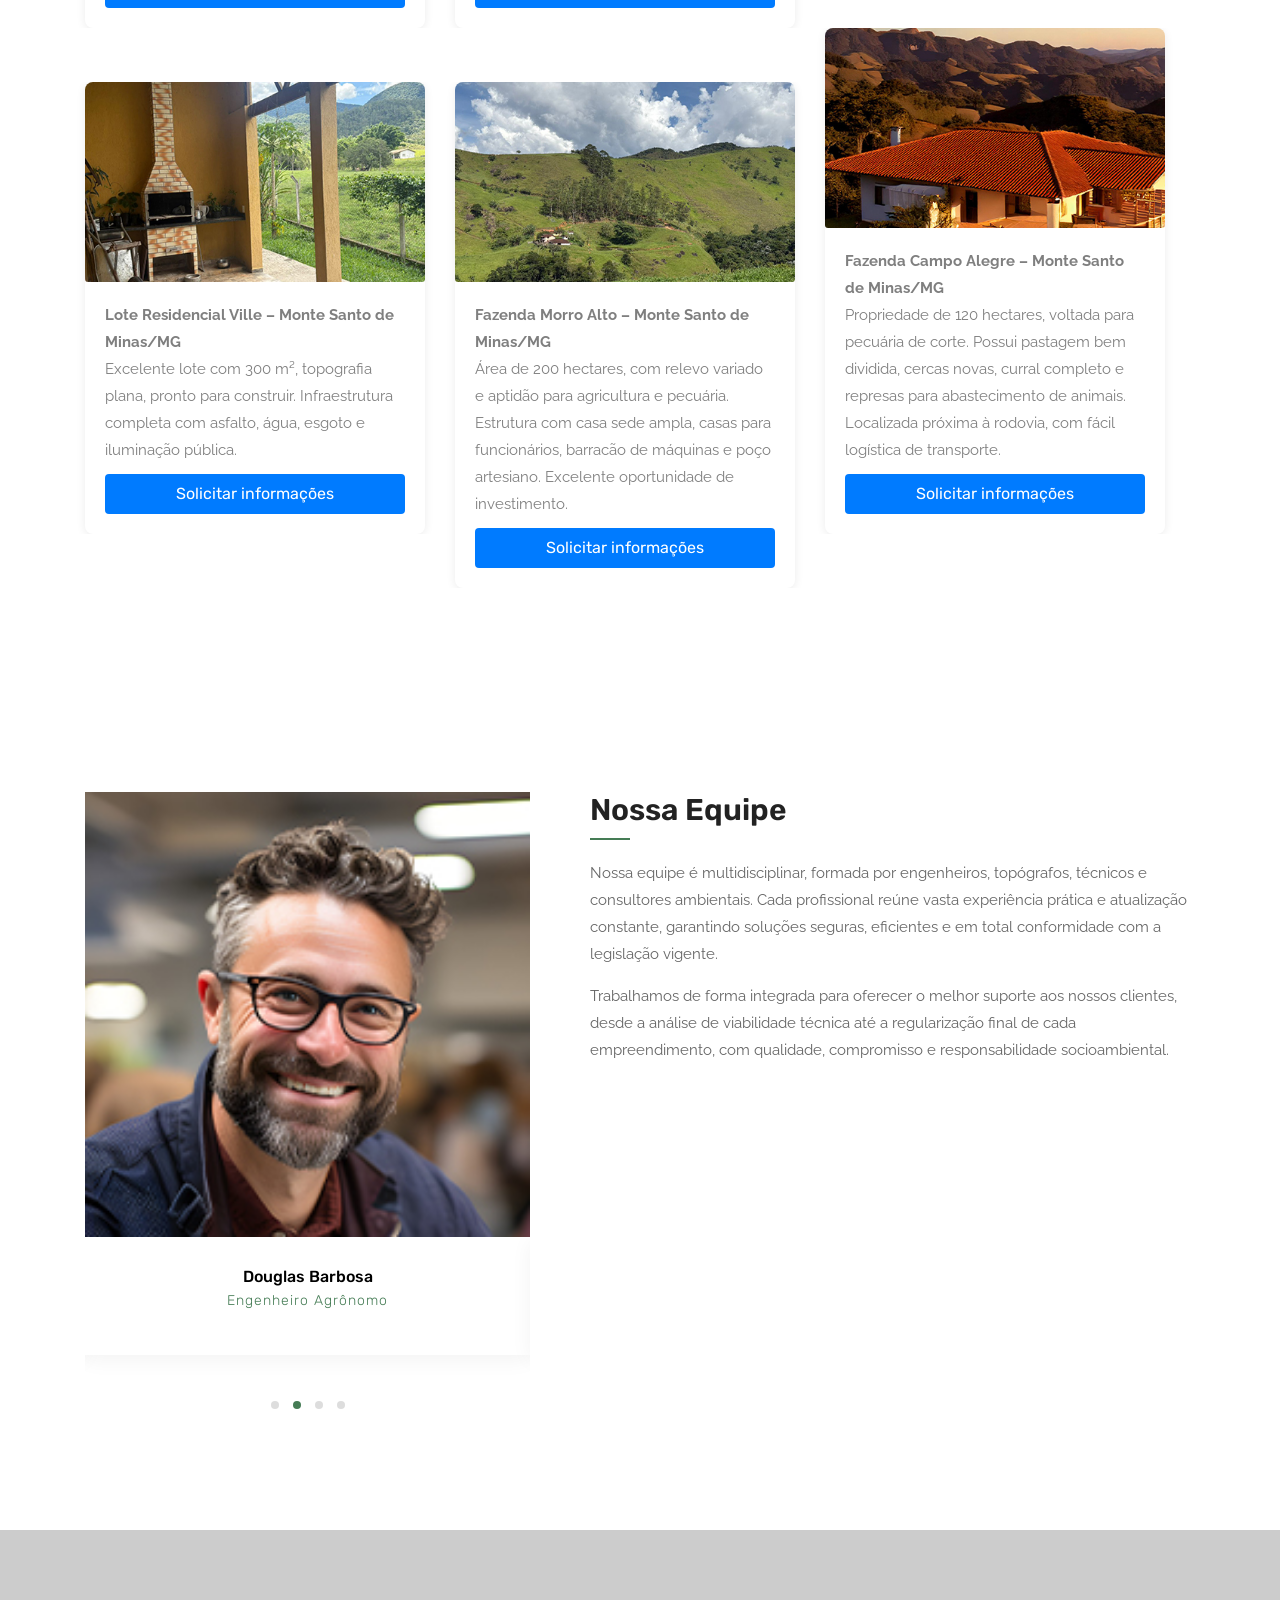
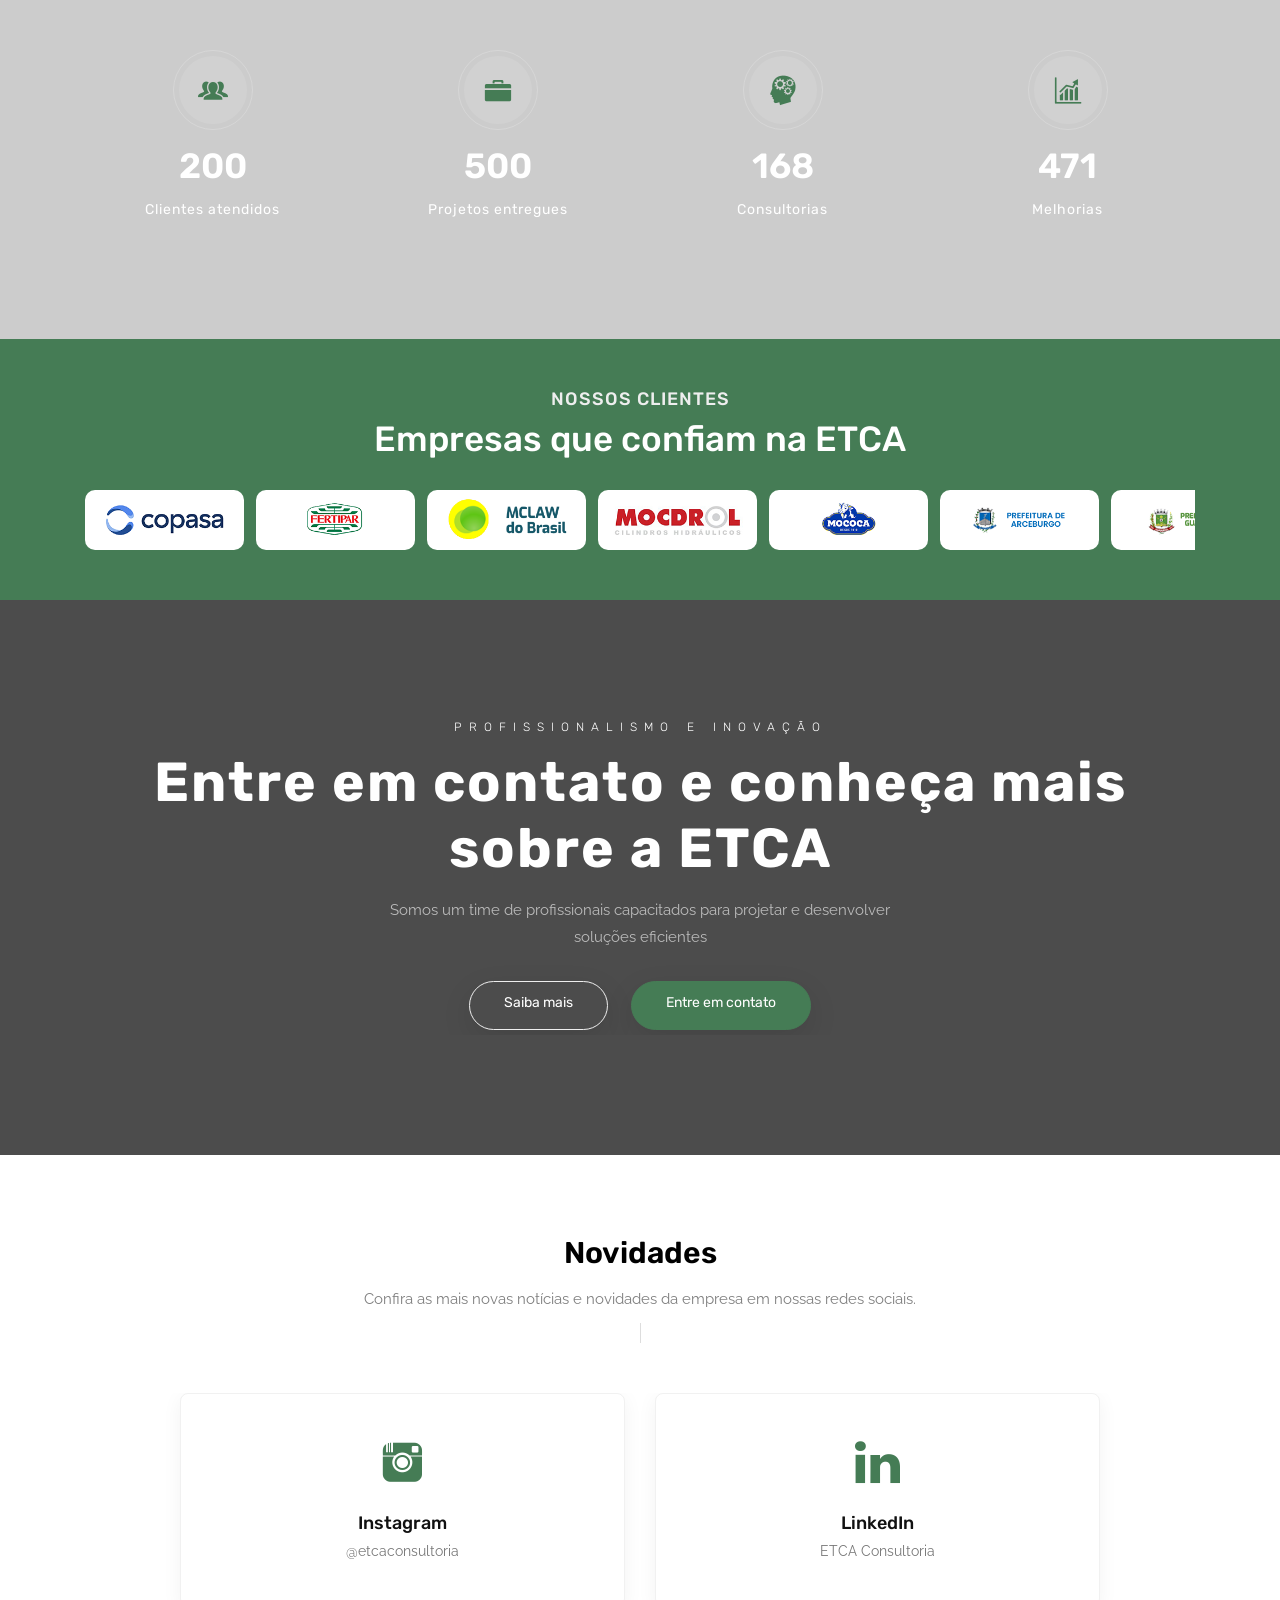
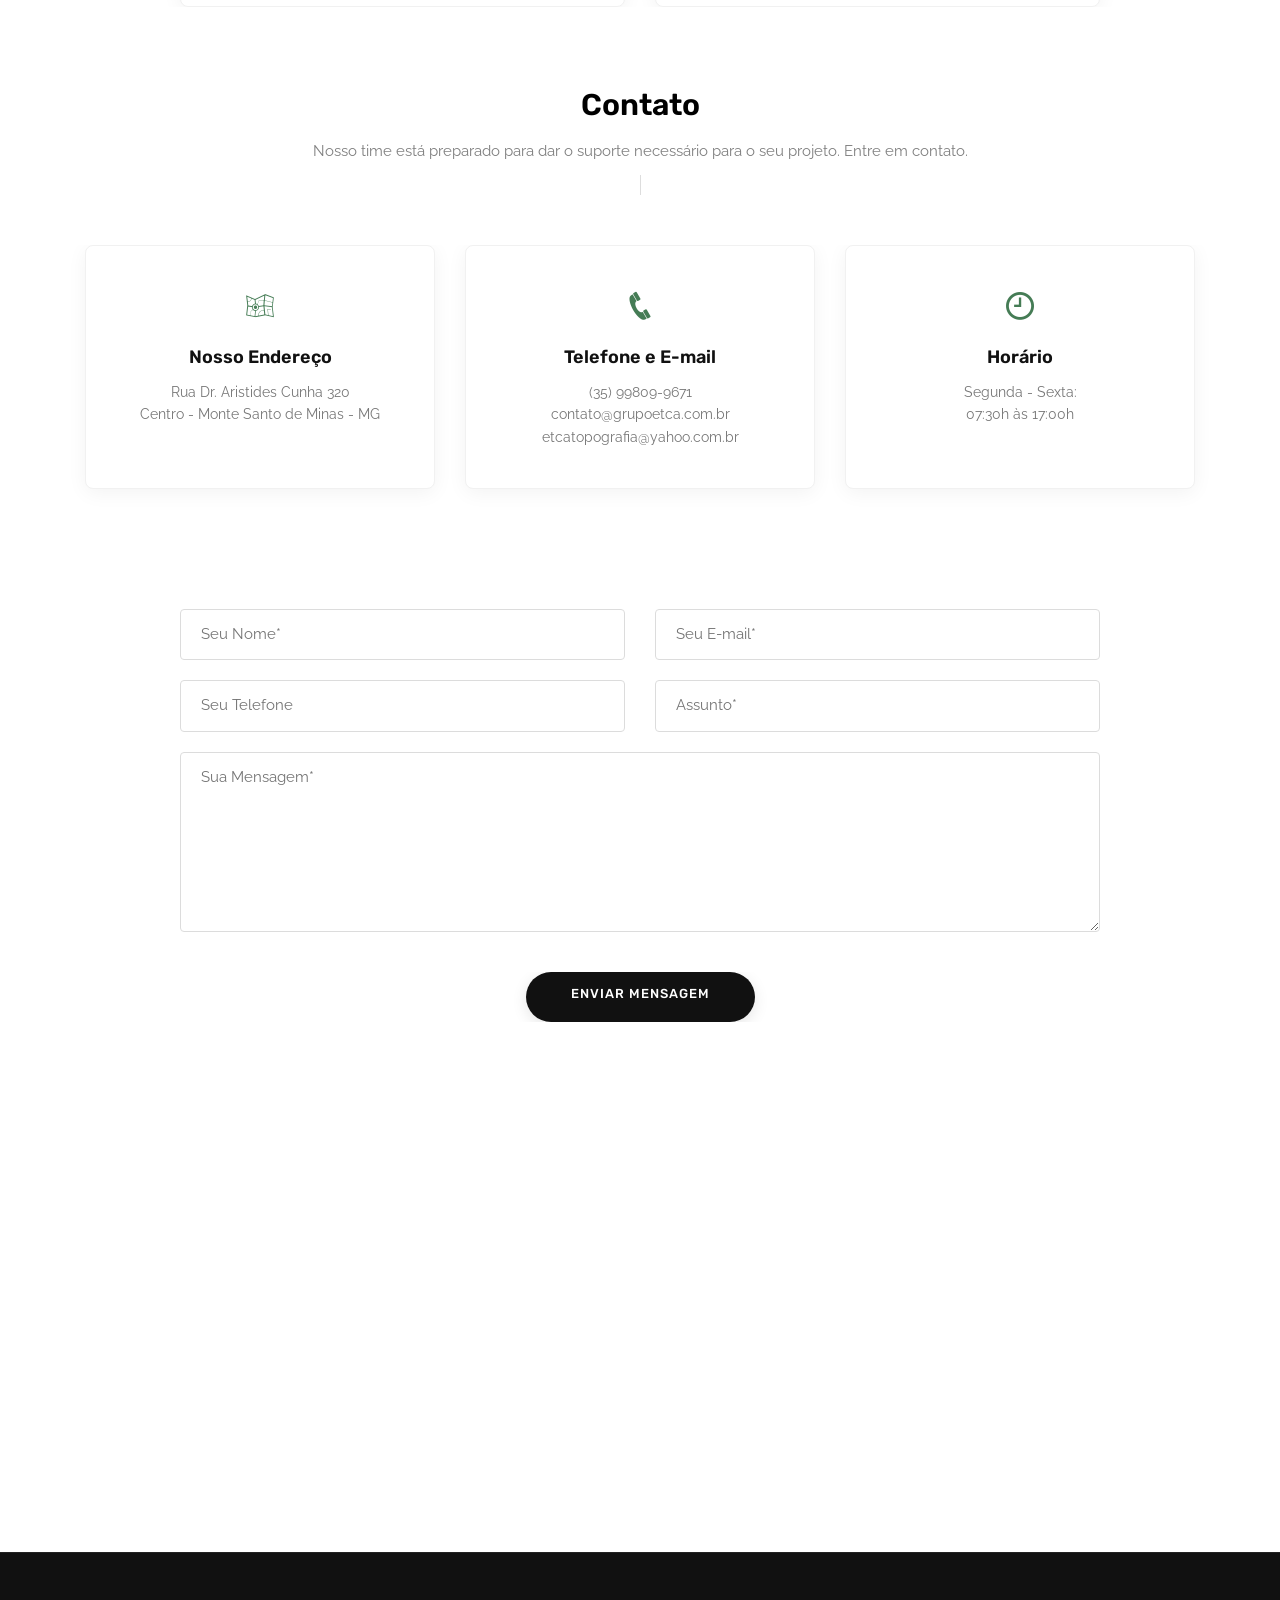
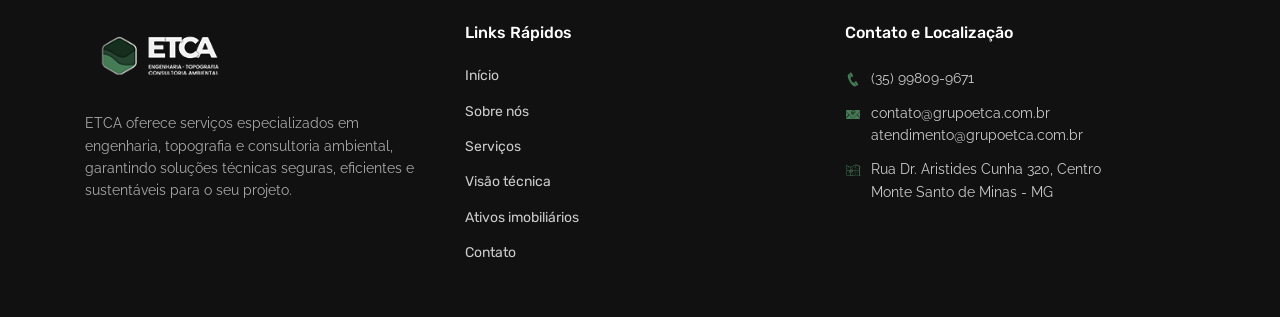
==== commit f199bcec: "Alinhamento da seção Visão Técnica" ====
--- a/index.html
+++ b/index.html
@@ -621,7 +621,7 @@
             </div>
         </div>
 
-        <div class="container-fluid">
+        <div class="container">
             <div class="row">
 
                 <!-- filter links -->
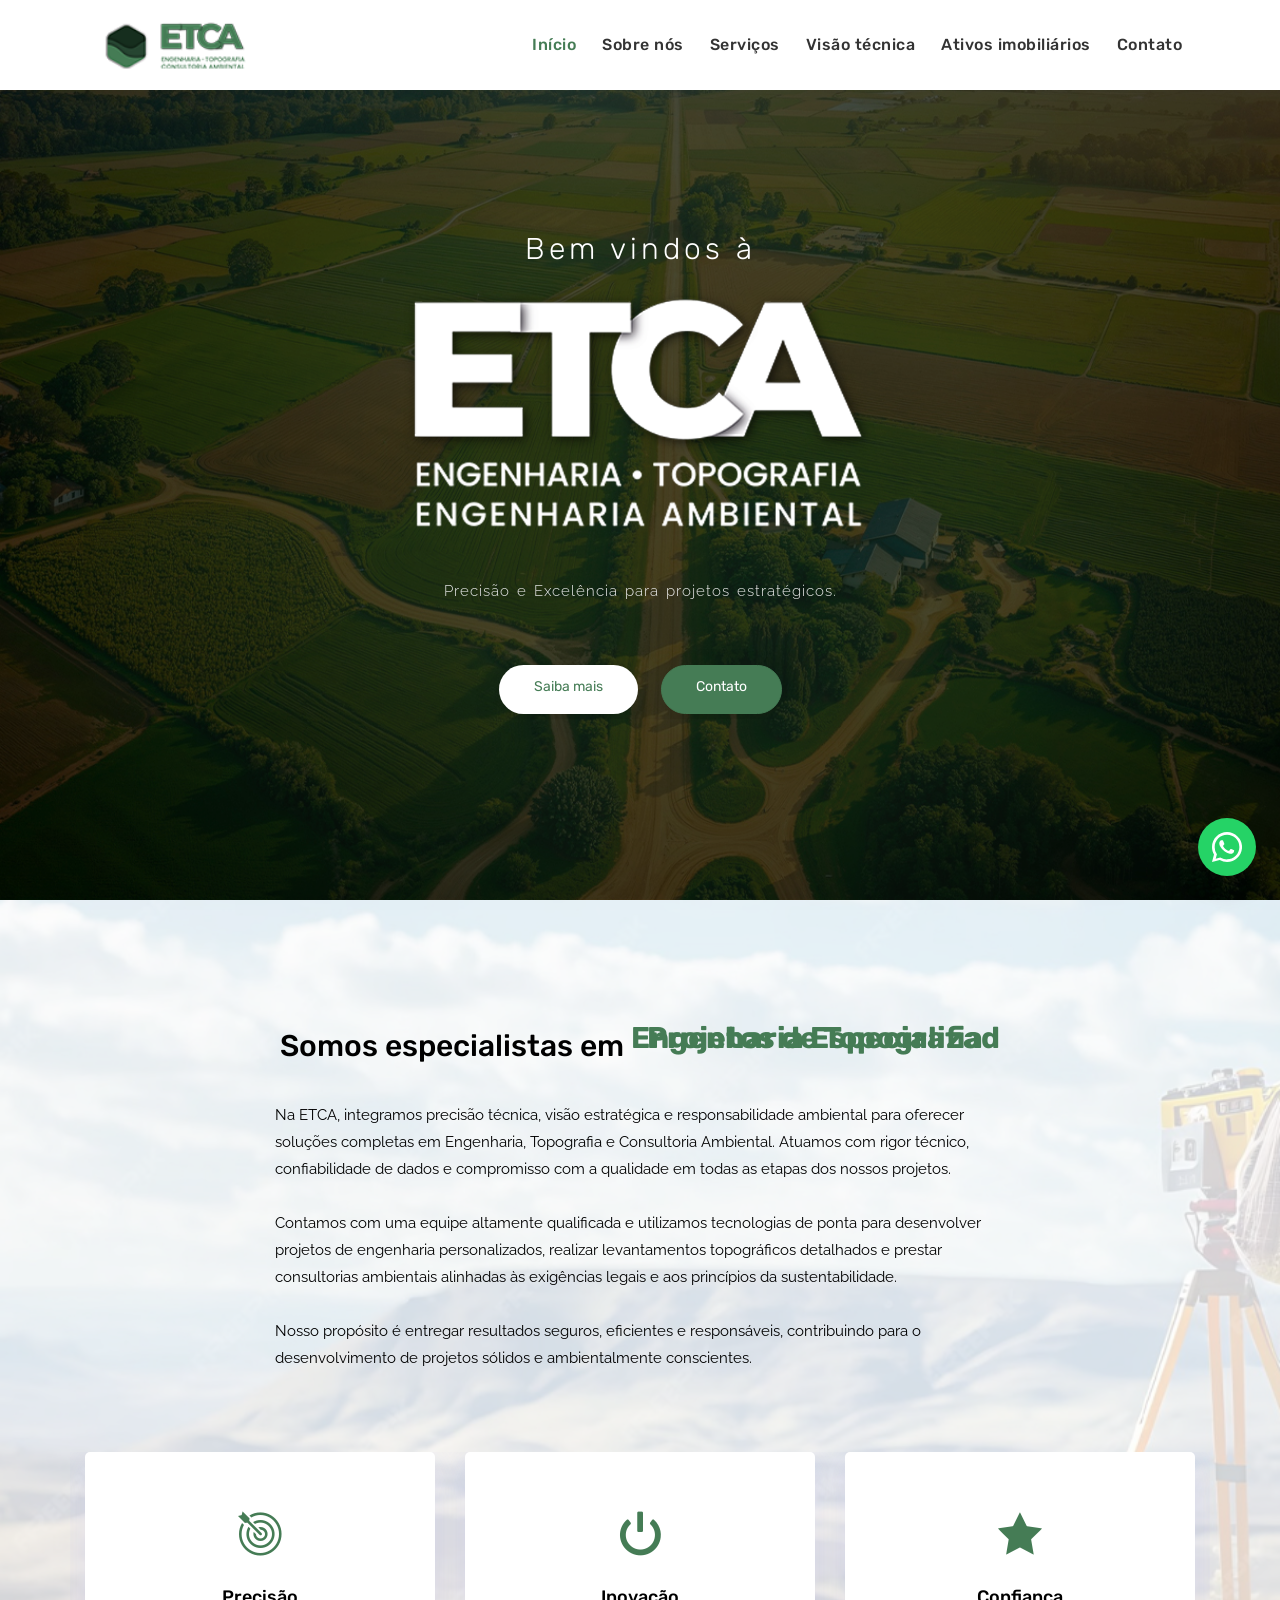
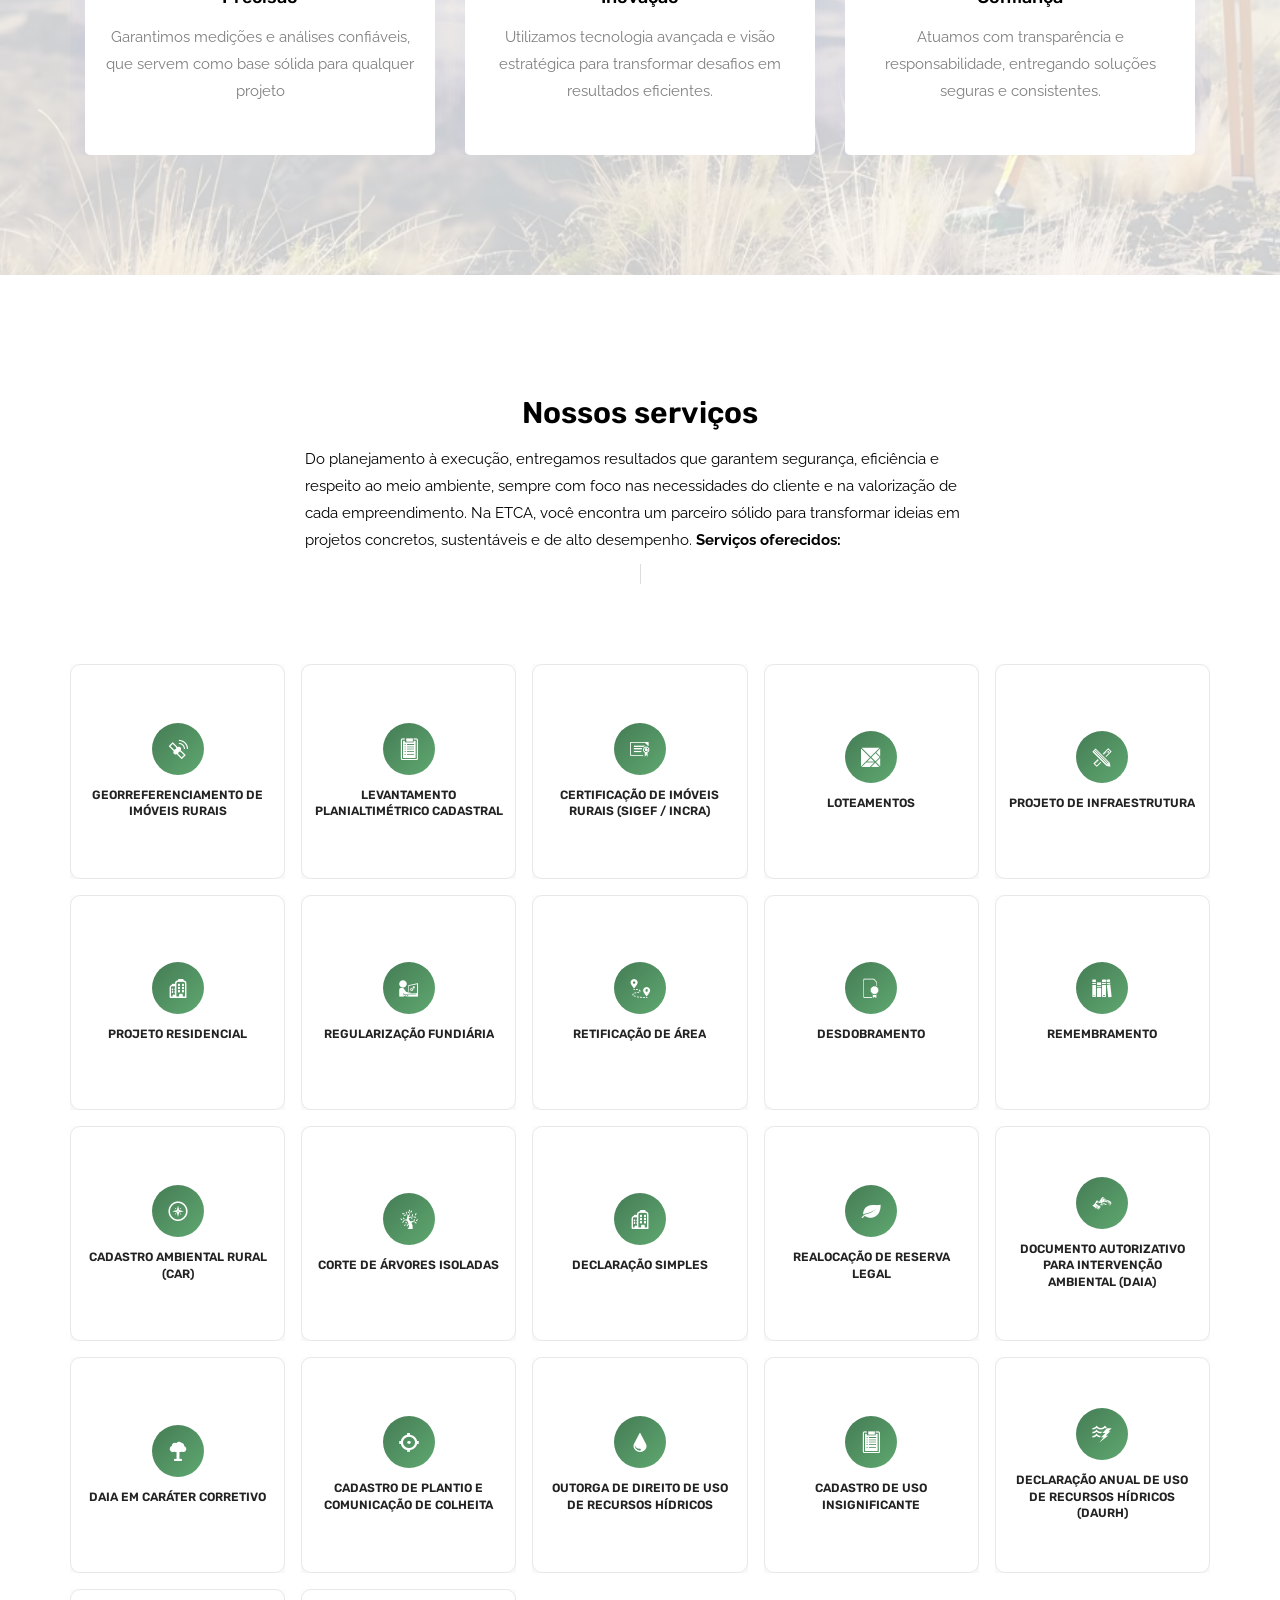
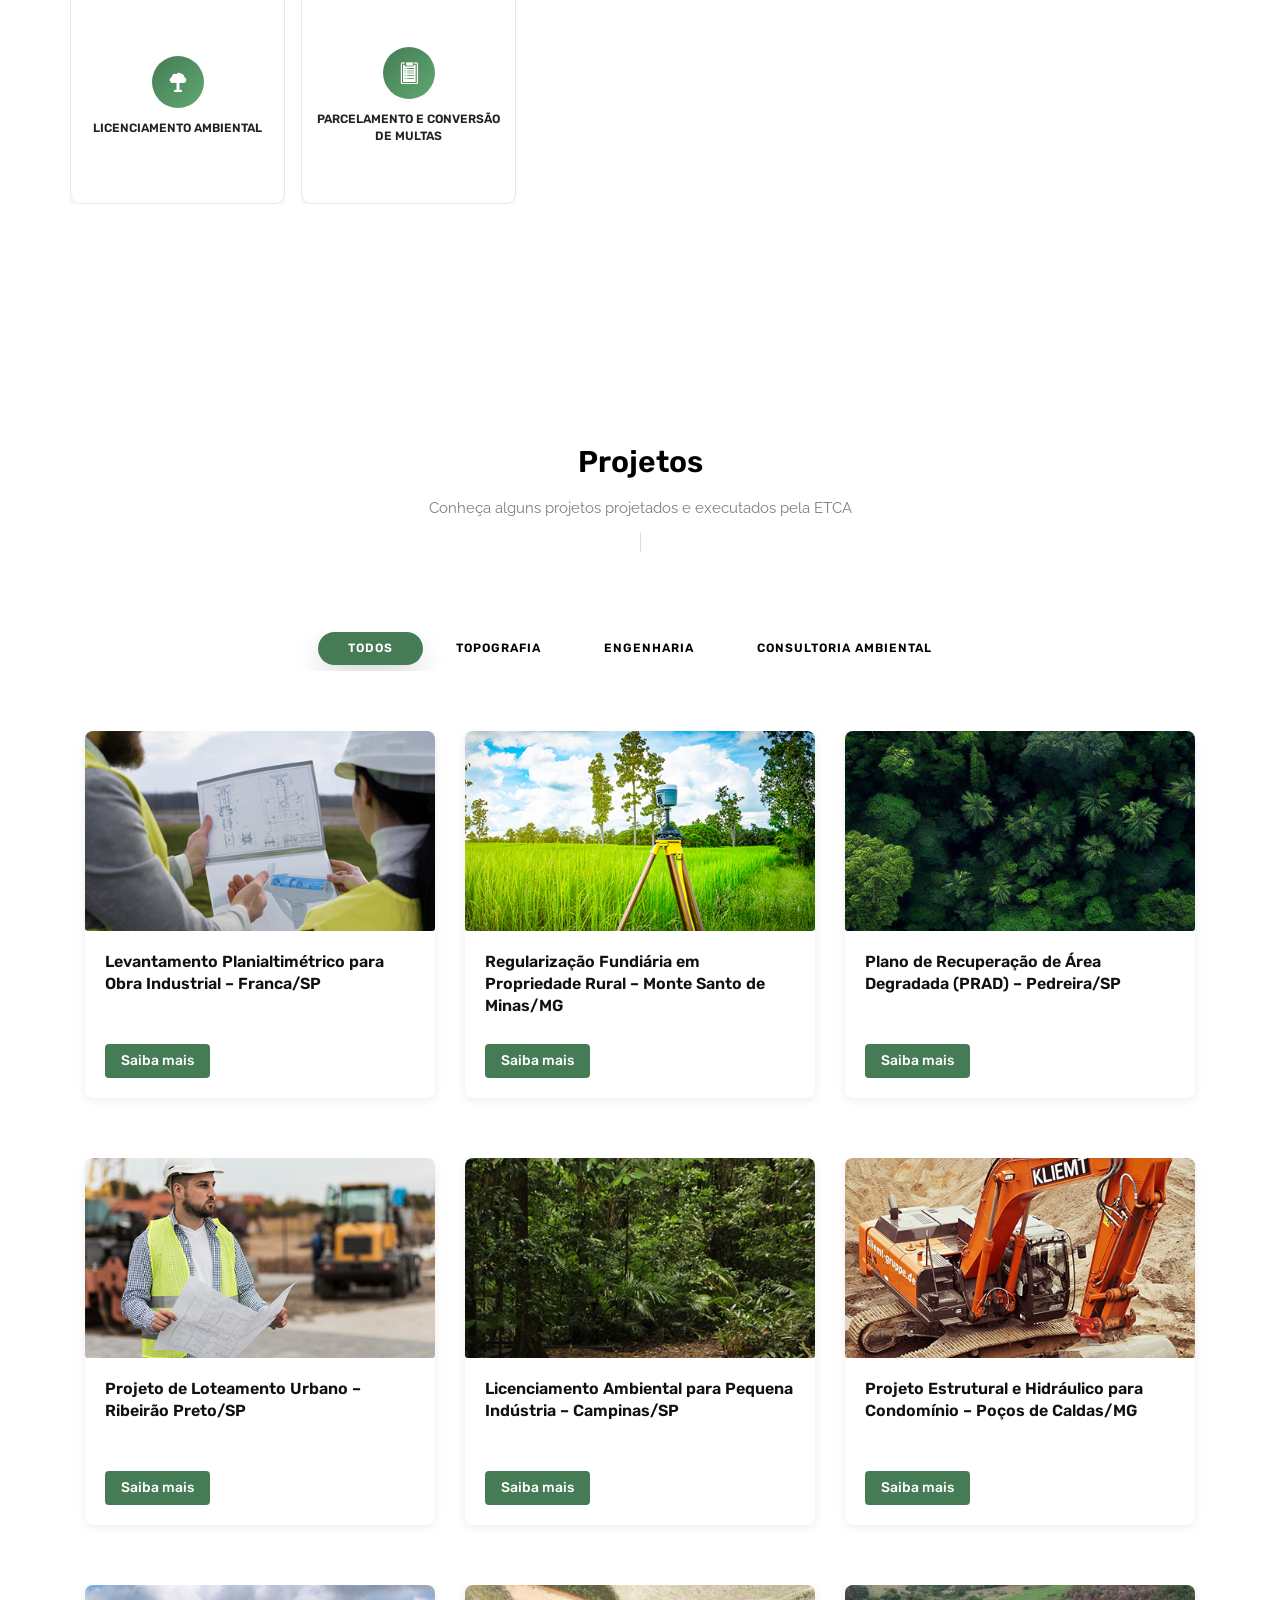
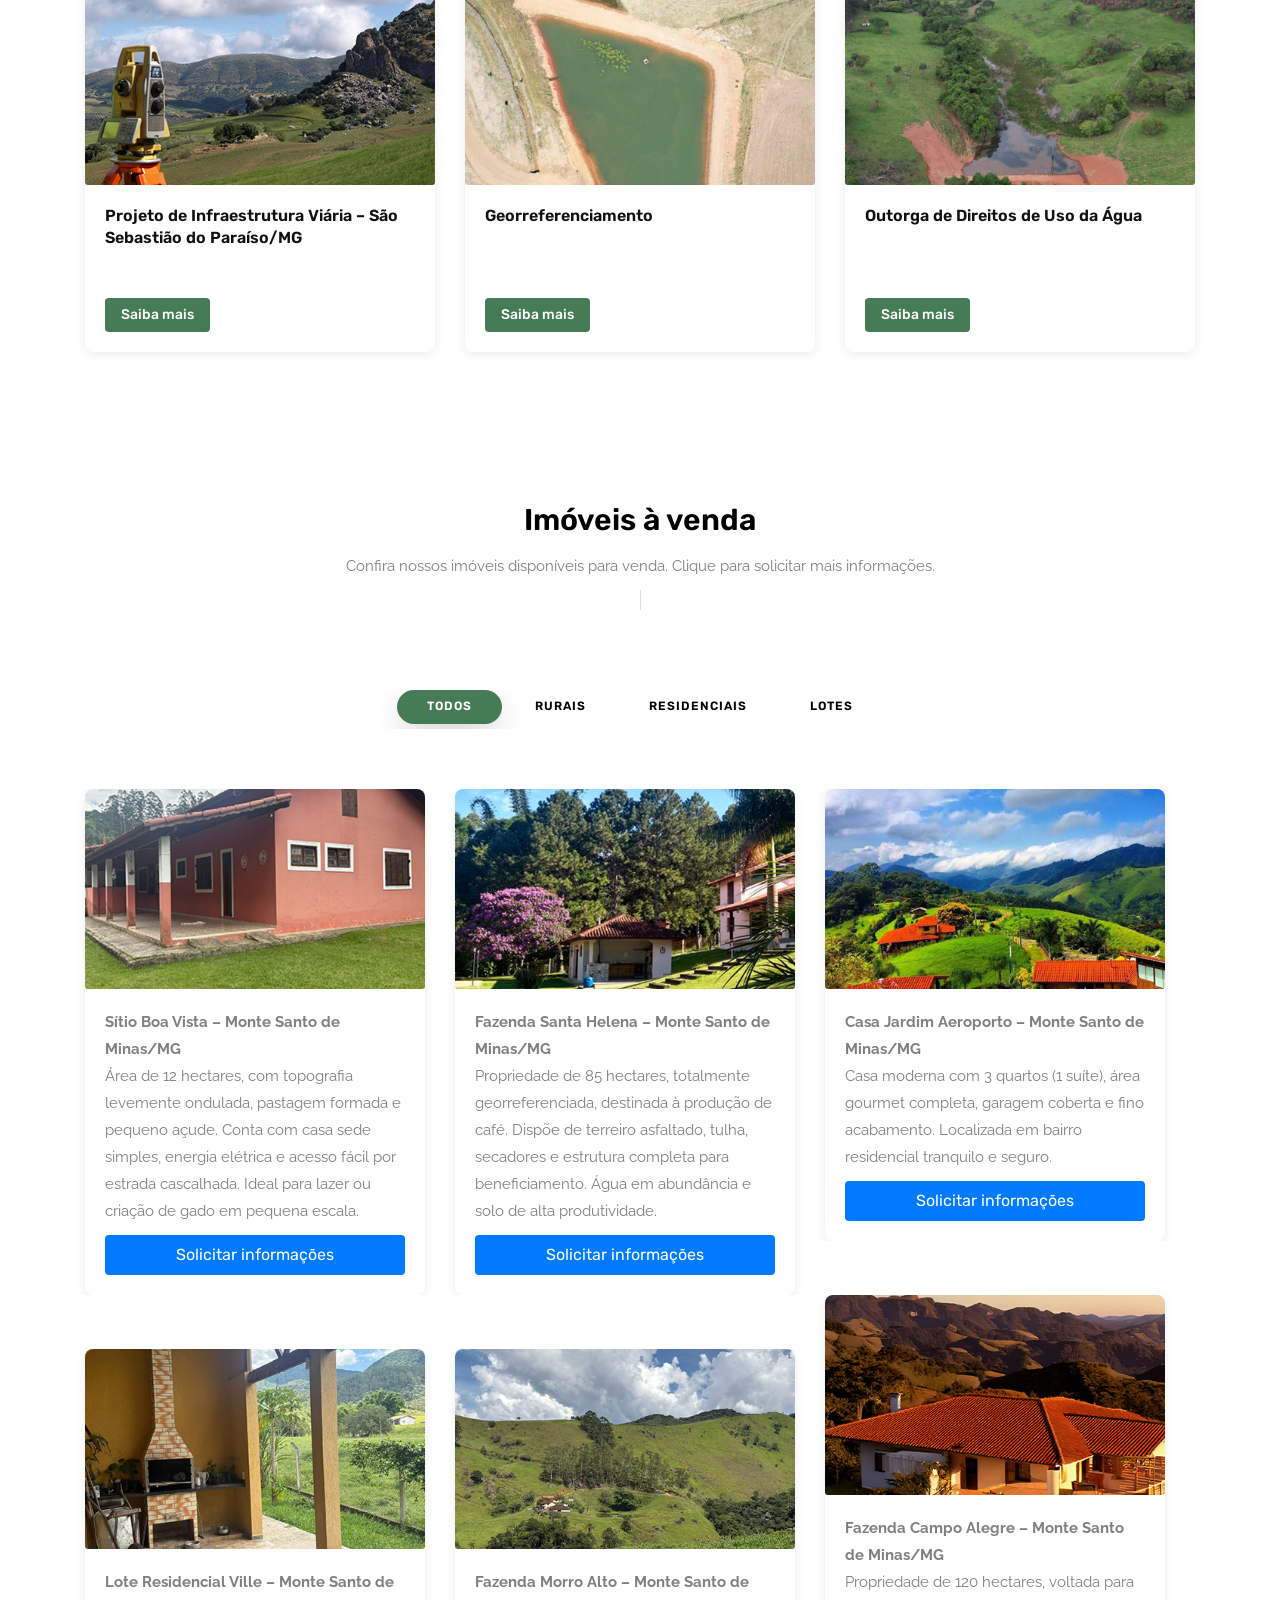
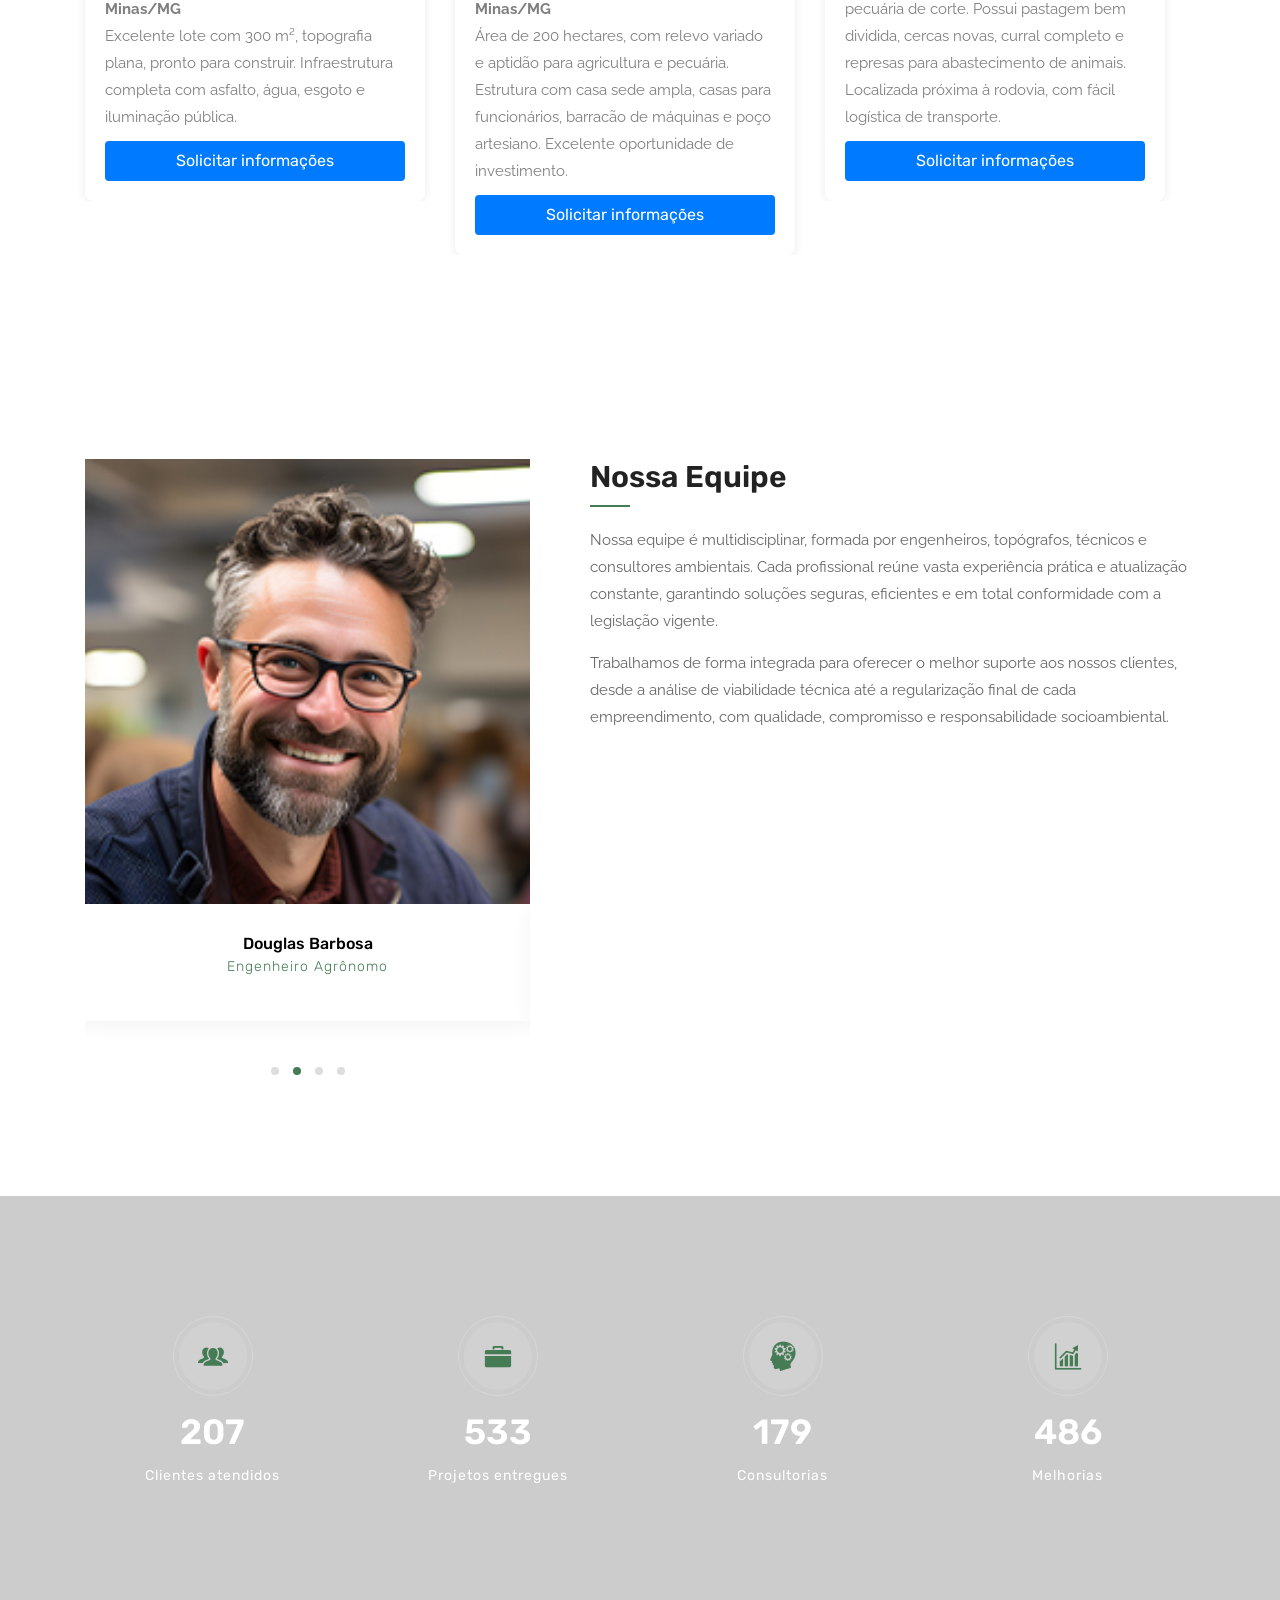
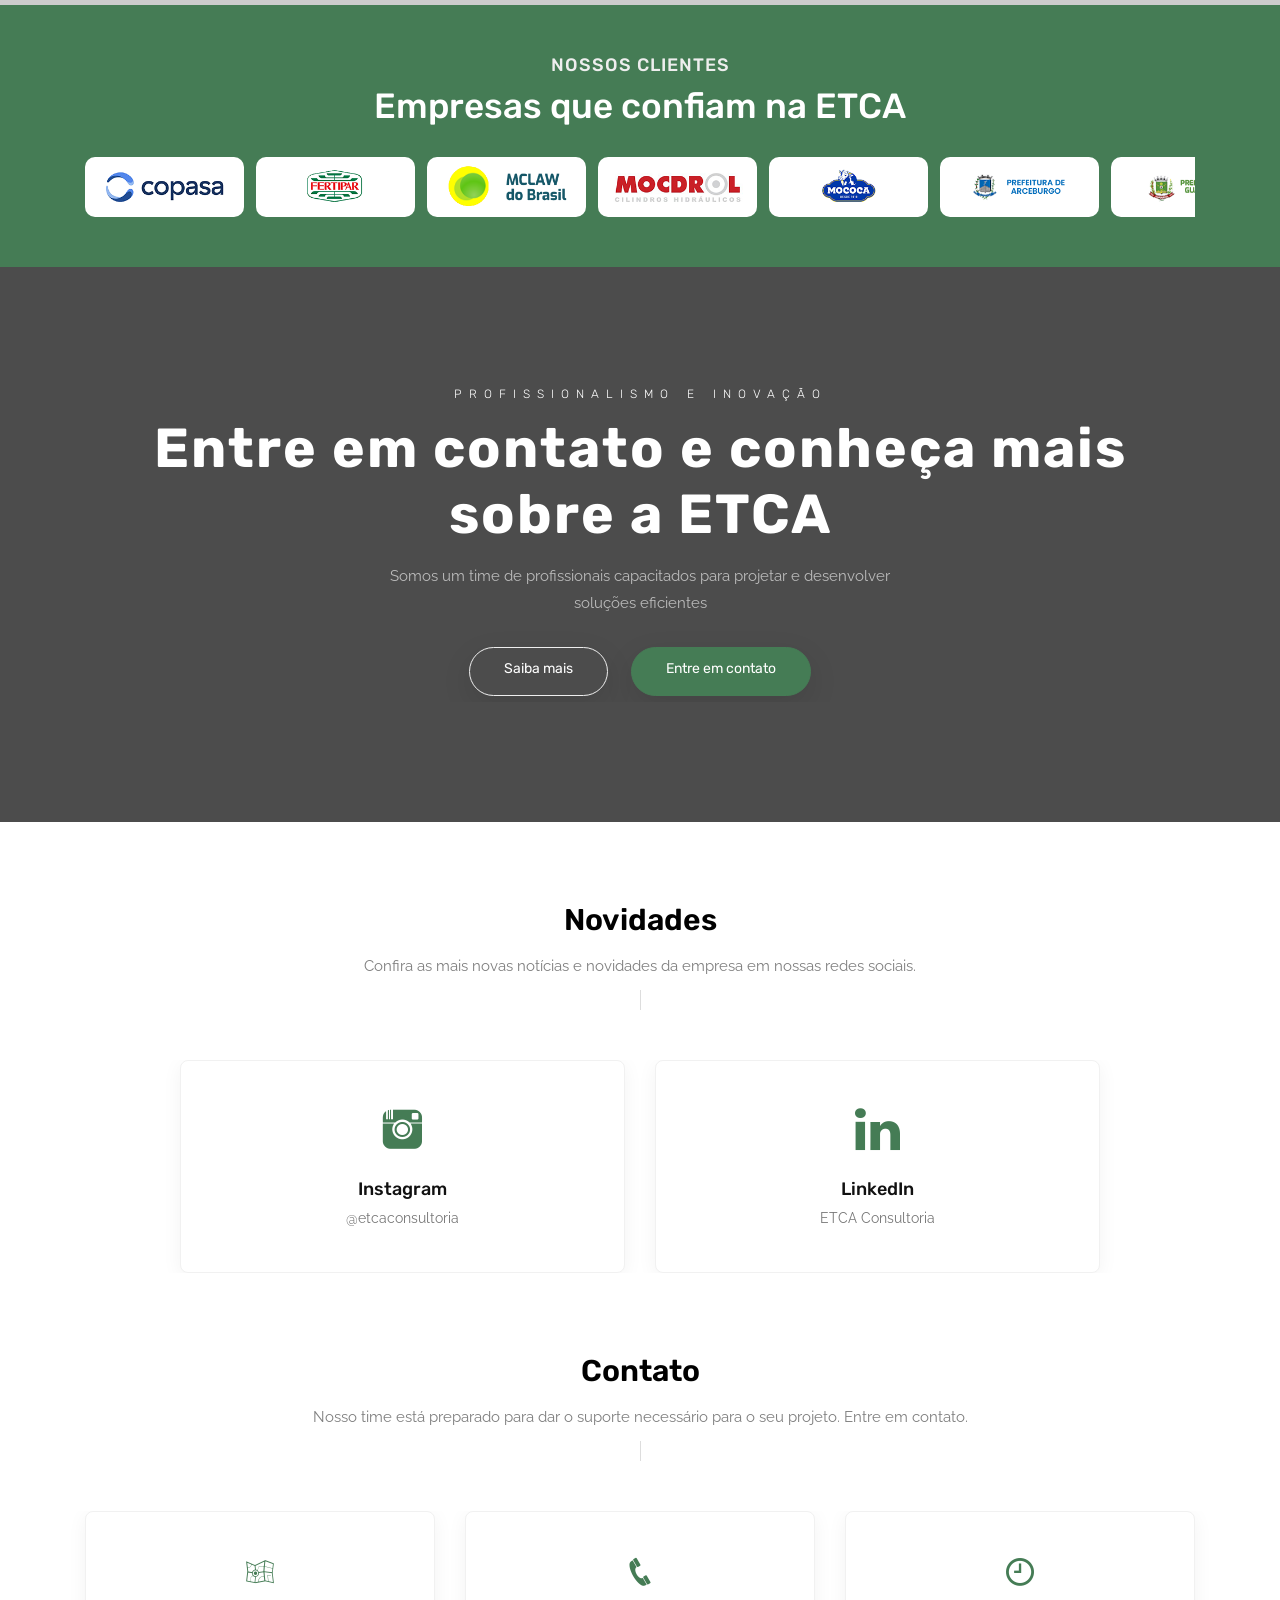
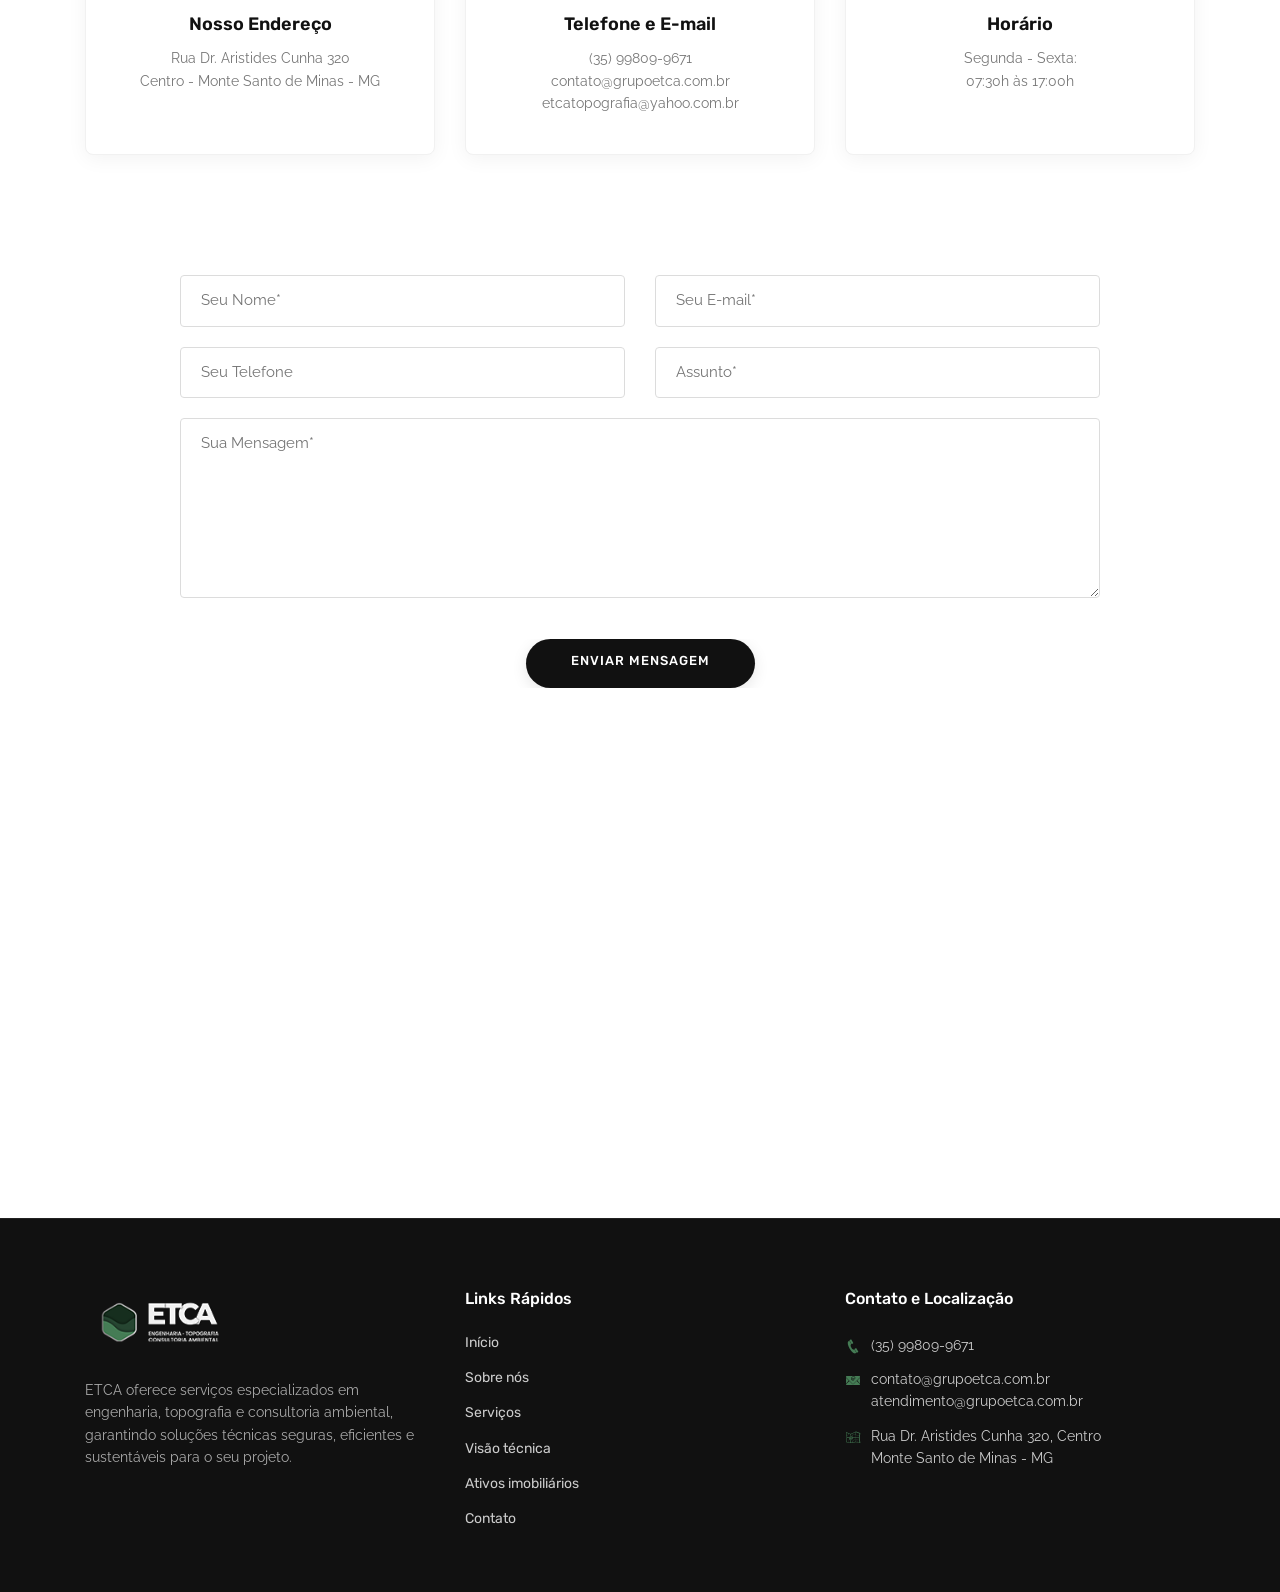
==== commit 27dabb3a: "Alinhamento da seção" ====
--- a/index.html
+++ b/index.html
@@ -646,7 +646,10 @@
                             <div class="card-body">
                                 <h6>Levantamento Planialtimétrico para Obra Industrial – Franca/SP</h6>
                                 <div class="project-full-desc" style="display: none;">
-                                    Realizamos um levantamento planialtimétrico detalhado em uma área de 50 mil m² destinada à construção de um galpão industrial. O estudo forneceu base precisa para os projetos arquitetônicos e estruturais, reduzindo riscos de erros durante a execução da obra.
+                                    Realizamos um levantamento planialtimétrico detalhado em uma área de 50 mil m²
+                                    destinada à construção de um galpão industrial. O estudo forneceu base precisa para
+                                    os projetos arquitetônicos e estruturais, reduzindo riscos de erros durante a
+                                    execução da obra.
                                 </div>
                                 <button class="btn-project saiba-mais-btn">Saiba mais</button>
                             </div>
@@ -662,7 +665,10 @@
                             <div class="card-body">
                                 <h6>Regularização Fundiária em Propriedade Rural – Monte Santo de Minas/MG</h6>
                                 <div class="project-full-desc" style="display: none;">
-                                    A ETCA realizou o levantamento topográfico e o georreferenciamento de uma fazenda de 320 hectares. O trabalho garantiu a adequação às exigências do INCRA, possibilitando ao proprietário a emissão de matrícula atualizada e segurança jurídica para futuras negociações.
+                                    A ETCA realizou o levantamento topográfico e o georreferenciamento de uma fazenda de
+                                    320 hectares. O trabalho garantiu a adequação às exigências do INCRA, possibilitando
+                                    ao proprietário a emissão de matrícula atualizada e segurança jurídica para futuras
+                                    negociações.
                                 </div>
                                 <button class="btn-project saiba-mais-btn">Saiba mais</button>
                             </div>
@@ -678,7 +684,9 @@
                             <div class="card-body">
                                 <h6>Plano de Recuperação de Área Degradada (PRAD) – Pedreira/SP</h6>
                                 <div class="project-full-desc" style="display: none;">
-                                    Após a desativação de uma área de extração mineral, elaboramos e executamos o PRAD, incluindo recomposição da vegetação nativa e controle de erosão. O projeto resultou na restauração do equilíbrio ecológico e no cumprimento das exigências da CETESB.
+                                    Após a desativação de uma área de extração mineral, elaboramos e executamos o PRAD,
+                                    incluindo recomposição da vegetação nativa e controle de erosão. O projeto resultou
+                                    na restauração do equilíbrio ecológico e no cumprimento das exigências da CETESB.
                                 </div>
                                 <button class="btn-project saiba-mais-btn">Saiba mais</button>
                             </div>
@@ -694,7 +702,10 @@
                             <div class="card-body">
                                 <h6>Projeto de Loteamento Urbano – Ribeirão Preto/SP</h6>
                                 <div class="project-full-desc" style="display: none;">
-                                    Nossa equipe desenvolveu o projeto urbanístico e a implantação de infraestrutura básica para um loteamento de 45 unidades residenciais. O serviço incluiu topografia detalhada, projeto viário, drenagem pluvial e acompanhamento técnico junto aos órgãos municipais.
+                                    Nossa equipe desenvolveu o projeto urbanístico e a implantação de infraestrutura
+                                    básica para um loteamento de 45 unidades residenciais. O serviço incluiu topografia
+                                    detalhada, projeto viário, drenagem pluvial e acompanhamento técnico junto aos
+                                    órgãos municipais.
                                 </div>
                                 <button class="btn-project saiba-mais-btn">Saiba mais</button>
                             </div>
@@ -710,7 +721,10 @@
                             <div class="card-body">
                                 <h6>Licenciamento Ambiental para Pequena Indústria – Campinas/SP</h6>
                                 <div class="project-full-desc" style="display: none;">
-                                    A ETCA atuou no processo de Licença Prévia, de Instalação e de Operação de uma indústria alimentícia. Foram elaborados estudos ambientais, relatórios técnicos e planos de controle ambiental, garantindo a aprovação em tempo hábil e a conformidade legal da empresa.
+                                    A ETCA atuou no processo de Licença Prévia, de Instalação e de Operação de uma
+                                    indústria alimentícia. Foram elaborados estudos ambientais, relatórios técnicos e
+                                    planos de controle ambiental, garantindo a aprovação em tempo hábil e a conformidade
+                                    legal da empresa.
                                 </div>
                                 <button class="btn-project saiba-mais-btn">Saiba mais</button>
                             </div>
@@ -726,7 +740,9 @@
                             <div class="card-body">
                                 <h6>Projeto Estrutural e Hidráulico para Condomínio – Poços de Caldas/MG</h6>
                                 <div class="project-full-desc" style="display: none;">
-                                    Desenvolvemos projetos de fundações, estruturas e sistemas hidráulicos para um condomínio de médio porte. Nossa equipe garantiu soluções técnicas otimizadas, com foco em segurança, eficiência de recursos e redução de custos para o empreendimento.
+                                    Desenvolvemos projetos de fundações, estruturas e sistemas hidráulicos para um
+                                    condomínio de médio porte. Nossa equipe garantiu soluções técnicas otimizadas, com
+                                    foco em segurança, eficiência de recursos e redução de custos para o empreendimento.
                                 </div>
                                 <button class="btn-project saiba-mais-btn">Saiba mais</button>
                             </div>
@@ -742,7 +758,10 @@
                             <div class="card-body">
                                 <h6>Projeto de Infraestrutura Viária – São Sebastião do Paraíso/MG</h6>
                                 <div class="project-full-desc" style="display: none;">
-                                    A ETCA elaborou o projeto de pavimentação e drenagem de um conjunto de vias urbanas, incluindo dimensionamento estrutural do pavimento e sistema de captação de águas pluviais. O trabalho trouxe maior durabilidade à obra e melhorou a mobilidade urbana.
+                                    A ETCA elaborou o projeto de pavimentação e drenagem de um conjunto de vias urbanas,
+                                    incluindo dimensionamento estrutural do pavimento e sistema de captação de águas
+                                    pluviais. O trabalho trouxe maior durabilidade à obra e melhorou a mobilidade
+                                    urbana.
                                 </div>
                                 <button class="btn-project saiba-mais-btn">Saiba mais</button>
                             </div>
@@ -758,23 +777,13 @@
                             <div class="card-body">
                                 <h6>Georreferenciamento</h6>
                                 <div class="project-full-desc" style="display: none;">
-                                    O georreferenciamento de imóveis rurais é um procedimento técnico essencial para garantir a correta identificação, localização e delimitação de uma propriedade, utilizando coordenadas geográficas referenciadas ao Sistema Geodésico Brasileiro. Regulamentado pelo INCRA, esse processo passou a ser indispensável para assegurar a regularidade jurídica dos imóveis rurais, especialmente em situações que envolvem alterações na matrícula, como desmembramentos, unificações, inventários, usucapião e transações de compra e venda.
-                                </div>
-                                <button class="btn-project saiba-mais-btn">Saiba mais</button>
-                            </div>
-                        </div>
-                    </div>
-
-                    <!-- gallery item 9-->
-                    <div class="col-lg-4 col-md-6 items engenharia" data-project-id="9">
-                        <div class="card-project">
-                            <div class="card-img">
-                                <img src="img/portfolio/6.jpg" alt="Vazio">
-                            </div>
-                            <div class="card-body">
-                                <h6>Vazio</h6>
-                                <div class="project-full-desc" style="display: none;">
-                                    Desenvolvemos projetos de fundações, estruturas e sistemas hidráulicos para um condomínio de médio porte. Nossa equipe garantiu soluções técnicas otimizadas, com foco em segurança, eficiência de recursos e redução de custos para o empreendimento.
+                                    O georreferenciamento de imóveis rurais é um procedimento técnico essencial para
+                                    garantir a correta identificação, localização e delimitação de uma propriedade,
+                                    utilizando coordenadas geográficas referenciadas ao Sistema Geodésico Brasileiro.
+                                    Regulamentado pelo INCRA, esse processo passou a ser indispensável para assegurar a
+                                    regularidade jurídica dos imóveis rurais, especialmente em situações que envolvem
+                                    alterações na matrícula, como desmembramentos, unificações, inventários, usucapião e
+                                    transações de compra e venda.
                                 </div>
                                 <button class="btn-project saiba-mais-btn">Saiba mais</button>
                             </div>
@@ -790,7 +799,11 @@
                             <div class="card-body">
                                 <h6>Outorga de Direitos de Uso da Água</h6>
                                 <div class="project-full-desc" style="display: none;">
-                                    A Outorga de Direito de Uso de Recursos Hídricos é um instrumento legal que autoriza o uso da água de rios, córregos, nascentes, lagos ou aquíferos subterrâneos para determinadas finalidades. No Brasil, esse controle é estabelecido pela Política Nacional de Recursos Hídricos (Lei nº 9.433/1997), que define a água como um bem público e de uso limitado.
+                                    A Outorga de Direito de Uso de Recursos Hídricos é um instrumento legal que autoriza
+                                    o uso da água de rios, córregos, nascentes, lagos ou aquíferos subterrâneos para
+                                    determinadas finalidades. No Brasil, esse controle é estabelecido pela Política
+                                    Nacional de Recursos Hídricos (Lei nº 9.433/1997), que define a água como um bem
+                                    público e de uso limitado.
                                 </div>
                                 <button class="btn-project saiba-mais-btn">Saiba mais</button>
                             </div>
--- a/css/style.css
+++ b/css/style.css
@@ -1318,6 +1318,11 @@
   font-family: 'Rubik', sans-serif;
   line-height: 1.4;
   text-align: left;
+  height: 68px;
+  overflow: hidden;
+  display: -webkit-box;
+  -webkit-line-clamp: 3;
+  -webkit-box-orient: vertical;
 }
 
 .card-project .btn-project {
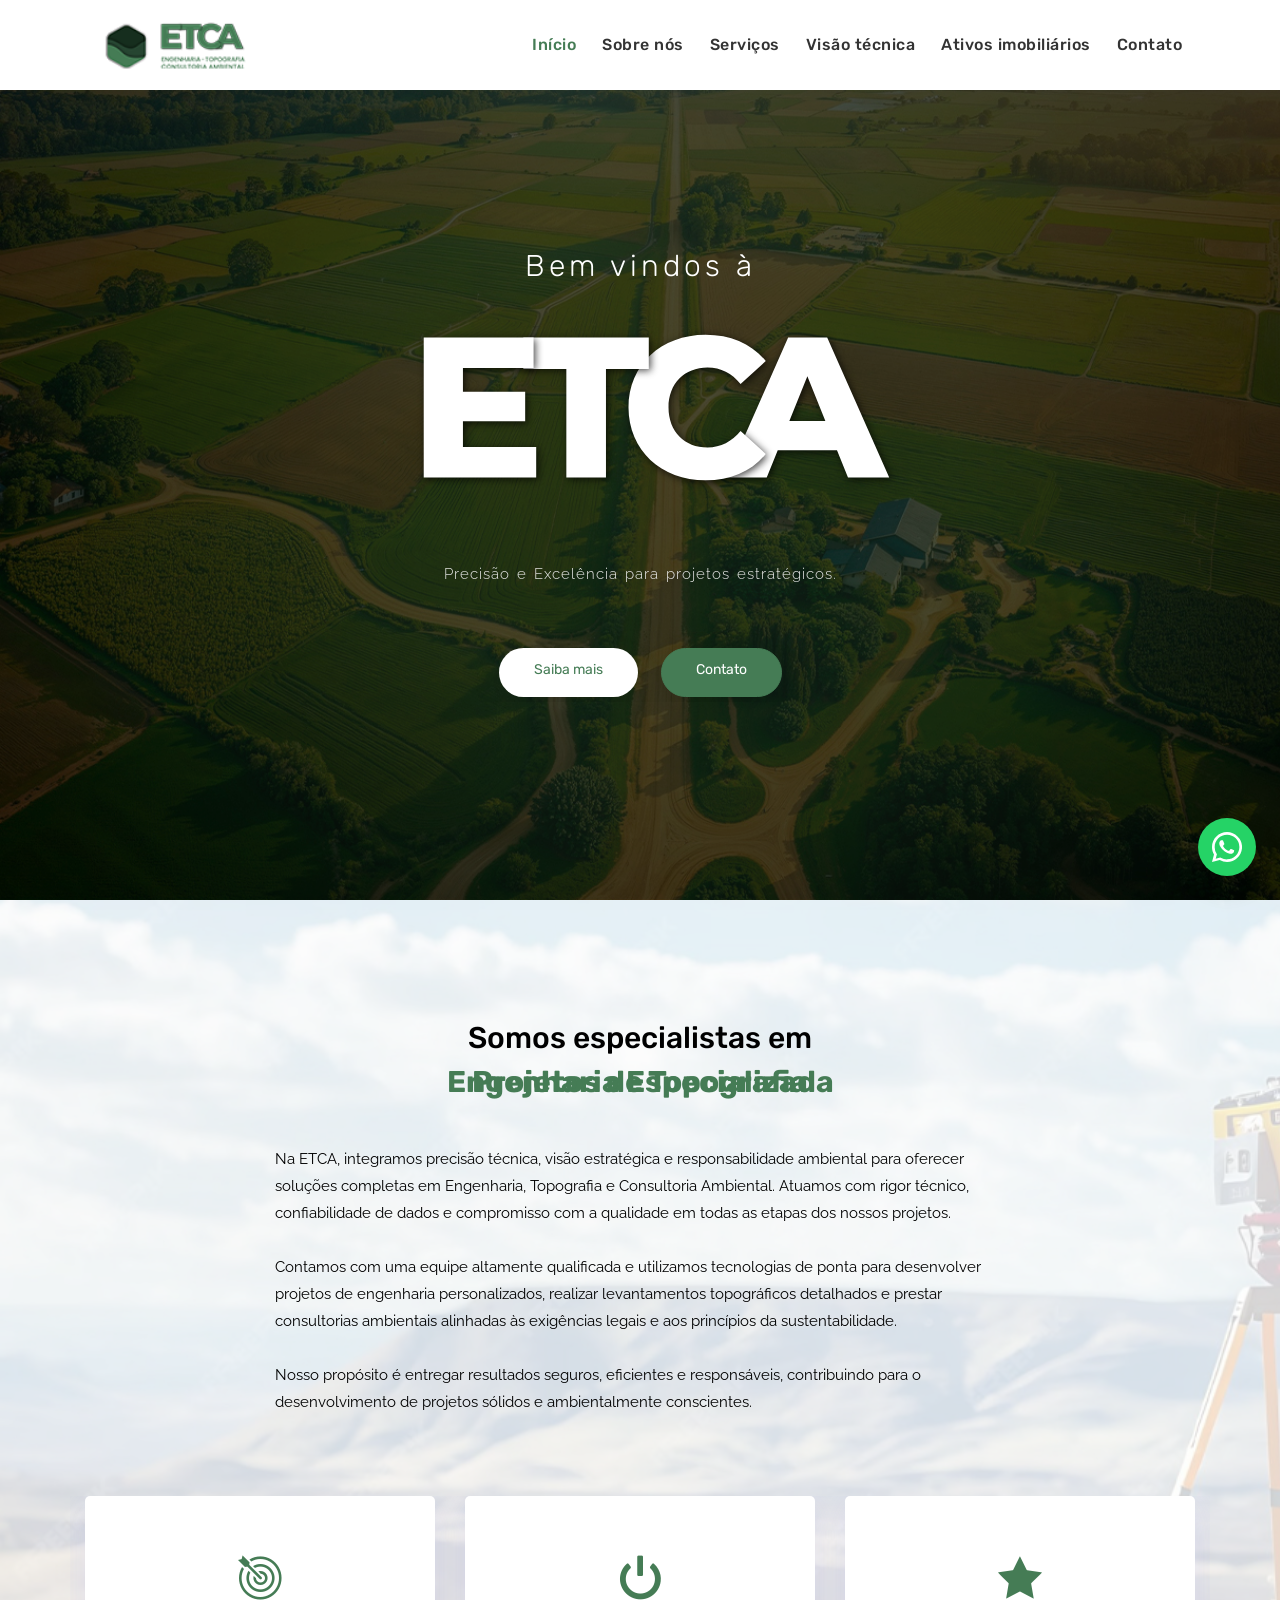
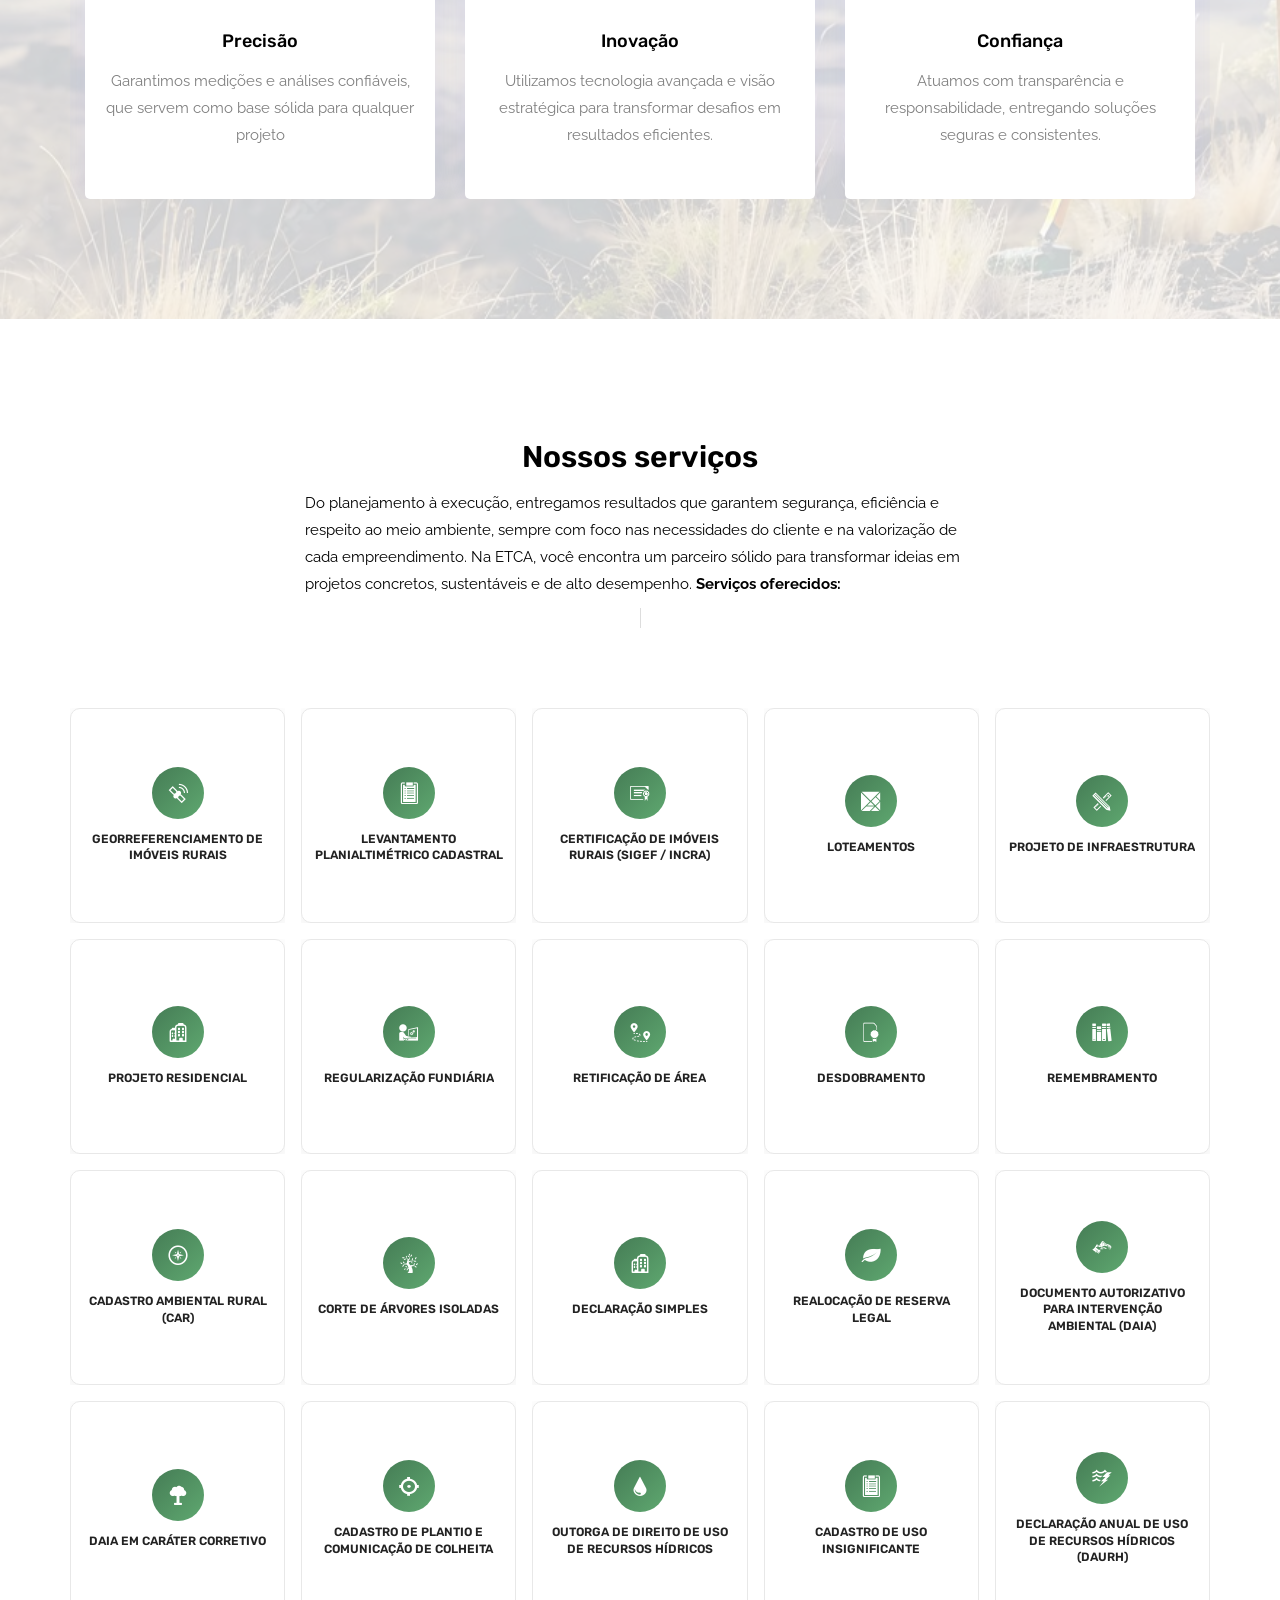
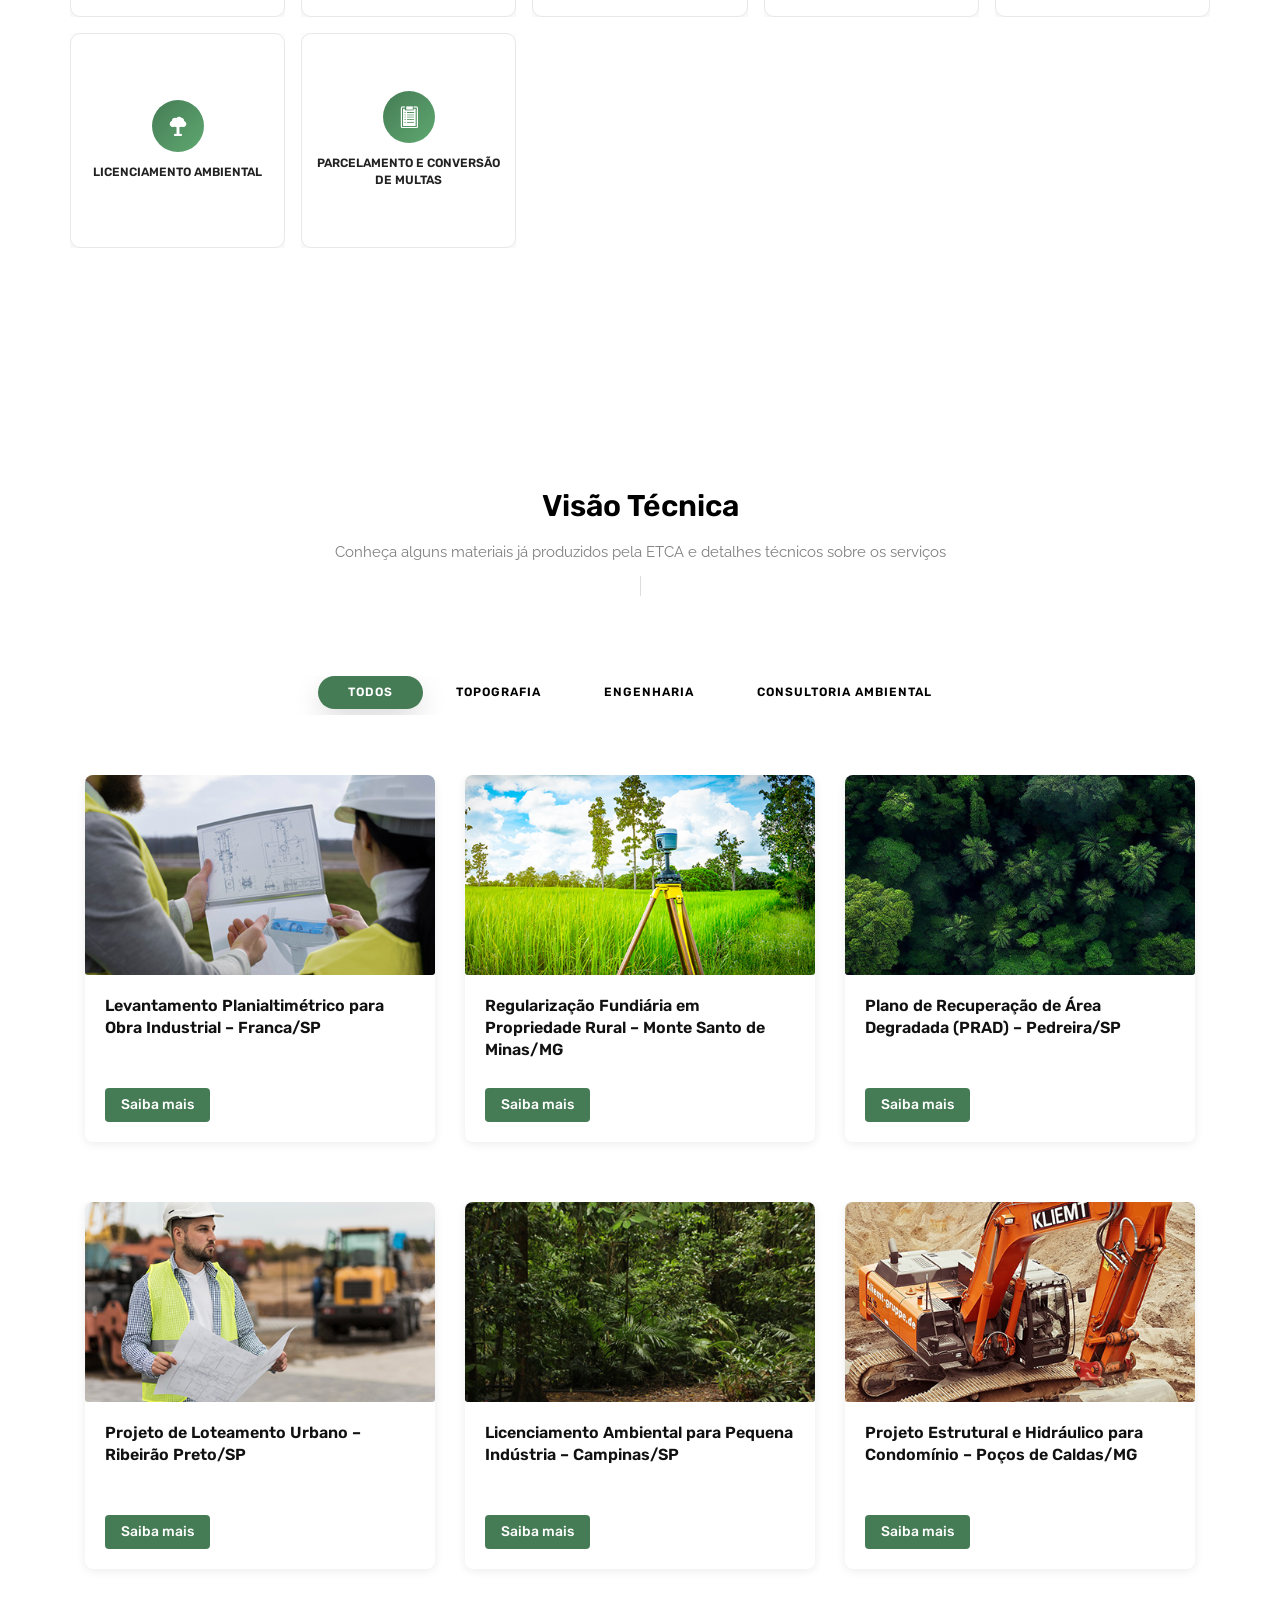
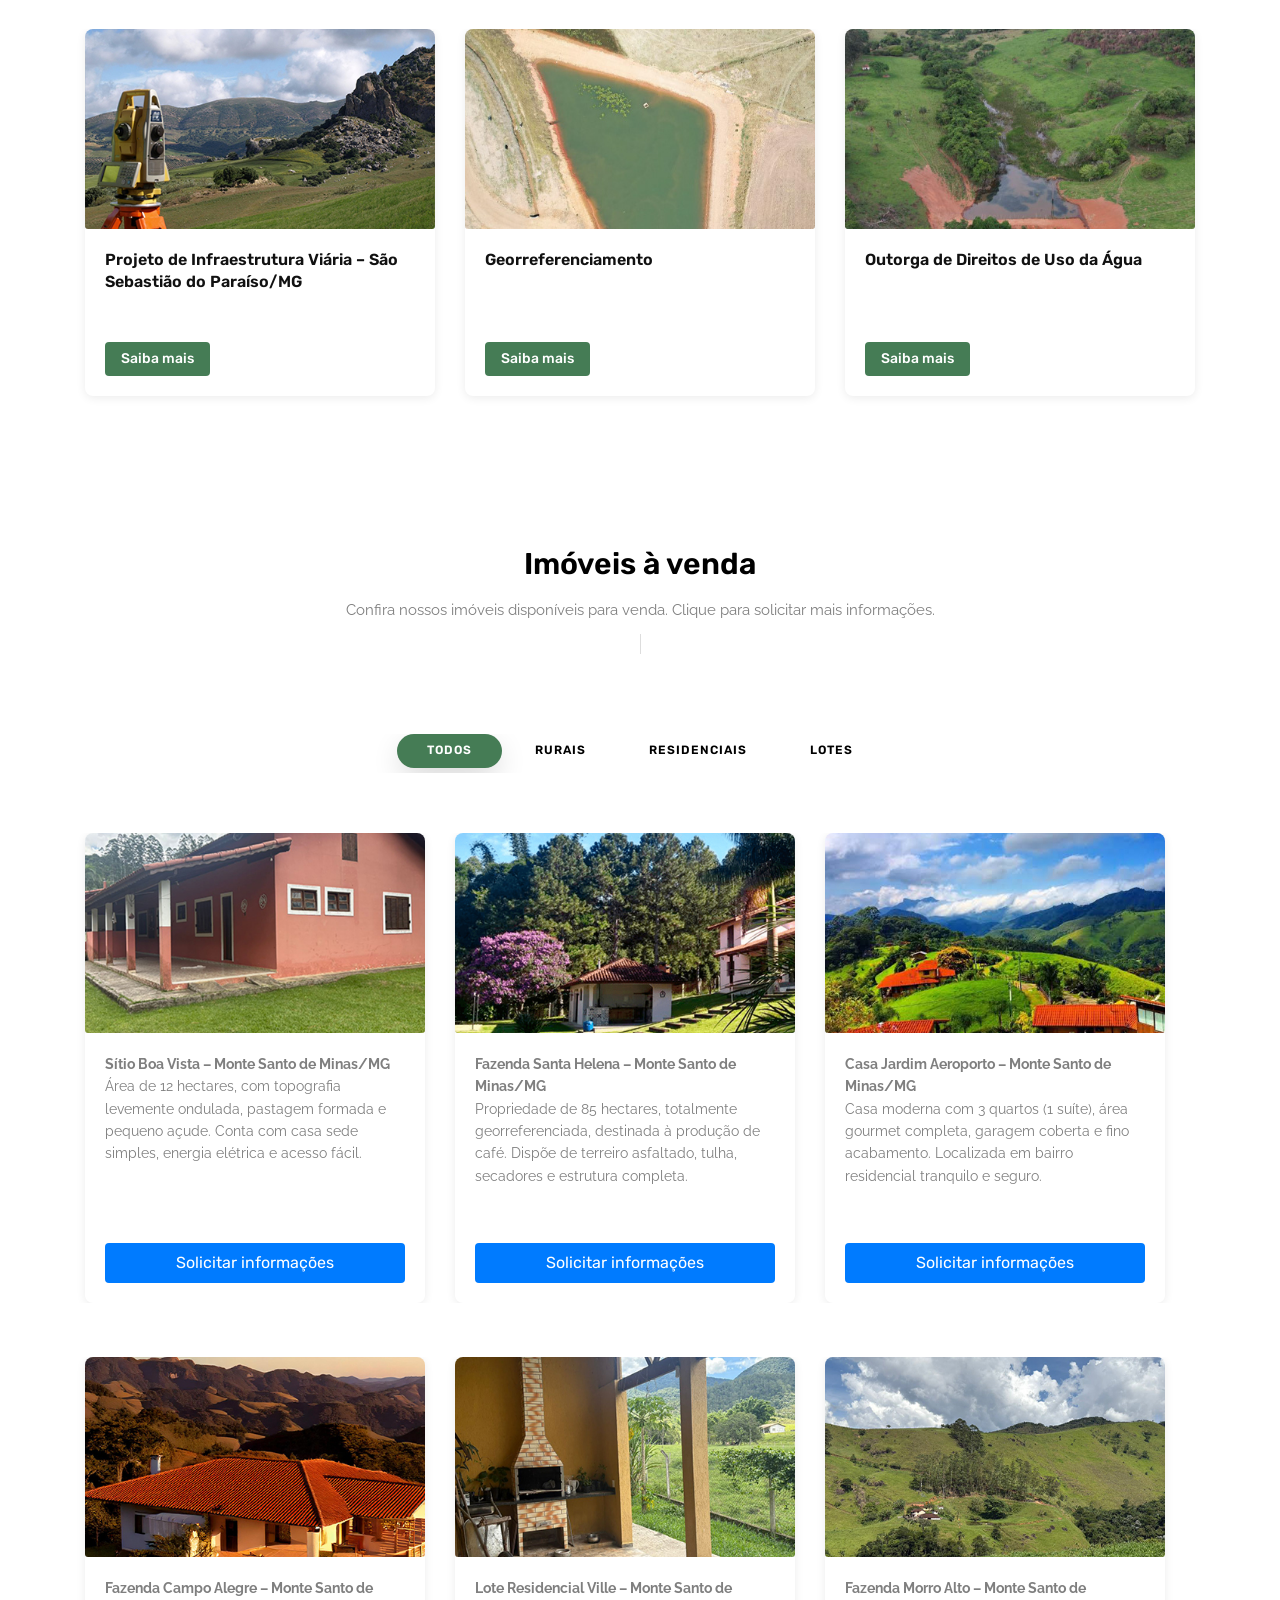
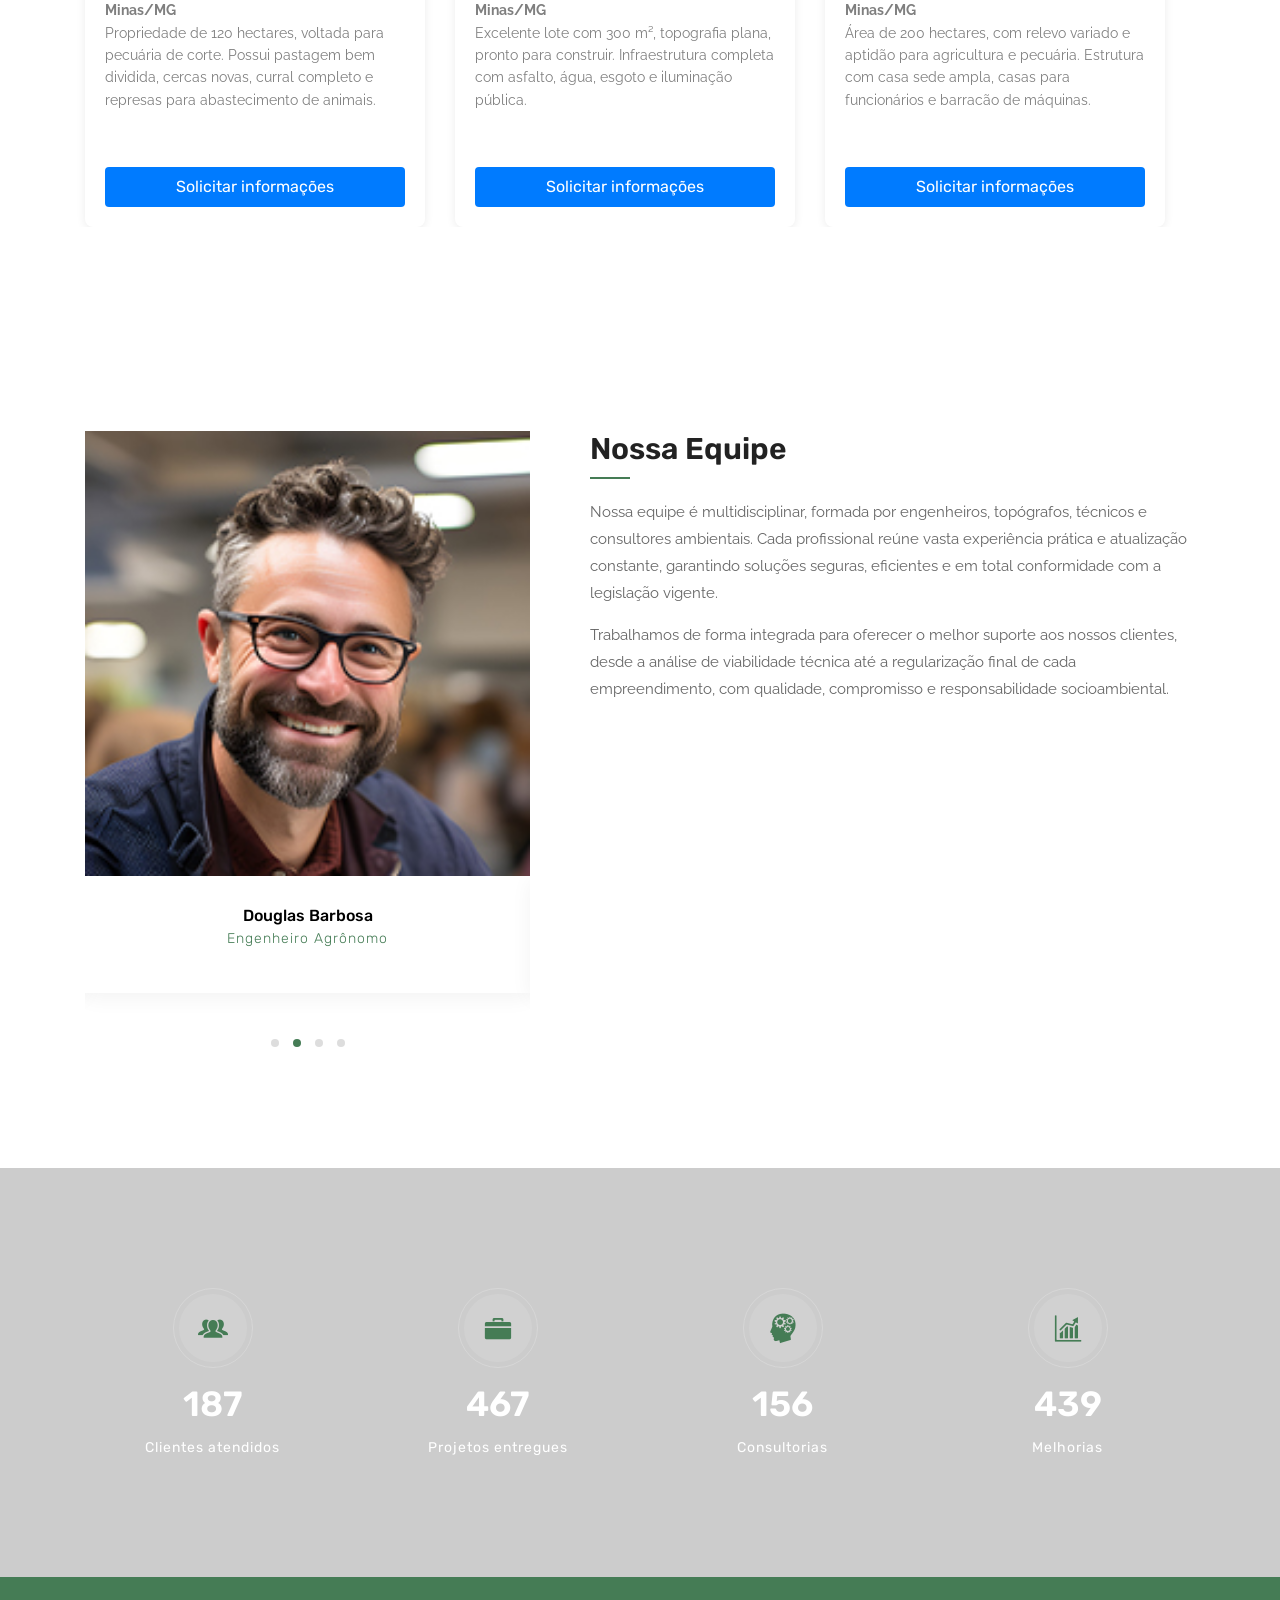
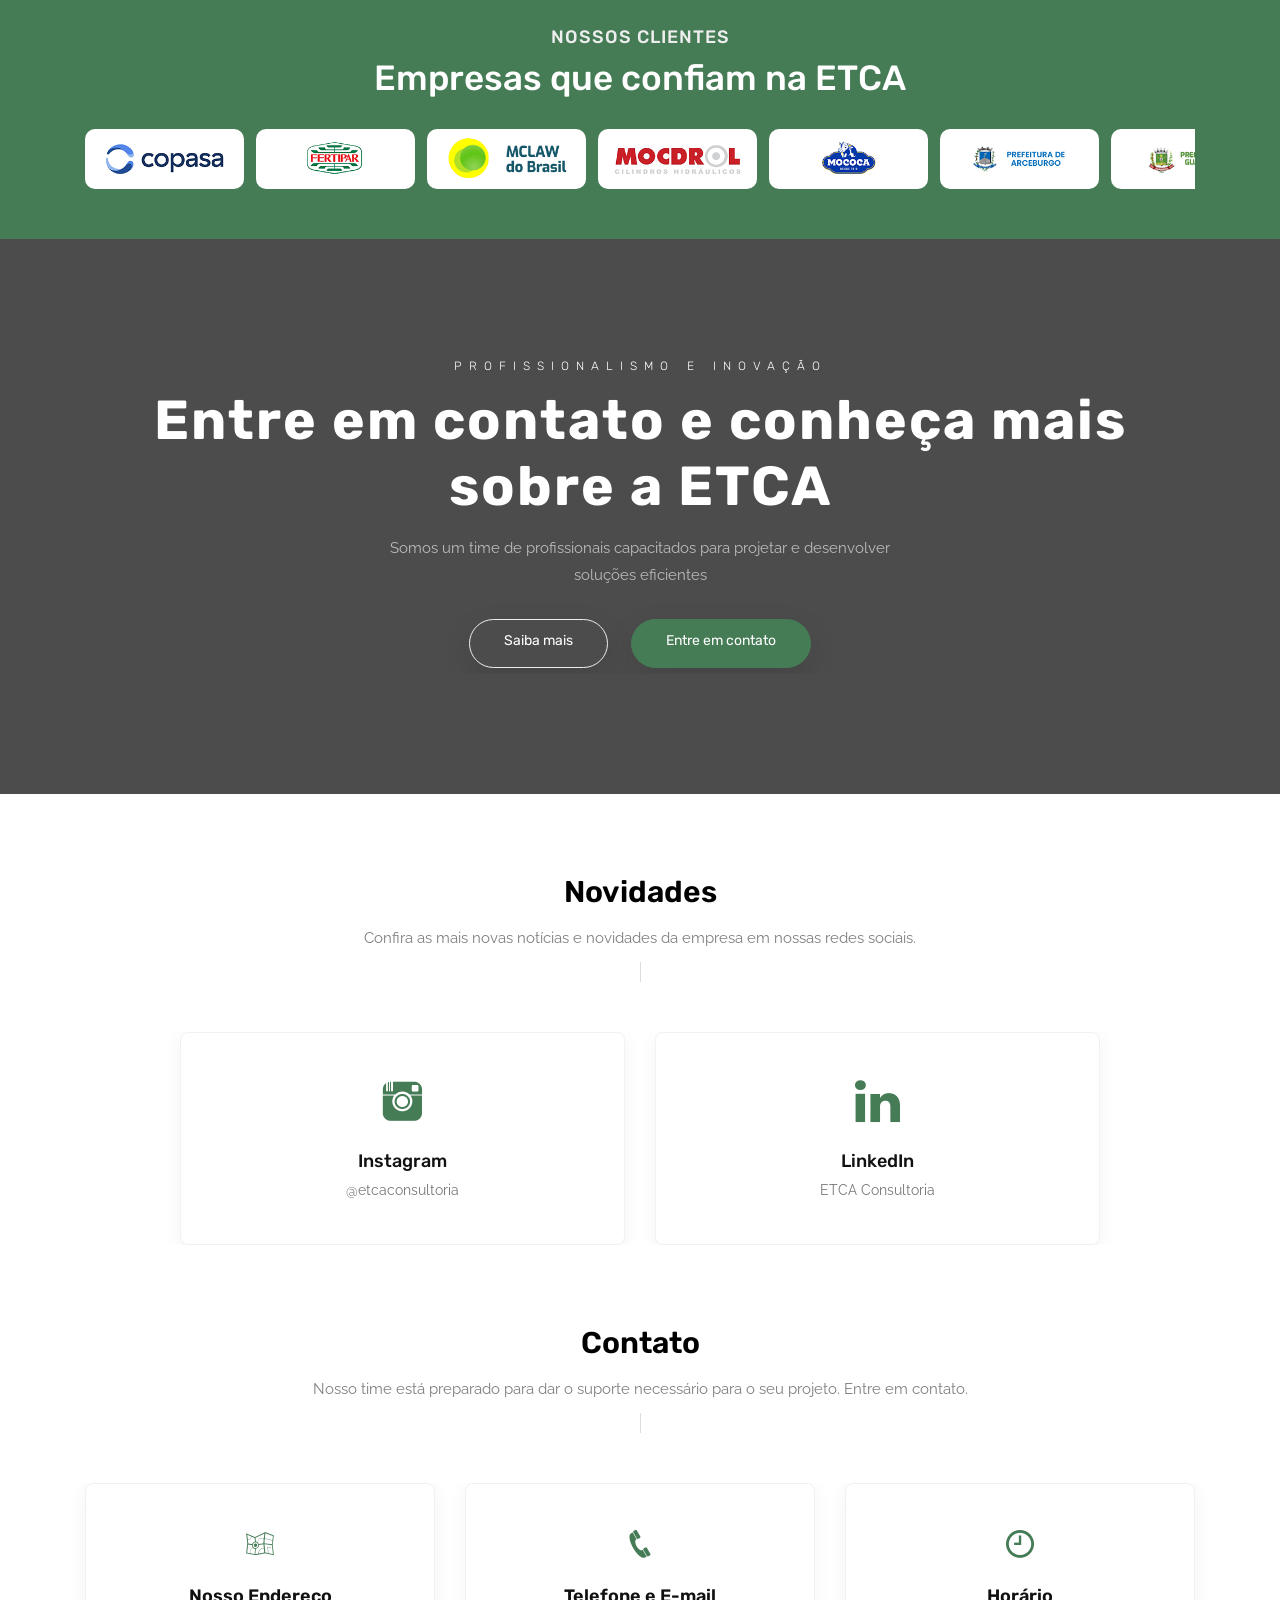
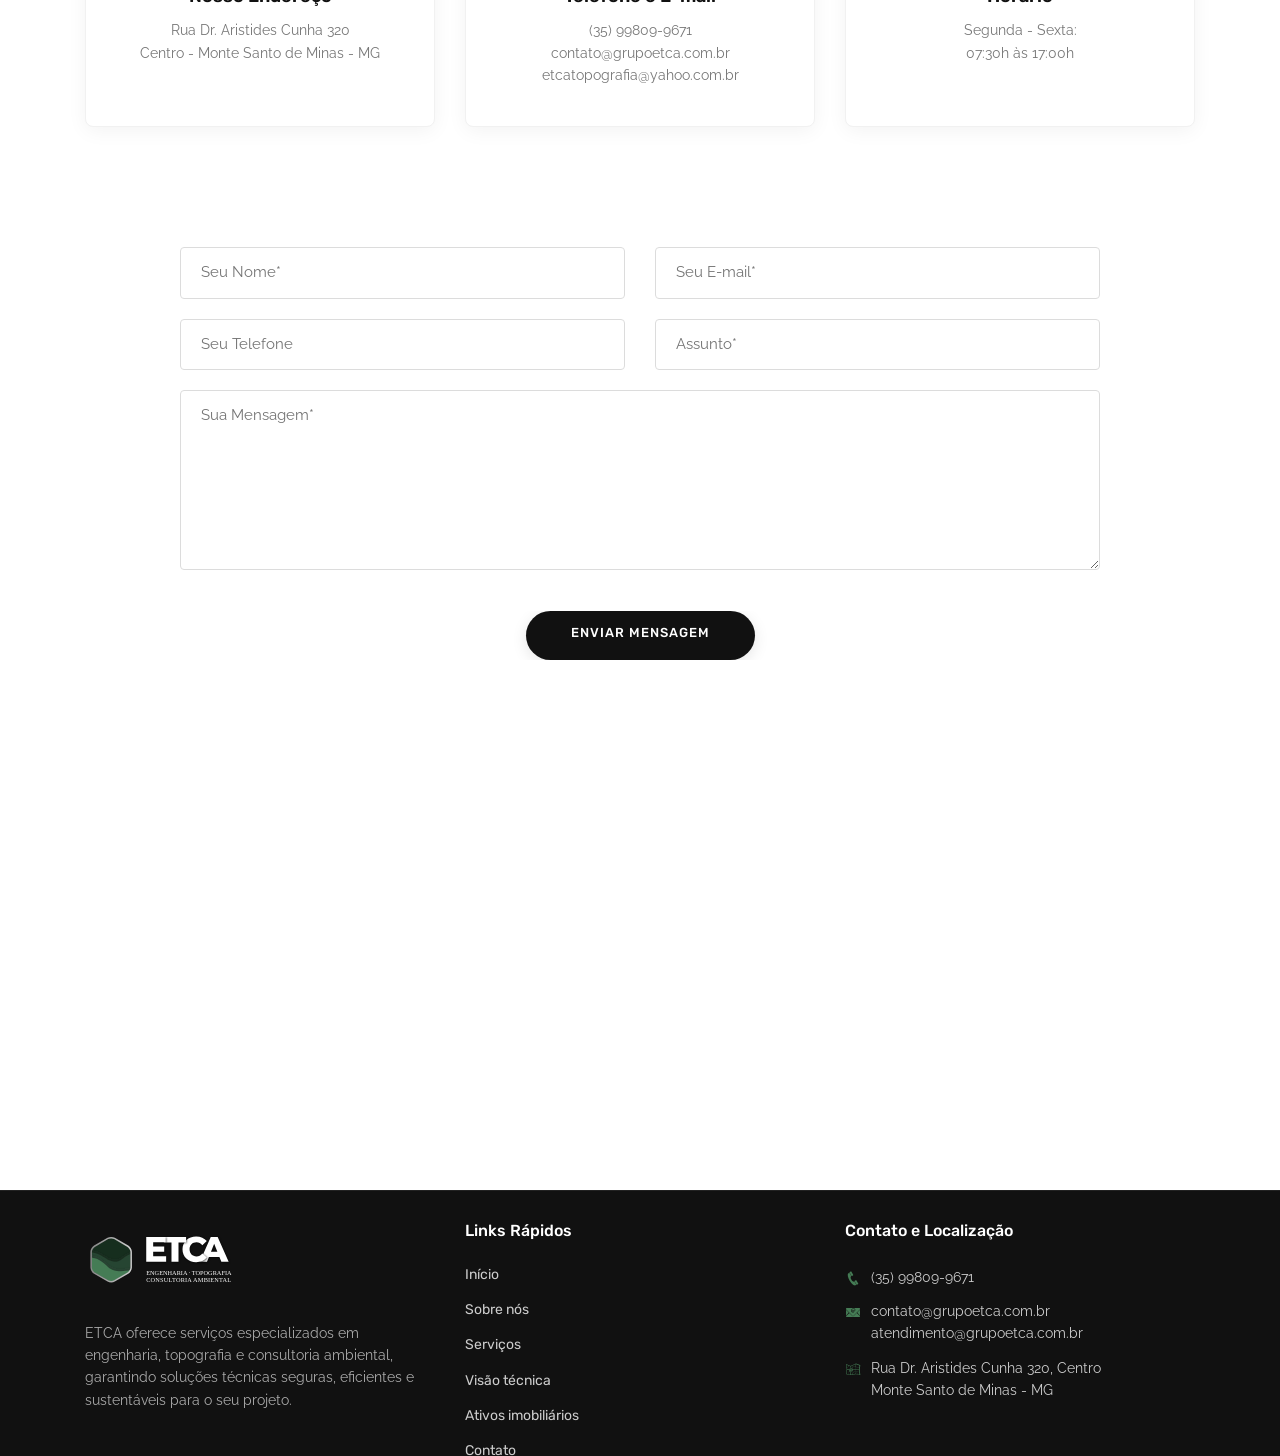
==== commit ae5a9f1f: "Alterações 26/05/2026" ====
--- a/index.html
+++ b/index.html
@@ -57,7 +57,7 @@
 
             <!-- Logo -->
             <a class="logo" href="#">
-                <img src="img/logo-dark.png" alt="logo">
+                <img src="img/logo-dark.svg" alt="logo">
             </a>
 
             <button class="navbar-toggler" type="button" data-toggle="collapse" data-target="#navbarSupportedContent"
@@ -105,7 +105,7 @@
             <div class="row">
                 <div class="full-width text-center caption mt-50">
                     <h4>Bem vindos à</h4>
-                    <img src="img/logo-hero.png" alt="Logo ETCA" class="logo-hero">
+                    <img src="img/logo-hero.svg" alt="Logo ETCA" class="logo-hero">
                     <p style="padding: 30px;">Precisão e Excelência para projetos estratégicos. </p>
                     <a href="#0" class="butn butn-light mt-30">
                         <span>Saiba mais</span>
@@ -613,8 +613,8 @@
             <div class="row">
 
                 <div class="section-head text-center col-lg-8 offset-lg-2 col-md-10 offset-md-1">
-                    <h4>Projetos</h4>
-                    <p>Conheça alguns projetos projetados e executados pela ETCA</p>
+                    <h4>Visão Técnica</h4>
+                    <p>Conheça alguns materiais já produzidos pela ETCA e detalhes técnicos sobre os serviços</p>
                     <span></span>
                 </div>
 
@@ -651,6 +651,11 @@
                                     os projetos arquitetônicos e estruturais, reduzindo riscos de erros durante a
                                     execução da obra.
                                 </div>
+                                <div class="project-gallery-images" style="display: none;">
+                                    <img src="img/portfolio/1.jpg" alt="Foto 1">
+                                    <img src="img/portfolio/1.jpg" alt="Foto 2">
+                                    <img src="img/portfolio/1.jpg" alt="Foto 3">
+                                </div>
                                 <button class="btn-project saiba-mais-btn">Saiba mais</button>
                             </div>
                         </div>
@@ -665,10 +670,46 @@
                             <div class="card-body">
                                 <h6>Regularização Fundiária em Propriedade Rural – Monte Santo de Minas/MG</h6>
                                 <div class="project-full-desc" style="display: none;">
-                                    A ETCA realizou o levantamento topográfico e o georreferenciamento de uma fazenda de
-                                    320 hectares. O trabalho garantiu a adequação às exigências do INCRA, possibilitando
-                                    ao proprietário a emissão de matrícula atualizada e segurança jurídica para futuras
-                                    negociações.
+                                    A regularização fundiária é um dos temas mais relevantes do cenário atual da
+                                    engenharia e do ordenamento territorial brasileiro. Em Monte Santo de Minas e em
+                                    diversas regiões do país, a busca por segurança jurídica, valorização imobiliária e
+                                    adequação à legislação tem levado inúmeros proprietários, gestores e profissionais
+                                    técnicos a procurarem soluções efetivas para formalizar a posse e a titularidade de
+                                    imóveis.
+                                    No Brasil, o processo é regido pela Lei nº 13.465/2017, que instituiu novos
+                                    instrumentos para a Regularização Fundiária Urbana (Reurb) e aperfeiçoou os
+                                    mecanismos da Regularização Fundiária Rural, complementando as diretrizes do
+                                    Estatuto da Cidade (Lei nº 10.257/2001). Essas normas consolidam um conjunto de
+                                    medidas jurídicas, urbanísticas, ambientais e sociais que visam integrar
+                                    assentamentos informais ao ordenamento territorial e garantir o direito à moradia e
+                                    à propriedade legal.
+                                    Em Monte Santo de Minas, onde a agricultura, a expansão urbana e a valorização
+                                    imobiliária caminham lado a lado, a regularização fundiária tem papel central para o
+                                    desenvolvimento sustentável e a organização das áreas rurais e urbanas. A ETCA -
+                                    Engenharia, Topografia e Consultoria Ambiental atua de forma técnica e completa,
+                                    realizando levantamentos topográficos, georreferenciamentos, análises documentais,
+                                    elaboração de memoriais descritivos e acompanhamento dos processos junto aos
+                                    cartórios e órgãos públicos.
+                                    O georreferenciamento é um dos pilares desse trabalho. Para imóveis rurais, é
+                                    obrigatório conforme o Decreto nº 4.449/2002, que regulamenta a Lei nº 10.267/2001,
+                                    determinando que todos os imóveis rurais devem ser descritos a partir de suas
+                                    coordenadas geográficas no Sistema Geodésico Brasileiro. Esse procedimento assegura
+                                    a exata localização da propriedade, evitando sobreposições, litígios e facilitando a
+                                    certificação junto ao INCRA. A regularização fundiária também traz impactos
+                                    econômicos e sociais significativos: os imóveis legalizados têm acesso a crédito
+                                    rural, financiamentos habitacionais, segurança jurídica nas transações e maior
+                                    valorização de mercado. Além disso, os municípios passam a arrecadar de forma mais
+                                    eficiente e a planejar melhor a infraestrutura urbana, com base em informações
+                                    cadastrais precisas. Em síntese, regularizar um imóvel é um investimento em
+                                    tranquilidade, transparência e desenvolvimento. A ETCA oferece toda a estrutura
+                                    técnica necessária para que o processo ocorra de maneira segura, eficiente e
+                                    conforme a legislação vigente, tanto em Monte Santo de Minas quanto em qualquer
+                                    região do Brasil.
+                                </div>
+                                <div class="project-gallery-images" style="display: none;">
+                                    <img src="img/portfolio/reg_fun1.png" alt="Foto 1">
+                                    <img src="img/portfolio/reg_fun2.png" alt="Foto 2">
+                                    <img src="img/portfolio/2.jpg" alt="Foto 3">
                                 </div>
                                 <button class="btn-project saiba-mais-btn">Saiba mais</button>
                             </div>
@@ -687,6 +728,11 @@
                                     Após a desativação de uma área de extração mineral, elaboramos e executamos o PRAD,
                                     incluindo recomposição da vegetação nativa e controle de erosão. O projeto resultou
                                     na restauração do equilíbrio ecológico e no cumprimento das exigências da CETESB.
+                                </div>
+                                <div class="project-gallery-images" style="display: none;">
+                                    <img src="img/portfolio/3.jpg" alt="Foto 1">
+                                    <img src="img/portfolio/3.jpg" alt="Foto 2">
+                                    <img src="img/portfolio/3.jpg" alt="Foto 3">
                                 </div>
                                 <button class="btn-project saiba-mais-btn">Saiba mais</button>
                             </div>
@@ -707,6 +753,11 @@
                                     detalhada, projeto viário, drenagem pluvial e acompanhamento técnico junto aos
                                     órgãos municipais.
                                 </div>
+                                <div class="project-gallery-images" style="display: none;">
+                                    <img src="img/portfolio/4.jpg" alt="Foto 1">
+                                    <img src="img/portfolio/4.jpg" alt="Foto 2">
+                                    <img src="img/portfolio/4.jpg" alt="Foto 3">
+                                </div>
                                 <button class="btn-project saiba-mais-btn">Saiba mais</button>
                             </div>
                         </div>
@@ -726,6 +777,11 @@
                                     planos de controle ambiental, garantindo a aprovação em tempo hábil e a conformidade
                                     legal da empresa.
                                 </div>
+                                <div class="project-gallery-images" style="display: none;">
+                                    <img src="img/portfolio/5.jpg" alt="Foto 1">
+                                    <img src="img/portfolio/5.jpg" alt="Foto 2">
+                                    <img src="img/portfolio/5.jpg" alt="Foto 3">
+                                </div>
                                 <button class="btn-project saiba-mais-btn">Saiba mais</button>
                             </div>
                         </div>
@@ -743,6 +799,11 @@
                                     Desenvolvemos projetos de fundações, estruturas e sistemas hidráulicos para um
                                     condomínio de médio porte. Nossa equipe garantiu soluções técnicas otimizadas, com
                                     foco em segurança, eficiência de recursos e redução de custos para o empreendimento.
+                                </div>
+                                <div class="project-gallery-images" style="display: none;">
+                                    <img src="img/portfolio/6.jpg" alt="Foto 1">
+                                    <img src="img/portfolio/6.jpg" alt="Foto 2">
+                                    <img src="img/portfolio/6.jpg" alt="Foto 3">
                                 </div>
                                 <button class="btn-project saiba-mais-btn">Saiba mais</button>
                             </div>
@@ -762,6 +823,11 @@
                                     incluindo dimensionamento estrutural do pavimento e sistema de captação de águas
                                     pluviais. O trabalho trouxe maior durabilidade à obra e melhorou a mobilidade
                                     urbana.
+                                </div>
+                                <div class="project-gallery-images" style="display: none;">
+                                    <img src="img/portfolio/7.jpg" alt="Foto 1">
+                                    <img src="img/portfolio/7.jpg" alt="Foto 2">
+                                    <img src="img/portfolio/7.jpg" alt="Foto 3">
                                 </div>
                                 <button class="btn-project saiba-mais-btn">Saiba mais</button>
                             </div>
@@ -784,13 +850,45 @@
                                     regularidade jurídica dos imóveis rurais, especialmente em situações que envolvem
                                     alterações na matrícula, como desmembramentos, unificações, inventários, usucapião e
                                     transações de compra e venda.
+                                    Na prática, o georreferenciamento consiste na realização de um levantamento técnico
+                                    em campo, por meio de equipamentos de alta precisão, como receptores GNSS, que
+                                    permitem a coleta de dados geoespaciais confiáveis. Essas informações são
+                                    processadas e transformadas em uma planta e um memorial descritivo com coordenadas
+                                    padronizadas, os quais representam fielmente os limites do imóvel. Esse material é
+                                    submetido à certificação junto ao INCRA, etapa fundamental para validar a
+                                    inexistência de sobreposição com outras áreas já cadastradas no sistema nacional.
+                                    A importância desse procedimento vai além do atendimento às exigências legais. O
+                                    georreferenciamento proporciona segurança jurídica ao proprietário, reduz
+                                    significativamente o risco de conflitos com confrontantes e garante maior
+                                    transparência nas informações do imóvel. Além disso, imóveis devidamente
+                                    georreferenciados tendem a apresentar maior valorização no mercado, uma vez que
+                                    oferecem mais confiabilidade para compradores, instituições financeiras e órgãos
+                                    públicos. Com o avanço da legislação, a obrigatoriedade do georreferenciamento foi
+                                    sendo ampliada de forma gradual, alcançando atualmente a grande maioria dos imóveis
+                                    rurais, independentemente de seu tamanho, sempre que houver necessidade de
+                                    atualização ou alteração no registro imobiliário. Nesse contexto, contar com um
+                                    serviço técnico qualificado deixou de ser apenas uma opção e passou a ser uma etapa
+                                    fundamental para qualquer processo de regularização. É importante destacar que todo
+                                    o processo deve ser conduzido por profissional habilitado, com emissão de Anotação
+                                    de Responsabilidade Técnica (ART), garantindo a conformidade com as normas vigentes
+                                    e a confiabilidade dos dados apresentados. A precisão das informações e o correto
+                                    enquadramento legal são fatores determinantes para evitar retrabalhos,
+                                    indeferimentos e atrasos nos processos junto aos órgãos competentes.
+                                    Diante desse cenário, a atuação de uma equipe especializada faz toda a diferença. A
+                                    ETCA oferece serviços de georreferenciamento com alto rigor técnico, utilizando
+                                    tecnologia atualizada e metodologias alinhadas às exigências do INCRA, assegurando
+                                    agilidade, precisão e total segurança jurídica em todas as etapas do processo.
+                                </div>
+                                <div class="project-gallery-images" style="display: none;">
+                                    <img src="img/portfolio/georref1.png" alt="Foto 1">
+                                    <img src="img/portfolio/georref2.png" alt="Foto 2">
                                 </div>
                                 <button class="btn-project saiba-mais-btn">Saiba mais</button>
                             </div>
                         </div>
                     </div>
 
-                    <!-- gallery item 10-->
+                    <!-- gallery item 9-->
                     <div class="col-lg-4 col-md-6 items engenharia" data-project-id="10">
                         <div class="card-project">
                             <div class="card-img">
@@ -804,6 +902,33 @@
                                     determinadas finalidades. No Brasil, esse controle é estabelecido pela Política
                                     Nacional de Recursos Hídricos (Lei nº 9.433/1997), que define a água como um bem
                                     público e de uso limitado.
+                                    Esse procedimento tem como objetivo garantir que o uso da água ocorra de forma
+                                    controlada, equilibrada e sustentável, evitando conflitos entre usuários e
+                                    assegurando a disponibilidade do recurso para as futuras gerações. A outorga é
+                                    necessária sempre que há captação, derivação, barramento ou lançamento de efluentes
+                                    em corpos d’água, especialmente em atividades como:
+                                    • Irrigação agrícola
+                                    • Abastecimento rural ou industrial
+                                    • Uso em processos produtivos
+                                    • Construção de barramentos ou reservatórios
+                                    • Captação em poços artesianos
+                                    • Lançamento de efluentes tratados
+                                    Em Minas Gerais, a solicitação é realizada junto ao Instituto Mineiro de Gestão das
+                                    Águas (IGAM), por meio de processo administrativo que envolve a apresentação de
+                                    dados técnicos, estudos e informações sobre o uso pretendido.
+                                    Dependendo da situação, o usuário pode se enquadrar em diferentes modalidades, como
+                                    Cadastro de Uso Insignificante, quando a captação possui pequeno volume, ou na
+                                    Outorga propriamente dita, quando o uso é mais significativo e exige análise técnica
+                                    detalhada. Além de ser uma exigência legal, a regularização do uso da água é
+                                    fundamental para evitar penalidades administrativas, garantir segurança jurídica ao
+                                    empreendimento e viabilizar outros processos ambientais, como licenciamento e
+                                    financiamentos.
+                                    A ETCA atua na elaboração de estudos técnicos, levantamento de dados e condução do
+                                    processo administrativo, auxiliando proprietários rurais, empresas e empreendimentos
+                                    a regularizar o uso dos recursos hídricos de forma ágil e segura.
+                                </div>
+                                <div class="project-gallery-images" style="display: none;">
+                                    <img src="img/portfolio/9.jpg" alt="Foto 1">
                                 </div>
                                 <button class="btn-project saiba-mais-btn">Saiba mais</button>
                             </div>
@@ -858,8 +983,7 @@
                         <div class="card-body">
                             <p><b>Sítio Boa Vista – Monte Santo de Minas/MG</b><br>
                                 Área de 12 hectares, com topografia levemente ondulada, pastagem formada e pequeno
-                                açude. Conta com casa sede simples, energia elétrica e acesso fácil por estrada
-                                cascalhada. Ideal para lazer ou criação de gado em pequena escala.</p>
+                                açude. Conta com casa sede simples, energia elétrica e acesso fácil.</p>
                             <a href="https://wa.me/5535998099671" class="btn btn-primary">Solicitar informações</a>
                         </div>
                     </div>
@@ -873,8 +997,7 @@
                         <div class="card-body">
                             <p><b>Fazenda Santa Helena – Monte Santo de Minas/MG</b><br>
                                 Propriedade de 85 hectares, totalmente georreferenciada, destinada à produção de café.
-                                Dispõe de terreiro asfaltado, tulha, secadores e estrutura completa para beneficiamento.
-                                Água em abundância e solo de alta produtividade.</p>
+                                Dispõe de terreiro asfaltado, tulha, secadores e estrutura completa.</p>
                             <a href="https://wa.me/5535998099671" class="btn btn-primary">Solicitar informações</a>
                         </div>
                     </div>
@@ -902,8 +1025,7 @@
                         <div class="card-body">
                             <p><b>Fazenda Campo Alegre – Monte Santo de Minas/MG</b><br>
                                 Propriedade de 120 hectares, voltada para pecuária de corte. Possui pastagem bem
-                                dividida, cercas novas, curral completo e represas para abastecimento de animais.
-                                Localizada próxima à rodovia, com fácil logística de transporte.</p>
+                                dividida, cercas novas, curral completo e represas para abastecimento de animais.</p>
                             <a href="https://wa.me/5535998099671" class="btn btn-primary">Solicitar informações</a>
                         </div>
                     </div>
@@ -931,8 +1053,7 @@
                         <div class="card-body">
                             <p><b>Fazenda Morro Alto – Monte Santo de Minas/MG</b><br>
                                 Área de 200 hectares, com relevo variado e aptidão para agricultura e pecuária.
-                                Estrutura com casa sede ampla, casas para funcionários, barracão de máquinas e poço
-                                artesiano. Excelente oportunidade de investimento.</p>
+                                Estrutura com casa sede ampla, casas para funcionários e barracão de máquinas.</p>
                             <a href="https://wa.me/5535998099671" class="btn btn-primary">Solicitar informações</a>
                         </div>
                     </div>
@@ -1026,7 +1147,7 @@
     <!-- =====================================
         ==== Start Numbers -->
 
-    <div class="numbers section-padding bg-img bg-fixed" data-overlay-dark="2" data-background="img/bg3.jpg">
+    <div class="numbers section-padding bg-img bg-fixed" data-overlay-dark="2" data-background="img/bg.jpg">
         <div class="container">
             <div class="row">
 
@@ -1394,7 +1515,7 @@
                 <!-- Col 1: Logo & Text -->
                 <div class="col-lg-4 col-md-6 mb-sm50 footer-logo-col">
                     <a class="logo" href="#">
-                        <img src="img/logo-light.png" alt="ETCA Logo" style="width: 150px; height: auto;">
+                        <img src="img/logo-light.svg" alt="ETCA Logo" style="width: 150px; height: auto;">
                     </a>
                     <p>ETCA oferece serviços especializados em engenharia, topografia e consultoria ambiental,
                         garantindo soluções técnicas seguras, eficientes e sustentáveis para o seu projeto.</p>
--- a/css/style.css
+++ b/css/style.css
@@ -91,6 +91,22 @@
   justify-content: space-between;
 }
 
+.card-imovel .card-body p {
+  font-size: 14px;
+  line-height: 1.6;
+  margin-bottom: 15px;
+}
+
+@media (min-width: 768px) {
+  .card-imovel .card-body p {
+    height: 165px;
+    overflow: hidden;
+    display: -webkit-box;
+    -webkit-line-clamp: 7;
+    -webkit-box-orient: vertical;
+  }
+}
+
 .card-imovel .btn {
   margin-top: 10px;
   background: #007bff;
@@ -1436,8 +1452,21 @@
 /* Gallery Grid */
 .modal-gallery-grid {
   display: grid;
+  gap: 15px;
+}
+
+.modal-gallery-grid.cols-1 {
+  grid-template-columns: 1fr;
+  max-width: 400px;
+  margin: 0 auto;
+}
+
+.modal-gallery-grid.cols-2 {
+  grid-template-columns: repeat(2, 1fr);
+}
+
+.modal-gallery-grid.cols-3 {
   grid-template-columns: repeat(3, 1fr);
-  gap: 15px;
 }
 
 .modal-gallery-grid img {
@@ -1461,8 +1490,12 @@
     padding: 20px;
     width: 95%;
   }
-  .modal-gallery-grid {
+  .modal-gallery-grid,
+  .modal-gallery-grid.cols-1,
+  .modal-gallery-grid.cols-2,
+  .modal-gallery-grid.cols-3 {
     grid-template-columns: 1fr;
+    max-width: 100%;
   }
   .modal-gallery-grid img {
     height: 180px;
@@ -2578,7 +2611,7 @@
 .footer-custom {
   background: #111;
   color: #fff;
-  padding: 70px 0 30px 0;
+  padding: 30px 0 15px 0;
   text-align: left;
   border-top: 1px solid #222;
 }
@@ -2650,8 +2683,8 @@
 }
 
 .footer-custom .footer-bottom {
-  margin-top: 50px;
-  padding-top: 20px;
+  margin-top: 15px;
+  padding-top: 10px;
   border-top: 1px solid #222;
   text-align: center;
 }
